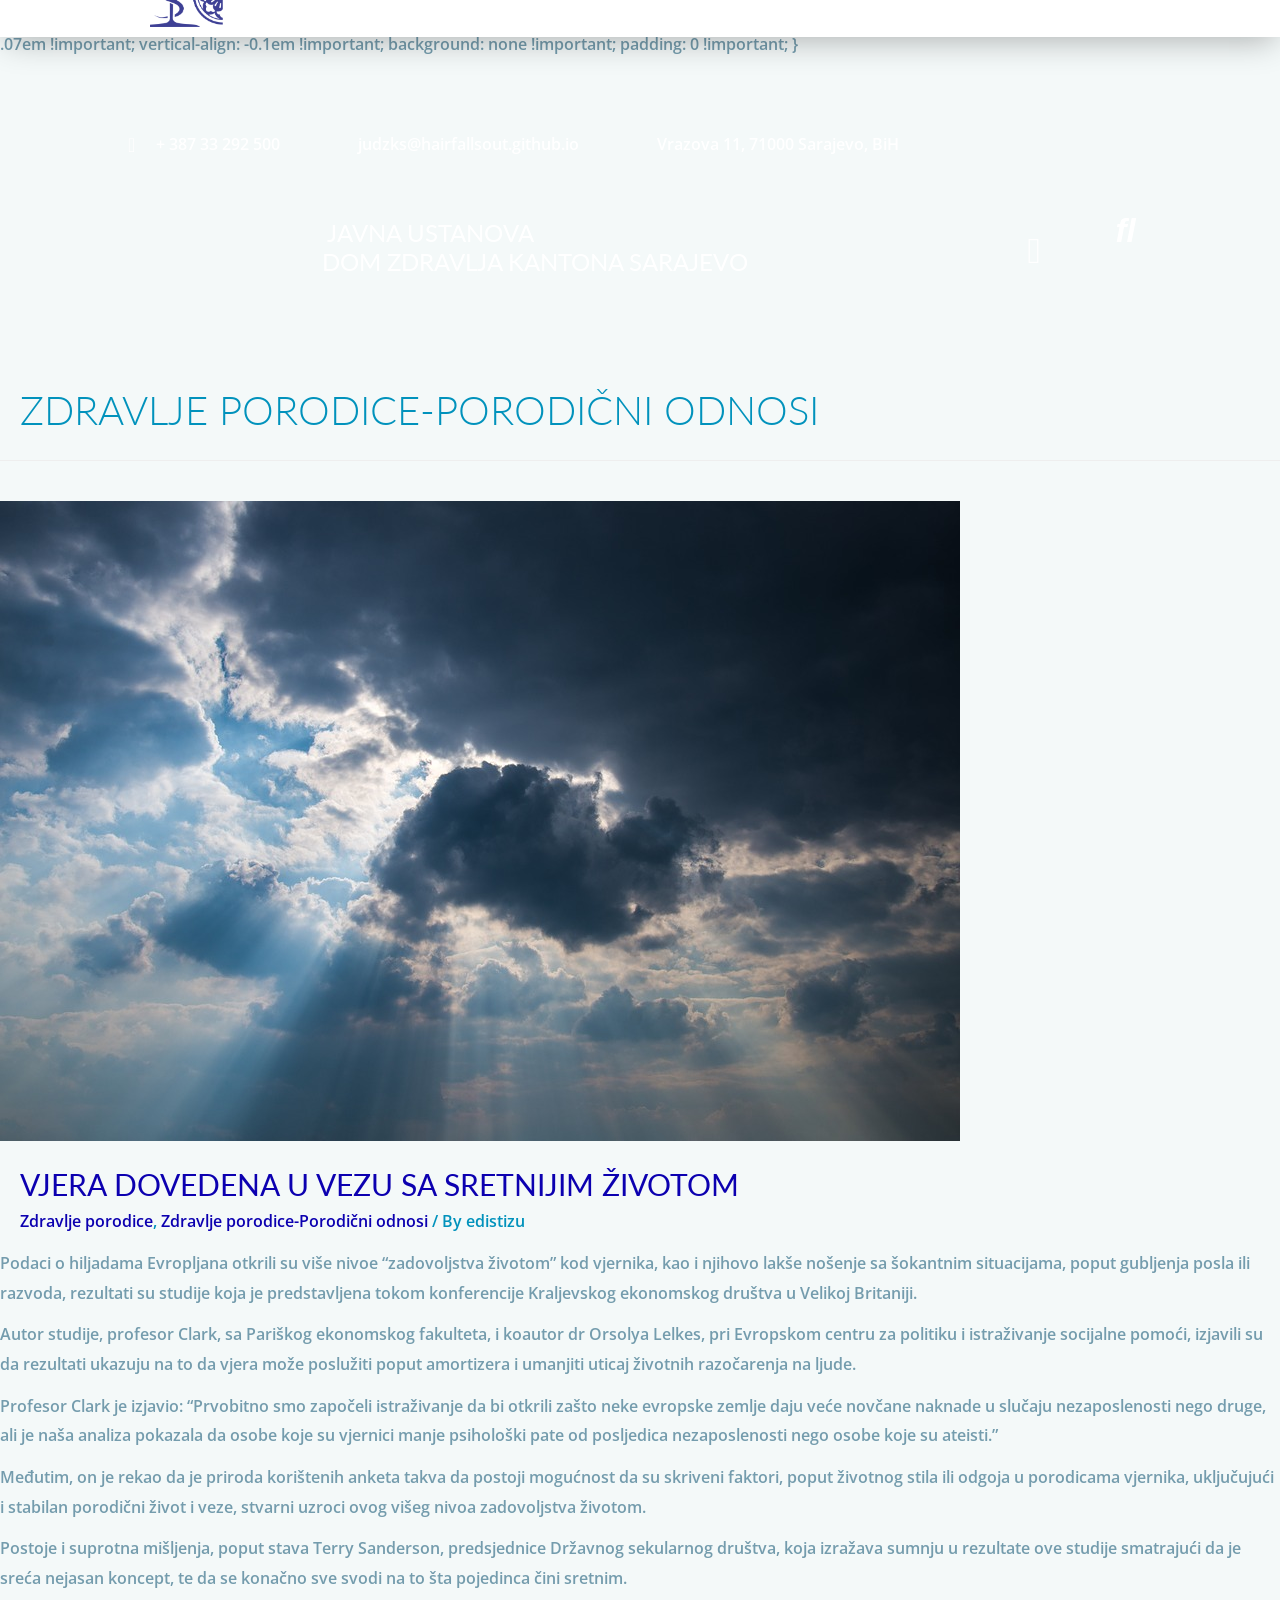
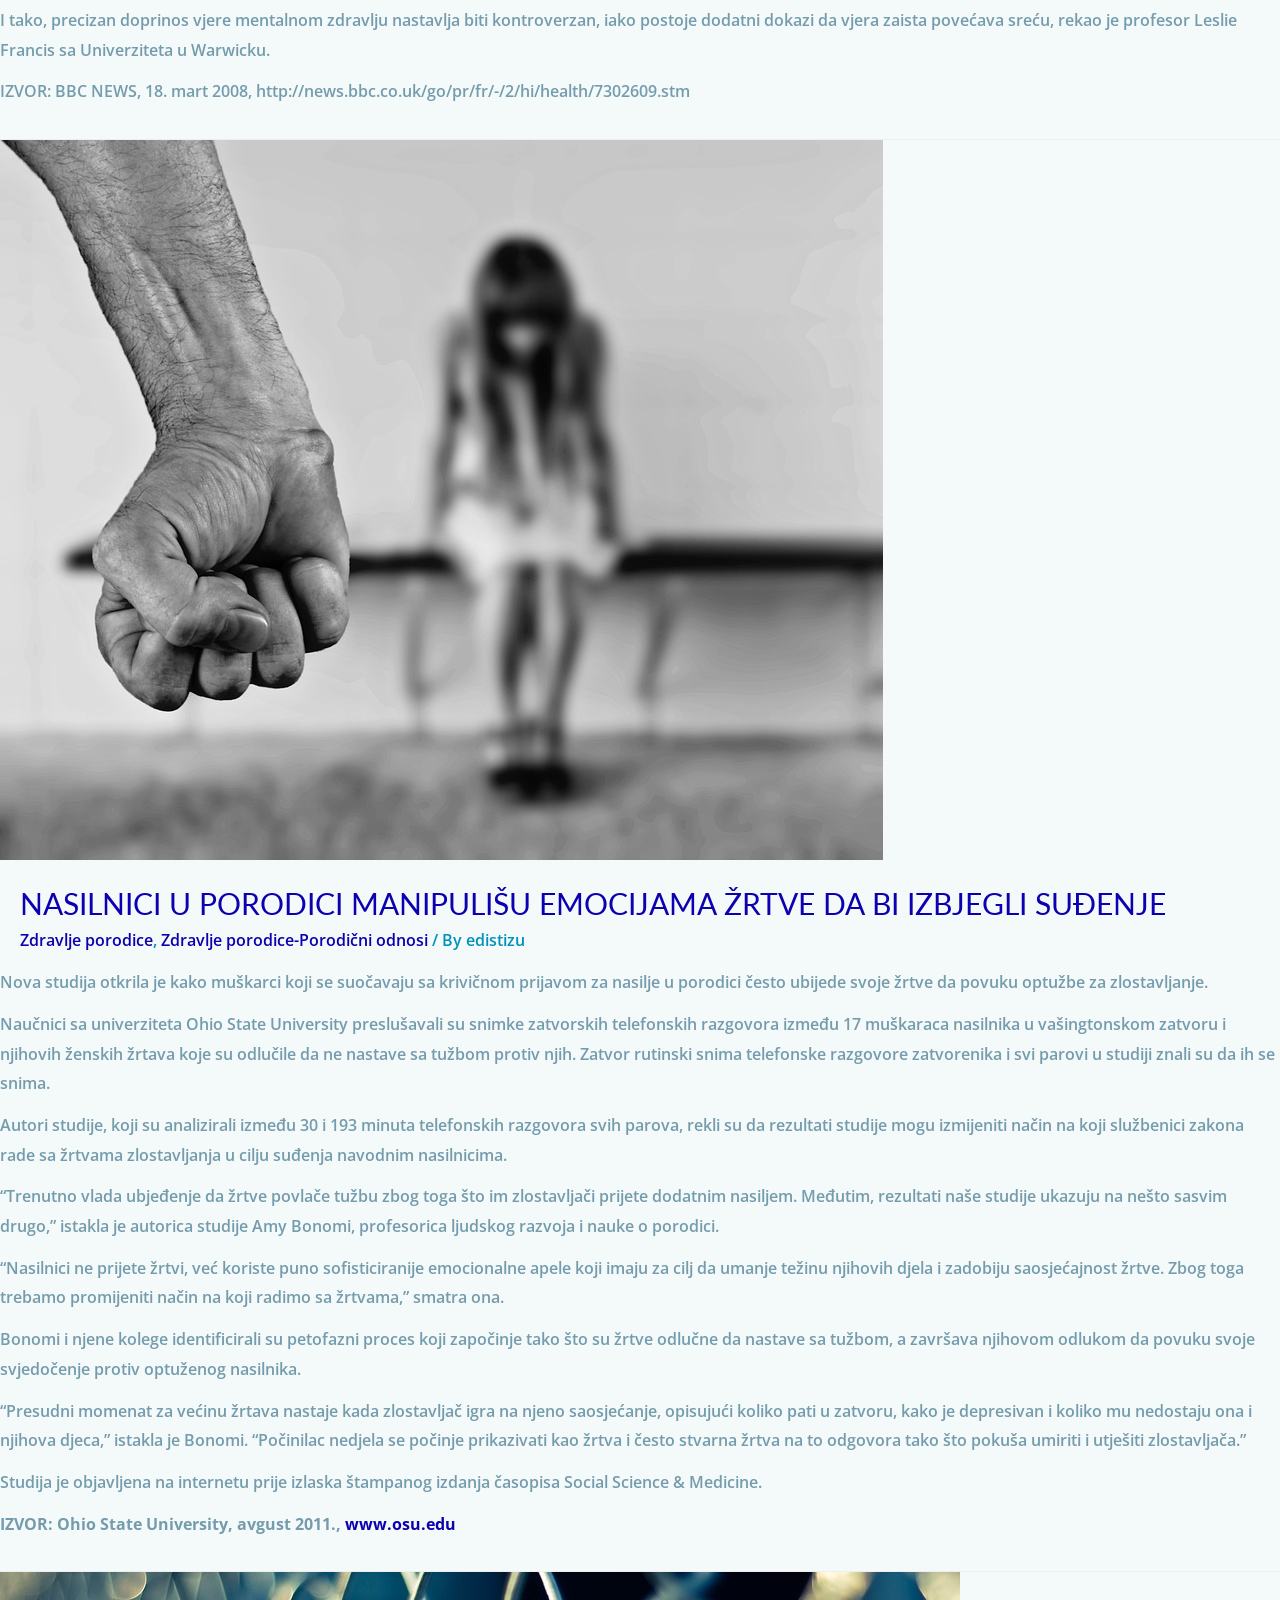
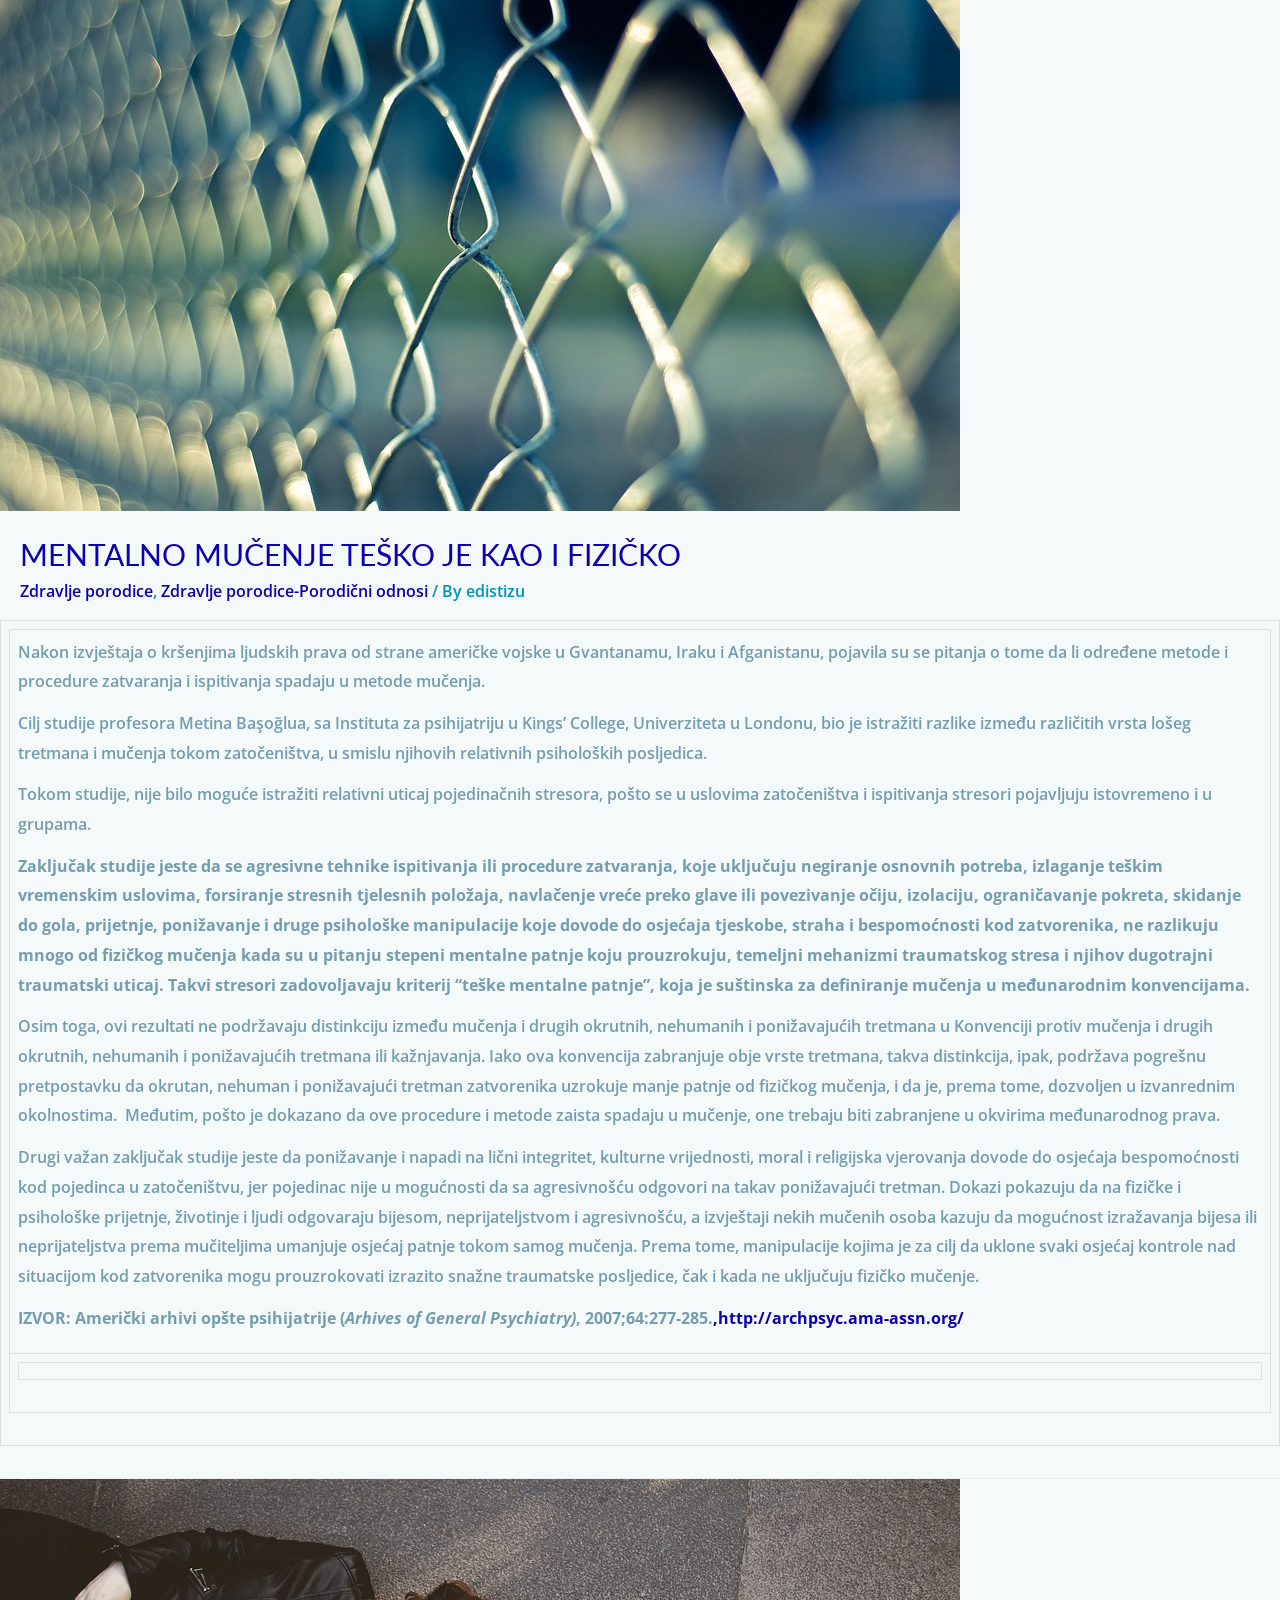
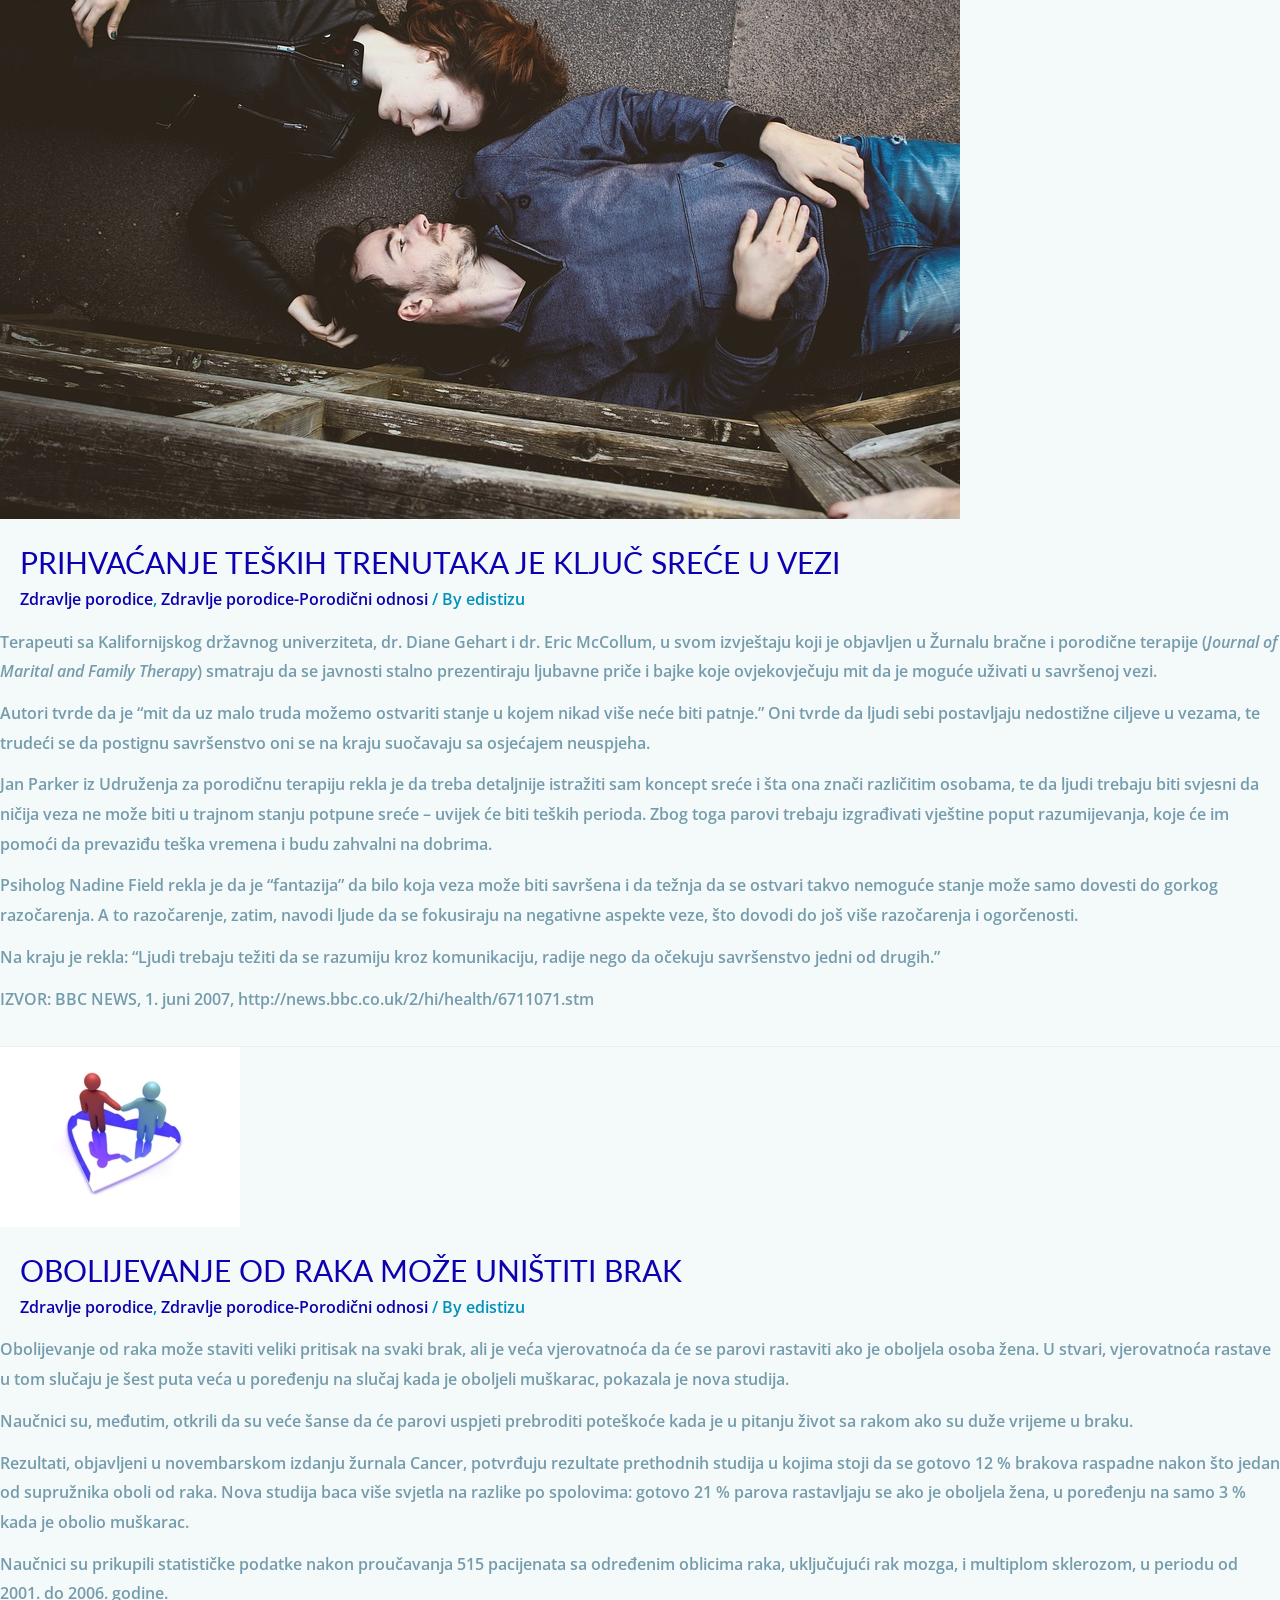
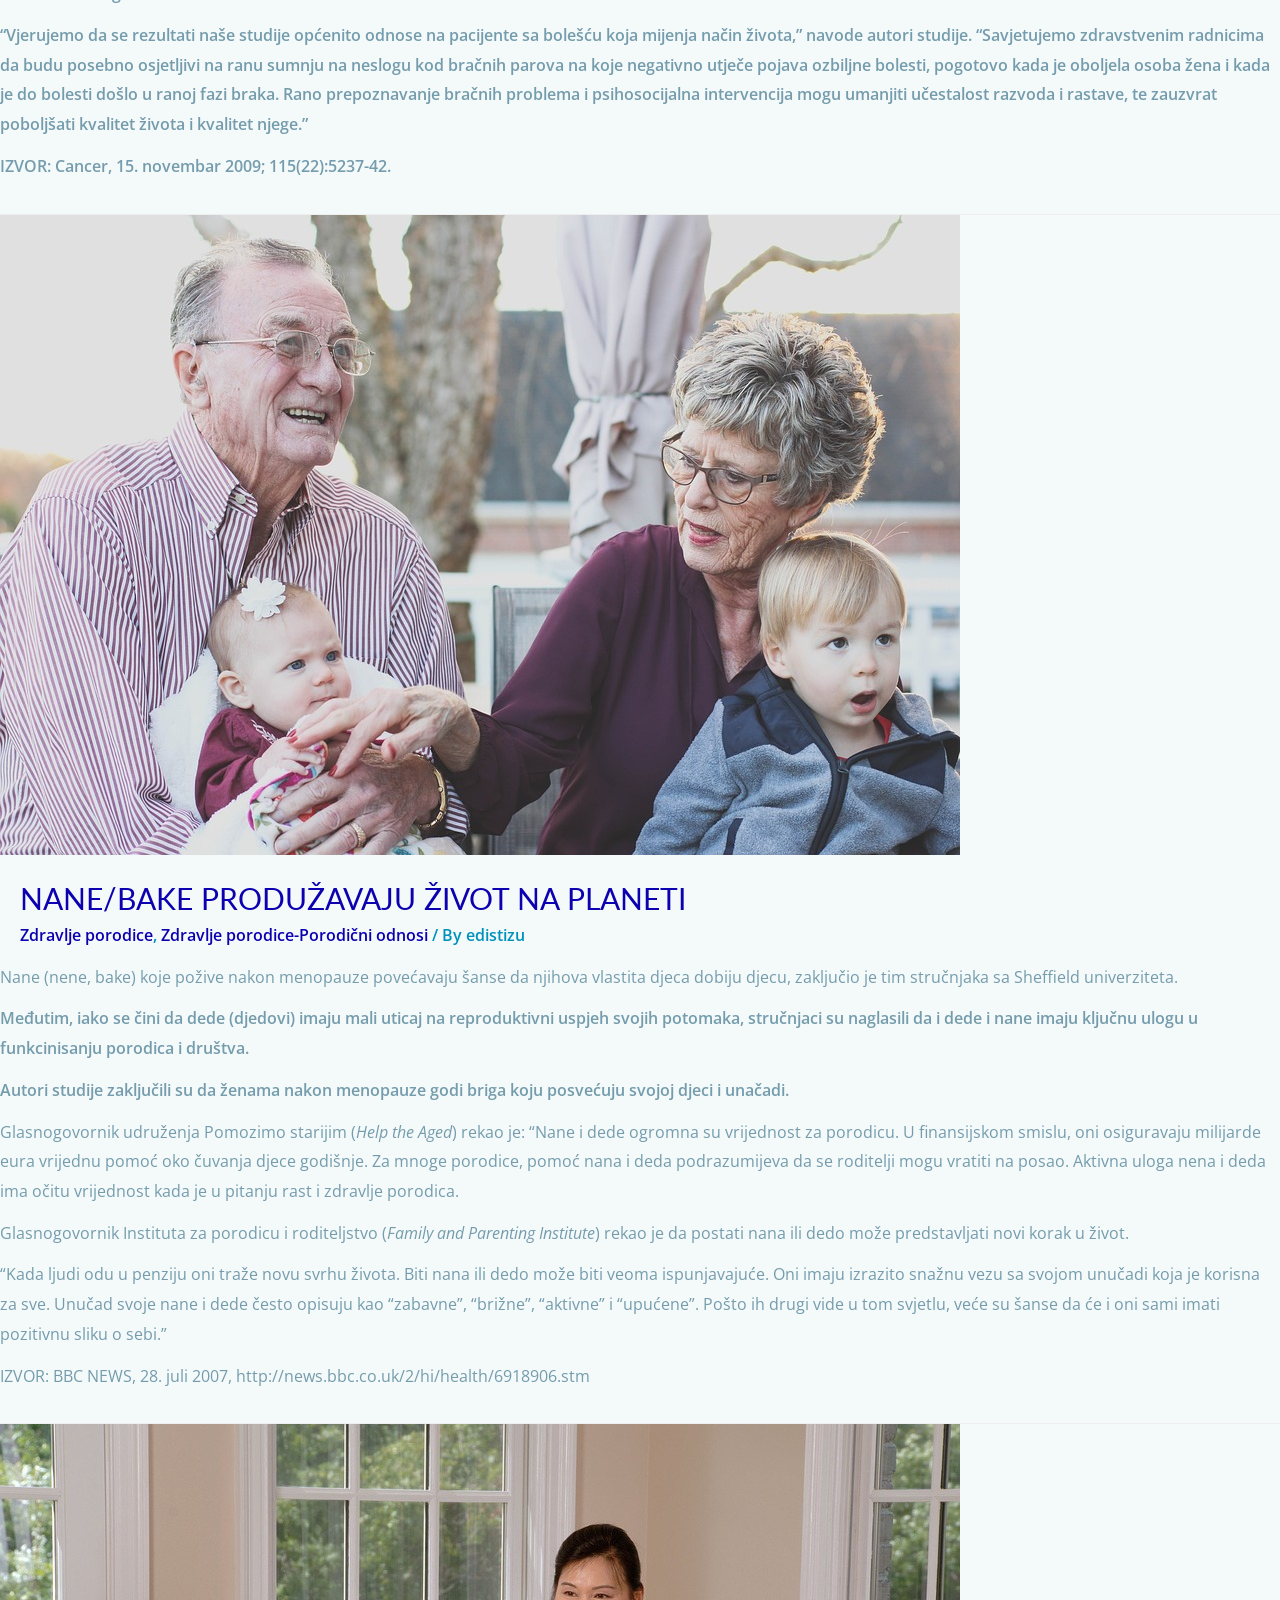
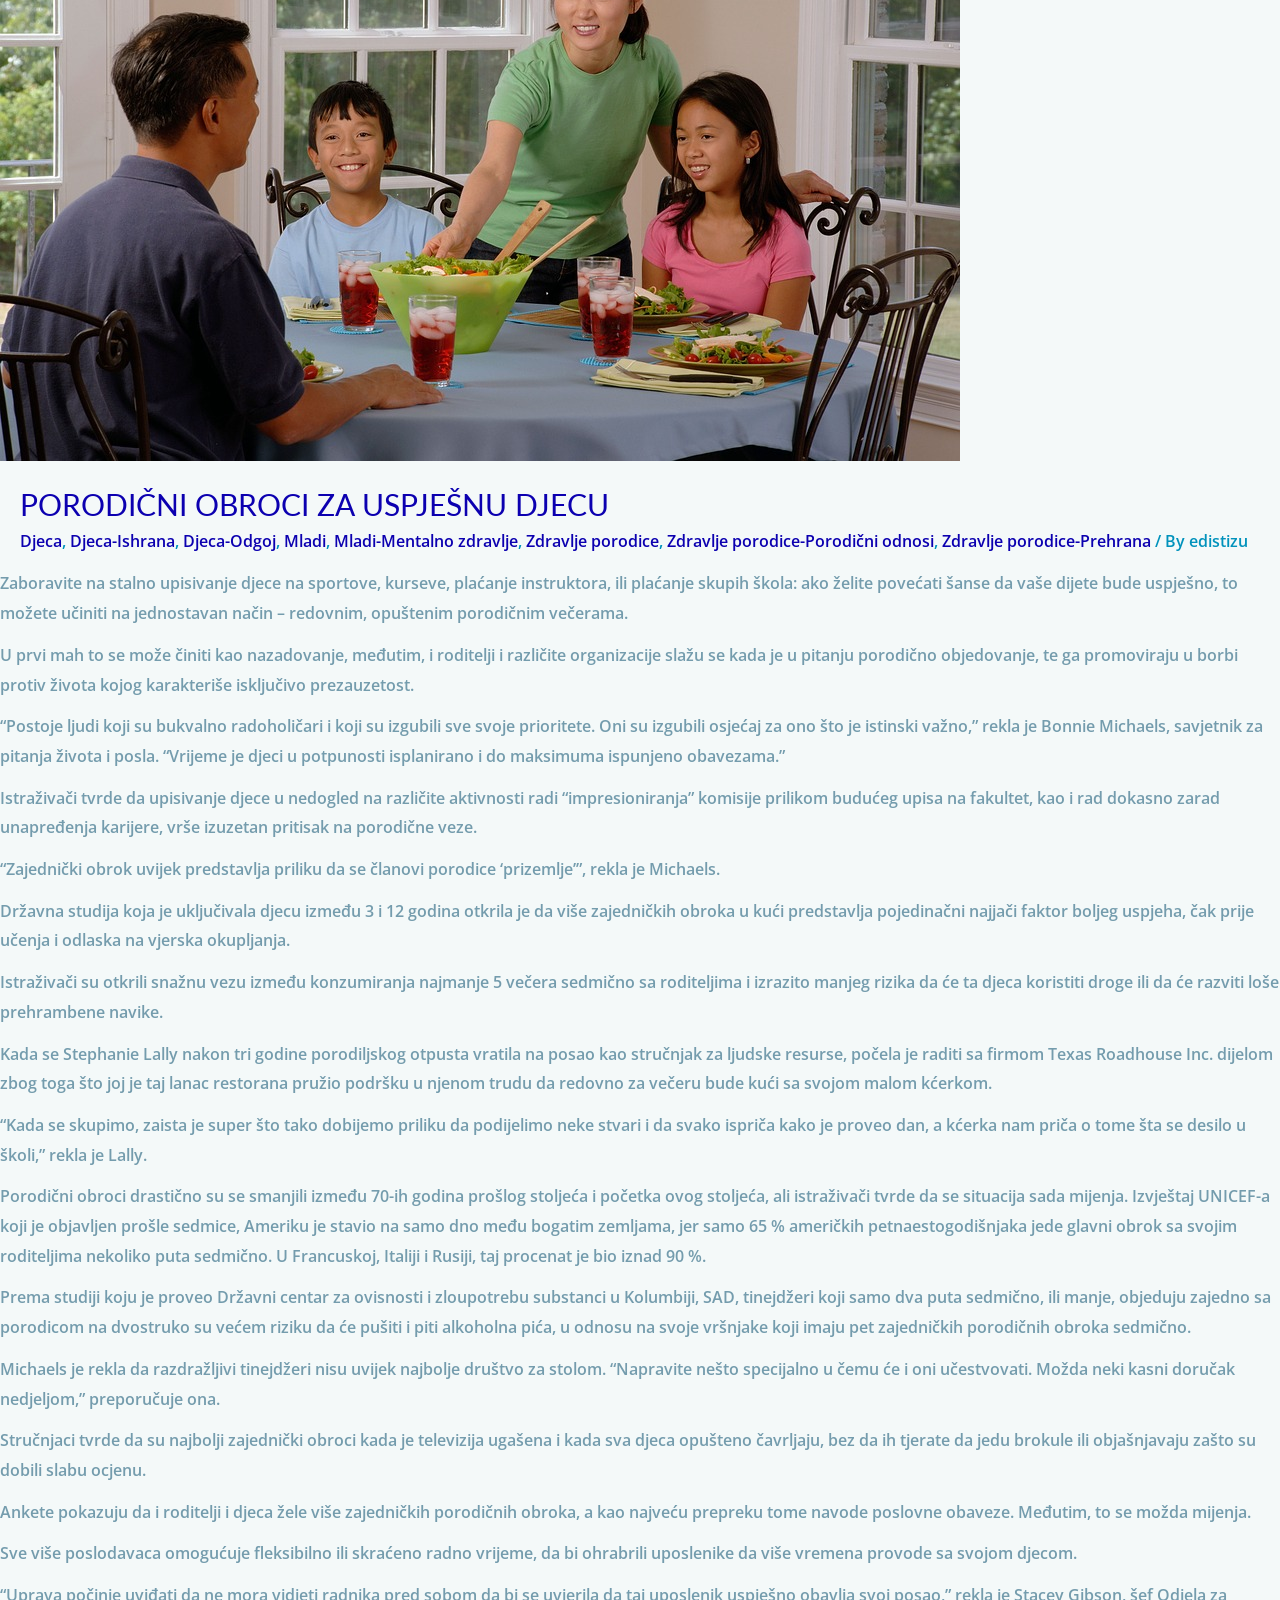
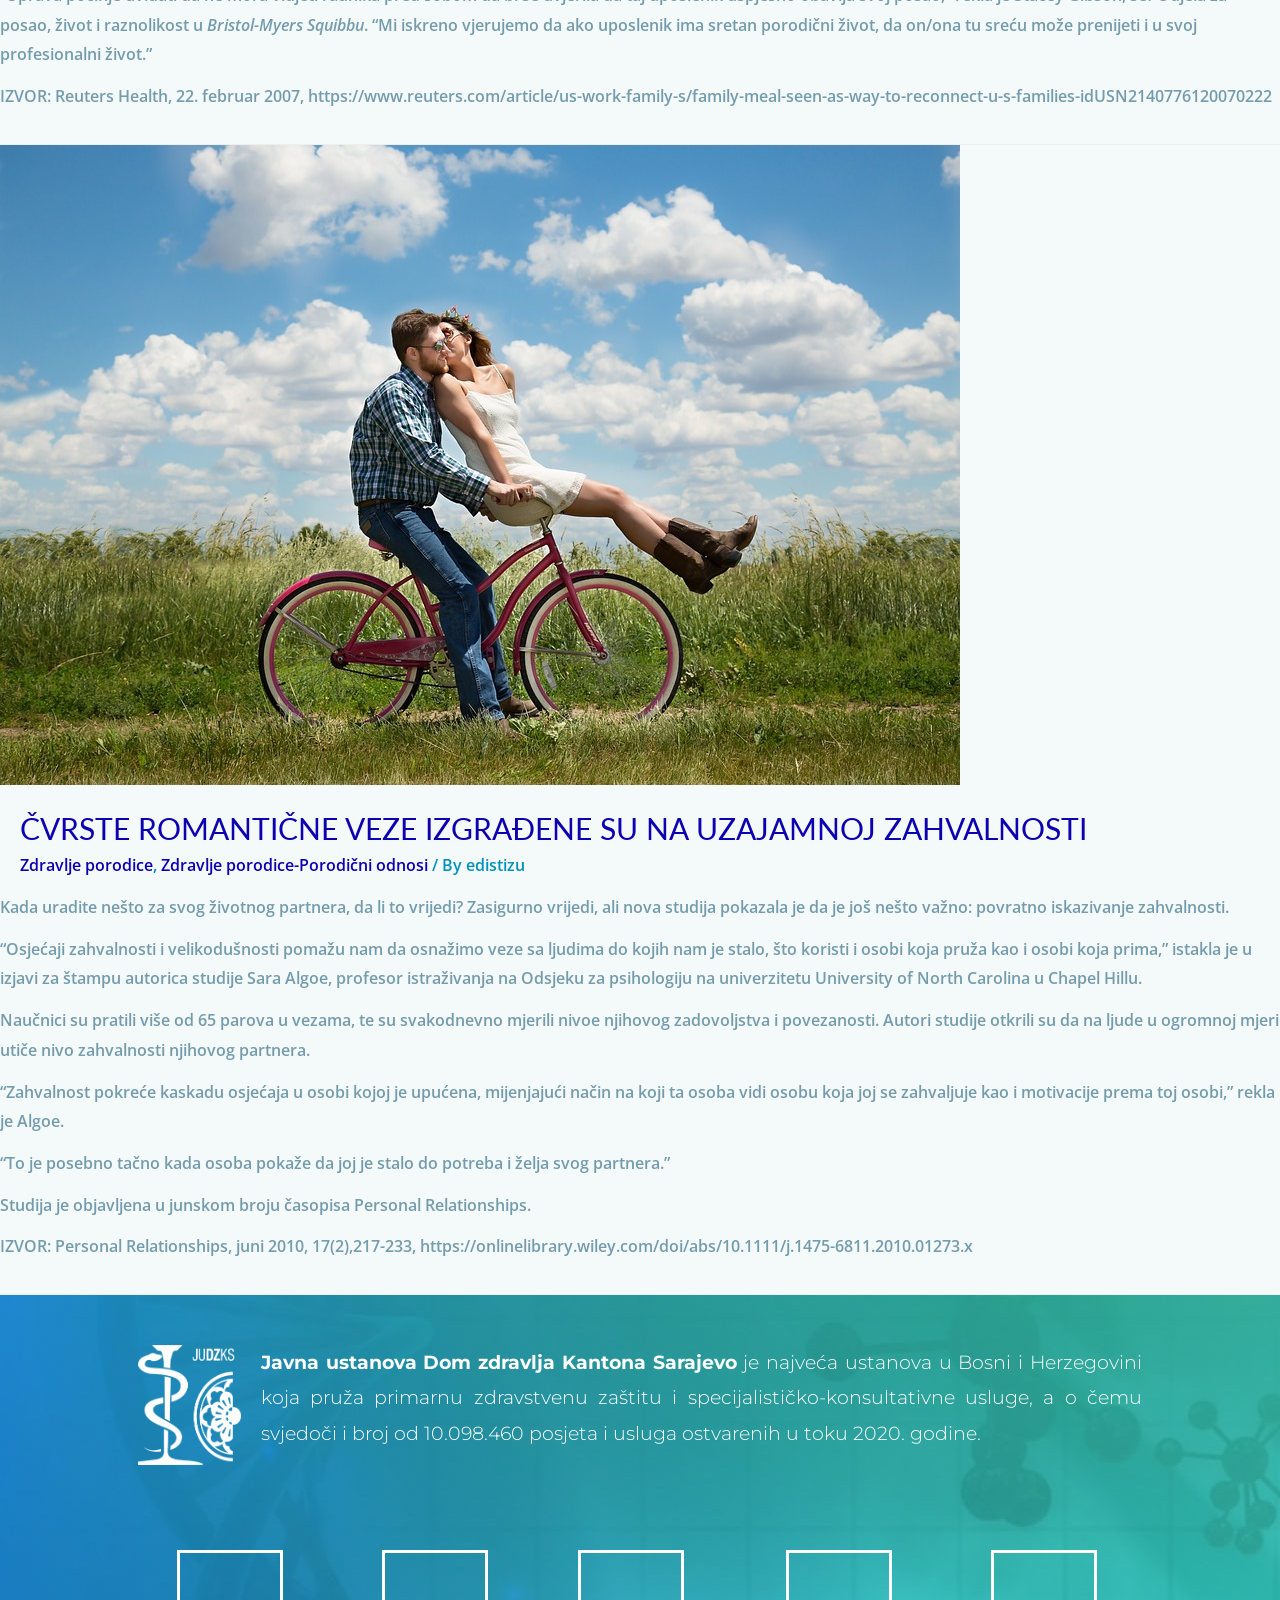
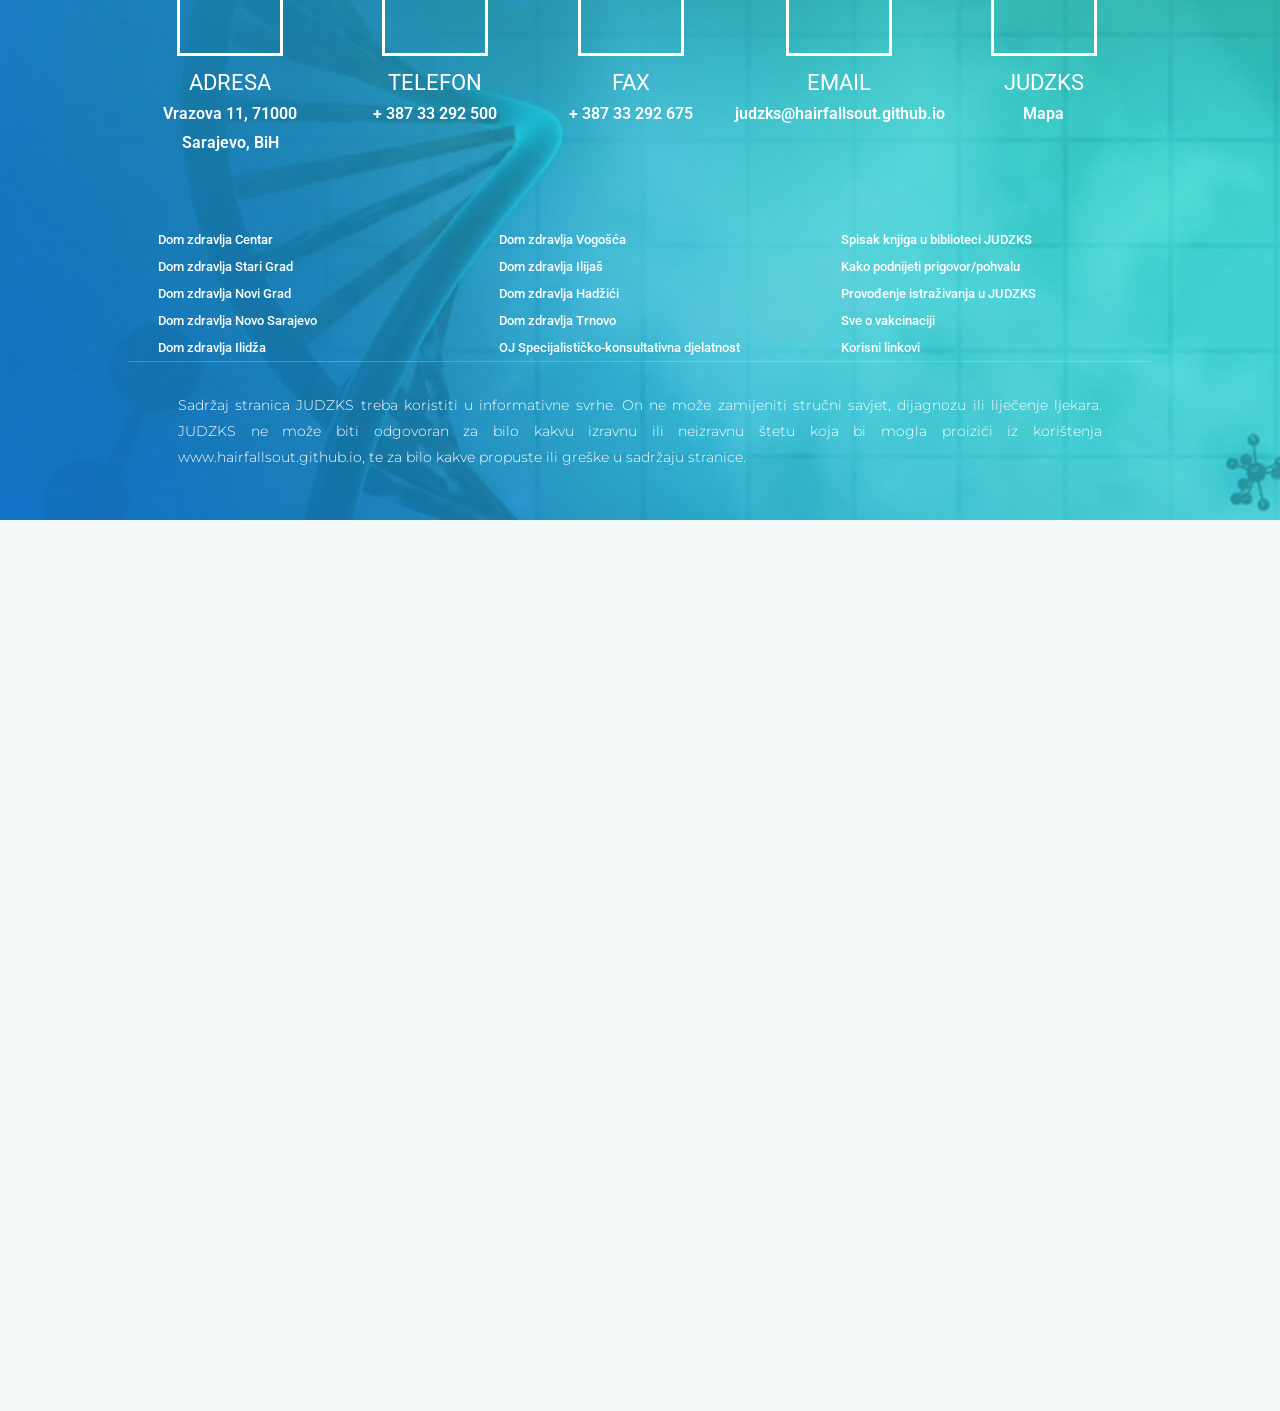
==== index.html @ 9be39f25 "фввув" ====
<!DOCTYPE html>
<html lang="en-US">
<head>
<meta charset="UTF-8">
<meta name="viewport" content="width=device-width, initial-scale=1">
<link rel="profile" href="https://gmpg.org/xfn/11">

<title>Zdravlje porodice-Porodični odnosi &#8211; JUDZKS</title>


<!-- Google Tag Manager -->
<script>(function(w,d,s,l,i){w[l]=w[l]||[];w[l].push({'gtm.start':
	new Date().getTime(),event:'gtm.js'});var f=d.getElementsByTagName(s)[0],
	j=d.createElement(s),dl=l!='dataLayer'?'&l='+l:'';j.async=true;j.src=
	'https://www.googletagmanager.com/gtm.js?id='+i+dl;f.parentNode.insertBefore(j,f);
	})(window,document,'script','dataLayer','GTM-5VSQB4K');</script>
	<!-- End Google Tag Manager -->

<meta name='robots' content='max-image-preview:large' />
<link rel='dns-prefetch' href='https://fonts.googleapis.com/' />
<link rel='dns-prefetch' href='https://s.w.org/' />
<link rel="alternate" type="application/rss+xml" title="JUDZKS &raquo; Feed" href="https://hairfallsout.github.io/feed/" />
<link rel="alternate" type="application/rss+xml" title="JUDZKS &raquo; Comments Feed" href="https://hairfallsout.github.io/comments/feed/" />
<link rel="alternate" type="application/rss+xml" title="JUDZKS &raquo; Zdravlje porodice-Porodični odnosi Category Feed" href="feed/index.html" />
		<!-- <script>
			window._wpemojiSettings = {"baseUrl":"https:\/\/s.w.org\/images\/core\/emoji\/13.1.0\/72x72\/","ext":".png","svgUrl":"https:\/\/s.w.org\/images\/core\/emoji\/13.1.0\/svg\/","svgExt":".svg","source":{"concatemoji":"https:\/\/hairfallsout.github.io\/wp-includes\/js\/wp-emoji-release.min.js?ver=5.8.2"}};
			!function(e,a,t){var n,r,o,i=a.createElement("canvas"),p=i.getContext&&i.getContext("2d");function s(e,t){var a=String.fromCharCode;p.clearRect(0,0,i.width,i.height),p.fillText(a.apply(this,e),0,0);e=i.toDataURL();return p.clearRect(0,0,i.width,i.height),p.fillText(a.apply(this,t),0,0),e===i.toDataURL()}function c(e){var t=a.createElement("script");t.src=e,t.defer=t.type="text/javascript",a.getElementsByTagName("head")[0].appendChild(t)}for(o=Array("flag","emoji"),t.supports={everything:!0,everythingExceptFlag:!0},r=0;r<o.length;r++)t.supports[o[r]]=function(e){if(!p||!p.fillText)return!1;switch(p.textBaseline="top",p.font="600 32px Arial",e){case"flag":return s([127987,65039,8205,9895,65039],[127987,65039,8203,9895,65039])?!1:!s([55356,56826,55356,56819],[55356,56826,8203,55356,56819])&&!s([55356,57332,56128,56423,56128,56418,56128,56421,56128,56430,56128,56423,56128,56447],[55356,57332,8203,56128,56423,8203,56128,56418,8203,56128,56421,8203,56128,56430,8203,56128,56423,8203,56128,56447]);case"emoji":return!s([10084,65039,8205,55357,56613],[10084,65039,8203,55357,56613])}return!1}(o[r]),t.supports.everything=t.supports.everything&&t.supports[o[r]],"flag"!==o[r]&&(t.supports.everythingExceptFlag=t.supports.everythingExceptFlag&&t.supports[o[r]]);t.supports.everythingExceptFlag=t.supports.everythingExceptFlag&&!t.supports.flag,t.DOMReady=!1,t.readyCallback=function(){t.DOMReady=!0},t.supports.everything||(n=function(){t.readyCallback()},a.addEventListener?(a.addEventListener("DOMContentLoaded",n,!1),e.addEventListener("load",n,!1)):(e.attachEvent("onload",n),a.attachEvent("onreadystatechange",function(){"complete"===a.readyState&&t.readyCallback()})),(n=t.source||{}).concatemoji?c(n.concatemoji):n.wpemoji&&n.twemoji&&(c(n.twemoji),c(n.wpemoji)))}(window,document,window._wpemojiSettings);
		</script>
		<style> -->
img.wp-smiley,
img.emoji {
	display: inline !important;
	border: none !important;
	box-shadow: none !important;
	height: 1em !important;
	width: 1em !important;
	margin: 0 .07em !important;
	vertical-align: -0.1em !important;
	background: none !important;
	padding: 0 !important;
}
</style>
	<link rel='stylesheet' id='astra-theme-css-css'  href='css/minified/style.min.css@ver=3.7.2.css' media='all' />
<style id='astra-theme-css-inline-css'>
html{font-size:100%;}a,.page-title{color:#0192bc;}a:hover,a:focus{color:#0192bc;}body,button,input,select,textarea,.ast-button,.ast-custom-button{font-family:'Open Sans',sans-serif;font-weight:600;font-size:16px;font-size:1rem;}blockquote{color:#295162;}p,.entry-content p{margin-bottom:0.75em;}h1,.entry-content h1,.entry-content h1 a,h2,.entry-content h2,.entry-content h2 a,h3,.entry-content h3,.entry-content h3 a,h4,.entry-content h4,.entry-content h4 a,h5,.entry-content h5,.entry-content h5 a,h6,.entry-content h6,.entry-content h6 a,.site-title,.site-title a{font-family:'Lato',sans-serif;font-weight:400;text-transform:uppercase;}.site-title{font-size:35px;font-size:2.1875rem;display:none;}header .custom-logo-link img{max-width:260px;}.astra-logo-svg{width:260px;}.ast-archive-description .ast-archive-title{font-size:40px;font-size:2.5rem;}.site-header .site-description{font-size:15px;font-size:0.9375rem;display:none;}.entry-title{font-size:30px;font-size:1.875rem;}h1,.entry-content h1,.entry-content h1 a{font-size:70px;font-size:4.375rem;font-weight:700;font-family:'Lato',sans-serif;text-transform:uppercase;}h2,.entry-content h2,.entry-content h2 a{font-size:50px;font-size:3.125rem;font-weight:400;font-family:'Lato',sans-serif;text-transform:uppercase;}h3,.entry-content h3,.entry-content h3 a{font-size:30px;font-size:1.875rem;font-weight:400;font-family:'Lato',sans-serif;text-transform:none;}h4,.entry-content h4,.entry-content h4 a{font-size:22px;font-size:1.375rem;font-weight:400;font-family:'Lato',sans-serif;text-transform:uppercase;}h5,.entry-content h5,.entry-content h5 a{font-size:16px;font-size:1rem;font-weight:400;font-family:'Lato',sans-serif;text-transform:uppercase;}h6,.entry-content h6,.entry-content h6 a{font-size:15px;font-size:0.9375rem;font-weight:400;font-family:'Lato',sans-serif;text-transform:none;}.ast-single-post .entry-title,.page-title{font-size:30px;font-size:1.875rem;}::selection{background-color:#0192bc;color:#ffffff;}body,h1,.entry-title a,.entry-content h1,.entry-content h1 a,h2,.entry-content h2,.entry-content h2 a,h3,.entry-content h3,.entry-content h3 a,h4,.entry-content h4,.entry-content h4 a,h5,.entry-content h5,.entry-content h5 a,h6,.entry-content h6,.entry-content h6 a{color:#749cad;}.tagcloud a:hover,.tagcloud a:focus,.tagcloud a.current-item{color:#ffffff;border-color:#0192bc;background-color:#0192bc;}input:focus,input[type="text"]:focus,input[type="email"]:focus,input[type="url"]:focus,input[type="password"]:focus,input[type="reset"]:focus,input[type="search"]:focus,textarea:focus{border-color:#0192bc;}input[type="radio"]:checked,input[type=reset],input[type="checkbox"]:checked,input[type="checkbox"]:hover:checked,input[type="checkbox"]:focus:checked,input[type=range]::-webkit-slider-thumb{border-color:#0192bc;background-color:#0192bc;box-shadow:none;}.site-footer a:hover + .post-count,.site-footer a:focus + .post-count{background:#0192bc;border-color:#0192bc;}.single .nav-links .nav-previous,.single .nav-links .nav-next{color:#0192bc;}.entry-meta,.entry-meta *{line-height:1.45;color:#0192bc;}.entry-meta a:hover,.entry-meta a:hover *,.entry-meta a:focus,.entry-meta a:focus *,.page-links > .page-link,.page-links .page-link:hover,.post-navigation a:hover{color:#0192bc;}#cat option,.secondary .calendar_wrap thead a,.secondary .calendar_wrap thead a:visited{color:#0192bc;}.secondary .calendar_wrap #today,.ast-progress-val span{background:#0192bc;}.secondary a:hover + .post-count,.secondary a:focus + .post-count{background:#0192bc;border-color:#0192bc;}.calendar_wrap #today > a{color:#ffffff;}.page-links .page-link,.single .post-navigation a{color:#0192bc;}.widget-title{font-size:22px;font-size:1.375rem;color:#749cad;}.main-header-menu .menu-link,.ast-header-custom-item a{color:#749cad;}.main-header-menu .menu-item:hover > .menu-link,.main-header-menu .menu-item:hover > .ast-menu-toggle,.main-header-menu .ast-masthead-custom-menu-items a:hover,.main-header-menu .menu-item.focus > .menu-link,.main-header-menu .menu-item.focus > .ast-menu-toggle,.main-header-menu .current-menu-item > .menu-link,.main-header-menu .current-menu-ancestor > .menu-link,.main-header-menu .current-menu-item > .ast-menu-toggle,.main-header-menu .current-menu-ancestor > .ast-menu-toggle{color:#0192bc;}.header-main-layout-3 .ast-main-header-bar-alignment{margin-right:auto;}.header-main-layout-2 .site-header-section-left .ast-site-identity{text-align:left;}.site-logo-img img{ transition:all 0.2s linear;}.ast-header-break-point .ast-mobile-menu-buttons-minimal.menu-toggle{background:transparent;color:rgba(1,146,188,0.84);}.ast-header-break-point .ast-mobile-menu-buttons-outline.menu-toggle{background:transparent;border:1px solid rgba(1,146,188,0.84);color:rgba(1,146,188,0.84);}.ast-header-break-point .ast-mobile-menu-buttons-fill.menu-toggle{background:rgba(1,146,188,0.84);color:#ffffff;}.ast-page-builder-template .hentry {margin: 0;}.ast-page-builder-template .site-content > .ast-container {max-width: 100%;padding: 0;}.ast-page-builder-template .site-content #primary {padding: 0;margin: 0;}.ast-page-builder-template .no-results {text-align: center;margin: 4em auto;}.ast-page-builder-template .ast-pagination {padding: 2em;} .ast-page-builder-template .entry-header.ast-no-title.ast-no-thumbnail {margin-top: 0;}.ast-page-builder-template .entry-header.ast-header-without-markup {margin-top: 0;margin-bottom: 0;}.ast-page-builder-template .entry-header.ast-no-title.ast-no-meta {margin-bottom: 0;}.ast-page-builder-template.single .post-navigation {padding-bottom: 2em;}.ast-page-builder-template.single-post .site-content > .ast-container {max-width: 100%;}.ast-page-builder-template.single-post .site-content > .ast-container {max-width: 100%;}.ast-page-builder-template .entry-header {margin-top: 4em;margin-left: auto;margin-right: auto;padding-left: 20px;padding-right: 20px;}.ast-page-builder-template .ast-archive-description {margin-top: 4em;margin-left: auto;margin-right: auto;padding-left: 20px;padding-right: 20px;}.ast-page-builder-template.ast-no-sidebar .entry-content .alignwide {margin-left: 0;margin-right: 0;}.single.ast-page-builder-template .entry-header {padding-left: 20px;padding-right: 20px;}.ast-page-builder-template.ast-no-sidebar .entry-content .alignwide {margin-left: 0;margin-right: 0;}.ast-small-footer{color:#749cad;}.ast-small-footer > .ast-footer-overlay{background-color:#f3f9fc;;}.ast-small-footer a{color:#138fc7;}.ast-small-footer a:hover{color:#000000;}.footer-adv .footer-adv-overlay{border-top-style:solid;border-top-color:#7a7a7a;}.wp-block-buttons.aligncenter{justify-content:center;}@media (max-width:782px){.entry-content .wp-block-columns .wp-block-column{margin-left:0px;}}@media (max-width:921px){.ast-separate-container .ast-article-post,.ast-separate-container .ast-article-single{padding:1.5em 2.14em;}.ast-separate-container #primary,.ast-separate-container #secondary{padding:1.5em 0;}#primary,#secondary{padding:1.5em 0;margin:0;}.ast-left-sidebar #content > .ast-container{display:flex;flex-direction:column-reverse;width:100%;}.ast-author-box img.avatar{margin:20px 0 0 0;}}@media (min-width:922px){.ast-separate-container.ast-right-sidebar #primary,.ast-separate-container.ast-left-sidebar #primary{border:0;}.search-no-results.ast-separate-container #primary{margin-bottom:4em;}}.elementor-button-wrapper .elementor-button{border-style:solid;text-decoration:none;border-top-width:0;border-right-width:0;border-left-width:0;border-bottom-width:0;}body .elementor-button.elementor-size-sm,body .elementor-button.elementor-size-xs,body .elementor-button.elementor-size-md,body .elementor-button.elementor-size-lg,body .elementor-button.elementor-size-xl,body .elementor-button{border-radius:10px;padding-top:14px;padding-right:30px;padding-bottom:14px;padding-left:30px;}.elementor-button-wrapper .elementor-button{border-color:rgba(1,146,188,0.84);background-color:rgba(1,146,188,0.84);}.elementor-button-wrapper .elementor-button:hover,.elementor-button-wrapper .elementor-button:focus{color:#ffffff;background-color:#0192bc;border-color:#0192bc;}.wp-block-button .wp-block-button__link,.elementor-button-wrapper .elementor-button,.elementor-button-wrapper .elementor-button:visited{color:#ffffff;}.elementor-button-wrapper .elementor-button{font-family:'Open Sans',sans-serif;font-weight:700;line-height:1;text-transform:uppercase;}body .elementor-button.elementor-size-sm,body .elementor-button.elementor-size-xs,body .elementor-button.elementor-size-md,body .elementor-button.elementor-size-lg,body .elementor-button.elementor-size-xl,body .elementor-button{font-size:15px;font-size:0.9375rem;}.wp-block-button .wp-block-button__link:hover,.wp-block-button .wp-block-button__link:focus{color:#ffffff;background-color:#0192bc;border-color:#0192bc;}.wp-block-button .wp-block-button__link{border-style:solid;border-top-width:0;border-right-width:0;border-left-width:0;border-bottom-width:0;border-color:rgba(1,146,188,0.84);background-color:rgba(1,146,188,0.84);color:#ffffff;font-family:'Open Sans',sans-serif;font-weight:700;line-height:1;text-transform:uppercase;font-size:15px;font-size:0.9375rem;border-radius:10px;padding-top:14px;padding-right:30px;padding-bottom:14px;padding-left:30px;}.menu-toggle,button,.ast-button,.ast-custom-button,.button,input#submit,input[type="button"],input[type="submit"],input[type="reset"]{border-style:solid;border-top-width:0;border-right-width:0;border-left-width:0;border-bottom-width:0;color:#ffffff;border-color:rgba(1,146,188,0.84);background-color:rgba(1,146,188,0.84);border-radius:10px;padding-top:14px;padding-right:30px;padding-bottom:14px;padding-left:30px;font-family:'Open Sans',sans-serif;font-weight:700;font-size:15px;font-size:0.9375rem;line-height:1;text-transform:uppercase;}button:focus,.menu-toggle:hover,button:hover,.ast-button:hover,.ast-custom-button:hover .button:hover,.ast-custom-button:hover ,input[type=reset]:hover,input[type=reset]:focus,input#submit:hover,input#submit:focus,input[type="button"]:hover,input[type="button"]:focus,input[type="submit"]:hover,input[type="submit"]:focus{color:#ffffff;background-color:#0192bc;border-color:#0192bc;}@media (min-width:544px){.ast-container{max-width:100%;}}@media (max-width:544px){.ast-separate-container .ast-article-post,.ast-separate-container .ast-article-single,.ast-separate-container .comments-title,.ast-separate-container .ast-archive-description{padding:1.5em 1em;}.ast-separate-container #content .ast-container{padding-left:0.54em;padding-right:0.54em;}.ast-separate-container .ast-comment-list li.depth-1{padding:1.5em 1em;margin-bottom:1.5em;}.ast-separate-container .ast-comment-list .bypostauthor{padding:.5em;}.ast-search-menu-icon.ast-dropdown-active .search-field{width:170px;}.site-branding img,.site-header .site-logo-img .custom-logo-link img{max-width:100%;}}@media (max-width:921px){.ast-mobile-header-stack .main-header-bar .ast-search-menu-icon{display:inline-block;}.ast-header-break-point.ast-header-custom-item-outside .ast-mobile-header-stack .main-header-bar .ast-search-icon{margin:0;}.ast-comment-avatar-wrap img{max-width:2.5em;}.ast-separate-container .ast-comment-list li.depth-1{padding:1.5em 2.14em;}.ast-separate-container .comment-respond{padding:2em 2.14em;}.ast-comment-meta{padding:0 1.8888em 1.3333em;}}@media (min-width:545px){.ast-page-builder-template .comments-area,.single.ast-page-builder-template .entry-header,.single.ast-page-builder-template .post-navigation,.single.ast-page-builder-template .ast-single-related-posts-container{max-width:1240px;margin-left:auto;margin-right:auto;}}body,.ast-separate-container{background-color:#f4f9f9;;}@media (max-width:921px){.site-title{display:none;}.ast-archive-description .ast-archive-title{font-size:40px;}.site-header .site-description{display:none;}.entry-title{font-size:30px;}h1,.entry-content h1,.entry-content h1 a{font-size:45px;}h2,.entry-content h2,.entry-content h2 a{font-size:30px;}h3,.entry-content h3,.entry-content h3 a{font-size:20px;}.ast-single-post .entry-title,.page-title{font-size:30px;}.astra-logo-svg{width:158px;}header .custom-logo-link img,.ast-header-break-point .site-logo-img .custom-mobile-logo-link img{max-width:158px;}}@media (max-width:544px){.site-title{display:none;}.ast-archive-description .ast-archive-title{font-size:40px;}.site-header .site-description{display:none;}.entry-title{font-size:30px;}h1,.entry-content h1,.entry-content h1 a{font-size:32px;}h2,.entry-content h2,.entry-content h2 a{font-size:30px;}h3,.entry-content h3,.entry-content h3 a{font-size:20px;}h4,.entry-content h4,.entry-content h4 a{font-size:16px;font-size:1rem;}h5,.entry-content h5,.entry-content h5 a{font-size:14px;font-size:0.875rem;}.ast-single-post .entry-title,.page-title{font-size:30px;}header .custom-logo-link img,.ast-header-break-point .site-branding img,.ast-header-break-point .custom-logo-link img{max-width:150px;}.astra-logo-svg{width:150px;}.ast-header-break-point .site-logo-img .custom-mobile-logo-link img{max-width:150px;}}@media (max-width:921px){html{font-size:91.2%;}}@media (max-width:544px){html{font-size:91.2%;}}@media (min-width:922px){.ast-container{max-width:1240px;}}@font-face {font-family: "Astra";src: url(fonts/astra.woff) format("woff"),url(fonts/astra.ttf) format("truetype"),url(fonts/astra.svg) format("svg");font-weight: normal;font-style: normal;font-display: fallback;}@media (max-width:796px) {.main-header-bar .main-header-bar-navigation{display:none;}}.ast-desktop .main-header-menu.submenu-with-border .sub-menu,.ast-desktop .main-header-menu.submenu-with-border .astra-full-megamenu-wrapper{border-color:#eaeaea;}.ast-desktop .main-header-menu.submenu-with-border .sub-menu{border-top-width:1px;border-right-width:1px;border-left-width:1px;border-bottom-width:1px;border-style:solid;}.ast-desktop .main-header-menu.submenu-with-border .sub-menu .sub-menu{top:-1px;}.ast-desktop .main-header-menu.submenu-with-border .sub-menu .menu-link,.ast-desktop .main-header-menu.submenu-with-border .children .menu-link{border-bottom-width:1px;border-style:solid;border-color:#eaeaea;}@media (min-width:922px){.main-header-menu .sub-menu .menu-item.ast-left-align-sub-menu:hover > .sub-menu,.main-header-menu .sub-menu .menu-item.ast-left-align-sub-menu.focus > .sub-menu{margin-left:-2px;}}.ast-small-footer{border-top-style:solid;border-top-width:0;border-top-color:#7a7a7a;}.ast-header-break-point.ast-header-custom-item-inside .main-header-bar .main-header-bar-navigation .ast-search-icon {display: none;}.ast-header-break-point.ast-header-custom-item-inside .main-header-bar .ast-search-menu-icon .search-form {padding: 0;display: block;overflow: hidden;}.ast-header-break-point .ast-header-custom-item .widget:last-child {margin-bottom: 1em;}.ast-header-custom-item .widget {margin: 0.5em;display: inline-block;vertical-align: middle;}.ast-header-custom-item .widget p {margin-bottom: 0;}.ast-header-custom-item .widget li {width: auto;}.ast-header-custom-item-inside .button-custom-menu-item .menu-link {display: none;}.ast-header-custom-item-inside.ast-header-break-point .button-custom-menu-item .ast-custom-button-link {display: none;}.ast-header-custom-item-inside.ast-header-break-point .button-custom-menu-item .menu-link {display: block;}.ast-header-break-point.ast-header-custom-item-outside .main-header-bar .ast-search-icon {margin-right: 1em;}.ast-header-break-point.ast-header-custom-item-inside .main-header-bar .ast-search-menu-icon .search-field,.ast-header-break-point.ast-header-custom-item-inside .main-header-bar .ast-search-menu-icon.ast-inline-search .search-field {width: 100%;padding-right: 5.5em;}.ast-header-break-point.ast-header-custom-item-inside .main-header-bar .ast-search-menu-icon .search-submit {display: block;position: absolute;height: 100%;top: 0;right: 0;padding: 0 1em;border-radius: 0;}.ast-header-break-point .ast-header-custom-item .ast-masthead-custom-menu-items {padding-left: 20px;padding-right: 20px;margin-bottom: 1em;margin-top: 1em;}.ast-header-custom-item-inside.ast-header-break-point .button-custom-menu-item {padding-left: 0;padding-right: 0;margin-top: 0;margin-bottom: 0;}.astra-icon-down_arrow::after {content: "\e900";font-family: Astra;}.astra-icon-close::after {content: "\e5cd";font-family: Astra;}.astra-icon-drag_handle::after {content: "\e25d";font-family: Astra;}.astra-icon-format_align_justify::after {content: "\e235";font-family: Astra;}.astra-icon-menu::after {content: "\e5d2";font-family: Astra;}.astra-icon-reorder::after {content: "\e8fe";font-family: Astra;}.astra-icon-search::after {content: "\e8b6";font-family: Astra;}.astra-icon-zoom_in::after {content: "\e56b";font-family: Astra;}.astra-icon-check-circle::after {content: "\e901";font-family: Astra;}.astra-icon-shopping-cart::after {content: "\f07a";font-family: Astra;}.astra-icon-shopping-bag::after {content: "\f290";font-family: Astra;}.astra-icon-shopping-basket::after {content: "\f291";font-family: Astra;}.astra-icon-circle-o::after {content: "\e903";font-family: Astra;}.astra-icon-certificate::after {content: "\e902";font-family: Astra;}:root .has-ast-global-color-0-color{color:var(--ast-global-color-0);}:root .has-ast-global-color-0-background-color{background-color:var(--ast-global-color-0);}:root .wp-block-button .has-ast-global-color-0-color{color:var(--ast-global-color-0);}:root .wp-block-button .has-ast-global-color-0-background-color{background-color:var(--ast-global-color-0);}:root .has-ast-global-color-1-color{color:var(--ast-global-color-1);}:root .has-ast-global-color-1-background-color{background-color:var(--ast-global-color-1);}:root .wp-block-button .has-ast-global-color-1-color{color:var(--ast-global-color-1);}:root .wp-block-button .has-ast-global-color-1-background-color{background-color:var(--ast-global-color-1);}:root .has-ast-global-color-2-color{color:var(--ast-global-color-2);}:root .has-ast-global-color-2-background-color{background-color:var(--ast-global-color-2);}:root .wp-block-button .has-ast-global-color-2-color{color:var(--ast-global-color-2);}:root .wp-block-button .has-ast-global-color-2-background-color{background-color:var(--ast-global-color-2);}:root .has-ast-global-color-3-color{color:var(--ast-global-color-3);}:root .has-ast-global-color-3-background-color{background-color:var(--ast-global-color-3);}:root .wp-block-button .has-ast-global-color-3-color{color:var(--ast-global-color-3);}:root .wp-block-button .has-ast-global-color-3-background-color{background-color:var(--ast-global-color-3);}:root .has-ast-global-color-4-color{color:var(--ast-global-color-4);}:root .has-ast-global-color-4-background-color{background-color:var(--ast-global-color-4);}:root .wp-block-button .has-ast-global-color-4-color{color:var(--ast-global-color-4);}:root .wp-block-button .has-ast-global-color-4-background-color{background-color:var(--ast-global-color-4);}:root .has-ast-global-color-5-color{color:var(--ast-global-color-5);}:root .has-ast-global-color-5-background-color{background-color:var(--ast-global-color-5);}:root .wp-block-button .has-ast-global-color-5-color{color:var(--ast-global-color-5);}:root .wp-block-button .has-ast-global-color-5-background-color{background-color:var(--ast-global-color-5);}:root .has-ast-global-color-6-color{color:var(--ast-global-color-6);}:root .has-ast-global-color-6-background-color{background-color:var(--ast-global-color-6);}:root .wp-block-button .has-ast-global-color-6-color{color:var(--ast-global-color-6);}:root .wp-block-button .has-ast-global-color-6-background-color{background-color:var(--ast-global-color-6);}:root .has-ast-global-color-7-color{color:var(--ast-global-color-7);}:root .has-ast-global-color-7-background-color{background-color:var(--ast-global-color-7);}:root .wp-block-button .has-ast-global-color-7-color{color:var(--ast-global-color-7);}:root .wp-block-button .has-ast-global-color-7-background-color{background-color:var(--ast-global-color-7);}:root .has-ast-global-color-8-color{color:var(--ast-global-color-8);}:root .has-ast-global-color-8-background-color{background-color:var(--ast-global-color-8);}:root .wp-block-button .has-ast-global-color-8-color{color:var(--ast-global-color-8);}:root .wp-block-button .has-ast-global-color-8-background-color{background-color:var(--ast-global-color-8);}:root{--ast-global-color-0:#0274be;--ast-global-color-1:#3a3a3a;--ast-global-color-2:#3a3a3a;--ast-global-color-3:#4B4F58;--ast-global-color-4:#F5F5F5;--ast-global-color-5:#FFFFFF;--ast-global-color-6:#F2F5F7;--ast-global-color-7:#424242;--ast-global-color-8:#000000;}#masthead .ast-container,.ast-header-breadcrumb .ast-container{max-width:100%;padding-left:35px;padding-right:35px;}@media (max-width:796px){#masthead .ast-container,.ast-header-breadcrumb .ast-container{padding-left:20px;padding-right:20px;}}.ast-header-break-point.ast-header-custom-item-inside .main-header-bar .main-header-bar-navigation .ast-search-icon {display: none;}.ast-header-break-point.ast-header-custom-item-inside .main-header-bar .ast-search-menu-icon .search-form {padding: 0;display: block;overflow: hidden;}.ast-header-break-point .ast-header-custom-item .widget:last-child {margin-bottom: 1em;}.ast-header-custom-item .widget {margin: 0.5em;display: inline-block;vertical-align: middle;}.ast-header-custom-item .widget p {margin-bottom: 0;}.ast-header-custom-item .widget li {width: auto;}.ast-header-custom-item-inside .button-custom-menu-item .menu-link {display: none;}.ast-header-custom-item-inside.ast-header-break-point .button-custom-menu-item .ast-custom-button-link {display: none;}.ast-header-custom-item-inside.ast-header-break-point .button-custom-menu-item .menu-link {display: block;}.ast-header-break-point.ast-header-custom-item-outside .main-header-bar .ast-search-icon {margin-right: 1em;}.ast-header-break-point.ast-header-custom-item-inside .main-header-bar .ast-search-menu-icon .search-field,.ast-header-break-point.ast-header-custom-item-inside .main-header-bar .ast-search-menu-icon.ast-inline-search .search-field {width: 100%;padding-right: 5.5em;}.ast-header-break-point.ast-header-custom-item-inside .main-header-bar .ast-search-menu-icon .search-submit {display: block;position: absolute;height: 100%;top: 0;right: 0;padding: 0 1em;border-radius: 0;}.ast-header-break-point .ast-header-custom-item .ast-masthead-custom-menu-items {padding-left: 20px;padding-right: 20px;margin-bottom: 1em;margin-top: 1em;}.ast-header-custom-item-inside.ast-header-break-point .button-custom-menu-item {padding-left: 0;padding-right: 0;margin-top: 0;margin-bottom: 0;}.astra-icon-down_arrow::after {content: "\e900";font-family: Astra;}.astra-icon-close::after {content: "\e5cd";font-family: Astra;}.astra-icon-drag_handle::after {content: "\e25d";font-family: Astra;}.astra-icon-format_align_justify::after {content: "\e235";font-family: Astra;}.astra-icon-menu::after {content: "\e5d2";font-family: Astra;}.astra-icon-reorder::after {content: "\e8fe";font-family: Astra;}.astra-icon-search::after {content: "\e8b6";font-family: Astra;}.astra-icon-zoom_in::after {content: "\e56b";font-family: Astra;}.astra-icon-check-circle::after {content: "\e901";font-family: Astra;}.astra-icon-shopping-cart::after {content: "\f07a";font-family: Astra;}.astra-icon-shopping-bag::after {content: "\f290";font-family: Astra;}.astra-icon-shopping-basket::after {content: "\f291";font-family: Astra;}.astra-icon-circle-o::after {content: "\e903";font-family: Astra;}.astra-icon-certificate::after {content: "\e902";font-family: Astra;}:root .has-ast-global-color-0-color{color:var(--ast-global-color-0);}:root .has-ast-global-color-0-background-color{background-color:var(--ast-global-color-0);}:root .wp-block-button .has-ast-global-color-0-color{color:var(--ast-global-color-0);}:root .wp-block-button .has-ast-global-color-0-background-color{background-color:var(--ast-global-color-0);}:root .has-ast-global-color-1-color{color:var(--ast-global-color-1);}:root .has-ast-global-color-1-background-color{background-color:var(--ast-global-color-1);}:root .wp-block-button .has-ast-global-color-1-color{color:var(--ast-global-color-1);}:root .wp-block-button .has-ast-global-color-1-background-color{background-color:var(--ast-global-color-1);}:root .has-ast-global-color-2-color{color:var(--ast-global-color-2);}:root .has-ast-global-color-2-background-color{background-color:var(--ast-global-color-2);}:root .wp-block-button .has-ast-global-color-2-color{color:var(--ast-global-color-2);}:root .wp-block-button .has-ast-global-color-2-background-color{background-color:var(--ast-global-color-2);}:root .has-ast-global-color-3-color{color:var(--ast-global-color-3);}:root .has-ast-global-color-3-background-color{background-color:var(--ast-global-color-3);}:root .wp-block-button .has-ast-global-color-3-color{color:var(--ast-global-color-3);}:root .wp-block-button .has-ast-global-color-3-background-color{background-color:var(--ast-global-color-3);}:root .has-ast-global-color-4-color{color:var(--ast-global-color-4);}:root .has-ast-global-color-4-background-color{background-color:var(--ast-global-color-4);}:root .wp-block-button .has-ast-global-color-4-color{color:var(--ast-global-color-4);}:root .wp-block-button .has-ast-global-color-4-background-color{background-color:var(--ast-global-color-4);}:root .has-ast-global-color-5-color{color:var(--ast-global-color-5);}:root .has-ast-global-color-5-background-color{background-color:var(--ast-global-color-5);}:root .wp-block-button .has-ast-global-color-5-color{color:var(--ast-global-color-5);}:root .wp-block-button .has-ast-global-color-5-background-color{background-color:var(--ast-global-color-5);}:root .has-ast-global-color-6-color{color:var(--ast-global-color-6);}:root .has-ast-global-color-6-background-color{background-color:var(--ast-global-color-6);}:root .wp-block-button .has-ast-global-color-6-color{color:var(--ast-global-color-6);}:root .wp-block-button .has-ast-global-color-6-background-color{background-color:var(--ast-global-color-6);}:root .has-ast-global-color-7-color{color:var(--ast-global-color-7);}:root .has-ast-global-color-7-background-color{background-color:var(--ast-global-color-7);}:root .wp-block-button .has-ast-global-color-7-color{color:var(--ast-global-color-7);}:root .wp-block-button .has-ast-global-color-7-background-color{background-color:var(--ast-global-color-7);}:root .has-ast-global-color-8-color{color:var(--ast-global-color-8);}:root .has-ast-global-color-8-background-color{background-color:var(--ast-global-color-8);}:root .wp-block-button .has-ast-global-color-8-color{color:var(--ast-global-color-8);}:root .wp-block-button .has-ast-global-color-8-background-color{background-color:var(--ast-global-color-8);}:root{--ast-global-color-0:#0274be;--ast-global-color-1:#3a3a3a;--ast-global-color-2:#3a3a3a;--ast-global-color-3:#4B4F58;--ast-global-color-4:#F5F5F5;--ast-global-color-5:#FFFFFF;--ast-global-color-6:#F2F5F7;--ast-global-color-7:#424242;--ast-global-color-8:#000000;}#masthead .ast-container,.ast-header-breadcrumb .ast-container{max-width:100%;padding-left:35px;padding-right:35px;}@media (max-width:796px){#masthead .ast-container,.ast-header-breadcrumb .ast-container{padding-left:20px;padding-right:20px;}}.ast-breadcrumbs .trail-browse,.ast-breadcrumbs .trail-items,.ast-breadcrumbs .trail-items li{display:inline-block;margin:0;padding:0;border:none;background:inherit;text-indent:0;}.ast-breadcrumbs .trail-browse{font-size:inherit;font-style:inherit;font-weight:inherit;color:inherit;}.ast-breadcrumbs .trail-items{list-style:none;}.trail-items li::after{padding:0 0.3em;content:"\00bb";}.trail-items li:last-of-type::after{display:none;}h1,.entry-content h1,h2,.entry-content h2,h3,.entry-content h3,h4,.entry-content h4,h5,.entry-content h5,h6,.entry-content h6{color:#0192bc;}.elementor-template-full-width .ast-container{display:block;}@media (max-width:544px){.elementor-element .elementor-wc-products .woocommerce[class*="columns-"] ul.products li.product{width:auto;margin:0;}.elementor-element .woocommerce .woocommerce-result-count{float:none;}}.ast-header-break-point .main-header-bar{border-bottom-width:0;}@media (min-width:922px){.main-header-bar{border-bottom-width:0;}}.ast-flex{-webkit-align-content:center;-ms-flex-line-pack:center;align-content:center;-webkit-box-align:center;-webkit-align-items:center;-moz-box-align:center;-ms-flex-align:center;align-items:center;}.main-header-bar{padding:1em 0;}.ast-site-identity{padding:0;}.header-main-layout-1 .ast-flex.main-header-container, .header-main-layout-3 .ast-flex.main-header-container{-webkit-align-content:center;-ms-flex-line-pack:center;align-content:center;-webkit-box-align:center;-webkit-align-items:center;-moz-box-align:center;-ms-flex-align:center;align-items:center;}.header-main-layout-1 .ast-flex.main-header-container, .header-main-layout-3 .ast-flex.main-header-container{-webkit-align-content:center;-ms-flex-line-pack:center;align-content:center;-webkit-box-align:center;-webkit-align-items:center;-moz-box-align:center;-ms-flex-align:center;align-items:center;}.main-header-menu .sub-menu .menu-item.menu-item-has-children > .menu-link:after{position:absolute;right:1em;top:50%;transform:translate(0,-50%) rotate(270deg);}.ast-header-break-point .main-header-bar .main-header-bar-navigation .page_item_has_children > .ast-menu-toggle::before, .ast-header-break-point .main-header-bar .main-header-bar-navigation .menu-item-has-children > .ast-menu-toggle::before, .ast-mobile-popup-drawer .main-header-bar-navigation .menu-item-has-children>.ast-menu-toggle::before, .ast-header-break-point .ast-mobile-header-wrap .main-header-bar-navigation .menu-item-has-children > .ast-menu-toggle::before{font-weight:bold;content:"\e900";font-family:Astra;text-decoration:inherit;display:inline-block;}.ast-header-break-point .main-navigation ul.sub-menu .menu-item .menu-link:before{content:"\e900";font-family:Astra;font-size:.65em;text-decoration:inherit;display:inline-block;transform:translate(0, -2px) rotateZ(270deg);margin-right:5px;}.widget_search .search-form:after{font-family:Astra;font-size:1.2em;font-weight:normal;content:"\e8b6";position:absolute;top:50%;right:15px;transform:translate(0, -50%);}.astra-search-icon::before{content:"\e8b6";font-family:Astra;font-style:normal;font-weight:normal;text-decoration:inherit;text-align:center;-webkit-font-smoothing:antialiased;-moz-osx-font-smoothing:grayscale;}.main-header-bar .main-header-bar-navigation .page_item_has_children > a:after, .main-header-bar .main-header-bar-navigation .menu-item-has-children > a:after, .site-header-focus-item .main-header-bar-navigation .menu-item-has-children > .menu-link:after{content:"\e900";display:inline-block;font-family:Astra;font-size:.6rem;font-weight:bold;text-rendering:auto;-webkit-font-smoothing:antialiased;-moz-osx-font-smoothing:grayscale;margin-left:10px;line-height:normal;}.ast-mobile-popup-drawer .main-header-bar-navigation .ast-submenu-expanded>.ast-menu-toggle::before{transform:rotateX(180deg);}.ast-header-break-point .main-header-bar-navigation .menu-item-has-children > .menu-link:after{display:none;}.ast-separate-container .blog-layout-1, .ast-separate-container .blog-layout-2, .ast-separate-container .blog-layout-3{background-color:transparent;background-image:none;}.ast-separate-container .ast-article-post{background-color:#ffffff;;}.ast-separate-container .ast-article-single:not(.ast-related-post), .ast-separate-container .comments-area .comment-respond,.ast-separate-container .comments-area .ast-comment-list li, .ast-separate-container .ast-woocommerce-container, .ast-separate-container .error-404, .ast-separate-container .no-results, .single.ast-separate-container .ast-author-meta, .ast-separate-container .related-posts-title-wrapper, .ast-separate-container.ast-two-container #secondary .widget,.ast-separate-container .comments-count-wrapper, .ast-box-layout.ast-plain-container .site-content,.ast-padded-layout.ast-plain-container .site-content, .ast-separate-container .comments-area .comments-title{background-color:#ffffff;;}:root{--e-global-color-astglobalcolor0:#0274be;--e-global-color-astglobalcolor1:#3a3a3a;--e-global-color-astglobalcolor2:#3a3a3a;--e-global-color-astglobalcolor3:#4B4F58;--e-global-color-astglobalcolor4:#F5F5F5;--e-global-color-astglobalcolor5:#FFFFFF;--e-global-color-astglobalcolor6:#F2F5F7;--e-global-color-astglobalcolor7:#424242;--e-global-color-astglobalcolor8:#000000;}
</style>
<link rel='stylesheet' id='astra-google-fonts-css'  href='https://fonts.googleapis.com/css?family=Open+Sans%3A600%2C700%7CLato%3A400%2C&#038;display=fallback&#038;ver=3.7.2' media='all' />
<link rel='stylesheet' id='dashicons-css'  href='dashicons.min.css@ver=5.8.2.css' media='all' />
<link rel='stylesheet' id='elusive-css'  href='codeinwp/icon-picker/css/types/elusive.min.css@ver=2.0.css' media='all' />
<link rel='stylesheet' id='font-awesome-css'  href='codeinwp/icon-picker/css/types/font-awesome.min.css@ver=4.7.0.css' media='all' />
<link rel='stylesheet' id='foundation-icons-css'  href='codeinwp/icon-picker/css/types/foundation-icons.min.css@ver=3.0.css' media='all' />
<link rel='stylesheet' id='genericons-css'  href='codeinwp/icon-picker/css/types/genericons.min.css@ver=3.4.css' media='all' />
<link rel='stylesheet' id='menu-icons-extra-css'  href='extra.min.css@ver=0.12.9.css' media='all' />
<link rel='stylesheet' id='wp-block-library-css'  href='style.min.css@ver=5.8.2.css' media='all' />
<link rel='stylesheet' id='donmhico-insert-giphy-block-css'  href='style.css@ver=1636558718.css' media='all' />
<style id='global-styles-inline-css'>
body{--wp--preset--color--black: #000000;--wp--preset--color--cyan-bluish-gray: #abb8c3;--wp--preset--color--white: #ffffff;--wp--preset--color--pale-pink: #f78da7;--wp--preset--color--vivid-red: #cf2e2e;--wp--preset--color--luminous-vivid-orange: #ff6900;--wp--preset--color--luminous-vivid-amber: #fcb900;--wp--preset--color--light-green-cyan: #7bdcb5;--wp--preset--color--vivid-green-cyan: #00d084;--wp--preset--color--pale-cyan-blue: #8ed1fc;--wp--preset--color--vivid-cyan-blue: #0693e3;--wp--preset--color--vivid-purple: #9b51e0;--wp--preset--color--ast-global-color-0: var(--ast-global-color-0);--wp--preset--color--ast-global-color-1: var(--ast-global-color-1);--wp--preset--color--ast-global-color-2: var(--ast-global-color-2);--wp--preset--color--ast-global-color-3: var(--ast-global-color-3);--wp--preset--color--ast-global-color-4: var(--ast-global-color-4);--wp--preset--color--ast-global-color-5: var(--ast-global-color-5);--wp--preset--color--ast-global-color-6: var(--ast-global-color-6);--wp--preset--color--ast-global-color-7: var(--ast-global-color-7);--wp--preset--color--ast-global-color-8: var(--ast-global-color-8);--wp--preset--gradient--vivid-cyan-blue-to-vivid-purple: linear-gradient(135deg,rgba(6,147,227,1) 0%,rgb(155,81,224) 100%);--wp--preset--gradient--light-green-cyan-to-vivid-green-cyan: linear-gradient(135deg,rgb(122,220,180) 0%,rgb(0,208,130) 100%);--wp--preset--gradient--luminous-vivid-amber-to-luminous-vivid-orange: linear-gradient(135deg,rgba(252,185,0,1) 0%,rgba(255,105,0,1) 100%);--wp--preset--gradient--luminous-vivid-orange-to-vivid-red: linear-gradient(135deg,rgba(255,105,0,1) 0%,rgb(207,46,46) 100%);--wp--preset--gradient--very-light-gray-to-cyan-bluish-gray: linear-gradient(135deg,rgb(238,238,238) 0%,rgb(169,184,195) 100%);--wp--preset--gradient--cool-to-warm-spectrum: linear-gradient(135deg,rgb(74,234,220) 0%,rgb(151,120,209) 20%,rgb(207,42,186) 40%,rgb(238,44,130) 60%,rgb(251,105,98) 80%,rgb(254,248,76) 100%);--wp--preset--gradient--blush-light-purple: linear-gradient(135deg,rgb(255,206,236) 0%,rgb(152,150,240) 100%);--wp--preset--gradient--blush-bordeaux: linear-gradient(135deg,rgb(254,205,165) 0%,rgb(254,45,45) 50%,rgb(107,0,62) 100%);--wp--preset--gradient--luminous-dusk: linear-gradient(135deg,rgb(255,203,112) 0%,rgb(199,81,192) 50%,rgb(65,88,208) 100%);--wp--preset--gradient--pale-ocean: linear-gradient(135deg,rgb(255,245,203) 0%,rgb(182,227,212) 50%,rgb(51,167,181) 100%);--wp--preset--gradient--electric-grass: linear-gradient(135deg,rgb(202,248,128) 0%,rgb(113,206,126) 100%);--wp--preset--gradient--midnight: linear-gradient(135deg,rgb(2,3,129) 0%,rgb(40,116,252) 100%);--wp--preset--font-size--small: 13px;--wp--preset--font-size--normal: 16px;--wp--preset--font-size--medium: 20px;--wp--preset--font-size--large: 36px;--wp--preset--font-size--huge: 42px;}.has-black-color{color: var(--wp--preset--color--black) !important;}.has-cyan-bluish-gray-color{color: var(--wp--preset--color--cyan-bluish-gray) !important;}.has-white-color{color: var(--wp--preset--color--white) !important;}.has-pale-pink-color{color: var(--wp--preset--color--pale-pink) !important;}.has-vivid-red-color{color: var(--wp--preset--color--vivid-red) !important;}.has-luminous-vivid-orange-color{color: var(--wp--preset--color--luminous-vivid-orange) !important;}.has-luminous-vivid-amber-color{color: var(--wp--preset--color--luminous-vivid-amber) !important;}.has-light-green-cyan-color{color: var(--wp--preset--color--light-green-cyan) !important;}.has-vivid-green-cyan-color{color: var(--wp--preset--color--vivid-green-cyan) !important;}.has-pale-cyan-blue-color{color: var(--wp--preset--color--pale-cyan-blue) !important;}.has-vivid-cyan-blue-color{color: var(--wp--preset--color--vivid-cyan-blue) !important;}.has-vivid-purple-color{color: var(--wp--preset--color--vivid-purple) !important;}.has-ast-global-color-0-color{color: var(--wp--preset--color--ast-global-color-0) !important;}.has-ast-global-color-1-color{color: var(--wp--preset--color--ast-global-color-1) !important;}.has-ast-global-color-2-color{color: var(--wp--preset--color--ast-global-color-2) !important;}.has-ast-global-color-3-color{color: var(--wp--preset--color--ast-global-color-3) !important;}.has-ast-global-color-4-color{color: var(--wp--preset--color--ast-global-color-4) !important;}.has-ast-global-color-5-color{color: var(--wp--preset--color--ast-global-color-5) !important;}.has-ast-global-color-6-color{color: var(--wp--preset--color--ast-global-color-6) !important;}.has-ast-global-color-7-color{color: var(--wp--preset--color--ast-global-color-7) !important;}.has-ast-global-color-8-color{color: var(--wp--preset--color--ast-global-color-8) !important;}.has-black-background-color{background-color: var(--wp--preset--color--black) !important;}.has-cyan-bluish-gray-background-color{background-color: var(--wp--preset--color--cyan-bluish-gray) !important;}.has-white-background-color{background-color: var(--wp--preset--color--white) !important;}.has-pale-pink-background-color{background-color: var(--wp--preset--color--pale-pink) !important;}.has-vivid-red-background-color{background-color: var(--wp--preset--color--vivid-red) !important;}.has-luminous-vivid-orange-background-color{background-color: var(--wp--preset--color--luminous-vivid-orange) !important;}.has-luminous-vivid-amber-background-color{background-color: var(--wp--preset--color--luminous-vivid-amber) !important;}.has-light-green-cyan-background-color{background-color: var(--wp--preset--color--light-green-cyan) !important;}.has-vivid-green-cyan-background-color{background-color: var(--wp--preset--color--vivid-green-cyan) !important;}.has-pale-cyan-blue-background-color{background-color: var(--wp--preset--color--pale-cyan-blue) !important;}.has-vivid-cyan-blue-background-color{background-color: var(--wp--preset--color--vivid-cyan-blue) !important;}.has-vivid-purple-background-color{background-color: var(--wp--preset--color--vivid-purple) !important;}.has-ast-global-color-0-background-color{background-color: var(--wp--preset--color--ast-global-color-0) !important;}.has-ast-global-color-1-background-color{background-color: var(--wp--preset--color--ast-global-color-1) !important;}.has-ast-global-color-2-background-color{background-color: var(--wp--preset--color--ast-global-color-2) !important;}.has-ast-global-color-3-background-color{background-color: var(--wp--preset--color--ast-global-color-3) !important;}.has-ast-global-color-4-background-color{background-color: var(--wp--preset--color--ast-global-color-4) !important;}.has-ast-global-color-5-background-color{background-color: var(--wp--preset--color--ast-global-color-5) !important;}.has-ast-global-color-6-background-color{background-color: var(--wp--preset--color--ast-global-color-6) !important;}.has-ast-global-color-7-background-color{background-color: var(--wp--preset--color--ast-global-color-7) !important;}.has-ast-global-color-8-background-color{background-color: var(--wp--preset--color--ast-global-color-8) !important;}.has-vivid-cyan-blue-to-vivid-purple-gradient-background{background: var(--wp--preset--gradient--vivid-cyan-blue-to-vivid-purple) !important;}.has-light-green-cyan-to-vivid-green-cyan-gradient-background{background: var(--wp--preset--gradient--light-green-cyan-to-vivid-green-cyan) !important;}.has-luminous-vivid-amber-to-luminous-vivid-orange-gradient-background{background: var(--wp--preset--gradient--luminous-vivid-amber-to-luminous-vivid-orange) !important;}.has-luminous-vivid-orange-to-vivid-red-gradient-background{background: var(--wp--preset--gradient--luminous-vivid-orange-to-vivid-red) !important;}.has-very-light-gray-to-cyan-bluish-gray-gradient-background{background: var(--wp--preset--gradient--very-light-gray-to-cyan-bluish-gray) !important;}.has-cool-to-warm-spectrum-gradient-background{background: var(--wp--preset--gradient--cool-to-warm-spectrum) !important;}.has-blush-light-purple-gradient-background{background: var(--wp--preset--gradient--blush-light-purple) !important;}.has-blush-bordeaux-gradient-background{background: var(--wp--preset--gradient--blush-bordeaux) !important;}.has-luminous-dusk-gradient-background{background: var(--wp--preset--gradient--luminous-dusk) !important;}.has-pale-ocean-gradient-background{background: var(--wp--preset--gradient--pale-ocean) !important;}.has-electric-grass-gradient-background{background: var(--wp--preset--gradient--electric-grass) !important;}.has-midnight-gradient-background{background: var(--wp--preset--gradient--midnight) !important;}.has-small-font-size{font-size: var(--wp--preset--font-size--small) !important;}.has-normal-font-size{font-size: var(--wp--preset--font-size--normal) !important;}.has-medium-font-size{font-size: var(--wp--preset--font-size--medium) !important;}.has-large-font-size{font-size: var(--wp--preset--font-size--large) !important;}.has-huge-font-size{font-size: var(--wp--preset--font-size--huge) !important;}
</style>
<link rel='stylesheet' id='graphina-charts-for-elementor-public-css'  href='css/graphina-charts-for-elementor-public.css@ver=1.5.6.css' media='all' />
<link rel='stylesheet' id='graphina-charts-pro-requirement-css'  href='css/graphina-charts-for-elementor-pro.css@ver=1.5.6.css' media='all' />
<link rel='stylesheet' id='exad-main-style-css'  href='css/exad-styles.min.css@ver=5.8.2.css' media='all' />
<link rel='stylesheet' id='elementor-icons-css'  href='lib/eicons/css/elementor-icons.min.css@ver=5.12.0.css' media='all' />
<link rel='stylesheet' id='elementor-frontend-legacy-css'  href='css/frontend-legacy.min.css@ver=3.4.4.css' media='all' />
<link rel='stylesheet' id='elementor-frontend-css'  href='custom-frontend.min.css@ver=1632736853.css' media='all' />
<style id='elementor-frontend-inline-css'>
@font-face{font-family:eicons;src:url(lib/eicons/fonts/eicons.eot@5.10.0);src:url(lib/eicons/fonts/eicons.eot@5.10.0) format("embedded-opentype"),url(lib/eicons/fonts/eicons.woff2@5.10.0) format("woff2"),url(lib/eicons/fonts/eicons.woff@5.10.0) format("woff"),url(lib/eicons/fonts/eicons.ttf@5.10.0) format("truetype"),url(lib/eicons/fonts/eicons.svg@5.10.0) format("svg");font-weight:400;font-style:normal}
</style>
<link rel='stylesheet' id='elementor-post-15906-css'  href='post-15906.css@ver=1632736853.css' media='all' />
<link rel='stylesheet' id='elementor-pro-css'  href='custom-pro-frontend.min.css@ver=1632736853.css' media='all' />
<link rel='stylesheet' id='font-awesome-5-all-css'  href='lib/font-awesome/css/all.min.css@ver=3.4.4.css' media='all' />
<link rel='stylesheet' id='font-awesome-4-shim-css'  href='lib/font-awesome/css/v4-shims.min.css@ver=3.4.4.css' media='all' />
<link rel='stylesheet' id='elementor-post-16292-css'  href='post-16292.css@ver=1632736853.css' media='all' />
<link rel='stylesheet' id='elementor-post-16771-css'  href='post-16771.css@ver=1632736853.css' media='all' />
<link rel='stylesheet' id='ecs-styles-css'  href='css/ecs-style.css@ver=3.1.3.css' media='all' />
<link rel='stylesheet' id='elementor-post-17069-css'  href='post-17069.css@ver=1631529623.css' media='all' />
<link rel='stylesheet' id='elementor-post-18479-css'  href='post-18479.css@ver=1631218178.css' media='all' />
<link rel='stylesheet' id='google-fonts-1-css'  href='https://fonts.googleapis.com/css?family=Roboto%3A100%2C100italic%2C200%2C200italic%2C300%2C300italic%2C400%2C400italic%2C500%2C500italic%2C600%2C600italic%2C700%2C700italic%2C800%2C800italic%2C900%2C900italic%7CRoboto+Slab%3A100%2C100italic%2C200%2C200italic%2C300%2C300italic%2C400%2C400italic%2C500%2C500italic%2C600%2C600italic%2C700%2C700italic%2C800%2C800italic%2C900%2C900italic%7CMontserrat%3A100%2C100italic%2C200%2C200italic%2C300%2C300italic%2C400%2C400italic%2C500%2C500italic%2C600%2C600italic%2C700%2C700italic%2C800%2C800italic%2C900%2C900italic&#038;display=auto&#038;ver=5.8.2' media='all' />
<link rel='stylesheet' id='elementor-icons-shared-2-css'  href='fonts/remix-icon/remixicon.min.css@ver=2.4.62.css' media='all' />
<link rel='stylesheet' id='elementor-icons-remix-icons-css'  href='fonts/remix-icon/remixicon.min.css@ver=2.4.62.css' media='all' />
<link rel='stylesheet' id='elementor-icons-shared-0-css'  href='lib/font-awesome/css/fontawesome.min.css@ver=5.15.3.css' media='all' />
<link rel='stylesheet' id='elementor-icons-fa-solid-css'  href='lib/font-awesome/css/solid.min.css@ver=5.15.3.css' media='all' />
<link rel='stylesheet' id='elementor-icons-fa-brands-css'  href='lib/font-awesome/css/brands.min.css@ver=5.15.3.css' media='all' />
<!--[if IE]>
<script src='https://hairfallsout.github.io/wp-content/themes/astra/assets/js/minified/flexibility.min.js?ver=3.7.2' id='astra-flexibility-js'></script>
<script id='astra-flexibility-js-after'>
flexibility(document.documentElement);
</script>
<![endif]-->
<script src='jquery.min.js@ver=3.6.0' id='jquery-core-js'></script>
<script src='jquery-migrate.min.js@ver=3.3.2' id='jquery-migrate-js'></script>
<script id='graphina-charts-for-elementor-public-js-extra'>
var graphina_localize = {"ajaxurl":"https:\/\/hairfallsout.github.io\/wp-admin\/admin-ajax.php","nonce":"377bb879e0","graphinaAllGraphs":[],"graphinaAllGraphsOptions":[],"graphinaBlockCharts":[]};
</script>
<script src='js/graphina-charts-for-elementor-public.js@ver=1.5.6' id='graphina-charts-for-elementor-public-js'></script>
<script src='lib/font-awesome/js/v4-shims.min.js@ver=3.4.4' id='font-awesome-4-shim-js'></script>
<script id='ecs_ajax_load-js-extra'>
var ecs_ajax_params = {"ajaxurl":"https:\/\/hairfallsout.github.io\/wp-admin\/admin-ajax.php","posts":"{\"category_name\":\"zdravlje-porodice-porodicni-odnosi\",\"error\":\"\",\"m\":\"\",\"p\":0,\"post_parent\":\"\",\"subpost\":\"\",\"subpost_id\":\"\",\"attachment\":\"\",\"attachment_id\":0,\"name\":\"\",\"pagename\":\"\",\"page_id\":0,\"second\":\"\",\"minute\":\"\",\"hour\":\"\",\"day\":0,\"monthnum\":0,\"year\":0,\"w\":0,\"tag\":\"\",\"cat\":46,\"tag_id\":\"\",\"author\":\"\",\"author_name\":\"\",\"feed\":\"\",\"tb\":\"\",\"paged\":0,\"meta_key\":\"\",\"meta_value\":\"\",\"preview\":\"\",\"s\":\"\",\"sentence\":\"\",\"title\":\"\",\"fields\":\"\",\"menu_order\":\"\",\"embed\":\"\",\"category__in\":[],\"category__not_in\":[],\"category__and\":[],\"post__in\":[],\"post__not_in\":[],\"post_name__in\":[],\"tag__in\":[],\"tag__not_in\":[],\"tag__and\":[],\"tag_slug__in\":[],\"tag_slug__and\":[],\"post_parent__in\":[],\"post_parent__not_in\":[],\"author__in\":[],\"author__not_in\":[],\"ignore_sticky_posts\":false,\"suppress_filters\":false,\"cache_results\":true,\"update_post_term_cache\":true,\"lazy_load_term_meta\":true,\"update_post_meta_cache\":true,\"post_type\":\"\",\"posts_per_page\":12,\"nopaging\":false,\"comments_per_page\":\"20\",\"no_found_rows\":false,\"order\":\"DESC\"}"};
</script>
<script src='js/ecs_ajax_pagination.js@ver=3.1.3' id='ecs_ajax_load-js'></script>
<script src='js/ecs.js@ver=3.1.3' id='ecs-script-js'></script>
<link rel="https://api.w.org/" href="https://hairfallsout.github.io/wp-json/" /><link rel="alternate" type="application/json" href="https://hairfallsout.github.io/wp-json/wp/v2/categories/46" /><link rel="EditURI" type="application/rsd+xml" title="RSD" href="https://hairfallsout.github.io/xmlrpc.php?rsd" />
<link rel="wlwmanifest" type="application/wlwmanifest+xml" href="https://hairfallsout.github.io/wp-includes/wlwmanifest.xml" /> 
<meta name="generator" content="WordPress 5.8.2" />
        <script type="text/javascript">
            ( function () {
                window.lae_fs = { can_use_premium_code: false};
            } )();
        </script>
        <style>.recentcomments a{display:inline !important;padding:0 !important;margin:0 !important;}</style>


<link rel="apple-touch-icon" href="https://hairfallsout.github.io/wp-content/uploads/2020/02/logo-final_bez_JUDZKS.png" />
<meta name="msapplication-TileImage" content="https://hairfallsout.github.io/wp-content/uploads/2020/02/logo-final_bez_JUDZKS.png" />
		<style id="wp-custom-css">
			/* Slide In From The Top Option */

.header-2 {
 transform: translatey(-160px);
 -moz-transition: all .3s ease!important;
 -webkit-transition: all .3s ease!important;
 transition: all .3s ease!important;
}


.elementor-sticky--effects.header-2  {
 height: auto!important;
 transform: translatey(0px);
}

.elementor-sticky--effects.header-1 {
 display: none!important;

}

/* End Of Slide In From The Top Option */

/** Start Template Kit CSS: Modern Clinic (css/customizer.css) **/

/* Envato Custom CSS for elementor Template Kit 130 */
/* Illustrations by http://undraw.co */

.envato-kit-130-editor .alignleft {
	float: left;
	margin: 0 15px 15px 0
}

/* Button group - using inner section
 * - override default inner section center alignment
 */
.envato-kit-130-buttongroup-left .elementor-container {
	margin-left: 0;
}

/** End Template Kit CSS: Modern Clinic (css/customizer.css) **/



/** Start Block Kit CSS: 143-3-7969bb877702491bc5ca272e536ada9d **/

.envato-block__preview{overflow: visible;}
/* Material Button Click Effect */
.envato-kit-140-material-hit .menu-item a,
.envato-kit-140-material-button .elementor-button{
  background-position: center;
  transition: background 0.8s;
}
.envato-kit-140-material-hit .menu-item a:hover,
.envato-kit-140-material-button .elementor-button:hover{
  background: radial-gradient(circle, transparent 1%, #fff 1%) center/15000%;
}
.envato-kit-140-material-hit .menu-item a:active,
.envato-kit-140-material-button .elementor-button:active{
  background-color: #FFF;
  background-size: 100%;
  transition: background 0s;
}

/* Field Shadow */
.envato-kit-140-big-shadow-form .elementor-field-textual{
	box-shadow: 0 20px 30px rgba(0,0,0, .05);
}

/* FAQ */
.envato-kit-140-faq .elementor-accordion .elementor-accordion-item{
	border-width: 0 0 1px !important;
}

/* Scrollable Columns */
.envato-kit-140-scrollable{
	 height: 100%;
   overflow: auto;
   overflow-x: hidden;
}

/* ImageBox: No Space */
.envato-kit-140-imagebox-nospace:hover{
	transform: scale(1.1);
	transition: all 0.3s;
}
.envato-kit-140-imagebox-nospace figure{
	line-height: 0;
}

.envato-kit-140-slide .elementor-slide-content{
	background: #FFF;
	margin-left: -60px;
	padding: 1em;
}
.envato-kit-140-carousel .slick-active:not(.slick-current)  img{
	padding: 20px !important;
	transition: all .9s;
}

/** End Block Kit CSS: 143-3-7969bb877702491bc5ca272e536ada9d **/



/** Start Block Kit CSS: 136-3-fc37602abad173a9d9d95d89bbe6bb80 **/

.envato-block__preview{overflow: visible !important;}

/** End Block Kit CSS: 136-3-fc37602abad173a9d9d95d89bbe6bb80 **/

@media only screen and (max-width: 600px) {
 
  .header-2 {
 transform: translatey(0px);
}

.header-1{
	visibility: none;
 -moz-transition: none;
 -webkit-transition: none;
 transition: none;
}
}		</style>
		</head>

<body itemtype='https://schema.org/Blog' itemscope='itemscope' class="archive category category-zdravlje-porodice-porodicni-odnosi category-46 wp-custom-logo exclusive-addons-elementor ast-desktop ast-page-builder-template ast-no-sidebar astra-3.7.2 ast-header-custom-item-inside ast-full-width-primary-header group-blog ast-replace-site-logo-transparent ast-inherit-site-logo-transparent elementor-default elementor-kit-15906">

	<!-- Google Tag Manager (noscript) -->
<noscript><iframe src="https://www.googletagmanager.com/ns.html?id=GTM-5VSQB4K"
	height="0" width="0" style="display:none;visibility:hidden"></iframe></noscript>
	<!-- End Google Tag Manager (noscript) -->

<div 
class="hfeed site" id="page">
	<a class="skip-link screen-reader-text" href="index.html#content">Skip to content</a>
			<div data-elementor-type="header" data-elementor-id="16292" class="elementor elementor-16292 elementor-location-header" data-elementor-settings="[]">
		<div class="elementor-section-wrap">
					<section class="elementor-section elementor-top-section elementor-element elementor-element-5d06380 header-2 elementor-section-boxed elementor-section-height-default elementor-section-height-default exad-glass-effect-no exad-sticky-section-no" data-id="5d06380" data-element_type="section" data-settings="{&quot;background_background&quot;:&quot;classic&quot;,&quot;sticky&quot;:&quot;top&quot;,&quot;sticky_effects_offset&quot;:850,&quot;sticky_on&quot;:[&quot;desktop&quot;,&quot;tablet&quot;,&quot;mobile&quot;],&quot;sticky_offset&quot;:0}">
						<div class="elementor-container elementor-column-gap-default">
							<div class="elementor-row">
					<div class="elementor-column elementor-col-100 elementor-top-column elementor-element elementor-element-33bd2f4 exad-glass-effect-no exad-sticky-section-no" data-id="33bd2f4" data-element_type="column">
			<div class="elementor-column-wrap elementor-element-populated">
							<div class="elementor-widget-wrap">
						<div class="elementor-element elementor-element-2c30956 elementor-icon-list--layout-inline elementor-align-left elementor-mobile-align-center elementor-list-item-link-full_width exad-sticky-section-no exad-glass-effect-no elementor-widget elementor-widget-icon-list" data-id="2c30956" data-element_type="widget" data-widget_type="icon-list.default">
				<div class="elementor-widget-container">
					<ul class="elementor-icon-list-items elementor-inline-items">
							<li class="elementor-icon-list-item elementor-inline-item">
											<a href="tel:+%20387%2033%20292%20500">

												<span class="elementor-icon-list-icon">
							<i aria-hidden="true" class="remixicon ri-phone-fill"></i>						</span>
										<span class="elementor-icon-list-text">+ 387 33 292 500</span>
											</a>
									</li>
								<li class="elementor-icon-list-item elementor-inline-item">
											<a href="mailto:judzks@hairfallsout.github.io%20">

												<span class="elementor-icon-list-icon">
							<i aria-hidden="true" class="fas fa-envelope"></i>						</span>
										<span class="elementor-icon-list-text">judzks@hairfallsout.github.io </span>
											</a>
									</li>
								<li class="elementor-icon-list-item elementor-inline-item">
											<span class="elementor-icon-list-icon">
							<i aria-hidden="true" class="fas fa-map-pin"></i>						</span>
										<span class="elementor-icon-list-text"> Vrazova 11, 71000 Sarajevo, BiH</span>
									</li>
						</ul>
				</div>
				</div>
				<section class="elementor-section elementor-inner-section elementor-element elementor-element-44c8455 elementor-section-content-middle elementor-section-boxed elementor-section-height-default elementor-section-height-default exad-glass-effect-no exad-sticky-section-no" data-id="44c8455" data-element_type="section">
						<div class="elementor-container elementor-column-gap-default">
							<div class="elementor-row">
					<div class="elementor-column elementor-col-33 elementor-inner-column elementor-element elementor-element-a9056e7 exad-glass-effect-no exad-sticky-section-no" data-id="a9056e7" data-element_type="column">
			<div class="elementor-column-wrap elementor-element-populated">
							<div class="elementor-widget-wrap">
						<div class="elementor-element elementor-element-8991d76 exad-sticky-section-no exad-glass-effect-no elementor-widget elementor-widget-image" data-id="8991d76" data-element_type="widget" data-widget_type="image.default">
				<div class="elementor-widget-container">
								<div class="elementor-image">
													<a href="https://hairfallsout.github.io/">
							<img width="1005" height="1024" src="logo-final_bez_JUDZKS-1005x1024.png" class="attachment-large size-large" alt="" loading="lazy"  />								</a>
														</div>
						</div>
				</div>
						</div>
					</div>
		</div>
				<div class="elementor-column elementor-col-33 elementor-inner-column elementor-element elementor-element-ea3b3a9 exad-glass-effect-no exad-sticky-section-no" data-id="ea3b3a9" data-element_type="column">
			<div class="elementor-column-wrap elementor-element-populated">
							<div class="elementor-widget-wrap">
						<div class="elementor-element elementor-element-6624efd exad-sticky-section-no exad-glass-effect-no elementor-widget elementor-widget-heading" data-id="6624efd" data-element_type="widget" data-widget_type="heading.default">
				<div class="elementor-widget-container">
			<h2 class="elementor-heading-title elementor-size-default">Javna Ustanova Dom Zdravlja Kantona Sarajevo</h2>		</div>
				</div>
				<div class="elementor-element elementor-element-3cc7107 elementor-nav-menu__align-left elementor-nav-menu--stretch elementor-nav-menu--dropdown-tablet elementor-nav-menu__text-align-aside elementor-nav-menu--toggle elementor-nav-menu--burger exad-sticky-section-no exad-glass-effect-no elementor-widget elementor-widget-nav-menu" data-id="3cc7107" data-element_type="widget" data-settings="{&quot;submenu_icon&quot;:{&quot;value&quot;:&quot;&lt;i class=\&quot;fas fa-angle-down\&quot;&gt;&lt;\/i&gt;&quot;,&quot;library&quot;:&quot;fa-solid&quot;},&quot;full_width&quot;:&quot;stretch&quot;,&quot;layout&quot;:&quot;horizontal&quot;,&quot;toggle&quot;:&quot;burger&quot;}" data-widget_type="nav-menu.default">
				<div class="elementor-widget-container">
						<nav migration_allowed="1" migrated="0" role="navigation" class="elementor-nav-menu--main elementor-nav-menu__container elementor-nav-menu--layout-horizontal e--pointer-none"><ul id="menu-1-3cc7107" class="elementor-nav-menu"><li class="menu-item menu-item-type-custom menu-item-object-custom menu-item-has-children menu-item-16442"><a class="elementor-item menu-link">O nama</a>
<ul class="sub-menu elementor-nav-menu--dropdown">
	<li class="menu-item menu-item-type-post_type menu-item-object-page menu-item-16186"><a href="https://hairfallsout.github.io/o-ustanovi/" class="elementor-sub-item menu-link">O Ustanovi</a></li>
	<li class="menu-item menu-item-type-custom menu-item-object-custom menu-item-16108"><a href="https://hairfallsout.github.io/o-ustanovi/#misija-i-vizija" class="elementor-sub-item elementor-item-anchor menu-link">Misija i vizija</a></li>
	<li class="menu-item menu-item-type-post_type menu-item-object-page menu-item-16400"><a href="https://hairfallsout.github.io/uprava/" class="elementor-sub-item menu-link">Uprava</a></li>
	<li class="menu-item menu-item-type-custom menu-item-object-custom menu-item-18374"><a href="https://hairfallsout.github.io/uprava/#nemedicinske-sluzbe" class="elementor-sub-item elementor-item-anchor menu-link">Nemedicinske službe</a></li>
	<li class="menu-item menu-item-type-post_type menu-item-object-page menu-item-16246"><a href="https://hairfallsout.github.io/eticki-komitet-judzks/" class="elementor-sub-item menu-link">Etički komitet JUDZKS</a></li>
	<li class="menu-item menu-item-type-custom menu-item-object-custom menu-item-has-children menu-item-15731"><a class="elementor-sub-item menu-link">Propisi i akti</a>
	<ul class="sub-menu elementor-nav-menu--dropdown">
		<li class="menu-item menu-item-type-post_type menu-item-object-page menu-item-15847"><a href="https://hairfallsout.github.io/statut/" class="elementor-sub-item menu-link">Statut</a></li>
		<li class="menu-item menu-item-type-post_type menu-item-object-page menu-item-15852"><a href="https://hairfallsout.github.io/izvjestaji/" class="elementor-sub-item menu-link">Izvještaji i planovi</a></li>
		<li class="menu-item menu-item-type-post_type menu-item-object-page menu-item-15849"><a href="https://hairfallsout.github.io/pravilnici/" class="elementor-sub-item menu-link">Pravilnici</a></li>
		<li class="menu-item menu-item-type-post_type menu-item-object-page menu-item-15848"><a href="https://hairfallsout.github.io/procedure/" class="elementor-sub-item menu-link">Procedure</a></li>
		<li class="menu-item menu-item-type-post_type menu-item-object-page menu-item-15851"><a href="https://hairfallsout.github.io/odluke-razno/" class="elementor-sub-item menu-link">Odluke i ostali dokumenti</a></li>
		<li class="menu-item menu-item-type-post_type menu-item-object-page menu-item-15853"><a href="https://hairfallsout.github.io/zastupnicke-inicijative-pitanja-i-odgovori/" class="elementor-sub-item menu-link">Zastupničke inicijative (Pitanja i Odgovori)</a></li>
	</ul>
</li>
	<li class="menu-item menu-item-type-post_type menu-item-object-page menu-item-18819"><a href="https://hairfallsout.github.io/lijecenje-u-ustanovi/" class="elementor-sub-item menu-link">Liječenje u Ustanovi</a></li>
	<li class="menu-item menu-item-type-post_type menu-item-object-page menu-item-15836"><a href="https://hairfallsout.github.io/organigram/" class="elementor-sub-item menu-link">Organigram</a></li>
</ul>
</li>
<li class="menu-item menu-item-type-custom menu-item-object-custom menu-item-has-children menu-item-15728"><a class="elementor-item menu-link">Domovi zdravlja</a>
<ul class="sub-menu elementor-nav-menu--dropdown">
	<li class="menu-item menu-item-type-post_type menu-item-object-page menu-item-18159"><a href="https://hairfallsout.github.io/organizacione-jedinice/" class="elementor-sub-item menu-link">Organizacione Jedinice</a></li>
	<li class="menu-item menu-item-type-post_type menu-item-object-page menu-item-15838"><a href="https://hairfallsout.github.io/medicinske-sluzbe/" class="elementor-sub-item menu-link">Medicinske službe</a></li>
</ul>
</li>
<li class="menu-item menu-item-type-post_type menu-item-object-page menu-item-15762"><a href="https://hairfallsout.github.io/vakcinacija/" class="elementor-item menu-link">Vakcinacija</a></li>
<li class="menu-item menu-item-type-custom menu-item-object-custom menu-item-has-children menu-item-15732"><a class="elementor-item menu-link">Aktuelno</a>
<ul class="sub-menu elementor-nav-menu--dropdown">
	<li class="menu-item menu-item-type-post_type menu-item-object-page menu-item-15855"><a href="https://hairfallsout.github.io/novosti/" class="elementor-sub-item menu-link">Novosti</a></li>
	<li class="menu-item menu-item-type-post_type menu-item-object-page menu-item-15854"><a href="https://hairfallsout.github.io/obavjestenja/" class="elementor-sub-item menu-link">Obavještenja</a></li>
	<li class="menu-item menu-item-type-post_type menu-item-object-page menu-item-15856"><a href="https://hairfallsout.github.io/dogadaji/" class="elementor-sub-item menu-link">Događaji</a></li>
</ul>
</li>
<li class="menu-item menu-item-type-custom menu-item-object-custom menu-item-has-children menu-item-15729"><a class="elementor-item menu-link">Centar za NNID</a>
<ul class="sub-menu elementor-nav-menu--dropdown">
	<li class="menu-item menu-item-type-post_type menu-item-object-page menu-item-16187"><a href="https://hairfallsout.github.io/o-cnnid-u-misija-i-vizija-novi/" class="elementor-sub-item menu-link">O CNNID-u – Misija i Vizija</a></li>
	<li class="menu-item menu-item-type-post_type menu-item-object-page menu-item-15841"><a href="https://hairfallsout.github.io/pllan-kontinuirane-medicinske-edukacije/" class="elementor-sub-item menu-link">Plan kontinuirane medicinske edukacije</a></li>
	<li class="menu-item menu-item-type-post_type menu-item-object-page menu-item-15842"><a href="https://hairfallsout.github.io/najave-edukacija/" class="elementor-sub-item menu-link">Novosti i najave</a></li>
	<li class="menu-item menu-item-type-post_type menu-item-object-page menu-item-15844"><a href="https://hairfallsout.github.io/provodjenje_istrazivanja/" class="elementor-sub-item menu-link">Provođenje istraživanja u JUDZKS</a></li>
	<li class="menu-item menu-item-type-post_type menu-item-object-page menu-item-15845"><a href="https://hairfallsout.github.io/obavljanje-ferijalne-prakse/" class="elementor-sub-item menu-link">Obavljanje ferijalne prakse</a></li>
	<li class="menu-item menu-item-type-post_type menu-item-object-page menu-item-15846"><a href="https://hairfallsout.github.io/strucno-osposobljavanje/" class="elementor-sub-item menu-link">Stručno osposobljavanje</a></li>
	<li class="menu-item menu-item-type-post_type menu-item-object-page menu-item-15843"><a href="https://hairfallsout.github.io/biblioteka/" class="elementor-sub-item menu-link">Biblioteka</a></li>
	<li class="menu-item menu-item-type-post_type menu-item-object-page menu-item-19152"><a href="https://hairfallsout.github.io/vodici-i-materijali/" class="elementor-sub-item menu-link">Vodiči i materijali</a></li>
	<li class="menu-item menu-item-type-post_type menu-item-object-page menu-item-18876"><a href="https://hairfallsout.github.io/kalendar-zdravlja-4/" class="elementor-sub-item menu-link">Kalendar zdravlja</a></li>
</ul>
</li>
<li class="menu-item menu-item-type-custom menu-item-object-custom menu-item-has-children menu-item-15733"><a class="elementor-item menu-link">Konkursi</a>
<ul class="sub-menu elementor-nav-menu--dropdown">
	<li class="menu-item menu-item-type-post_type menu-item-object-page menu-item-15858"><a href="https://hairfallsout.github.io/zaposljavanje/" class="elementor-sub-item menu-link">Zapošljavanje</a></li>
	<li class="menu-item menu-item-type-post_type menu-item-object-page menu-item-15859"><a href="https://hairfallsout.github.io/specijalizacije/" class="elementor-sub-item menu-link">Specijalizacije</a></li>
</ul>
</li>
<li class="menu-item menu-item-type-custom menu-item-object-custom menu-item-has-children menu-item-18956"><a class="elementor-item menu-link">Javne nabavke</a>
<ul class="sub-menu elementor-nav-menu--dropdown">
	<li class="menu-item menu-item-type-custom menu-item-object-custom menu-item-18955"><a href="https://hairfallsout.github.io/javne-nabavke/#javnenabavke" class="elementor-sub-item elementor-item-anchor menu-link">Javne nabavke</a></li>
	<li class="menu-item menu-item-type-custom menu-item-object-custom menu-item-18948"><a href="https://hairfallsout.github.io/javne-nabavke/#licitacije" class="elementor-sub-item elementor-item-anchor menu-link">Javne licitacije</a></li>
</ul>
</li>
<li class="menu-item menu-item-type-post_type menu-item-object-page menu-item-15874"><a href="https://hairfallsout.github.io/kontakti/" class="elementor-item menu-link">Kontakti</a></li>
</ul></nav>
					<div class="elementor-menu-toggle" role="button" tabindex="0" aria-label="Menu Toggle" aria-expanded="false">
			<i aria-hidden="true" role="presentation" class="eicon-menu-bar"></i>			<span class="elementor-screen-only">Menu</span>
		</div>
			<nav class="elementor-nav-menu--dropdown elementor-nav-menu__container" role="navigation" aria-hidden="true"><ul id="menu-2-3cc7107" class="elementor-nav-menu"><li class="menu-item menu-item-type-custom menu-item-object-custom menu-item-has-children menu-item-16442"><a class="elementor-item menu-link" tabindex="-1">O nama</a>
<ul class="sub-menu elementor-nav-menu--dropdown">
	<li class="menu-item menu-item-type-post_type menu-item-object-page menu-item-16186"><a href="https://hairfallsout.github.io/o-ustanovi/" class="elementor-sub-item menu-link" tabindex="-1">O Ustanovi</a></li>
	<li class="menu-item menu-item-type-custom menu-item-object-custom menu-item-16108"><a href="https://hairfallsout.github.io/o-ustanovi/#misija-i-vizija" class="elementor-sub-item elementor-item-anchor menu-link" tabindex="-1">Misija i vizija</a></li>
	<li class="menu-item menu-item-type-post_type menu-item-object-page menu-item-16400"><a href="https://hairfallsout.github.io/uprava/" class="elementor-sub-item menu-link" tabindex="-1">Uprava</a></li>
	<li class="menu-item menu-item-type-custom menu-item-object-custom menu-item-18374"><a href="https://hairfallsout.github.io/uprava/#nemedicinske-sluzbe" class="elementor-sub-item elementor-item-anchor menu-link" tabindex="-1">Nemedicinske službe</a></li>
	<li class="menu-item menu-item-type-post_type menu-item-object-page menu-item-16246"><a href="https://hairfallsout.github.io/eticki-komitet-judzks/" class="elementor-sub-item menu-link" tabindex="-1">Etički komitet JUDZKS</a></li>
	<li class="menu-item menu-item-type-custom menu-item-object-custom menu-item-has-children menu-item-15731"><a class="elementor-sub-item menu-link" tabindex="-1">Propisi i akti</a>
	<ul class="sub-menu elementor-nav-menu--dropdown">
		<li class="menu-item menu-item-type-post_type menu-item-object-page menu-item-15847"><a href="https://hairfallsout.github.io/statut/" class="elementor-sub-item menu-link" tabindex="-1">Statut</a></li>
		<li class="menu-item menu-item-type-post_type menu-item-object-page menu-item-15852"><a href="https://hairfallsout.github.io/izvjestaji/" class="elementor-sub-item menu-link" tabindex="-1">Izvještaji i planovi</a></li>
		<li class="menu-item menu-item-type-post_type menu-item-object-page menu-item-15849"><a href="https://hairfallsout.github.io/pravilnici/" class="elementor-sub-item menu-link" tabindex="-1">Pravilnici</a></li>
		<li class="menu-item menu-item-type-post_type menu-item-object-page menu-item-15848"><a href="https://hairfallsout.github.io/procedure/" class="elementor-sub-item menu-link" tabindex="-1">Procedure</a></li>
		<li class="menu-item menu-item-type-post_type menu-item-object-page menu-item-15851"><a href="https://hairfallsout.github.io/odluke-razno/" class="elementor-sub-item menu-link" tabindex="-1">Odluke i ostali dokumenti</a></li>
		<li class="menu-item menu-item-type-post_type menu-item-object-page menu-item-15853"><a href="https://hairfallsout.github.io/zastupnicke-inicijative-pitanja-i-odgovori/" class="elementor-sub-item menu-link" tabindex="-1">Zastupničke inicijative (Pitanja i Odgovori)</a></li>
	</ul>
</li>
	<li class="menu-item menu-item-type-post_type menu-item-object-page menu-item-18819"><a href="https://hairfallsout.github.io/lijecenje-u-ustanovi/" class="elementor-sub-item menu-link" tabindex="-1">Liječenje u Ustanovi</a></li>
	<li class="menu-item menu-item-type-post_type menu-item-object-page menu-item-15836"><a href="https://hairfallsout.github.io/organigram/" class="elementor-sub-item menu-link" tabindex="-1">Organigram</a></li>
</ul>
</li>
<li class="menu-item menu-item-type-custom menu-item-object-custom menu-item-has-children menu-item-15728"><a class="elementor-item menu-link" tabindex="-1">Domovi zdravlja</a>
<ul class="sub-menu elementor-nav-menu--dropdown">
	<li class="menu-item menu-item-type-post_type menu-item-object-page menu-item-18159"><a href="https://hairfallsout.github.io/organizacione-jedinice/" class="elementor-sub-item menu-link" tabindex="-1">Organizacione Jedinice</a></li>
	<li class="menu-item menu-item-type-post_type menu-item-object-page menu-item-15838"><a href="https://hairfallsout.github.io/medicinske-sluzbe/" class="elementor-sub-item menu-link" tabindex="-1">Medicinske službe</a></li>
</ul>
</li>
<li class="menu-item menu-item-type-post_type menu-item-object-page menu-item-15762"><a href="https://hairfallsout.github.io/vakcinacija/" class="elementor-item menu-link" tabindex="-1">Vakcinacija</a></li>
<li class="menu-item menu-item-type-custom menu-item-object-custom menu-item-has-children menu-item-15732"><a class="elementor-item menu-link" tabindex="-1">Aktuelno</a>
<ul class="sub-menu elementor-nav-menu--dropdown">
	<li class="menu-item menu-item-type-post_type menu-item-object-page menu-item-15855"><a href="https://hairfallsout.github.io/novosti/" class="elementor-sub-item menu-link" tabindex="-1">Novosti</a></li>
	<li class="menu-item menu-item-type-post_type menu-item-object-page menu-item-15854"><a href="https://hairfallsout.github.io/obavjestenja/" class="elementor-sub-item menu-link" tabindex="-1">Obavještenja</a></li>
	<li class="menu-item menu-item-type-post_type menu-item-object-page menu-item-15856"><a href="https://hairfallsout.github.io/dogadaji/" class="elementor-sub-item menu-link" tabindex="-1">Događaji</a></li>
</ul>
</li>
<li class="menu-item menu-item-type-custom menu-item-object-custom menu-item-has-children menu-item-15729"><a class="elementor-item menu-link" tabindex="-1">Centar za NNID</a>
<ul class="sub-menu elementor-nav-menu--dropdown">
	<li class="menu-item menu-item-type-post_type menu-item-object-page menu-item-16187"><a href="https://hairfallsout.github.io/o-cnnid-u-misija-i-vizija-novi/" class="elementor-sub-item menu-link" tabindex="-1">O CNNID-u – Misija i Vizija</a></li>
	<li class="menu-item menu-item-type-post_type menu-item-object-page menu-item-15841"><a href="https://hairfallsout.github.io/pllan-kontinuirane-medicinske-edukacije/" class="elementor-sub-item menu-link" tabindex="-1">Plan kontinuirane medicinske edukacije</a></li>
	<li class="menu-item menu-item-type-post_type menu-item-object-page menu-item-15842"><a href="https://hairfallsout.github.io/najave-edukacija/" class="elementor-sub-item menu-link" tabindex="-1">Novosti i najave</a></li>
	<li class="menu-item menu-item-type-post_type menu-item-object-page menu-item-15844"><a href="https://hairfallsout.github.io/provodjenje_istrazivanja/" class="elementor-sub-item menu-link" tabindex="-1">Provođenje istraživanja u JUDZKS</a></li>
	<li class="menu-item menu-item-type-post_type menu-item-object-page menu-item-15845"><a href="https://hairfallsout.github.io/obavljanje-ferijalne-prakse/" class="elementor-sub-item menu-link" tabindex="-1">Obavljanje ferijalne prakse</a></li>
	<li class="menu-item menu-item-type-post_type menu-item-object-page menu-item-15846"><a href="https://hairfallsout.github.io/strucno-osposobljavanje/" class="elementor-sub-item menu-link" tabindex="-1">Stručno osposobljavanje</a></li>
	<li class="menu-item menu-item-type-post_type menu-item-object-page menu-item-15843"><a href="https://hairfallsout.github.io/biblioteka/" class="elementor-sub-item menu-link" tabindex="-1">Biblioteka</a></li>
	<li class="menu-item menu-item-type-post_type menu-item-object-page menu-item-19152"><a href="https://hairfallsout.github.io/vodici-i-materijali/" class="elementor-sub-item menu-link" tabindex="-1">Vodiči i materijali</a></li>
	<li class="menu-item menu-item-type-post_type menu-item-object-page menu-item-18876"><a href="https://hairfallsout.github.io/kalendar-zdravlja-4/" class="elementor-sub-item menu-link" tabindex="-1">Kalendar zdravlja</a></li>
</ul>
</li>
<li class="menu-item menu-item-type-custom menu-item-object-custom menu-item-has-children menu-item-15733"><a class="elementor-item menu-link" tabindex="-1">Konkursi</a>
<ul class="sub-menu elementor-nav-menu--dropdown">
	<li class="menu-item menu-item-type-post_type menu-item-object-page menu-item-15858"><a href="https://hairfallsout.github.io/zaposljavanje/" class="elementor-sub-item menu-link" tabindex="-1">Zapošljavanje</a></li>
	<li class="menu-item menu-item-type-post_type menu-item-object-page menu-item-15859"><a href="https://hairfallsout.github.io/specijalizacije/" class="elementor-sub-item menu-link" tabindex="-1">Specijalizacije</a></li>
</ul>
</li>
<li class="menu-item menu-item-type-custom menu-item-object-custom menu-item-has-children menu-item-18956"><a class="elementor-item menu-link" tabindex="-1">Javne nabavke</a>
<ul class="sub-menu elementor-nav-menu--dropdown">
	<li class="menu-item menu-item-type-custom menu-item-object-custom menu-item-18955"><a href="https://hairfallsout.github.io/javne-nabavke/#javnenabavke" class="elementor-sub-item elementor-item-anchor menu-link" tabindex="-1">Javne nabavke</a></li>
	<li class="menu-item menu-item-type-custom menu-item-object-custom menu-item-18948"><a href="https://hairfallsout.github.io/javne-nabavke/#licitacije" class="elementor-sub-item elementor-item-anchor menu-link" tabindex="-1">Javne licitacije</a></li>
</ul>
</li>
<li class="menu-item menu-item-type-post_type menu-item-object-page menu-item-15874"><a href="https://hairfallsout.github.io/kontakti/" class="elementor-item menu-link" tabindex="-1">Kontakti</a></li>
</ul></nav>
				</div>
				</div>
						</div>
					</div>
		</div>
				<div class="elementor-column elementor-col-33 elementor-inner-column elementor-element elementor-element-21f828f exad-glass-effect-no exad-sticky-section-no" data-id="21f828f" data-element_type="column">
			<div class="elementor-column-wrap elementor-element-populated">
							<div class="elementor-widget-wrap">
						<div class="elementor-element elementor-element-db9c1d8 elementor-search-form--skin-full_screen exad-sticky-section-no exad-glass-effect-no elementor-widget elementor-widget-search-form" data-id="db9c1d8" data-element_type="widget" data-settings="{&quot;skin&quot;:&quot;full_screen&quot;}" data-widget_type="search-form.default">
				<div class="elementor-widget-container">
					<form class="elementor-search-form" role="search" action="https://hairfallsout.github.io" method="get">
									<div class="elementor-search-form__toggle">
				<i aria-hidden="true" class="fas fa-search"></i>				<span class="elementor-screen-only">Search</span>
			</div>
						<div class="elementor-search-form__container">
								<input placeholder="Pretraga..." class="elementor-search-form__input" type="search" name="s" title="Search" value="">
																<div class="dialog-lightbox-close-button dialog-close-button">
					<i aria-hidden="true" class="eicon-close"></i>					<span class="elementor-screen-only">Close</span>
				</div>
							</div>
		</form>
				</div>
				</div>
						</div>
					</div>
		</div>
								</div>
					</div>
		</section>
						</div>
					</div>
		</div>
								</div>
					</div>
		</section>
				<section class="elementor-section elementor-top-section elementor-element elementor-element-88efa2b header-1 elementor-hidden-phone elementor-section-boxed elementor-section-height-default elementor-section-height-default exad-glass-effect-no exad-sticky-section-no" data-id="88efa2b" data-element_type="section" data-settings="{&quot;background_background&quot;:&quot;classic&quot;}">
							<div class="elementor-background-overlay"></div>
							<div class="elementor-container elementor-column-gap-default">
							<div class="elementor-row">
					<div class="elementor-column elementor-col-100 elementor-top-column elementor-element elementor-element-5daab66 exad-glass-effect-no exad-sticky-section-no" data-id="5daab66" data-element_type="column" data-settings="{&quot;background_background&quot;:&quot;classic&quot;}">
			<div class="elementor-column-wrap elementor-element-populated">
					<div class="elementor-background-overlay"></div>
							<div class="elementor-widget-wrap">
						<div class="elementor-element elementor-element-cb478bd elementor-icon-list--layout-inline elementor-align-left elementor-list-item-link-full_width exad-sticky-section-no exad-glass-effect-no elementor-widget elementor-widget-icon-list" data-id="cb478bd" data-element_type="widget" data-widget_type="icon-list.default">
				<div class="elementor-widget-container">
					<ul class="elementor-icon-list-items elementor-inline-items">
							<li class="elementor-icon-list-item elementor-inline-item">
											<a href="tel:+%20387%2033%20292%20500">

												<span class="elementor-icon-list-icon">
							<i aria-hidden="true" class="remixicon ri-phone-fill"></i>						</span>
										<span class="elementor-icon-list-text">+ 387 33 292 500</span>
											</a>
									</li>
								<li class="elementor-icon-list-item elementor-inline-item">
											<a href="mailto:judzks@hairfallsout.github.io%20">

												<span class="elementor-icon-list-icon">
							<i aria-hidden="true" class="fas fa-envelope"></i>						</span>
										<span class="elementor-icon-list-text">judzks@hairfallsout.github.io </span>
											</a>
									</li>
								<li class="elementor-icon-list-item elementor-inline-item">
											<span class="elementor-icon-list-icon">
							<i aria-hidden="true" class="fas fa-map-pin"></i>						</span>
										<span class="elementor-icon-list-text"> Vrazova 11, 71000 Sarajevo, BiH</span>
									</li>
						</ul>
				</div>
				</div>
				<section class="elementor-section elementor-inner-section elementor-element elementor-element-af0983a elementor-section-content-middle elementor-section-boxed elementor-section-height-default elementor-section-height-default exad-glass-effect-no exad-sticky-section-no" data-id="af0983a" data-element_type="section" data-settings="{&quot;background_background&quot;:&quot;classic&quot;}">
						<div class="elementor-container elementor-column-gap-default">
							<div class="elementor-row">
					<div class="elementor-column elementor-col-33 elementor-inner-column elementor-element elementor-element-ed5823e exad-glass-effect-no exad-sticky-section-no" data-id="ed5823e" data-element_type="column" data-settings="{&quot;background_background&quot;:&quot;classic&quot;}">
			<div class="elementor-column-wrap elementor-element-populated">
							<div class="elementor-widget-wrap">
						<div class="elementor-element elementor-element-4a012d0 exad-sticky-section-no exad-glass-effect-no elementor-widget elementor-widget-image" data-id="4a012d0" data-element_type="widget" data-widget_type="image.default">
				<div class="elementor-widget-container">
								<div class="elementor-image">
													<a href="http://hairfallsout.github.io/">
							<img width="1005" height="1024" src="white_logo-final_bez_JUDZKS-1005x1024.png" class="attachment-large size-large" alt="" loading="lazy" srcset="https://hairfallsout.github.io/wp-content/uploads/2021/08/white_logo-final_bez_JUDZKS-1005x1024.png 1005w, https://hairfallsout.github.io/wp-content/uploads/2021/08/white_logo-final_bez_JUDZKS-294x300.png 294w, https://hairfallsout.github.io/wp-content/uploads/2021/08/white_logo-final_bez_JUDZKS-768x783.png 768w, https://hairfallsout.github.io/wp-content/uploads/2021/08/white_logo-final_bez_JUDZKS.png 1164w" sizes="(max-width: 1005px) 100vw, 1005px" />								</a>
														</div>
						</div>
				</div>
						</div>
					</div>
		</div>
				<div class="elementor-column elementor-col-33 elementor-inner-column elementor-element elementor-element-1a7774b exad-glass-effect-no exad-sticky-section-no" data-id="1a7774b" data-element_type="column" data-settings="{&quot;background_background&quot;:&quot;classic&quot;}">
			<div class="elementor-column-wrap elementor-element-populated">
							<div class="elementor-widget-wrap">
						<div class="elementor-element elementor-element-25d2488 exad-sticky-section-no exad-glass-effect-no elementor-widget elementor-widget-heading" data-id="25d2488" data-element_type="widget" data-widget_type="heading.default">
				<div class="elementor-widget-container">
			<h2 class="elementor-heading-title elementor-size-default">Javna Ustanova</h2>		</div>
				</div>
				<div class="elementor-element elementor-element-badb45e exad-sticky-section-no exad-glass-effect-no elementor-widget elementor-widget-heading" data-id="badb45e" data-element_type="widget" data-widget_type="heading.default">
				<div class="elementor-widget-container">
			<h2 class="elementor-heading-title elementor-size-default">Dom Zdravlja Kantona Sarajevo</h2>		</div>
				</div>
				<div class="elementor-element elementor-element-79a4c37 elementor-nav-menu__align-left elementor-nav-menu--stretch elementor-nav-menu--dropdown-tablet elementor-nav-menu__text-align-aside elementor-nav-menu--toggle elementor-nav-menu--burger exad-sticky-section-no exad-glass-effect-no elementor-widget elementor-widget-nav-menu" data-id="79a4c37" data-element_type="widget" data-settings="{&quot;submenu_icon&quot;:{&quot;value&quot;:&quot;&lt;i class=\&quot;fas fa-angle-down\&quot;&gt;&lt;\/i&gt;&quot;,&quot;library&quot;:&quot;fa-solid&quot;},&quot;full_width&quot;:&quot;stretch&quot;,&quot;layout&quot;:&quot;horizontal&quot;,&quot;toggle&quot;:&quot;burger&quot;}" data-widget_type="nav-menu.default">
				<div class="elementor-widget-container">
						<nav migration_allowed="1" migrated="0" role="navigation" class="elementor-nav-menu--main elementor-nav-menu__container elementor-nav-menu--layout-horizontal e--pointer-none"><ul id="menu-1-79a4c37" class="elementor-nav-menu"><li class="menu-item menu-item-type-custom menu-item-object-custom menu-item-has-children menu-item-16442"><a class="elementor-item menu-link">O nama</a>
<ul class="sub-menu elementor-nav-menu--dropdown">
	<li class="menu-item menu-item-type-post_type menu-item-object-page menu-item-16186"><a href="https://hairfallsout.github.io/o-ustanovi/" class="elementor-sub-item menu-link">O Ustanovi</a></li>
	<li class="menu-item menu-item-type-custom menu-item-object-custom menu-item-16108"><a href="https://hairfallsout.github.io/o-ustanovi/#misija-i-vizija" class="elementor-sub-item elementor-item-anchor menu-link">Misija i vizija</a></li>
	<li class="menu-item menu-item-type-post_type menu-item-object-page menu-item-16400"><a href="https://hairfallsout.github.io/uprava/" class="elementor-sub-item menu-link">Uprava</a></li>
	<li class="menu-item menu-item-type-custom menu-item-object-custom menu-item-18374"><a href="https://hairfallsout.github.io/uprava/#nemedicinske-sluzbe" class="elementor-sub-item elementor-item-anchor menu-link">Nemedicinske službe</a></li>
	<li class="menu-item menu-item-type-post_type menu-item-object-page menu-item-16246"><a href="https://hairfallsout.github.io/eticki-komitet-judzks/" class="elementor-sub-item menu-link">Etički komitet JUDZKS</a></li>
	<li class="menu-item menu-item-type-custom menu-item-object-custom menu-item-has-children menu-item-15731"><a class="elementor-sub-item menu-link">Propisi i akti</a>
	<ul class="sub-menu elementor-nav-menu--dropdown">
		<li class="menu-item menu-item-type-post_type menu-item-object-page menu-item-15847"><a href="https://hairfallsout.github.io/statut/" class="elementor-sub-item menu-link">Statut</a></li>
		<li class="menu-item menu-item-type-post_type menu-item-object-page menu-item-15852"><a href="https://hairfallsout.github.io/izvjestaji/" class="elementor-sub-item menu-link">Izvještaji i planovi</a></li>
		<li class="menu-item menu-item-type-post_type menu-item-object-page menu-item-15849"><a href="https://hairfallsout.github.io/pravilnici/" class="elementor-sub-item menu-link">Pravilnici</a></li>
		<li class="menu-item menu-item-type-post_type menu-item-object-page menu-item-15848"><a href="https://hairfallsout.github.io/procedure/" class="elementor-sub-item menu-link">Procedure</a></li>
		<li class="menu-item menu-item-type-post_type menu-item-object-page menu-item-15851"><a href="https://hairfallsout.github.io/odluke-razno/" class="elementor-sub-item menu-link">Odluke i ostali dokumenti</a></li>
		<li class="menu-item menu-item-type-post_type menu-item-object-page menu-item-15853"><a href="https://hairfallsout.github.io/zastupnicke-inicijative-pitanja-i-odgovori/" class="elementor-sub-item menu-link">Zastupničke inicijative (Pitanja i Odgovori)</a></li>
	</ul>
</li>
	<li class="menu-item menu-item-type-post_type menu-item-object-page menu-item-18819"><a href="https://hairfallsout.github.io/lijecenje-u-ustanovi/" class="elementor-sub-item menu-link">Liječenje u Ustanovi</a></li>
	<li class="menu-item menu-item-type-post_type menu-item-object-page menu-item-15836"><a href="https://hairfallsout.github.io/organigram/" class="elementor-sub-item menu-link">Organigram</a></li>
</ul>
</li>
<li class="menu-item menu-item-type-custom menu-item-object-custom menu-item-has-children menu-item-15728"><a class="elementor-item menu-link">Domovi zdravlja</a>
<ul class="sub-menu elementor-nav-menu--dropdown">
	<li class="menu-item menu-item-type-post_type menu-item-object-page menu-item-18159"><a href="https://hairfallsout.github.io/organizacione-jedinice/" class="elementor-sub-item menu-link">Organizacione Jedinice</a></li>
	<li class="menu-item menu-item-type-post_type menu-item-object-page menu-item-15838"><a href="https://hairfallsout.github.io/medicinske-sluzbe/" class="elementor-sub-item menu-link">Medicinske službe</a></li>
</ul>
</li>
<li class="menu-item menu-item-type-post_type menu-item-object-page menu-item-15762"><a href="https://hairfallsout.github.io/vakcinacija/" class="elementor-item menu-link">Vakcinacija</a></li>
<li class="menu-item menu-item-type-custom menu-item-object-custom menu-item-has-children menu-item-15732"><a class="elementor-item menu-link">Aktuelno</a>
<ul class="sub-menu elementor-nav-menu--dropdown">
	<li class="menu-item menu-item-type-post_type menu-item-object-page menu-item-15855"><a href="https://hairfallsout.github.io/novosti/" class="elementor-sub-item menu-link">Novosti</a></li>
	<li class="menu-item menu-item-type-post_type menu-item-object-page menu-item-15854"><a href="https://hairfallsout.github.io/obavjestenja/" class="elementor-sub-item menu-link">Obavještenja</a></li>
	<li class="menu-item menu-item-type-post_type menu-item-object-page menu-item-15856"><a href="https://hairfallsout.github.io/dogadaji/" class="elementor-sub-item menu-link">Događaji</a></li>
</ul>
</li>
<li class="menu-item menu-item-type-custom menu-item-object-custom menu-item-has-children menu-item-15729"><a class="elementor-item menu-link">Centar za NNID</a>
<ul class="sub-menu elementor-nav-menu--dropdown">
	<li class="menu-item menu-item-type-post_type menu-item-object-page menu-item-16187"><a href="https://hairfallsout.github.io/o-cnnid-u-misija-i-vizija-novi/" class="elementor-sub-item menu-link">O CNNID-u – Misija i Vizija</a></li>
	<li class="menu-item menu-item-type-post_type menu-item-object-page menu-item-15841"><a href="https://hairfallsout.github.io/pllan-kontinuirane-medicinske-edukacije/" class="elementor-sub-item menu-link">Plan kontinuirane medicinske edukacije</a></li>
	<li class="menu-item menu-item-type-post_type menu-item-object-page menu-item-15842"><a href="https://hairfallsout.github.io/najave-edukacija/" class="elementor-sub-item menu-link">Novosti i najave</a></li>
	<li class="menu-item menu-item-type-post_type menu-item-object-page menu-item-15844"><a href="https://hairfallsout.github.io/provodjenje_istrazivanja/" class="elementor-sub-item menu-link">Provođenje istraživanja u JUDZKS</a></li>
	<li class="menu-item menu-item-type-post_type menu-item-object-page menu-item-15845"><a href="https://hairfallsout.github.io/obavljanje-ferijalne-prakse/" class="elementor-sub-item menu-link">Obavljanje ferijalne prakse</a></li>
	<li class="menu-item menu-item-type-post_type menu-item-object-page menu-item-15846"><a href="https://hairfallsout.github.io/strucno-osposobljavanje/" class="elementor-sub-item menu-link">Stručno osposobljavanje</a></li>
	<li class="menu-item menu-item-type-post_type menu-item-object-page menu-item-15843"><a href="https://hairfallsout.github.io/biblioteka/" class="elementor-sub-item menu-link">Biblioteka</a></li>
	<li class="menu-item menu-item-type-post_type menu-item-object-page menu-item-19152"><a href="https://hairfallsout.github.io/vodici-i-materijali/" class="elementor-sub-item menu-link">Vodiči i materijali</a></li>
	<li class="menu-item menu-item-type-post_type menu-item-object-page menu-item-18876"><a href="https://hairfallsout.github.io/kalendar-zdravlja-4/" class="elementor-sub-item menu-link">Kalendar zdravlja</a></li>
</ul>
</li>
<li class="menu-item menu-item-type-custom menu-item-object-custom menu-item-has-children menu-item-15733"><a class="elementor-item menu-link">Konkursi</a>
<ul class="sub-menu elementor-nav-menu--dropdown">
	<li class="menu-item menu-item-type-post_type menu-item-object-page menu-item-15858"><a href="https://hairfallsout.github.io/zaposljavanje/" class="elementor-sub-item menu-link">Zapošljavanje</a></li>
	<li class="menu-item menu-item-type-post_type menu-item-object-page menu-item-15859"><a href="https://hairfallsout.github.io/specijalizacije/" class="elementor-sub-item menu-link">Specijalizacije</a></li>
</ul>
</li>
<li class="menu-item menu-item-type-custom menu-item-object-custom menu-item-has-children menu-item-18956"><a class="elementor-item menu-link">Javne nabavke</a>
<ul class="sub-menu elementor-nav-menu--dropdown">
	<li class="menu-item menu-item-type-custom menu-item-object-custom menu-item-18955"><a href="https://hairfallsout.github.io/javne-nabavke/#javnenabavke" class="elementor-sub-item elementor-item-anchor menu-link">Javne nabavke</a></li>
	<li class="menu-item menu-item-type-custom menu-item-object-custom menu-item-18948"><a href="https://hairfallsout.github.io/javne-nabavke/#licitacije" class="elementor-sub-item elementor-item-anchor menu-link">Javne licitacije</a></li>
</ul>
</li>
<li class="menu-item menu-item-type-post_type menu-item-object-page menu-item-15874"><a href="https://hairfallsout.github.io/kontakti/" class="elementor-item menu-link">Kontakti</a></li>
</ul></nav>
					<div class="elementor-menu-toggle" role="button" tabindex="0" aria-label="Menu Toggle" aria-expanded="false">
			<i aria-hidden="true" role="presentation" class="eicon-menu-bar"></i>			<span class="elementor-screen-only">Menu</span>
		</div>
			<nav class="elementor-nav-menu--dropdown elementor-nav-menu__container" role="navigation" aria-hidden="true"><ul id="menu-2-79a4c37" class="elementor-nav-menu"><li class="menu-item menu-item-type-custom menu-item-object-custom menu-item-has-children menu-item-16442"><a class="elementor-item menu-link" tabindex="-1">O nama</a>
<ul class="sub-menu elementor-nav-menu--dropdown">
	<li class="menu-item menu-item-type-post_type menu-item-object-page menu-item-16186"><a href="https://hairfallsout.github.io/o-ustanovi/" class="elementor-sub-item menu-link" tabindex="-1">O Ustanovi</a></li>
	<li class="menu-item menu-item-type-custom menu-item-object-custom menu-item-16108"><a href="https://hairfallsout.github.io/o-ustanovi/#misija-i-vizija" class="elementor-sub-item elementor-item-anchor menu-link" tabindex="-1">Misija i vizija</a></li>
	<li class="menu-item menu-item-type-post_type menu-item-object-page menu-item-16400"><a href="https://hairfallsout.github.io/uprava/" class="elementor-sub-item menu-link" tabindex="-1">Uprava</a></li>
	<li class="menu-item menu-item-type-custom menu-item-object-custom menu-item-18374"><a href="https://hairfallsout.github.io/uprava/#nemedicinske-sluzbe" class="elementor-sub-item elementor-item-anchor menu-link" tabindex="-1">Nemedicinske službe</a></li>
	<li class="menu-item menu-item-type-post_type menu-item-object-page menu-item-16246"><a href="https://hairfallsout.github.io/eticki-komitet-judzks/" class="elementor-sub-item menu-link" tabindex="-1">Etički komitet JUDZKS</a></li>
	<li class="menu-item menu-item-type-custom menu-item-object-custom menu-item-has-children menu-item-15731"><a class="elementor-sub-item menu-link" tabindex="-1">Propisi i akti</a>
	<ul class="sub-menu elementor-nav-menu--dropdown">
		<li class="menu-item menu-item-type-post_type menu-item-object-page menu-item-15847"><a href="https://hairfallsout.github.io/statut/" class="elementor-sub-item menu-link" tabindex="-1">Statut</a></li>
		<li class="menu-item menu-item-type-post_type menu-item-object-page menu-item-15852"><a href="https://hairfallsout.github.io/izvjestaji/" class="elementor-sub-item menu-link" tabindex="-1">Izvještaji i planovi</a></li>
		<li class="menu-item menu-item-type-post_type menu-item-object-page menu-item-15849"><a href="https://hairfallsout.github.io/pravilnici/" class="elementor-sub-item menu-link" tabindex="-1">Pravilnici</a></li>
		<li class="menu-item menu-item-type-post_type menu-item-object-page menu-item-15848"><a href="https://hairfallsout.github.io/procedure/" class="elementor-sub-item menu-link" tabindex="-1">Procedure</a></li>
		<li class="menu-item menu-item-type-post_type menu-item-object-page menu-item-15851"><a href="https://hairfallsout.github.io/odluke-razno/" class="elementor-sub-item menu-link" tabindex="-1">Odluke i ostali dokumenti</a></li>
		<li class="menu-item menu-item-type-post_type menu-item-object-page menu-item-15853"><a href="https://hairfallsout.github.io/zastupnicke-inicijative-pitanja-i-odgovori/" class="elementor-sub-item menu-link" tabindex="-1">Zastupničke inicijative (Pitanja i Odgovori)</a></li>
	</ul>
</li>
	<li class="menu-item menu-item-type-post_type menu-item-object-page menu-item-18819"><a href="https://hairfallsout.github.io/lijecenje-u-ustanovi/" class="elementor-sub-item menu-link" tabindex="-1">Liječenje u Ustanovi</a></li>
	<li class="menu-item menu-item-type-post_type menu-item-object-page menu-item-15836"><a href="https://hairfallsout.github.io/organigram/" class="elementor-sub-item menu-link" tabindex="-1">Organigram</a></li>
</ul>
</li>
<li class="menu-item menu-item-type-custom menu-item-object-custom menu-item-has-children menu-item-15728"><a class="elementor-item menu-link" tabindex="-1">Domovi zdravlja</a>
<ul class="sub-menu elementor-nav-menu--dropdown">
	<li class="menu-item menu-item-type-post_type menu-item-object-page menu-item-18159"><a href="https://hairfallsout.github.io/organizacione-jedinice/" class="elementor-sub-item menu-link" tabindex="-1">Organizacione Jedinice</a></li>
	<li class="menu-item menu-item-type-post_type menu-item-object-page menu-item-15838"><a href="https://hairfallsout.github.io/medicinske-sluzbe/" class="elementor-sub-item menu-link" tabindex="-1">Medicinske službe</a></li>
</ul>
</li>
<li class="menu-item menu-item-type-post_type menu-item-object-page menu-item-15762"><a href="https://hairfallsout.github.io/vakcinacija/" class="elementor-item menu-link" tabindex="-1">Vakcinacija</a></li>
<li class="menu-item menu-item-type-custom menu-item-object-custom menu-item-has-children menu-item-15732"><a class="elementor-item menu-link" tabindex="-1">Aktuelno</a>
<ul class="sub-menu elementor-nav-menu--dropdown">
	<li class="menu-item menu-item-type-post_type menu-item-object-page menu-item-15855"><a href="https://hairfallsout.github.io/novosti/" class="elementor-sub-item menu-link" tabindex="-1">Novosti</a></li>
	<li class="menu-item menu-item-type-post_type menu-item-object-page menu-item-15854"><a href="https://hairfallsout.github.io/obavjestenja/" class="elementor-sub-item menu-link" tabindex="-1">Obavještenja</a></li>
	<li class="menu-item menu-item-type-post_type menu-item-object-page menu-item-15856"><a href="https://hairfallsout.github.io/dogadaji/" class="elementor-sub-item menu-link" tabindex="-1">Događaji</a></li>
</ul>
</li>
<li class="menu-item menu-item-type-custom menu-item-object-custom menu-item-has-children menu-item-15729"><a class="elementor-item menu-link" tabindex="-1">Centar za NNID</a>
<ul class="sub-menu elementor-nav-menu--dropdown">
	<li class="menu-item menu-item-type-post_type menu-item-object-page menu-item-16187"><a href="https://hairfallsout.github.io/o-cnnid-u-misija-i-vizija-novi/" class="elementor-sub-item menu-link" tabindex="-1">O CNNID-u – Misija i Vizija</a></li>
	<li class="menu-item menu-item-type-post_type menu-item-object-page menu-item-15841"><a href="https://hairfallsout.github.io/pllan-kontinuirane-medicinske-edukacije/" class="elementor-sub-item menu-link" tabindex="-1">Plan kontinuirane medicinske edukacije</a></li>
	<li class="menu-item menu-item-type-post_type menu-item-object-page menu-item-15842"><a href="https://hairfallsout.github.io/najave-edukacija/" class="elementor-sub-item menu-link" tabindex="-1">Novosti i najave</a></li>
	<li class="menu-item menu-item-type-post_type menu-item-object-page menu-item-15844"><a href="https://hairfallsout.github.io/provodjenje_istrazivanja/" class="elementor-sub-item menu-link" tabindex="-1">Provođenje istraživanja u JUDZKS</a></li>
	<li class="menu-item menu-item-type-post_type menu-item-object-page menu-item-15845"><a href="https://hairfallsout.github.io/obavljanje-ferijalne-prakse/" class="elementor-sub-item menu-link" tabindex="-1">Obavljanje ferijalne prakse</a></li>
	<li class="menu-item menu-item-type-post_type menu-item-object-page menu-item-15846"><a href="https://hairfallsout.github.io/strucno-osposobljavanje/" class="elementor-sub-item menu-link" tabindex="-1">Stručno osposobljavanje</a></li>
	<li class="menu-item menu-item-type-post_type menu-item-object-page menu-item-15843"><a href="https://hairfallsout.github.io/biblioteka/" class="elementor-sub-item menu-link" tabindex="-1">Biblioteka</a></li>
	<li class="menu-item menu-item-type-post_type menu-item-object-page menu-item-19152"><a href="https://hairfallsout.github.io/vodici-i-materijali/" class="elementor-sub-item menu-link" tabindex="-1">Vodiči i materijali</a></li>
	<li class="menu-item menu-item-type-post_type menu-item-object-page menu-item-18876"><a href="https://hairfallsout.github.io/kalendar-zdravlja-4/" class="elementor-sub-item menu-link" tabindex="-1">Kalendar zdravlja</a></li>
</ul>
</li>
<li class="menu-item menu-item-type-custom menu-item-object-custom menu-item-has-children menu-item-15733"><a class="elementor-item menu-link" tabindex="-1">Konkursi</a>
<ul class="sub-menu elementor-nav-menu--dropdown">
	<li class="menu-item menu-item-type-post_type menu-item-object-page menu-item-15858"><a href="https://hairfallsout.github.io/zaposljavanje/" class="elementor-sub-item menu-link" tabindex="-1">Zapošljavanje</a></li>
	<li class="menu-item menu-item-type-post_type menu-item-object-page menu-item-15859"><a href="https://hairfallsout.github.io/specijalizacije/" class="elementor-sub-item menu-link" tabindex="-1">Specijalizacije</a></li>
</ul>
</li>
<li class="menu-item menu-item-type-custom menu-item-object-custom menu-item-has-children menu-item-18956"><a class="elementor-item menu-link" tabindex="-1">Javne nabavke</a>
<ul class="sub-menu elementor-nav-menu--dropdown">
	<li class="menu-item menu-item-type-custom menu-item-object-custom menu-item-18955"><a href="https://hairfallsout.github.io/javne-nabavke/#javnenabavke" class="elementor-sub-item elementor-item-anchor menu-link" tabindex="-1">Javne nabavke</a></li>
	<li class="menu-item menu-item-type-custom menu-item-object-custom menu-item-18948"><a href="https://hairfallsout.github.io/javne-nabavke/#licitacije" class="elementor-sub-item elementor-item-anchor menu-link" tabindex="-1">Javne licitacije</a></li>
</ul>
</li>
<li class="menu-item menu-item-type-post_type menu-item-object-page menu-item-15874"><a href="https://hairfallsout.github.io/kontakti/" class="elementor-item menu-link" tabindex="-1">Kontakti</a></li>
</ul></nav>
				</div>
				</div>
						</div>
					</div>
		</div>
				<div class="elementor-column elementor-col-33 elementor-inner-column elementor-element elementor-element-39db3b7 exad-glass-effect-no exad-sticky-section-no" data-id="39db3b7" data-element_type="column" data-settings="{&quot;background_background&quot;:&quot;classic&quot;}">
			<div class="elementor-column-wrap elementor-element-populated">
							<div class="elementor-widget-wrap">
						<div class="elementor-element elementor-element-1b607b9 elementor-search-form--skin-full_screen exad-sticky-section-no exad-glass-effect-no elementor-widget elementor-widget-search-form" data-id="1b607b9" data-element_type="widget" data-settings="{&quot;skin&quot;:&quot;full_screen&quot;}" data-widget_type="search-form.default">
				<div class="elementor-widget-container">
					<form class="elementor-search-form" role="search" action="https://hairfallsout.github.io" method="get">
									<div class="elementor-search-form__toggle">
				<i aria-hidden="true" class="fas fa-search"></i>				<span class="elementor-screen-only">Search</span>
			</div>
						<div class="elementor-search-form__container">
								<input placeholder="Pretraga..." class="elementor-search-form__input" type="search" name="s" title="Search" value="">
																<div class="dialog-lightbox-close-button dialog-close-button">
					<i aria-hidden="true" class="eicon-close"></i>					<span class="elementor-screen-only">Close</span>
				</div>
							</div>
		</form>
				</div>
				</div>
						</div>
					</div>
		</div>
								</div>
					</div>
		</section>
						</div>
					</div>
		</div>
								</div>
					</div>
		</section>
				</div>
		</div>
			<div id="content" class="site-content">
		<div class="ast-container">
		

	<div id="primary" class="content-area primary">

		
		
				<section class="ast-archive-description">
										<h1 class="page-title ast-archive-title">Zdravlje porodice-Porodični odnosi</h1>
																			</section>

				
					<main id="main" class="site-main">
				<div class="ast-row"><article
class="post-2770 post type-post status-publish format-standard has-post-thumbnail hentry category-zdravlje-porodice category-zdravlje-porodice-porodicni-odnosi ast-col-sm-12 ast-article-post" id="post-2770" itemtype="https://schema.org/CreativeWork" itemscope="itemscope">
		<div class="ast-post-format- blog-layout-1">
	<div class="post-content ast-col-md-12" >
		<div class="ast-blog-featured-section post-thumb ast-col-md-12"><div class="post-thumb-img-content post-thumb"><a href="https://hairfallsout.github.io/vjera-dovedena-u-vezu-sa-sretnijim-zivotom-2/" ><img width="960" height="640" src="sky-1365325_960_720.jpg" class="attachment-large size-large wp-post-image" alt="" loading="lazy" itemprop="image"  /></a></div></div>		<header class="entry-header">
			<h2 class="entry-title" itemprop="headline"><a href="https://hairfallsout.github.io/vjera-dovedena-u-vezu-sa-sretnijim-zivotom-2/" rel="bookmark">Vjera dovedena u vezu sa sretnijim životom</a></h2>			<div class="entry-meta"><span class="cat-links"><a href="https://hairfallsout.github.io/category/savjeti-i-novosti-o-zdravlju/zdravlje-porodice/" rel="category tag">Zdravlje porodice</a>, <a href="index.html" rel="category tag">Zdravlje porodice-Porodični odnosi</a></span> / By <span class="posted-by vcard author" itemtype="https://schema.org/Person" itemscope="itemscope" itemprop="author">			<a title="View all posts by edistizu"
				href="https://hairfallsout.github.io/author/edistizu/" rel="author"
				class="url fn n" itemprop="url"				>
				<span
				class="author-name" itemprop="name"				>edistizu</span>
			</a>
		</span>

		</div>		</header><!-- .entry-header -->
				<div class="entry-content clear" 
		itemprop="text"		>
			<p>Podaci o hiljadama Evropljana otkrili su više nivoe “zadovoljstva životom” kod vjernika, kao i njihovo lakše nošenje sa šokantnim situacijama, poput gubljenja posla ili razvoda, rezultati su studije koja je predstavljena tokom konferencije Kraljevskog ekonomskog društva u Velikoj Britaniji.</p>
<p>Autor studije, profesor Clark, sa Pariškog ekonomskog fakulteta, i koautor dr Orsolya Lelkes, pri Evropskom centru za politiku i istraživanje socijalne pomoći, izjavili su da rezultati ukazuju na to da vjera može poslužiti poput amortizera i umanjiti uticaj životnih razočarenja na ljude.</p>
<p>Profesor Clark je izjavio: “Prvobitno smo započeli istraživanje da bi otkrili zašto neke evropske zemlje daju veće novčane naknade u slučaju nezaposlenosti nego druge, ali je naša analiza pokazala da osobe koje su vjernici manje psihološki pate od posljedica nezaposlenosti nego osobe koje su ateisti.”</p>
<p>Međutim, on je rekao da je priroda korištenih anketa takva da postoji mogućnost da su skriveni faktori, poput životnog stila ili odgoja u porodicama vjernika, uključujući i stabilan porodični život i veze, stvarni uzroci ovog višeg nivoa zadovoljstva životom.</p>
<p>Postoje i suprotna mišljenja, poput stava Terry Sanderson, predsjednice Državnog sekularnog društva, koja izražava sumnju u rezultate ove studije smatrajući da je sreća nejasan koncept, te da se konačno sve svodi na to šta pojedinca čini sretnim.</p>
<p>I tako, precizan doprinos vjere mentalnom zdravlju nastavlja biti kontroverzan, iako postoje dodatni dokazi da vjera zaista povećava sreću, rekao je profesor Leslie Francis sa Univerziteta u Warwicku.</p>
<p>IZVOR: BBC NEWS, 18. mart 2008, http://news.bbc.co.uk/go/pr/fr/-/2/hi/health/7302609.stm</p>
		</div><!-- .entry-content .clear -->
	</div><!-- .post-content -->
</div> <!-- .blog-layout-1 -->
	</article><!-- #post-## -->
<article
class="post-2767 post type-post status-publish format-standard has-post-thumbnail hentry category-zdravlje-porodice category-zdravlje-porodice-porodicni-odnosi ast-col-sm-12 ast-article-post" id="post-2767" itemtype="https://schema.org/CreativeWork" itemscope="itemscope">
		<div class="ast-post-format- blog-layout-1">
	<div class="post-content ast-col-md-12" >
		<div class="ast-blog-featured-section post-thumb ast-col-md-12"><div class="post-thumb-img-content post-thumb"><a href="https://hairfallsout.github.io/nasilnici-u-porodici-manipulisu-emocijama-zrtve-da-bi-izbjegli-sudenje/" ><img width="883" height="720" src="stop-1131143_960_720.jpg" class="attachment-large size-large wp-post-image" alt="" loading="lazy" itemprop="image"  /></a></div></div>		<header class="entry-header">
			<h2 class="entry-title" itemprop="headline"><a href="https://hairfallsout.github.io/nasilnici-u-porodici-manipulisu-emocijama-zrtve-da-bi-izbjegli-sudenje/" rel="bookmark">Nasilnici u porodici manipulišu emocijama žrtve da bi izbjegli suđenje</a></h2>			<div class="entry-meta"><span class="cat-links"><a href="https://hairfallsout.github.io/category/savjeti-i-novosti-o-zdravlju/zdravlje-porodice/" rel="category tag">Zdravlje porodice</a>, <a href="index.html" rel="category tag">Zdravlje porodice-Porodični odnosi</a></span> / By <span class="posted-by vcard author" itemtype="https://schema.org/Person" itemscope="itemscope" itemprop="author">			<a title="View all posts by edistizu"
				href="https://hairfallsout.github.io/author/edistizu/" rel="author"
				class="url fn n" itemprop="url"				>
				<span
				class="author-name" itemprop="name"				>edistizu</span>
			</a>
		</span>

		</div>		</header><!-- .entry-header -->
				<div class="entry-content clear" 
		itemprop="text"		>
			<p>Nova studija otkrila je kako muškarci koji se suočavaju sa krivičnom prijavom za nasilje u porodici često ubijede svoje žrtve da povuku optužbe za zlostavljanje.</p>
<p>Naučnici sa univerziteta Ohio State University preslušavali su snimke zatvorskih telefonskih razgovora između 17 muškaraca nasilnika u vašingtonskom zatvoru i njihovih ženskih žrtava koje su odlučile da ne nastave sa tužbom protiv njih. Zatvor rutinski snima telefonske razgovore zatvorenika i svi parovi u studiji znali su da ih se snima.</p>
<p>Autori studije, koji su analizirali između 30 i 193 minuta telefonskih razgovora svih parova, rekli su da rezultati studije mogu izmijeniti način na koji službenici zakona rade sa žrtvama zlostavljanja u cilju suđenja navodnim nasilnicima.</p>
<p>“Trenutno vlada ubjeđenje da žrtve povlače tužbu zbog toga što im zlostavljači prijete dodatnim nasiljem. Međutim, rezultati naše studije ukazuju na nešto sasvim drugo,” istakla je autorica studije Amy Bonomi, profesorica ljudskog razvoja i nauke o porodici.</p>
<p>“Nasilnici ne prijete žrtvi, već koriste puno sofisticiranije emocionalne apele koji imaju za cilj da umanje težinu njihovih djela i zadobiju saosjećajnost žrtve. Zbog toga trebamo promijeniti način na koji radimo sa žrtvama,” smatra ona.</p>
<p>Bonomi i njene kolege identificirali su petofazni proces koji započinje tako što su žrtve odlučne da nastave sa tužbom, a završava njihovom odlukom da povuku svoje svjedočenje protiv optuženog nasilnika.</p>
<p>“Presudni momenat za većinu žrtava nastaje kada zlostavljač igra na njeno saosjećanje, opisujući koliko pati u zatvoru, kako je depresivan i koliko mu nedostaju ona i njihova djeca,” istakla je Bonomi. “Počinilac nedjela se počinje prikazivati kao žrtva i često stvarna žrtva na to odgovora tako što pokuša umiriti i utješiti zlostavljača.”</p>
<p>Studija je objavljena na internetu prije izlaska štampanog izdanja časopisa Social Science &amp; Medicine.</p>
<p><strong>IZVOR: Ohio State University, avgust 2011., </strong><strong><a href="http://www.osu.edu/">www.osu.edu</a>  </strong></p>
		</div><!-- .entry-content .clear -->
	</div><!-- .post-content -->
</div> <!-- .blog-layout-1 -->
	</article><!-- #post-## -->
<article
class="post-2764 post type-post status-publish format-standard has-post-thumbnail hentry category-zdravlje-porodice category-zdravlje-porodice-porodicni-odnosi ast-col-sm-12 ast-article-post" id="post-2764" itemtype="https://schema.org/CreativeWork" itemscope="itemscope">
		<div class="ast-post-format- blog-layout-1">
	<div class="post-content ast-col-md-12" >
		<div class="ast-blog-featured-section post-thumb ast-col-md-12"><div class="post-thumb-img-content post-thumb"><a href="https://hairfallsout.github.io/mentalno-mucenje-tesko-je-kao-i-fizicko/" ><img width="960" height="539" src="chainlink-690503_960_720.jpg" class="attachment-large size-large wp-post-image" alt="" loading="lazy" itemprop="image" /></a></div></div>		<header class="entry-header">
			<h2 class="entry-title" itemprop="headline"><a href="https://hairfallsout.github.io/mentalno-mucenje-tesko-je-kao-i-fizicko/" rel="bookmark">Mentalno mučenje teško je kao i fizičko</a></h2>			<div class="entry-meta"><span class="cat-links"><a href="https://hairfallsout.github.io/category/savjeti-i-novosti-o-zdravlju/zdravlje-porodice/" rel="category tag">Zdravlje porodice</a>, <a href="index.html" rel="category tag">Zdravlje porodice-Porodični odnosi</a></span> / By <span class="posted-by vcard author" itemtype="https://schema.org/Person" itemscope="itemscope" itemprop="author">			<a title="View all posts by edistizu"
				href="https://hairfallsout.github.io/author/edistizu/" rel="author"
				class="url fn n" itemprop="url"				>
				<span
				class="author-name" itemprop="name"				>edistizu</span>
			</a>
		</span>

		</div>		</header><!-- .entry-header -->
				<div class="entry-content clear" 
		itemprop="text"		>
			<table border="0" cellspacing="0" cellpadding="0">
<tbody>
<tr>
<td>
<table border="0" cellspacing="0" cellpadding="0">
<tbody>
<tr>
<td id="dnn_ctr630_ContentPane" class="DNNAlignleft" valign="top">
<div id="dnn_ctr630_ModuleContent" class="DNNModuleContent ModDNNHTMLC">
<div id="dnn_ctr630_HtmlModule_lblContent" class="Normal">
<p>Nakon izvještaja o kršenjima ljudskih prava od strane američke vojske u Gvantanamu, Iraku i Afganistanu, pojavila su se pitanja o tome da li određene metode i procedure zatvaranja i ispitivanja spadaju u metode mučenja.</p>
<p>Cilj studije profesora Metina Başoğlua, sa Instituta za psihijatriju u Kings’ College, Univerziteta u Londonu, bio je istražiti razlike između različitih vrsta lošeg tretmana i mučenja tokom zatočeništva, u smislu njihovih relativnih psiholoških posljedica.</p>
<p>Tokom studije, nije bilo moguće istražiti relativni uticaj pojedinačnih stresora, pošto se u uslovima zatočeništva i ispitivanja stresori pojavljuju istovremeno i u grupama.</p>
<p><strong>Zaključak studije jeste da se agresivne tehnike ispitivanja ili procedure zatvaranja, koje uključuju negiranje osnovnih potreba, izlaganje teškim vremenskim uslovima, forsiranje stresnih tjelesnih položaja, navlačenje vreće preko glave ili povezivanje očiju, izolaciju, ograničavanje pokreta, skidanje do gola, prijetnje, ponižavanje i druge psihološke manipulacije koje dovode do osjećaja tjeskobe, straha i bespomoćnosti kod zatvorenika, ne razlikuju mnogo od fizičkog mučenja kada su u pitanju stepeni mentalne patnje koju prouzrokuju, temeljni mehanizmi traumatskog stresa i njihov dugotrajni traumatski uticaj. Takvi stresori zadovoljavaju kriterij “teške mentalne patnje”, koja je suštinska za definiranje mučenja u međunarodnim konvencijama.</strong></p>
<p>Osim toga, ovi rezultati ne podržavaju distinkciju između mučenja i drugih okrutnih, nehumanih i ponižavajućih tretmana u Konvenciji protiv mučenja i drugih okrutnih, nehumanih i ponižavajućih tretmana ili kažnjavanja. Iako ova konvencija zabranjuje obje vrste tretmana, takva distinkcija, ipak, podržava pogrešnu pretpostavku da okrutan, nehuman i ponižavajući tretman zatvorenika uzrokuje manje patnje od fizičkog mučenja, i da je, prema tome, dozvoljen u izvanrednim okolnostima.  Međutim, pošto je dokazano da ove procedure i metode zaista spadaju u mučenje, one trebaju biti zabranjene u okvirima međunarodnog prava.</p>
<p>Drugi važan zaključak studije jeste da ponižavanje i napadi na lični integritet, kulturne vrijednosti, moral i religijska vjerovanja dovode do osjećaja bespomoćnosti kod pojedinca u zatočeništvu, jer pojedinac nije u mogućnosti da sa agresivnošću odgovori na takav ponižavajući tretman. Dokazi pokazuju da na fizičke i psihološke prijetnje, životinje i ljudi odgovaraju bijesom, neprijateljstvom i agresivnošću, a izvještaji nekih mučenih osoba kazuju da mogućnost izražavanja bijesa ili neprijateljstva prema mučiteljima umanjuje osjećaj patnje tokom samog mučenja. Prema tome, manipulacije kojima je za cilj da uklone svaki osjećaj kontrole nad situacijom kod zatvorenika mogu prouzrokovati izrazito snažne traumatske posljedice, čak i kada ne uključuju fizičko mučenje.</p>
<p><strong>IZVOR: Američki arhivi opšte psihijatrije (<em>Arhives of General Psychiatry)</em>, 2007;64:277-285.</strong><strong><a href="http://archpsyc.ama-assn.org/">,http://archpsyc.ama-assn.org/</a></strong></p>
</div>
</div>
</td>
</tr>
<tr>
<td>
<table border="0" cellspacing="0" cellpadding="0">
<tbody>
<tr>
<td valign="middle"></td>
</tr>
</tbody>
</table>
</td>
</tr>
</tbody>
</table>
</td>
</tr>
</tbody>
</table>
		</div><!-- .entry-content .clear -->
	</div><!-- .post-content -->
</div> <!-- .blog-layout-1 -->
	</article><!-- #post-## -->
<article
class="post-2761 post type-post status-publish format-standard has-post-thumbnail hentry category-zdravlje-porodice category-zdravlje-porodice-porodicni-odnosi ast-col-sm-12 ast-article-post" id="post-2761" itemtype="https://schema.org/CreativeWork" itemscope="itemscope">
		<div class="ast-post-format- blog-layout-1">
	<div class="post-content ast-col-md-12" >
		<div class="ast-blog-featured-section post-thumb ast-col-md-12"><div class="post-thumb-img-content post-thumb"><a href="https://hairfallsout.github.io/prihvacanje-teskih-trenutaka-je-kljuc-srece-u-vezi-2/" ><img width="960" height="640" src="people-2603521_960_720.jpg" class="attachment-large size-large wp-post-image" alt="" loading="lazy" itemprop="image"  /></a></div></div>		<header class="entry-header">
			<h2 class="entry-title" itemprop="headline"><a href="https://hairfallsout.github.io/prihvacanje-teskih-trenutaka-je-kljuc-srece-u-vezi-2/" rel="bookmark">Prihvaćanje teških trenutaka je ključ sreće u vezi</a></h2>			<div class="entry-meta"><span class="cat-links"><a href="https://hairfallsout.github.io/category/savjeti-i-novosti-o-zdravlju/zdravlje-porodice/" rel="category tag">Zdravlje porodice</a>, <a href="index.html" rel="category tag">Zdravlje porodice-Porodični odnosi</a></span> / By <span class="posted-by vcard author" itemtype="https://schema.org/Person" itemscope="itemscope" itemprop="author">			<a title="View all posts by edistizu"
				href="https://hairfallsout.github.io/author/edistizu/" rel="author"
				class="url fn n" itemprop="url"				>
				<span
				class="author-name" itemprop="name"				>edistizu</span>
			</a>
		</span>

		</div>		</header><!-- .entry-header -->
				<div class="entry-content clear" 
		itemprop="text"		>
			<p>Terapeuti sa Kalifornijskog državnog univerziteta, dr. Diane Gehart i dr. Eric McCollum, u svom izvještaju koji je objavljen u Žurnalu bračne i porodične terapije (<em>Journal of Marital and Family Therapy</em>) smatraju da se javnosti stalno prezentiraju ljubavne priče i bajke koje ovjekovječuju mit da je moguće uživati u savršenoj vezi.</p>
<p>Autori tvrde da je &#8220;mit da uz malo truda možemo ostvariti stanje u kojem nikad više neće biti patnje.&#8221; Oni tvrde da ljudi sebi postavljaju nedostižne ciljeve u vezama, te trudeći se da postignu savršenstvo oni se na kraju suočavaju sa osjećajem neuspjeha.</p>
<p>Jan Parker iz Udruženja za porodičnu terapiju rekla je da treba detaljnije istražiti sam koncept sreće i šta ona znači različitim osobama, te da ljudi trebaju biti svjesni da ničija veza ne može biti u trajnom stanju potpune sreće – uvijek će biti teških perioda. Zbog toga parovi trebaju izgrađivati vještine poput razumijevanja, koje će im pomoći da prevaziđu teška vremena i budu zahvalni na dobrima.</p>
<p>Psiholog Nadine Field rekla je da je “fantazija” da bilo koja veza može biti savršena i da težnja da se ostvari takvo nemoguće stanje može samo dovesti do gorkog razočarenja. A to razočarenje, zatim, navodi ljude da se fokusiraju na negativne aspekte veze, što dovodi do još više razočarenja i ogorčenosti.</p>
<p>Na kraju je rekla: &#8220;Ljudi trebaju težiti da se razumiju kroz komunikaciju, radije nego da očekuju savršenstvo jedni od drugih.&#8221;</p>
<p>IZVOR: BBC NEWS, 1. juni 2007, http://news.bbc.co.uk/2/hi/health/6711071.stm</p>
		</div><!-- .entry-content .clear -->
	</div><!-- .post-content -->
</div> <!-- .blog-layout-1 -->
	</article><!-- #post-## -->
<article
class="post-2758 post type-post status-publish format-standard has-post-thumbnail hentry category-zdravlje-porodice category-zdravlje-porodice-porodicni-odnosi ast-col-sm-12 ast-article-post" id="post-2758" itemtype="https://schema.org/CreativeWork" itemscope="itemscope">
		<div class="ast-post-format- blog-layout-1">
	<div class="post-content ast-col-md-12" >
		<div class="ast-blog-featured-section post-thumb ast-col-md-12"><div class="post-thumb-img-content post-thumb"><a href="https://hairfallsout.github.io/obolijevanje-od-raka-moze-unistiti-brak/" ><img width="240" height="180" src="par.jpg" class="attachment-large size-large wp-post-image" alt="" loading="lazy" itemprop="image" /></a></div></div>		<header class="entry-header">
			<h2 class="entry-title" itemprop="headline"><a href="https://hairfallsout.github.io/obolijevanje-od-raka-moze-unistiti-brak/" rel="bookmark">Obolijevanje od raka može uništiti brak</a></h2>			<div class="entry-meta"><span class="cat-links"><a href="https://hairfallsout.github.io/category/savjeti-i-novosti-o-zdravlju/zdravlje-porodice/" rel="category tag">Zdravlje porodice</a>, <a href="index.html" rel="category tag">Zdravlje porodice-Porodični odnosi</a></span> / By <span class="posted-by vcard author" itemtype="https://schema.org/Person" itemscope="itemscope" itemprop="author">			<a title="View all posts by edistizu"
				href="https://hairfallsout.github.io/author/edistizu/" rel="author"
				class="url fn n" itemprop="url"				>
				<span
				class="author-name" itemprop="name"				>edistizu</span>
			</a>
		</span>

		</div>		</header><!-- .entry-header -->
				<div class="entry-content clear" 
		itemprop="text"		>
			<p>Obolijevanje od raka može staviti veliki pritisak na svaki brak, ali je veća vjerovatnoća da će se parovi rastaviti ako je oboljela osoba žena. U stvari, vjerovatnoća rastave u tom slučaju je šest puta veća u poređenju na slučaj kada je oboljeli muškarac, pokazala je nova studija.</p>
<p>Naučnici su, međutim, otkrili da su veće šanse da će parovi uspjeti prebroditi poteškoće kada je u pitanju život sa rakom ako su duže vrijeme u braku.</p>
<p>Rezultati, objavljeni u novembarskom izdanju žurnala Cancer, potvrđuju rezultate prethodnih studija u kojima stoji da se gotovo 12 % brakova raspadne nakon što jedan od supružnika oboli od raka. Nova studija baca više svjetla na razlike po spolovima: gotovo 21 % parova rastavljaju se ako je oboljela žena, u poređenju na samo 3 % kada je obolio muškarac.</p>
<p>Naučnici su prikupili statističke podatke nakon proučavanja 515 pacijenata sa određenim oblicima raka, uključujući rak mozga, i multiplom sklerozom, u periodu od 2001. do 2006. godine.</p>
<p>“Vjerujemo da se rezultati naše studije općenito odnose na pacijente sa bolešću koja mijenja način života,” navode autori studije. “Savjetujemo zdravstvenim radnicima da budu posebno osjetljivi na ranu sumnju na neslogu kod bračnih parova na koje negativno utječe pojava ozbiljne bolesti, pogotovo kada je oboljela osoba žena i kada je do bolesti došlo u ranoj fazi braka. Rano prepoznavanje bračnih problema i psihosocijalna intervencija mogu umanjiti učestalost razvoda i rastave, te zauzvrat poboljšati kvalitet života i kvalitet njege.”</p>
<p>IZVOR: <span role="menubar">Cancer, 15. novembar 2009</span>; 115(22):5237-42.</p>
		</div><!-- .entry-content .clear -->
	</div><!-- .post-content -->
</div> <!-- .blog-layout-1 -->
	</article><!-- #post-## -->
<article
class="post-2755 post type-post status-publish format-standard has-post-thumbnail hentry category-zdravlje-porodice category-zdravlje-porodice-porodicni-odnosi ast-col-sm-12 ast-article-post" id="post-2755" itemtype="https://schema.org/CreativeWork" itemscope="itemscope">
		<div class="ast-post-format- blog-layout-1">
	<div class="post-content ast-col-md-12" >
		<div class="ast-blog-featured-section post-thumb ast-col-md-12"><div class="post-thumb-img-content post-thumb"><a href="https://hairfallsout.github.io/nane-bake-produzavaju-zivot-na-planeti-2/" ><img width="960" height="640" src="grandparents-1969824_960_720.jpg" class="attachment-large size-large wp-post-image" alt="" loading="lazy" itemprop="image"  /></a></div></div>		<header class="entry-header">
			<h2 class="entry-title" itemprop="headline"><a href="https://hairfallsout.github.io/nane-bake-produzavaju-zivot-na-planeti-2/" rel="bookmark">Nane/bake produžavaju život na planeti</a></h2>			<div class="entry-meta"><span class="cat-links"><a href="https://hairfallsout.github.io/category/savjeti-i-novosti-o-zdravlju/zdravlje-porodice/" rel="category tag">Zdravlje porodice</a>, <a href="index.html" rel="category tag">Zdravlje porodice-Porodični odnosi</a></span> / By <span class="posted-by vcard author" itemtype="https://schema.org/Person" itemscope="itemscope" itemprop="author">			<a title="View all posts by edistizu"
				href="https://hairfallsout.github.io/author/edistizu/" rel="author"
				class="url fn n" itemprop="url"				>
				<span
				class="author-name" itemprop="name"				>edistizu</span>
			</a>
		</span>

		</div>		</header><!-- .entry-header -->
				<div class="entry-content clear" 
		itemprop="text"		>
			<p style="font-weight: 400;">Nane (nene, bake) koje požive nakon menopauze povećavaju šanse da njihova vlastita djeca dobiju djecu, zaključio je tim stručnjaka sa Sheffield univerziteta.</p>
<p>Međutim, iako se čini da dede (djedovi) imaju mali uticaj na reproduktivni uspjeh svojih potomaka, stručnjaci su naglasili da i dede i nane imaju ključnu ulogu u funkcinisanju porodica i društva.</p>
<p>Autori studije zaključili su da ženama nakon menopauze godi briga koju posvećuju svojoj djeci i unačadi.</p>
<p style="font-weight: 400;">Glasnogovornik udruženja Pomozimo starijim (<em>Help the Aged</em>) rekao je: &#8220;Nane i dede ogromna su vrijednost za porodicu. U finansijskom smislu, oni osiguravaju milijarde eura vrijednu pomoć oko čuvanja djece godišnje. Za mnoge porodice, pomoć nana i deda podrazumijeva da se roditelji mogu vratiti na posao. Aktivna uloga nena i deda ima očitu vrijednost kada je u pitanju rast i zdravlje porodica.</p>
<p style="font-weight: 400;">Glasnogovornik Instituta za porodicu i roditeljstvo (<em>Family and Parenting Institute</em>) rekao je da postati nana ili dedo može predstavljati novi korak u život.</p>
<p style="font-weight: 400;">&#8220;Kada ljudi odu u penziju oni traže novu svrhu života. Biti nana ili dedo može biti veoma ispunjavajuće. Oni imaju izrazito snažnu vezu sa svojom unučadi koja je korisna za sve. Unučad svoje nane i dede često opisuju kao &#8220;zabavne&#8221;, &#8220;brižne&#8221;, &#8220;aktivne&#8221; i &#8220;upućene&#8221;. Pošto ih drugi vide u tom svjetlu, veće su šanse da će i oni sami imati pozitivnu sliku o sebi.&#8221;</p>
<p style="font-weight: 400;">IZVOR: BBC NEWS, 28. juli 2007, http://news.bbc.co.uk/2/hi/health/6918906.stm</p>
		</div><!-- .entry-content .clear -->
	</div><!-- .post-content -->
</div> <!-- .blog-layout-1 -->
	</article><!-- #post-## -->
<article
class="post-2752 post type-post status-publish format-standard has-post-thumbnail hentry category-djeca category-djeca-ishrana category-djeca-odgoj category-mladi category-mladi-mentalno-zdravlje category-zdravlje-porodice category-zdravlje-porodice-porodicni-odnosi category-zdravlje-porodice-prehrana ast-col-sm-12 ast-article-post" id="post-2752" itemtype="https://schema.org/CreativeWork" itemscope="itemscope">
		<div class="ast-post-format- blog-layout-1">
	<div class="post-content ast-col-md-12" >
		<div class="ast-blog-featured-section post-thumb ast-col-md-12"><div class="post-thumb-img-content post-thumb"><a href="https://hairfallsout.github.io/porodicni-obroci-za-uspjesnu-djecu-2/" ><img width="960" height="637" src="family-eating-at-the-table-619142_960_720.jpg" class="attachment-large size-large wp-post-image" alt="" loading="lazy" itemprop="image"  /></a></div></div>		<header class="entry-header">
			<h2 class="entry-title" itemprop="headline"><a href="https://hairfallsout.github.io/porodicni-obroci-za-uspjesnu-djecu-2/" rel="bookmark">Porodični obroci za uspješnu djecu</a></h2>			<div class="entry-meta"><span class="cat-links"><a href="https://hairfallsout.github.io/category/savjeti-i-novosti-o-zdravlju/djeca/" rel="category tag">Djeca</a>, <a href="https://hairfallsout.github.io/category/savjeti-i-novosti-o-zdravlju/djeca/djeca-ishrana/" rel="category tag">Djeca-Ishrana</a>, <a href="https://hairfallsout.github.io/category/savjeti-i-novosti-o-zdravlju/djeca/djeca-odgoj/" rel="category tag">Djeca-Odgoj</a>, <a href="https://hairfallsout.github.io/category/savjeti-i-novosti-o-zdravlju/mladi/" rel="category tag">Mladi</a>, <a href="https://hairfallsout.github.io/category/savjeti-i-novosti-o-zdravlju/mladi/mladi-mentalno-zdravlje/" rel="category tag">Mladi-Mentalno zdravlje</a>, <a href="https://hairfallsout.github.io/category/savjeti-i-novosti-o-zdravlju/zdravlje-porodice/" rel="category tag">Zdravlje porodice</a>, <a href="index.html" rel="category tag">Zdravlje porodice-Porodični odnosi</a>, <a href="https://hairfallsout.github.io/category/savjeti-i-novosti-o-zdravlju/zdravlje-porodice/zdravlje-porodice-prehrana/" rel="category tag">Zdravlje porodice-Prehrana</a></span> / By <span class="posted-by vcard author" itemtype="https://schema.org/Person" itemscope="itemscope" itemprop="author">			<a title="View all posts by edistizu"
				href="https://hairfallsout.github.io/author/edistizu/" rel="author"
				class="url fn n" itemprop="url"				>
				<span
				class="author-name" itemprop="name"				>edistizu</span>
			</a>
		</span>

		</div>		</header><!-- .entry-header -->
				<div class="entry-content clear" 
		itemprop="text"		>
			<p>Zaboravite na stalno upisivanje djece na sportove, kurseve, plaćanje instruktora, ili plaćanje skupih škola: ako želite povećati šanse da vaše dijete bude uspješno, to možete učiniti na jednostavan način &#8211; redovnim, opuštenim porodičnim večerama.</p>
<p>U prvi mah to se može činiti kao nazadovanje, međutim, i roditelji i različite organizacije slažu se kada je u pitanju porodično objedovanje, te ga promoviraju u borbi protiv života kojog karakteriše isključivo prezauzetost.</p>
<p>&#8220;Postoje ljudi koji su bukvalno radoholičari i koji su izgubili sve svoje prioritete. Oni su izgubili osjećaj za ono što je istinski važno,&#8221; rekla je Bonnie Michaels, savjetnik za pitanja života i posla. &#8220;Vrijeme je djeci u potpunosti isplanirano i do maksimuma ispunjeno obavezama.&#8221;</p>
<p>Istraživači tvrde da upisivanje djece u nedogled na različite aktivnosti radi “impresioniranja” komisije prilikom budućeg upisa na fakultet, kao i rad dokasno zarad unapređenja karijere, vrše izuzetan pritisak na porodične veze.</p>
<p>&#8220;Zajednički obrok uvijek predstavlja priliku da se članovi porodice ‘prizemlje’”, rekla je Michaels.</p>
<p>Državna studija koja je uključivala djecu između 3 i 12 godina otkrila je da više zajedničkih obroka u kući predstavlja pojedinačni najjači faktor boljeg uspjeha, čak prije učenja i odlaska na vjerska okupljanja.</p>
<p>Istraživači su otkrili snažnu vezu između konzumiranja najmanje 5 večera sedmično sa roditeljima i izrazito manjeg rizika da će ta djeca koristiti droge ili da će razviti loše prehrambene navike.</p>
<p>Kada se Stephanie Lally nakon tri godine porodiljskog otpusta vratila na posao kao stručnjak za ljudske resurse, počela je raditi sa firmom Texas Roadhouse Inc. dijelom zbog toga što joj je taj lanac restorana pružio podršku u njenom trudu da redovno za večeru bude kući sa svojom malom kćerkom.</p>
<p>&#8220;Kada se skupimo, zaista je super što tako dobijemo priliku da podijelimo neke stvari i da svako ispriča kako je proveo dan, a kćerka nam priča o tome šta se desilo u školi,&#8221; rekla je Lally.</p>
<p>Porodični obroci drastično su se smanjili između 70-ih godina prošlog stoljeća i početka ovog stoljeća, ali istraživači tvrde da se situacija sada mijenja. Izvještaj UNICEF-a koji je objavljen prošle sedmice, Ameriku je stavio na samo dno među bogatim zemljama, jer samo 65 % američkih petnaestogodišnjaka jede glavni obrok sa svojim roditeljima nekoliko puta sedmično. U Francuskoj, Italiji i Rusiji, taj procenat je bio iznad 90 %.</p>
<p>Prema studiji koju je proveo Državni centar za ovisnosti i zloupotrebu substanci u Kolumbiji, SAD, tinejdžeri koji samo dva puta sedmično, ili manje, objeduju zajedno sa porodicom na dvostruko su većem riziku da će pušiti i piti alkoholna pića, u odnosu na svoje vršnjake koji imaju pet zajedničkih porodičnih obroka sedmično.</p>
<p>Michaels je rekla da razdražljivi tinejdžeri nisu uvijek najbolje društvo za stolom. “Napravite nešto specijalno u čemu će i oni učestvovati. Možda neki kasni doručak nedjeljom,&#8221; preporučuje ona.</p>
<p>Stručnjaci tvrde da su najbolji zajednički obroci kada je televizija ugašena i kada sva djeca opušteno čavrljaju, bez da ih tjerate da jedu brokule ili objašnjavaju zašto su dobili slabu ocjenu.</p>
<p>Ankete pokazuju da i roditelji i djeca žele više zajedničkih porodičnih obroka, a kao najveću prepreku tome navode poslovne obaveze. Međutim, to se možda mijenja.</p>
<p>Sve više poslodavaca omogućuje fleksibilno ili skraćeno radno vrijeme, da bi ohrabrili uposlenike da više vremena provode sa svojom djecom.</p>
<p>&#8220;Uprava počinje uviđati da ne mora vidjeti radnika pred sobom da bi se uvjerila da taj uposlenik uspješno obavlja svoj posao,&#8221; rekla je Stacey Gibson, šef Odjela za posao, život i raznolikost u&nbsp;<em>Bristol-Myers Squibbu</em>. &#8220;Mi iskreno vjerujemo da ako uposlenik ima sretan porodični život, da on/ona tu sreću može prenijeti i&nbsp;u svoj profesionalni život.&#8221;</p>
<p>IZVOR: Reuters Health, 22. februar 2007, https://www.reuters.com/article/us-work-family-s/family-meal-seen-as-way-to-reconnect-u-s-families-idUSN2140776120070222</p>
		</div><!-- .entry-content .clear -->
	</div><!-- .post-content -->
</div> <!-- .blog-layout-1 -->
	</article><!-- #post-## -->
<article
class="post-2749 post type-post status-publish format-standard has-post-thumbnail hentry category-zdravlje-porodice category-zdravlje-porodice-porodicni-odnosi ast-col-sm-12 ast-article-post" id="post-2749" itemtype="https://schema.org/CreativeWork" itemscope="itemscope">
		<div class="ast-post-format- blog-layout-1">
	<div class="post-content ast-col-md-12" >
		<div class="ast-blog-featured-section post-thumb ast-col-md-12"><div class="post-thumb-img-content post-thumb"><a href="https://hairfallsout.github.io/cvrste-romanticne-veze-izgradene-su-na-uzajamnoj-zahvalnosti/" ><img width="960" height="640" src="engagement-1718244_960_720.jpg" class="attachment-large size-large wp-post-image" alt="" loading="lazy" itemprop="image"  /></a></div></div>		<header class="entry-header">
			<h2 class="entry-title" itemprop="headline"><a href="https://hairfallsout.github.io/cvrste-romanticne-veze-izgradene-su-na-uzajamnoj-zahvalnosti/" rel="bookmark">Čvrste romantične veze izgrađene su na uzajamnoj zahvalnosti</a></h2>			<div class="entry-meta"><span class="cat-links"><a href="https://hairfallsout.github.io/category/savjeti-i-novosti-o-zdravlju/zdravlje-porodice/" rel="category tag">Zdravlje porodice</a>, <a href="index.html" rel="category tag">Zdravlje porodice-Porodični odnosi</a></span> / By <span class="posted-by vcard author" itemtype="https://schema.org/Person" itemscope="itemscope" itemprop="author">			<a title="View all posts by edistizu"
				href="https://hairfallsout.github.io/author/edistizu/" rel="author"
				class="url fn n" itemprop="url"				>
				<span
				class="author-name" itemprop="name"				>edistizu</span>
			</a>
		</span>

		</div>		</header><!-- .entry-header -->
				<div class="entry-content clear" 
		itemprop="text"		>
			<p>Kada uradite nešto za svog životnog partnera, da li to vrijedi? Zasigurno vrijedi, ali nova studija pokazala je da je još nešto važno: povratno iskazivanje zahvalnosti.</p>
<p>“Osjećaji zahvalnosti i velikodušnosti pomažu nam da osnažimo veze sa ljudima do kojih nam je stalo, što koristi i osobi koja pruža kao i osobi koja prima,” istakla je u izjavi za štampu autorica studije Sara Algoe, profesor istraživanja na Odsjeku za psihologiju na univerzitetu University of North Carolina u Chapel Hillu.</p>
<p>Naučnici su pratili više od 65 parova u vezama, te su svakodnevno mjerili nivoe njihovog zadovoljstva i povezanosti. Autori studije otkrili su da na ljude u ogromnoj mjeri utiče nivo zahvalnosti njihovog partnera.</p>
<p>“Zahvalnost pokreće kaskadu osjećaja u osobi kojoj je upućena, mijenjajući način na koji ta osoba vidi osobu koja joj se zahvaljuje kao i motivacije prema toj osobi,” rekla je Algoe.</p>
<p>“To je posebno tačno kada osoba pokaže da joj je stalo do potreba i želja svog partnera.”</p>
<p>Studija je objavljena u junskom broju časopisa Personal Relationships.</p>
<p>IZVOR: Personal Relationships, juni 2010, 17(2),217-233, https://onlinelibrary.wiley.com/doi/abs/10.1111/j.1475-6811.2010.01273.x</p>
		</div><!-- .entry-content .clear -->
	</div><!-- .post-content -->
</div> <!-- .blog-layout-1 -->
	</article><!-- #post-## -->
</div>			</main><!-- #main -->
			
		
		
	</div><!-- #primary -->


	</div> <!-- ast-container -->
	</div><!-- #content -->
		<div data-elementor-type="footer" data-elementor-id="16771" class="elementor elementor-16771 elementor-location-footer" data-elementor-settings="[]">
		<div class="elementor-section-wrap">
					<section class="elementor-section elementor-top-section elementor-element elementor-element-ad5e6ac elementor-section-boxed elementor-section-height-default elementor-section-height-default exad-glass-effect-no exad-sticky-section-no" data-id="ad5e6ac" data-element_type="section" data-settings="{&quot;background_background&quot;:&quot;classic&quot;}">
						<div class="elementor-container elementor-column-gap-default">
							<div class="elementor-row">
					<div class="elementor-column elementor-col-100 elementor-top-column elementor-element elementor-element-600b90e0 exad-glass-effect-no exad-sticky-section-no" data-id="600b90e0" data-element_type="column">
			<div class="elementor-column-wrap elementor-element-populated">
							<div class="elementor-widget-wrap">
						<section class="elementor-section elementor-inner-section elementor-element elementor-element-99319c6 elementor-section-boxed elementor-section-height-default elementor-section-height-default exad-glass-effect-no exad-sticky-section-no" data-id="99319c6" data-element_type="section">
						<div class="elementor-container elementor-column-gap-default">
							<div class="elementor-row">
					<div class="elementor-column elementor-col-50 elementor-inner-column elementor-element elementor-element-d110db1 exad-glass-effect-no exad-sticky-section-no" data-id="d110db1" data-element_type="column">
			<div class="elementor-column-wrap elementor-element-populated">
							<div class="elementor-widget-wrap">
						<div class="elementor-element elementor-element-4e3fc52 exad-sticky-section-no exad-glass-effect-no elementor-widget elementor-widget-image" data-id="4e3fc52" data-element_type="widget" data-widget_type="image.default">
				<div class="elementor-widget-container">
								<div class="elementor-image">
												<img width="1005" height="1024" src="white_logo-final_bez_JUDZKS-1005x1024.png" class="attachment-large size-large" alt="" loading="lazy"  />														</div>
						</div>
				</div>
				<div class="elementor-element elementor-element-598e08b3 elementor-icon-list--layout-inline elementor-align-center elementor-tablet-align-center elementor-list-item-link-full_width exad-sticky-section-no exad-glass-effect-no elementor-widget elementor-widget-icon-list" data-id="598e08b3" data-element_type="widget" data-widget_type="icon-list.default">
				<div class="elementor-widget-container">
					<ul class="elementor-icon-list-items elementor-inline-items">
							
								<li class="elementor-icon-list-item elementor-inline-item">
											<span class="elementor-icon-list-icon">
							<i aria-hidden="true" class="fab fa-twitter"></i>						</span>
										<span class="elementor-icon-list-text"></span>
									</li>
								<li class="elementor-icon-list-item elementor-inline-item">
											<span class="elementor-icon-list-icon">
							<i aria-hidden="true" class="fab fa-linkedin-in"></i>						</span>
										<span class="elementor-icon-list-text"></span>
									</li>
						</ul>
				</div>
				</div>
						</div>
					</div>
		</div>
				<div class="elementor-column elementor-col-50 elementor-inner-column elementor-element elementor-element-e61d8ed exad-glass-effect-no exad-sticky-section-no" data-id="e61d8ed" data-element_type="column">
			<div class="elementor-column-wrap elementor-element-populated">
							<div class="elementor-widget-wrap">
						<div class="elementor-element elementor-element-7b4088d4 exad-sticky-section-no exad-glass-effect-no elementor-widget elementor-widget-text-editor" data-id="7b4088d4" data-element_type="widget" data-widget_type="text-editor.default">
				<div class="elementor-widget-container">
								<div class="elementor-text-editor elementor-clearfix">
				<p><strong>Javna ustanova Dom zdravlja Kantona</strong> <strong>Sarajevo</strong> je najveća ustanova u Bosni i Herzegovini koja pruža primarnu zdravstvenu zaštitu i specijalističko-konsultativne usluge, a o čemu svjedoči i broj od 10.098.460 posjeta i usluga ostvarenih u toku 2020. godine.</p>					</div>
						</div>
				</div>
						</div>
					</div>
		</div>
								</div>
					</div>
		</section>
				<section class="elementor-section elementor-inner-section elementor-element elementor-element-3318729 elementor-section-boxed elementor-section-height-default elementor-section-height-default exad-glass-effect-no exad-sticky-section-no" data-id="3318729" data-element_type="section">
						<div class="elementor-container elementor-column-gap-default">
							<div class="elementor-row">
					<div class="elementor-column elementor-col-20 elementor-inner-column elementor-element elementor-element-ed1e598 exad-glass-effect-no exad-sticky-section-no" data-id="ed1e598" data-element_type="column">
			<div class="elementor-column-wrap elementor-element-populated">
							<div class="elementor-widget-wrap">
						<div class="elementor-element elementor-element-881c9ea elementor-view-framed elementor-shape-square elementor-position-top elementor-vertical-align-top exad-sticky-section-no exad-glass-effect-no elementor-widget elementor-widget-icon-box" data-id="881c9ea" data-element_type="widget" data-widget_type="icon-box.default">
				<div class="elementor-widget-container">
					<div class="elementor-icon-box-wrapper">
						<div class="elementor-icon-box-icon">
				<span class="elementor-icon elementor-animation-float" >
				<i aria-hidden="true" class="fas fa-map-marker-alt"></i>				</span>
			</div>
						<div class="elementor-icon-box-content">
				<h4 class="elementor-icon-box-title">
					<span  >
						ADRESA					</span>
				</h4>
									<p class="elementor-icon-box-description">
						Vrazova 11, 71000 Sarajevo, BiH					</p>
							</div>
		</div>
				</div>
				</div>
						</div>
					</div>
		</div>
				<div class="elementor-column elementor-col-20 elementor-inner-column elementor-element elementor-element-513b986 exad-glass-effect-no exad-sticky-section-no" data-id="513b986" data-element_type="column">
			<div class="elementor-column-wrap elementor-element-populated">
							<div class="elementor-widget-wrap">
						<div class="elementor-element elementor-element-ba9d3ec elementor-view-framed elementor-shape-square elementor-position-top elementor-vertical-align-top exad-sticky-section-no exad-glass-effect-no elementor-widget elementor-widget-icon-box" data-id="ba9d3ec" data-element_type="widget" data-widget_type="icon-box.default">
				<div class="elementor-widget-container">
					<div class="elementor-icon-box-wrapper">
						<div class="elementor-icon-box-icon">
				<a class="elementor-icon elementor-animation-float" href="tel:+%20387%2033%20292%20500">
				<i aria-hidden="true" class="fas fa-phone"></i>				</a>
			</div>
						<div class="elementor-icon-box-content">
				<h4 class="elementor-icon-box-title">
					<a href="tel:+%20387%2033%20292%20500" >
						TELEFON					</a>
				</h4>
									<p class="elementor-icon-box-description">
						+ 387 33 292 500					</p>
							</div>
		</div>
				</div>
				</div>
						</div>
					</div>
		</div>
				<div class="elementor-column elementor-col-20 elementor-inner-column elementor-element elementor-element-4641595 exad-glass-effect-no exad-sticky-section-no" data-id="4641595" data-element_type="column">
			<div class="elementor-column-wrap elementor-element-populated">
							<div class="elementor-widget-wrap">
						<div class="elementor-element elementor-element-baf7d48 elementor-view-framed elementor-shape-square elementor-position-top elementor-vertical-align-top exad-sticky-section-no exad-glass-effect-no elementor-widget elementor-widget-icon-box" data-id="baf7d48" data-element_type="widget" data-widget_type="icon-box.default">
				<div class="elementor-widget-container">
					<div class="elementor-icon-box-wrapper">
						<div class="elementor-icon-box-icon">
				<a class="elementor-icon elementor-animation-float" href="fax:+%20387%2033%20292%20675">
				<i aria-hidden="true" class="fas fa-fax"></i>				</a>
			</div>
						<div class="elementor-icon-box-content">
				<h4 class="elementor-icon-box-title">
					<a href="fax:+%20387%2033%20292%20675" >
						FAX					</a>
				</h4>
									<p class="elementor-icon-box-description">
						+ 387 33 292 675					</p>
							</div>
		</div>
				</div>
				</div>
						</div>
					</div>
		</div>
				<div class="elementor-column elementor-col-20 elementor-inner-column elementor-element elementor-element-9df326c exad-glass-effect-no exad-sticky-section-no" data-id="9df326c" data-element_type="column">
			<div class="elementor-column-wrap elementor-element-populated">
							<div class="elementor-widget-wrap">
						<div class="elementor-element elementor-element-c31627c elementor-view-framed elementor-shape-square elementor-position-top elementor-vertical-align-top exad-sticky-section-no exad-glass-effect-no elementor-widget elementor-widget-icon-box" data-id="c31627c" data-element_type="widget" data-widget_type="icon-box.default">
				<div class="elementor-widget-container">
					<div class="elementor-icon-box-wrapper">
						<div class="elementor-icon-box-icon">
				<a class="elementor-icon elementor-animation-float" href="mailto:judzks@hairfallsout.github.io%20">
				<i aria-hidden="true" class="fas fa-envelope"></i>				</a>
			</div>
						<div class="elementor-icon-box-content">
				<h4 class="elementor-icon-box-title">
					<a href="mailto:judzks@hairfallsout.github.io%20" >
						EMAIL					</a>
				</h4>
									<p class="elementor-icon-box-description">
						judzks@hairfallsout.github.io 					</p>
							</div>
		</div>
				</div>
				</div>
						</div>
					</div>
		</div>
				<div class="elementor-column elementor-col-20 elementor-inner-column elementor-element elementor-element-b8192bc exad-glass-effect-no exad-sticky-section-no" data-id="b8192bc" data-element_type="column">
			<div class="elementor-column-wrap elementor-element-populated">
							<div class="elementor-widget-wrap">
						<div class="elementor-element elementor-element-4aeafc6 elementor-view-framed elementor-shape-square elementor-position-top elementor-vertical-align-top exad-sticky-section-no exad-glass-effect-no elementor-widget elementor-widget-icon-box" data-id="4aeafc6" data-element_type="widget" data-widget_type="icon-box.default">
				<div class="elementor-widget-container">
					<div class="elementor-icon-box-wrapper">
						<div class="elementor-icon-box-icon">
				<a class="elementor-icon elementor-animation-float" href="https://hairfallsout.github.io/mapa-domova-zdravlja/">
				<i aria-hidden="true" class="fas fa-map-marked-alt"></i>				</a>
			</div>
						<div class="elementor-icon-box-content">
				<h4 class="elementor-icon-box-title">
					<a href="https://hairfallsout.github.io/mapa-domova-zdravlja/" >
						JUDZKS					</a>
				</h4>
									<p class="elementor-icon-box-description">
						Mapa					</p>
							</div>
		</div>
				</div>
				</div>
						</div>
					</div>
		</div>
								</div>
					</div>
		</section>
				<section class="elementor-section elementor-inner-section elementor-element elementor-element-5a3ce4db elementor-section-boxed elementor-section-height-default elementor-section-height-default exad-glass-effect-no exad-sticky-section-no" data-id="5a3ce4db" data-element_type="section">
						<div class="elementor-container elementor-column-gap-default">
							<div class="elementor-row">
					<div class="elementor-column elementor-col-33 elementor-inner-column elementor-element elementor-element-24724b6d exad-glass-effect-no exad-sticky-section-no" data-id="24724b6d" data-element_type="column">
			<div class="elementor-column-wrap elementor-element-populated">
							<div class="elementor-widget-wrap">
						<div class="elementor-element elementor-element-4f15048 elementor-align-left elementor-icon-list--layout-traditional elementor-list-item-link-full_width exad-sticky-section-no exad-glass-effect-no elementor-widget elementor-widget-icon-list" data-id="4f15048" data-element_type="widget" data-widget_type="icon-list.default">
				<div class="elementor-widget-container">
					<ul class="elementor-icon-list-items">
							<li class="elementor-icon-list-item">
											<a href="https://hairfallsout.github.io/organizacione-jedinice/#centar">

											<span class="elementor-icon-list-text">Dom zdravlja Centar</span>
											</a>
									</li>
								<li class="elementor-icon-list-item">
											<a href="https://hairfallsout.github.io/organizacione-jedinice/#starigrad">

											<span class="elementor-icon-list-text">Dom zdravlja Stari Grad</span>
											</a>
									</li>
								<li class="elementor-icon-list-item">
											<a href="https://hairfallsout.github.io/organizacione-jedinice/#novigrad">

											<span class="elementor-icon-list-text">Dom zdravlja Novi Grad</span>
											</a>
									</li>
								<li class="elementor-icon-list-item">
											<a href="https://hairfallsout.github.io/organizacione-jedinice/#novosarajevo">

											<span class="elementor-icon-list-text">Dom zdravlja Novo Sarajevo</span>
											</a>
									</li>
								<li class="elementor-icon-list-item">
											<a href="https://hairfallsout.github.io/organizacione-jedinice/#ilidza">

											<span class="elementor-icon-list-text">Dom zdravlja Ilidža</span>
											</a>
									</li>
						</ul>
				</div>
				</div>
						</div>
					</div>
		</div>
				<div class="elementor-column elementor-col-33 elementor-inner-column elementor-element elementor-element-c6a633f exad-glass-effect-no exad-sticky-section-no" data-id="c6a633f" data-element_type="column">
			<div class="elementor-column-wrap elementor-element-populated">
							<div class="elementor-widget-wrap">
						<div class="elementor-element elementor-element-b1d1708 elementor-align-left elementor-icon-list--layout-traditional elementor-list-item-link-full_width exad-sticky-section-no exad-glass-effect-no elementor-widget elementor-widget-icon-list" data-id="b1d1708" data-element_type="widget" data-widget_type="icon-list.default">
				<div class="elementor-widget-container">
					<ul class="elementor-icon-list-items">
							<li class="elementor-icon-list-item">
											<a href="https://hairfallsout.github.io/organizacione-jedinice/#vogosca">

											<span class="elementor-icon-list-text">Dom zdravlja Vogošća</span>
											</a>
									</li>
								<li class="elementor-icon-list-item">
											<a href="https://hairfallsout.github.io/organizacione-jedinice/#ilijas">

											<span class="elementor-icon-list-text">Dom zdravlja Ilijaš</span>
											</a>
									</li>
								<li class="elementor-icon-list-item">
											<a href="https://hairfallsout.github.io/organizacione-jedinice/#hadzici">

											<span class="elementor-icon-list-text">Dom zdravlja Hadžići</span>
											</a>
									</li>
								<li class="elementor-icon-list-item">
											<a href="https://hairfallsout.github.io/organizacione-jedinice/#trnovo">

											<span class="elementor-icon-list-text">Dom zdravlja Trnovo</span>
											</a>
									</li>
								<li class="elementor-icon-list-item">
											<a href="https://hairfallsout.github.io/organizacione-jedinice/#spec">

											<span class="elementor-icon-list-text">OJ Specijalističko-konsultativna djelatnost</span>
											</a>
									</li>
						</ul>
				</div>
				</div>
						</div>
					</div>
		</div>
				<div class="elementor-column elementor-col-33 elementor-inner-column elementor-element elementor-element-d514ff7 exad-glass-effect-no exad-sticky-section-no" data-id="d514ff7" data-element_type="column">
			<div class="elementor-column-wrap elementor-element-populated">
							<div class="elementor-widget-wrap">
						<div class="elementor-element elementor-element-bbd0a95 elementor-align-left elementor-icon-list--layout-traditional elementor-list-item-link-full_width exad-sticky-section-no exad-glass-effect-no elementor-widget elementor-widget-icon-list" data-id="bbd0a95" data-element_type="widget" data-widget_type="icon-list.default">
				<div class="elementor-widget-container">
					<ul class="elementor-icon-list-items">
							<li class="elementor-icon-list-item">
											<a href="https://hairfallsout.github.io/biblioteka/">

											<span class="elementor-icon-list-text">Spisak knjiga u biblioteci JUDZKS</span>
											</a>
									</li>
								<li class="elementor-icon-list-item">
											<a href="https://hairfallsout.github.io/kako_podnijeti_prigovor/">

											<span class="elementor-icon-list-text">Kako podnijeti prigovor/pohvalu</span>
											</a>
									</li>
								<li class="elementor-icon-list-item">
											<a href="https://hairfallsout.github.io/provodjenje_istrazivanja/">

											<span class="elementor-icon-list-text">Provođenje istraživanja u JUDZKS</span>
											</a>
									</li>
								<li class="elementor-icon-list-item">
											<a href="https://hairfallsout.github.io/vakcinacija/">

											<span class="elementor-icon-list-text">Sve o vakcinaciji</span>
											</a>
									</li>
								<li class="elementor-icon-list-item">
											<a href="https://hairfallsout.github.io/korisni_linkovi/">

											<span class="elementor-icon-list-text">Korisni linkovi</span>
											</a>
									</li>
						</ul>
				</div>
				</div>
						</div>
					</div>
		</div>
								</div>
					</div>
		</section>
				<section class="elementor-section elementor-inner-section elementor-element elementor-element-27b192b9 elementor-section-boxed elementor-section-height-default elementor-section-height-default exad-glass-effect-no exad-sticky-section-no" data-id="27b192b9" data-element_type="section">
						<div class="elementor-container elementor-column-gap-default">
							<div class="elementor-row">
					<div class="elementor-column elementor-col-100 elementor-inner-column elementor-element elementor-element-e733776 exad-glass-effect-no exad-sticky-section-no" data-id="e733776" data-element_type="column">
			<div class="elementor-column-wrap elementor-element-populated">
							<div class="elementor-widget-wrap">
						<div class="elementor-element elementor-element-15ec793 exad-sticky-section-no exad-glass-effect-no elementor-widget elementor-widget-text-editor" data-id="15ec793" data-element_type="widget" data-widget_type="text-editor.default">
				<div class="elementor-widget-container">
								<div class="elementor-text-editor elementor-clearfix">
				<p>Sadržaj stranica JUDZKS treba koristiti u informativne svrhe. On ne može zamijeniti stručni savjet, dijagnozu ili liječenje ljekara. JUDZKS ne može biti odgovoran za bilo kakvu izravnu ili neizravnu štetu koja bi mogla proizići iz korištenja www.hairfallsout.github.io, te za bilo kakve propuste ili greške u sadržaju stranice.</p>					</div>
						</div>
				</div>
				<div class="elementor-element elementor-element-6d30f82 exad-sticky-section-no exad-glass-effect-no elementor-widget elementor-widget-heading" data-id="6d30f82" data-element_type="widget" data-widget_type="heading.default">
				<div class="elementor-widget-container">
				
		
		</div>
				</div>
						</div>
					</div>
		</div>
								</div>
					</div>
		</section>
						</div>
					</div>
		</div>
								</div>
					</div>
		</section>
				</div>
		</div>
			</div><!-- #page -->
<script>
              (function(e){
                  var el = document.createElement('script');
                  el.setAttribute('data-account', 'jv3BV5qdow');
                  el.setAttribute('src', 'https://cdn.userway.org/widget.js');
                  document.body.appendChild(el);
                })();
              </script><link rel='stylesheet' id='wpda_org_chart_front_css-css'  href='css/front_css.css@ver=10.0.css' media='all' />
<link rel='stylesheet' id='wpda_org_chart_front_popup_effects-css'  href='css/popup_effects.css@ver=10.0.css' media='all' />
<link rel='stylesheet' id='akismet.css-css'  href='style.css@ver=5.8.2.css' media='all' />
<link rel='stylesheet' id='e-animations-css'  href='lib/animations/animations.min.css@ver=3.4.4.css' media='all' />
<script id='astra-theme-js-js-extra'>
var astra = {"break_point":"796","isRtl":""};
</script>
<script src='js/minified/style.min.js@ver=3.7.2' id='astra-theme-js-js'></script>
<script src='vendor/js/jquery.sticky-sidebar.js@ver=2.4.62' id='exad-sticky-jquery-js'></script>
<script id='exad-main-script-js-extra'>
var exad_ajax_object = {"ajax_url":"https:\/\/hairfallsout.github.io\/wp-admin\/admin-ajax.php","nonce":"9c108d22b1"};
</script>
<script src='js/exad-scripts.min.js@ver=2.4.62' id='exad-main-script-js'></script>
<script src='wp-embed.min.js@ver=5.8.2' id='wp-embed-js'></script>
<script src='js/front_js.js@ver=10.0' id='wpda_org_chart_front_js-js'></script>
<script id='wpda_org_chart_front_popup_js-js-extra'>
var wpda_org_chart_responsive_sizes = {"tablet":"1000","mobile":"450"};
</script>
<script src='js/front_popup.js@ver=10.0' id='wpda_org_chart_front_popup_js-js'></script>
<script src='lib/smartmenus/jquery.smartmenus.min.js@ver=1.0.1' id='smartmenus-js'></script>
<script src='js/webpack-pro.runtime.min.js@ver=3.4.1' id='elementor-pro-webpack-runtime-js'></script>
<script src='js/webpack.runtime.min.js@ver=3.4.4' id='elementor-webpack-runtime-js'></script>
<script src='js/frontend-modules.min.js@ver=3.4.4' id='elementor-frontend-modules-js'></script>
<script id='elementor-pro-frontend-js-before'>
var ElementorProFrontendConfig = {"ajaxurl":"https:\/\/hairfallsout.github.io\/wp-admin\/admin-ajax.php","nonce":"bf1feee781","urls":{"assets":"https:\/\/hairfallsout.github.io\/wp-content\/plugins\/elementor-pro\/assets\/","rest":"https:\/\/hairfallsout.github.io\/wp-json\/"},"i18n":{"toc_no_headings_found":"No headings were found on this page."},"shareButtonsNetworks":{"facebook":{"title":"Facebook","has_counter":true},"twitter":{"title":"Twitter"},"google":{"title":"Google+","has_counter":true},"linkedin":{"title":"LinkedIn","has_counter":true},"pinterest":{"title":"Pinterest","has_counter":true},"reddit":{"title":"Reddit","has_counter":true},"vk":{"title":"VK","has_counter":true},"odnoklassniki":{"title":"OK","has_counter":true},"tumblr":{"title":"Tumblr"},"digg":{"title":"Digg"},"skype":{"title":"Skype"},"stumbleupon":{"title":"StumbleUpon","has_counter":true},"mix":{"title":"Mix"},"telegram":{"title":"Telegram"},"pocket":{"title":"Pocket","has_counter":true},"xing":{"title":"XING","has_counter":true},"whatsapp":{"title":"WhatsApp"},"email":{"title":"Email"},"print":{"title":"Print"}},"facebook_sdk":{"lang":"en_US","app_id":""},"lottie":{"defaultAnimationUrl":"https:\/\/hairfallsout.github.io\/wp-content\/plugins\/elementor-pro\/modules\/lottie\/assets\/animations\/default.json"}};
</script>
<script src='js/frontend.min.js@ver=3.4.1' id='elementor-pro-frontend-js'></script>
<script src='lib/waypoints/waypoints.min.js@ver=4.0.2' id='elementor-waypoints-js'></script>
<script src='core.min.js@ver=1.12.1' id='jquery-ui-core-js'></script>
<script src='lib/swiper/swiper.min.js@ver=5.3.6' id='swiper-js'></script>
<script src='lib/share-link/share-link.min.js@ver=3.4.4' id='share-link-js'></script>
<script src='lib/dialog/dialog.min.js@ver=4.8.1' id='elementor-dialog-js'></script>
<script id='elementor-frontend-js-before'>
var elementorFrontendConfig = {"environmentMode":{"edit":false,"wpPreview":false,"isScriptDebug":false},"i18n":{"shareOnFacebook":"Share on Facebook","shareOnTwitter":"Share on Twitter","pinIt":"Pin it","download":"Download","downloadImage":"Download image","fullscreen":"Fullscreen","zoom":"Zoom","share":"Share","playVideo":"Play Video","previous":"Previous","next":"Next","close":"Close"},"is_rtl":false,"breakpoints":{"xs":0,"sm":480,"md":801,"lg":1301,"xl":1440,"xxl":1600},"responsive":{"breakpoints":{"mobile":{"label":"Mobile","value":800,"default_value":767,"direction":"max","is_enabled":true},"mobile_extra":{"label":"Mobile Extra","value":880,"default_value":880,"direction":"max","is_enabled":false},"tablet":{"label":"Tablet","value":1300,"default_value":1024,"direction":"max","is_enabled":true},"tablet_extra":{"label":"Tablet Extra","value":1200,"default_value":1200,"direction":"max","is_enabled":false},"laptop":{"label":"Laptop","value":1366,"default_value":1366,"direction":"max","is_enabled":false},"widescreen":{"label":"Widescreen","value":2400,"default_value":2400,"direction":"min","is_enabled":false}}},"version":"3.4.4","is_static":false,"experimentalFeatures":{"e_import_export":true,"landing-pages":true,"elements-color-picker":true,"admin-top-bar":true,"form-submissions":true},"urls":{"assets":"https:\/\/hairfallsout.github.io\/wp-content\/plugins\/elementor\/assets\/"},"settings":{"editorPreferences":[]},"kit":{"viewport_mobile":800,"viewport_tablet":1300,"active_breakpoints":["viewport_mobile","viewport_tablet"],"global_image_lightbox":"yes","lightbox_enable_counter":"yes","lightbox_enable_fullscreen":"yes","lightbox_enable_zoom":"yes","lightbox_enable_share":"yes","lightbox_title_src":"title","lightbox_description_src":"description"},"post":{"id":0,"title":"Zdravlje porodice-Porodi\u010dni odnosi &#8211; JUDZKS","excerpt":""}};
</script>
<script src='js/frontend.min.js@ver=3.4.4' id='elementor-frontend-js'></script>
<script src='js/preloaded-elements-handlers.min.js@ver=3.4.1' id='pro-preloaded-elements-handlers-js'></script>
<script src='js/preloaded-modules.min.js@ver=3.4.4' id='preloaded-modules-js'></script>
<script src='lib/sticky/jquery.sticky.min.js@ver=3.4.1' id='e-sticky-js'></script>
			<script>
			/(trident|msie)/i.test(navigator.userAgent)&&document.getElementById&&window.addEventListener&&window.addEventListener("hashchange",function(){var t,e=location.hash.substring(1);/^[A-z0-9_-]+$/.test(e)&&(t=document.getElementById(e))&&(/^(?:a|select|input|button|textarea)$/i.test(t.tagName)||(t.tabIndex=-1),t.focus())},!1);
			</script>
				</body>
</html>

<!-- Cache served by breeze CACHE - Last modified: Fri, 31 Dec 2021 23:01:06 GMT -->
---- css/minified/style.min.css@ver=3.7.2.css ----
@charset "UTF-8";a,abbr,acronym,address,applet,big,blockquote,body,caption,cite,code,dd,del,dfn,div,dl,dt,em,fieldset,font,form,h1,h2,h3,h4,h5,h6,html,iframe,ins,kbd,label,legend,li,object,ol,p,pre,q,s,samp,small,span,strike,strong,sub,sup,table,tbody,td,tfoot,th,thead,tr,tt,ul,var{border:0;font-size:100%;font-style:inherit;font-weight:inherit;margin:0;outline:0;padding:0;vertical-align:baseline}html{-webkit-text-size-adjust:100%;-ms-text-size-adjust:100%}body{margin:0}article,aside,details,figcaption,figure,footer,header,main,menu,nav,section,summary{display:block}audio,canvas,progress,video{display:inline-block;vertical-align:baseline}audio:not([controls]){display:none;height:0}[hidden],template{display:none}a{background-color:transparent}a:active{outline:0}a,a:focus,a:hover,a:visited{text-decoration:none}abbr[title]{border-bottom:1px dotted}b,strong{font-weight:700}dfn{font-style:italic}mark{background:#ff0;color:#000}small{font-size:80%}sub,sup{font-size:75%;line-height:0;position:relative;vertical-align:baseline}sup{top:-.5em}sub{bottom:-.25em}img{border:0}svg:not(:root){overflow:hidden}figure{margin:0}hr{box-sizing:content-box;height:0}pre{overflow:auto}code,kbd,pre,samp{font-size:1em}button,input,optgroup,select,textarea{color:inherit;font:inherit;margin:0}button{overflow:visible}button,select{text-transform:none}button,html input[type=button],input[type=reset],input[type=submit]{-webkit-appearance:button;cursor:pointer}button[disabled],html input[disabled]{cursor:default}button::-moz-focus-inner,input::-moz-focus-inner{border:0;padding:0}input{line-height:normal}input[type=checkbox],input[type=radio]{box-sizing:border-box;padding:0}input[type=number]::-webkit-inner-spin-button,input[type=number]::-webkit-outer-spin-button{height:auto}input[type=search]{-webkit-appearance:textfield;box-sizing:content-box}#comments .submit,.search .search-submit{padding:10px 15px;border-radius:2px;line-height:1.85714285714286;border:0}.search .site-main .ast-search-submit{display:none}input[type=search]::-webkit-search-cancel-button,input[type=search]::-webkit-search-decoration{-webkit-appearance:none}fieldset{border:1px solid #eaeaea;margin:0 0;padding:.35em .625em .75em}legend{border:0;padding:0}fieldset legend{margin-bottom:1.5em;padding:0 .5em}textarea{overflow:auto}optgroup{font-weight:700}table{border-collapse:collapse;border-spacing:0}td,th{padding:0}/*!
 * Bootstrap v4.0.0-alpha.2 (https://getbootstrap.com)
 */@media (min-width:544px){.ast-container{max-width:100%}}@media (min-width:768px){.ast-container{max-width:100%}}@media (min-width:992px){.ast-container{max-width:100%}}@media (min-width:1200px){.ast-container{max-width:100%}}.ast-container,.ast-container-fluid{margin-left:auto;margin-right:auto;padding-left:20px;padding-right:20px}.ast-container-fluid::after,.ast-container::after{content:"";display:table;clear:both}.ast-row{margin-left:-20px;margin-right:-20px}.ast-row::after{content:"";display:table;clear:both}.ast-col-lg-1,.ast-col-lg-10,.ast-col-lg-11,.ast-col-lg-12,.ast-col-lg-2,.ast-col-lg-3,.ast-col-lg-4,.ast-col-lg-5,.ast-col-lg-6,.ast-col-lg-7,.ast-col-lg-8,.ast-col-lg-9,.ast-col-md-1,.ast-col-md-10,.ast-col-md-11,.ast-col-md-12,.ast-col-md-2,.ast-col-md-3,.ast-col-md-4,.ast-col-md-5,.ast-col-md-6,.ast-col-md-7,.ast-col-md-8,.ast-col-md-9,.ast-col-sm-1,.ast-col-sm-10,.ast-col-sm-11,.ast-col-sm-12,.ast-col-sm-2,.ast-col-sm-3,.ast-col-sm-4,.ast-col-sm-5,.ast-col-sm-6,.ast-col-sm-7,.ast-col-sm-8,.ast-col-sm-9,.ast-col-xl-1,.ast-col-xl-10,.ast-col-xl-11,.ast-col-xl-12,.ast-col-xl-2,.ast-col-xl-3,.ast-col-xl-4,.ast-col-xl-5,.ast-col-xl-6,.ast-col-xl-7,.ast-col-xl-8,.ast-col-xl-9,.ast-col-xs-1,.ast-col-xs-10,.ast-col-xs-11,.ast-col-xs-12,.ast-col-xs-2,.ast-col-xs-3,.ast-col-xs-4,.ast-col-xs-5,.ast-col-xs-6,.ast-col-xs-7,.ast-col-xs-8,.ast-col-xs-9{position:relative;min-height:1px;padding-left:20px;padding-right:20px}.ast-col-xs-1,.ast-col-xs-10,.ast-col-xs-11,.ast-col-xs-12,.ast-col-xs-2,.ast-col-xs-3,.ast-col-xs-4,.ast-col-xs-5,.ast-col-xs-6,.ast-col-xs-7,.ast-col-xs-8,.ast-col-xs-9{float:left}.ast-col-xs-1{width:8.3333333333%}.ast-col-xs-2{width:16.6666666667%}.ast-col-xs-3{width:25%}.ast-col-xs-4{width:33.3333333333%}.ast-col-xs-5{width:41.6666666667%}.ast-col-xs-6{width:50%}.ast-col-xs-7{width:58.3333333333%}.ast-col-xs-8{width:66.6666666667%}.ast-col-xs-9{width:75%}.ast-col-xs-10{width:83.3333333333%}.ast-col-xs-11{width:91.6666666667%}.ast-col-xs-12{width:100%}.ast-col-xs-pull-0{right:auto}.ast-col-xs-pull-1{right:8.3333333333%}.ast-col-xs-pull-2{right:16.6666666667%}.ast-col-xs-pull-3{right:25%}.ast-col-xs-pull-4{right:33.3333333333%}.ast-col-xs-pull-5{right:41.6666666667%}.ast-col-xs-pull-6{right:50%}.ast-col-xs-pull-7{right:58.3333333333%}.ast-col-xs-pull-8{right:66.6666666667%}.ast-col-xs-pull-9{right:75%}.ast-col-xs-pull-10{right:83.3333333333%}.ast-col-xs-pull-11{right:91.6666666667%}.ast-col-xs-pull-12{right:100%}.ast-col-xs-push-0{left:auto}.ast-col-xs-push-1{left:8.3333333333%}.ast-col-xs-push-2{left:16.6666666667%}.ast-col-xs-push-3{left:25%}.ast-col-xs-push-4{left:33.3333333333%}.ast-col-xs-push-5{left:41.6666666667%}.ast-col-xs-push-6{left:50%}.ast-col-xs-push-7{left:58.3333333333%}.ast-col-xs-push-8{left:66.6666666667%}.ast-col-xs-push-9{left:75%}.ast-col-xs-push-10{left:83.3333333333%}.ast-col-xs-push-11{left:91.6666666667%}.ast-col-xs-push-12{left:100%}.ast-col-xs-offset-0{margin-left:0}.ast-col-xs-offset-1{margin-left:8.3333333333%}.ast-col-xs-offset-2{margin-left:16.6666666667%}.ast-col-xs-offset-3{margin-left:25%}.ast-col-xs-offset-4{margin-left:33.3333333333%}.ast-col-xs-offset-5{margin-left:41.6666666667%}.ast-col-xs-offset-6{margin-left:50%}.ast-col-xs-offset-7{margin-left:58.3333333333%}.ast-col-xs-offset-8{margin-left:66.6666666667%}.ast-col-xs-offset-9{margin-left:75%}.ast-col-xs-offset-10{margin-left:83.3333333333%}.ast-col-xs-offset-11{margin-left:91.6666666667%}.ast-col-xs-offset-12{margin-left:100%}@media (min-width:544px){.ast-col-sm-1,.ast-col-sm-10,.ast-col-sm-11,.ast-col-sm-12,.ast-col-sm-2,.ast-col-sm-3,.ast-col-sm-4,.ast-col-sm-5,.ast-col-sm-6,.ast-col-sm-7,.ast-col-sm-8,.ast-col-sm-9{float:left}.ast-col-sm-1{width:8.3333333333%}.ast-col-sm-2{width:16.6666666667%}.ast-col-sm-3{width:25%}.ast-col-sm-4{width:33.3333333333%}.ast-col-sm-5{width:41.6666666667%}.ast-col-sm-6{width:50%}.ast-col-sm-7{width:58.3333333333%}.ast-col-sm-8{width:66.6666666667%}.ast-col-sm-9{width:75%}.ast-col-sm-10{width:83.3333333333%}.ast-col-sm-11{width:91.6666666667%}.ast-col-sm-12{width:100%}.ast-col-sm-pull-0{right:auto}.ast-col-sm-pull-1{right:8.3333333333%}.ast-col-sm-pull-2{right:16.6666666667%}.ast-col-sm-pull-3{right:25%}.ast-col-sm-pull-4{right:33.3333333333%}.ast-col-sm-pull-5{right:41.6666666667%}.ast-col-sm-pull-6{right:50%}.ast-col-sm-pull-7{right:58.3333333333%}.ast-col-sm-pull-8{right:66.6666666667%}.ast-col-sm-pull-9{right:75%}.ast-col-sm-pull-10{right:83.3333333333%}.ast-col-sm-pull-11{right:91.6666666667%}.ast-col-sm-pull-12{right:100%}.ast-col-sm-push-0{left:auto}.ast-col-sm-push-1{left:8.3333333333%}.ast-col-sm-push-2{left:16.6666666667%}.ast-col-sm-push-3{left:25%}.ast-col-sm-push-4{left:33.3333333333%}.ast-col-sm-push-5{left:41.6666666667%}.ast-col-sm-push-6{left:50%}.ast-col-sm-push-7{left:58.3333333333%}.ast-col-sm-push-8{left:66.6666666667%}.ast-col-sm-push-9{left:75%}.ast-col-sm-push-10{left:83.3333333333%}.ast-col-sm-push-11{left:91.6666666667%}.ast-col-sm-push-12{left:100%}.ast-col-sm-offset-0{margin-left:0}.ast-col-sm-offset-1{margin-left:8.3333333333%}.ast-col-sm-offset-2{margin-left:16.6666666667%}.ast-col-sm-offset-3{margin-left:25%}.ast-col-sm-offset-4{margin-left:33.3333333333%}.ast-col-sm-offset-5{margin-left:41.6666666667%}.ast-col-sm-offset-6{margin-left:50%}.ast-col-sm-offset-7{margin-left:58.3333333333%}.ast-col-sm-offset-8{margin-left:66.6666666667%}.ast-col-sm-offset-9{margin-left:75%}.ast-col-sm-offset-10{margin-left:83.3333333333%}.ast-col-sm-offset-11{margin-left:91.6666666667%}.ast-col-sm-offset-12{margin-left:100%}}@media (min-width:768px){.ast-col-md-1,.ast-col-md-10,.ast-col-md-11,.ast-col-md-12,.ast-col-md-2,.ast-col-md-3,.ast-col-md-4,.ast-col-md-5,.ast-col-md-6,.ast-col-md-7,.ast-col-md-8,.ast-col-md-9{float:left}.ast-col-md-1{width:8.3333333333%}.ast-col-md-2{width:16.6666666667%}.ast-col-md-3{width:25%}.ast-col-md-4{width:33.3333333333%}.ast-col-md-5{width:41.6666666667%}.ast-col-md-6{width:50%}.ast-col-md-7{width:58.3333333333%}.ast-col-md-8{width:66.6666666667%}.ast-col-md-9{width:75%}.ast-col-md-10{width:83.3333333333%}.ast-col-md-11{width:91.6666666667%}.ast-col-md-12{width:100%}.ast-col-md-pull-0{right:auto}.ast-col-md-pull-1{right:8.3333333333%}.ast-col-md-pull-2{right:16.6666666667%}.ast-col-md-pull-3{right:25%}.ast-col-md-pull-4{right:33.3333333333%}.ast-col-md-pull-5{right:41.6666666667%}.ast-col-md-pull-6{right:50%}.ast-col-md-pull-7{right:58.3333333333%}.ast-col-md-pull-8{right:66.6666666667%}.ast-col-md-pull-9{right:75%}.ast-col-md-pull-10{right:83.3333333333%}.ast-col-md-pull-11{right:91.6666666667%}.ast-col-md-pull-12{right:100%}.ast-col-md-push-0{left:auto}.ast-col-md-push-1{left:8.3333333333%}.ast-col-md-push-2{left:16.6666666667%}.ast-col-md-push-3{left:25%}.ast-col-md-push-4{left:33.3333333333%}.ast-col-md-push-5{left:41.6666666667%}.ast-col-md-push-6{left:50%}.ast-col-md-push-7{left:58.3333333333%}.ast-col-md-push-8{left:66.6666666667%}.ast-col-md-push-9{left:75%}.ast-col-md-push-10{left:83.3333333333%}.ast-col-md-push-11{left:91.6666666667%}.ast-col-md-push-12{left:100%}.ast-col-md-offset-0{margin-left:0}.ast-col-md-offset-1{margin-left:8.3333333333%}.ast-col-md-offset-2{margin-left:16.6666666667%}.ast-col-md-offset-3{margin-left:25%}.ast-col-md-offset-4{margin-left:33.3333333333%}.ast-col-md-offset-5{margin-left:41.6666666667%}.ast-col-md-offset-6{margin-left:50%}.ast-col-md-offset-7{margin-left:58.3333333333%}.ast-col-md-offset-8{margin-left:66.6666666667%}.ast-col-md-offset-9{margin-left:75%}.ast-col-md-offset-10{margin-left:83.3333333333%}.ast-col-md-offset-11{margin-left:91.6666666667%}.ast-col-md-offset-12{margin-left:100%}}@media (min-width:992px){.ast-col-lg-1,.ast-col-lg-10,.ast-col-lg-11,.ast-col-lg-12,.ast-col-lg-2,.ast-col-lg-3,.ast-col-lg-4,.ast-col-lg-5,.ast-col-lg-6,.ast-col-lg-7,.ast-col-lg-8,.ast-col-lg-9{float:left}.ast-col-lg-1{width:8.3333333333%}.ast-col-lg-2{width:16.6666666667%}.ast-col-lg-3{width:25%}.ast-col-lg-4{width:33.3333333333%}.ast-col-lg-5{width:41.6666666667%}.ast-col-lg-6{width:50%}.ast-col-lg-7{width:58.3333333333%}.ast-col-lg-8{width:66.6666666667%}.ast-col-lg-9{width:75%}.ast-col-lg-10{width:83.3333333333%}.ast-col-lg-11{width:91.6666666667%}.ast-col-lg-12{width:100%}.ast-col-lg-pull-0{right:auto}.ast-col-lg-pull-1{right:8.3333333333%}.ast-col-lg-pull-2{right:16.6666666667%}.ast-col-lg-pull-3{right:25%}.ast-col-lg-pull-4{right:33.3333333333%}.ast-col-lg-pull-5{right:41.6666666667%}.ast-col-lg-pull-6{right:50%}.ast-col-lg-pull-7{right:58.3333333333%}.ast-col-lg-pull-8{right:66.6666666667%}.ast-col-lg-pull-9{right:75%}.ast-col-lg-pull-10{right:83.3333333333%}.ast-col-lg-pull-11{right:91.6666666667%}.ast-col-lg-pull-12{right:100%}.ast-col-lg-push-0{left:auto}.ast-col-lg-push-1{left:8.3333333333%}.ast-col-lg-push-2{left:16.6666666667%}.ast-col-lg-push-3{left:25%}.ast-col-lg-push-4{left:33.3333333333%}.ast-col-lg-push-5{left:41.6666666667%}.ast-col-lg-push-6{left:50%}.ast-col-lg-push-7{left:58.3333333333%}.ast-col-lg-push-8{left:66.6666666667%}.ast-col-lg-push-9{left:75%}.ast-col-lg-push-10{left:83.3333333333%}.ast-col-lg-push-11{left:91.6666666667%}.ast-col-lg-push-12{left:100%}.ast-col-lg-offset-0{margin-left:0}.ast-col-lg-offset-1{margin-left:8.3333333333%}.ast-col-lg-offset-2{margin-left:16.6666666667%}.ast-col-lg-offset-3{margin-left:25%}.ast-col-lg-offset-4{margin-left:33.3333333333%}.ast-col-lg-offset-5{margin-left:41.6666666667%}.ast-col-lg-offset-6{margin-left:50%}.ast-col-lg-offset-7{margin-left:58.3333333333%}.ast-col-lg-offset-8{margin-left:66.6666666667%}.ast-col-lg-offset-9{margin-left:75%}.ast-col-lg-offset-10{margin-left:83.3333333333%}.ast-col-lg-offset-11{margin-left:91.6666666667%}.ast-col-lg-offset-12{margin-left:100%}}@media (min-width:1200px){.ast-col-xl-1,.ast-col-xl-10,.ast-col-xl-11,.ast-col-xl-12,.ast-col-xl-2,.ast-col-xl-3,.ast-col-xl-4,.ast-col-xl-5,.ast-col-xl-6,.ast-col-xl-7,.ast-col-xl-8,.ast-col-xl-9{float:left}.ast-col-xl-1{width:8.3333333333%}.ast-col-xl-2{width:16.6666666667%}.ast-col-xl-3{width:25%}.ast-col-xl-4{width:33.3333333333%}.ast-col-xl-5{width:41.6666666667%}.ast-col-xl-6{width:50%}.ast-col-xl-7{width:58.3333333333%}.ast-col-xl-8{width:66.6666666667%}.ast-col-xl-9{width:75%}.ast-col-xl-10{width:83.3333333333%}.ast-col-xl-11{width:91.6666666667%}.ast-col-xl-12{width:100%}.ast-col-xl-pull-0{right:auto}.ast-col-xl-pull-1{right:8.3333333333%}.ast-col-xl-pull-2{right:16.6666666667%}.ast-col-xl-pull-3{right:25%}.ast-col-xl-pull-4{right:33.3333333333%}.ast-col-xl-pull-5{right:41.6666666667%}.ast-col-xl-pull-6{right:50%}.ast-col-xl-pull-7{right:58.3333333333%}.ast-col-xl-pull-8{right:66.6666666667%}.ast-col-xl-pull-9{right:75%}.ast-col-xl-pull-10{right:83.3333333333%}.ast-col-xl-pull-11{right:91.6666666667%}.ast-col-xl-pull-12{right:100%}.ast-col-xl-push-0{left:auto}.ast-col-xl-push-1{left:8.3333333333%}.ast-col-xl-push-2{left:16.6666666667%}.ast-col-xl-push-3{left:25%}.ast-col-xl-push-4{left:33.3333333333%}.ast-col-xl-push-5{left:41.6666666667%}.ast-col-xl-push-6{left:50%}.ast-col-xl-push-7{left:58.3333333333%}.ast-col-xl-push-8{left:66.6666666667%}.ast-col-xl-push-9{left:75%}.ast-col-xl-push-10{left:83.3333333333%}.ast-col-xl-push-11{left:91.6666666667%}.ast-col-xl-push-12{left:100%}.ast-col-xl-offset-0{margin-left:0}.ast-col-xl-offset-1{margin-left:8.3333333333%}.ast-col-xl-offset-2{margin-left:16.6666666667%}.ast-col-xl-offset-3{margin-left:25%}.ast-col-xl-offset-4{margin-left:33.3333333333%}.ast-col-xl-offset-5{margin-left:41.6666666667%}.ast-col-xl-offset-6{margin-left:50%}.ast-col-xl-offset-7{margin-left:58.3333333333%}.ast-col-xl-offset-8{margin-left:66.6666666667%}.ast-col-xl-offset-9{margin-left:75%}.ast-col-xl-offset-10{margin-left:83.3333333333%}.ast-col-xl-offset-11{margin-left:91.6666666667%}.ast-col-xl-offset-12{margin-left:100%}}h1,h2,h3,h4,h5,h6{clear:both}.entry-content h1,h1{color:#808285;font-size:2em;line-height:1.2}.entry-content h2,h2{color:#808285;font-size:1.7em;line-height:1.3}.entry-content h3,h3{color:#808285;font-size:1.5em;line-height:1.4}.entry-content h4,h4{color:#808285;line-height:1.5;font-size:1.3em}.entry-content h5,h5{color:#808285;line-height:1.6;font-size:1.2em}.entry-content h6,h6{color:#808285;line-height:1.7;font-size:1.1em}html{box-sizing:border-box}*,:after,:before{box-sizing:inherit}body{color:#808285;background:#fff;font-style:normal}ol,ul{margin:0 0 1.5em 3em}ul{list-style:disc}ol{list-style:decimal}li>ol,li>ul{margin-bottom:0;margin-left:1.5em}dt{font-weight:700}dd{margin:0 1.5em 1.5em}b,strong{font-weight:700}cite,dfn,em,i{font-style:italic}blockquote,q{quotes:"" ""}blockquote:after,blockquote:before,q:after,q:before{content:""}blockquote{border-left:5px solid rgba(0,0,0,.05);padding:20px;font-size:1.2em;font-style:italic;margin:0 0 1.5em;position:relative}blockquote p:last-child{margin:0}address{margin:0 0 1.5em}abbr,acronym{border-bottom:1px dotted #666;cursor:help}pre{background:#eee;font-family:"Courier 10 Pitch",Courier,monospace;margin-bottom:1.6em;overflow:auto;max-width:100%;padding:1.6em}code,kbd,tt,var{font:15px Monaco,Consolas,"Andale Mono","DejaVu Sans Mono",monospace}img{height:auto;max-width:100%}hr{background-color:#ccc;border:0;height:1px;margin-bottom:1.5em}.ast-button,.button,button,input,select,textarea{color:#808285;font-weight:400;font-size:100%;margin:0;vertical-align:baseline}button,input{line-height:normal}big{font-size:125%}ins,mark{background:0 0;text-decoration:none}table,td,th{border:1px solid rgba(0,0,0,.1)}table{border-collapse:separate;border-spacing:0;border-width:1px 0 0 1px;margin:0 0 1.5em;width:100%}th{font-weight:700}td,th{padding:8px;text-align:left;border-width:0 1px 1px 0}.ast-button,.button,button,input[type=button],input[type=reset],input[type=submit]{border:1px solid;border-color:#eaeaea;border-radius:2px;background:#e6e6e6;padding:.6em 1em .4em;color:#fff}.ast-button:focus,.ast-button:hover,.button:focus,.button:hover,button:focus,button:hover,input[type=button]:focus,input[type=button]:hover,input[type=reset]:focus,input[type=reset]:hover,input[type=submit]:focus,input[type=submit]:hover{color:#fff;border-color:#eaeaea}.ast-button:active,.ast-button:focus,.button:active,.button:focus,button:active,button:focus,input[type=button]:active,input[type=button]:focus,input[type=reset]:active,input[type=reset]:focus,input[type=submit]:active,input[type=submit]:focus{border-color:#eaeaea;outline:0}input[type=email],input[type=password],input[type=search],input[type=tel],input[type=text],input[type=url],textarea{color:#666;border:1px solid #ccc;border-radius:2px;-webkit-appearance:none}input[type=email]:focus,input[type=password]:focus,input[type=search]:focus,input[type=tel]:focus,input[type=text]:focus,input[type=url]:focus,textarea:focus{color:#111}textarea{padding-left:3px;width:100%}a{color:#4169e1}a:focus,a:hover{color:#191970}a:focus{outline:thin dotted}a:hover{outline:0}.screen-reader-text{border:0;clip:rect(1px,1px,1px,1px);height:1px;margin:-1px;overflow:hidden;padding:0;position:absolute;width:1px;word-wrap:normal!important}.screen-reader-text:focus{background-color:#f1f1f1;border-radius:2px;box-shadow:0 0 2px 2px rgba(0,0,0,.6);clip:auto!important;color:#21759b;display:block;font-size:12.25px;font-size:.875rem;height:auto;left:5px;line-height:normal;padding:15px 23px 14px;text-decoration:none;top:5px;width:auto;z-index:100000}.alignleft{display:inline;float:left;margin-right:1.5em}.alignright{display:inline;float:right;margin-left:1.5em}.aligncenter{clear:both;text-align:center;display:block;margin-left:auto;margin-right:auto}#primary:after,#primary:before,#secondary:after,#secondary:before,.ast-container:after,.ast-container:before,.ast-row:after,.ast-row:before,.clear:after,.clear:before,.sidebar-main:after,.sidebar-main:before,.site-content:after,.site-content:before,.site-footer:after,.site-footer:before,.site-header:after,.site-header:before,.site-main:after,.site-main:before{content:"";display:table}#primary:after,#secondary:after,.ast-container:after,.ast-row:after,.clear:after,.sidebar-main:after,.site-content:after,.site-footer:after,.site-header:after,.site-main:after{clear:both}embed,iframe,object{max-width:100%}.wp-caption{margin-bottom:1.5em;max-width:100%}.wp-caption img[class*=wp-image-]{display:block;margin-left:auto;margin-right:auto}.wp-caption .wp-caption-text{margin:.8075em 0}.wp-caption-text{text-align:center}::selection{color:#fff;background:#0274be}body{-webkit-font-smoothing:antialiased;-moz-osx-font-smoothing:grayscale}body:not(.logged-in){position:relative}#page{position:relative}a,a:focus{text-decoration:none}.secondary a *,.site-footer a *,.site-header a *,a{transition:all .2s linear}.capitalize{text-transform:uppercase}img{vertical-align:middle}.entry-content h1,.entry-content h2,.entry-content h3,.entry-content h4,.entry-content h5,.entry-content h6{margin-bottom:20px}p{margin-bottom:1.75em}blockquote{margin:1.5em 1em 1.5em 3em;padding:1.2em;font-size:1.1em;line-height:inherit;position:relative}.ast-button,.button,input[type=button],input[type=submit]{border-radius:0;padding:18px 30px;border:0;box-shadow:none;text-shadow:none}.ast-button:hover,.button:hover,input[type=button]:hover,input[type=submit]:hover{box-shadow:none}.ast-button:active,.ast-button:focus,.button:active,.button:focus,input[type=button]:active,input[type=button]:focus,input[type=submit]:active,input[type=submit]:focus{box-shadow:none}.site-title{font-weight:400}.site-description,.site-title{margin-bottom:0}.site-description a,.site-description:focus a,.site-description:hover a,.site-title a,.site-title:focus a,.site-title:hover a{transition:all .2s linear}.site-title a,.site-title a:focus,.site-title a:hover,.site-title a:visited{color:#222}.site-description a,.site-description a:focus,.site-description a:hover,.site-description a:visited{color:#999}.search-form .search-field{outline:0}.ast-search-menu-icon{position:relative;z-index:3}.site .skip-link{background-color:#f1f1f1;box-shadow:0 0 1px 1px rgba(0,0,0,.2);color:#21759b;display:block;font-family:Montserrat,"Helvetica Neue",sans-serif;font-size:14px;font-weight:700;left:-9999em;outline:0;padding:15px 23px 14px;text-decoration:none;text-transform:none;top:-9999em}.site .skip-link:focus{clip:auto;height:auto;left:6px;top:7px;width:auto;z-index:100000;outline:thin dotted}.logged-in .site .skip-link{box-shadow:0 0 2px 2px rgba(0,0,0,.2);font-family:"Open Sans",sans-serif}input,select{line-height:1}.ast-button,.ast-custom-button,body,button,input[type=button],input[type=submit],textarea{line-height:1.85714285714286}.site-title a{line-height:1.2}.site-header .site-description{line-height:1.5}.ast-single-post .entry-title,.ast-single-post .entry-title a{line-height:1.2}.entry-title,.entry-title a{font-weight:400}.ast-oembed-container{position:relative;padding-top:56.25%;height:0;overflow:hidden;max-width:100%;height:auto}.ast-oembed-container embed,.ast-oembed-container iframe,.ast-oembed-container object{position:absolute;top:0;left:0;width:100%;height:100%}body .ast-oembed-container *{position:absolute;top:0;left:0;width:100%;height:100%}.ast-hidden{display:none!important}body{background-color:#fff}#page{display:block}#primary,#secondary{display:block;position:relative;float:left;width:100%}#primary{margin:4em 0}.ast-separate-container{background-color:#f5f5f5}.ast-separate-container #primary{padding:4em 0;margin:0;border:0}.ast-separate-container .site-main>.ast-row{margin-left:0;margin-right:0}.ast-separate-container .ast-article-post,.ast-separate-container .ast-article-single:not(.ast-related-post){background-color:#fff}.ast-separate-container .ast-article-post,.ast-separate-container .ast-article-single{border-bottom:1px solid #eee;margin:0;padding:5.34em 6.67em}.ast-separate-container .blog-layout-1{padding:0;border-bottom:0}.ast-separate-container .ast-article-single{border-bottom:0}@media (max-width:1200px){.ast-separate-container .ast-article-post,.ast-separate-container .ast-article-single{margin:0;padding:3.34em 2.4em}}.ast-page-builder-template .hentry{margin:0}.ast-page-builder-template .site-content>.ast-container{max-width:100%;padding:0}.ast-page-builder-template .site-content #primary{padding:0;margin:0}.ast-page-builder-template .no-results{text-align:center;margin:4em auto}.ast-page-builder-template .entry-header{margin-top:4em;margin-left:auto;margin-right:auto;padding-left:20px;padding-right:20px}.ast-page-builder-template .entry-header.ast-no-title.ast-no-thumbnail{margin-top:0}.ast-page-builder-template .entry-header.ast-header-without-markup{margin-top:0;margin-bottom:0}.ast-page-builder-template .entry-header.ast-no-title.ast-no-meta{margin-bottom:0}.ast-page-builder-template.single .post-navigation{padding-bottom:2em}.ast-page-builder-template .ast-archive-description{margin-top:4em;margin-left:auto;margin-right:auto;padding-left:20px;padding-right:20px}@media (min-width:993px){.ast-separate-container #primary,.ast-separate-container.ast-left-sidebar #primary,.ast-separate-container.ast-right-sidebar #primary{margin:4em 0;padding:0}.ast-right-sidebar #primary{padding-right:60px}.ast-left-sidebar #primary{padding-left:60px}}@media (max-width:992px){.ast-separate-container #primary,.ast-separate-container.ast-left-sidebar #primary,.ast-separate-container.ast-right-sidebar #primary{padding-left:0;padding-right:0}.ast-right-sidebar #primary{padding-right:30px}.ast-left-sidebar #primary{padding-left:30px}}.ast-search-icon .astra-search-icon{font-size:1.3em}.main-navigation{height:100%;-js-display:inline-flex;display:inline-flex}.main-navigation ul{list-style:none;margin:0;padding-left:0;position:relative}.main-header-menu .menu-link,.main-header-menu>a{text-decoration:none;padding:0 1em;display:inline-block;transition:all .2s linear}.main-header-menu .menu-item{position:relative}.main-header-menu .menu-item.focus>.sub-menu,.main-header-menu .menu-item:hover>.sub-menu{right:auto;left:0}.main-header-menu .ast-left-align-sub-menu.focus>.sub-menu,.main-header-menu .ast-left-align-sub-menu:hover>.sub-menu{right:0;left:auto}@media (min-width:769px){.main-header-menu .ast-sub-menu-goes-outside.focus>.sub-menu,.main-header-menu .ast-sub-menu-goes-outside:hover>.sub-menu{left:-100%}.main-header-menu .ast-left-align-sub-menu .sub-menu .menu-item.focus>.sub-menu,.main-header-menu .ast-left-align-sub-menu .sub-menu .menu-item:hover>.sub-menu{left:-100%}}.main-header-menu .sub-menu{width:240px;background:#fff;left:-999em;position:absolute;top:100%;z-index:99999}@media (min-width:769px){.main-header-menu .sub-menu .menu-item.focus>.sub-menu,.main-header-menu .sub-menu .menu-item:hover>.sub-menu{left:100%;right:auto}.main-header-menu .sub-menu .ast-left-align-sub-menu.focus>.sub-menu,.main-header-menu .sub-menu .ast-left-align-sub-menu:focus * .sub-menu,.main-header-menu .sub-menu .ast-left-align-sub-menu:hover * .sub-menu,.main-header-menu .sub-menu .ast-left-align-sub-menu:hover>.sub-menu{left:-100%}.main-header-menu .sub-menu .main-header-menu .ast-sub-menu-goes-outside.focus>.sub-menu,.main-header-menu .sub-menu .main-header-menu .ast-sub-menu-goes-outside:hover>.sub-menu{left:-100%}}.main-header-menu .sub-menu .menu-link{padding:.9em 1em;display:block;word-wrap:break-word}.main-header-menu .sub-menu .menu-item:not(.menu-item-has-children) .menu-link .icon-arrow:first-of-type{display:none}#ast-desktop-header .main-header-menu .sub-menu .menu-item.menu-item-has-children>.menu-link .icon-arrow svg{position:absolute;right:.6em;top:50%;transform:translate(0,-50%) rotate(270deg)}.main-header-menu .sub-menu .sub-menu{top:0}.submenu-with-border .sub-menu{border-width:1px;border-style:solid}.submenu-with-border .sub-menu .menu-link{border-width:0 0 1px;border-style:solid}.submenu-with-border .sub-menu .sub-menu{top:-1px}.ast-desktop .submenu-with-border .sub-menu>.menu-item:last-child>.menu-link{border-bottom-width:0}.ast-header-break-point .main-navigation{padding-left:0}.ast-header-break-point .main-navigation ul .menu-item .menu-link{padding:0 20px;display:inline-block;width:100%;border:0;border-bottom-width:1px;border-style:solid;border-color:#eaeaea}.ast-header-break-point .main-navigation ul .menu-item .menu-link .icon-arrow:first-of-type{margin-right:5px}.ast-header-break-point .main-navigation ul .sub-menu .menu-item:not(.menu-item-has-children) .menu-link .icon-arrow:first-of-type{display:inline}.ast-header-break-point .main-navigation .sub-menu .menu-item .menu-link{padding-left:30px}.ast-header-break-point .main-navigation .sub-menu .menu-item .menu-item .menu-link{padding-left:40px}.ast-header-break-point .main-navigation .sub-menu .menu-item .menu-item .menu-item .menu-link{padding-left:50px}.ast-header-break-point .main-navigation .sub-menu .menu-item .menu-item .menu-item .menu-item .menu-link{padding-left:60px}.ast-header-break-point .main-header-menu{background-color:#f9f9f9;border-top-width:1px;border-style:solid;border-color:#eaeaea}.ast-header-break-point .main-header-menu .sub-menu{background-color:#f9f9f9;position:static;opacity:1;visibility:visible;border:0;width:auto}.ast-header-break-point .main-header-menu .sub-menu .ast-left-align-sub-menu.focus>.sub-menu,.ast-header-break-point .main-header-menu .sub-menu .ast-left-align-sub-menu:hover>.sub-menu{left:0}.ast-header-break-point .main-header-menu .ast-sub-menu-goes-outside.focus>.sub-menu,.ast-header-break-point .main-header-menu .ast-sub-menu-goes-outside:hover>.sub-menu{left:0}.ast-header-break-point .submenu-with-border .sub-menu{border:0}.ast-header-break-point .dropdown-menu-toggle{display:none}.ast-mobile-menu-buttons{display:none}.ast-button-wrap{display:inline-block}.ast-button-wrap button{box-shadow:none;border:none}.ast-button-wrap .menu-toggle{padding:0;width:2.2em;height:2.1em;font-size:1.5em;font-weight:400;border-radius:2px;-webkit-font-smoothing:antialiased;-moz-osx-font-smoothing:grayscale;border-radius:2px;vertical-align:middle;line-height:1.85714285714286}.ast-button-wrap .menu-toggle.main-header-menu-toggle{padding:0 .5em;width:auto;text-align:center}.ast-button-wrap .menu-toggle.main-header-menu-toggle .mobile-menu{font-size:15px;font-size:1rem;font-weight:600}.ast-button-wrap .menu-toggle .menu-toggle-icon{font-style:normal;display:inline-block;vertical-align:middle;line-height:2.05}.ast-button-wrap .menu-toggle .menu-toggle-icon:before{content:"\e5d2";font-family:Astra;text-decoration:inherit}.ast-button-wrap .menu-toggle .icon-menu-bars svg:nth-child(2){display:none}.ast-button-wrap .menu-toggle.toggled .menu-toggle-icon:before{content:"\e5cd"}.ast-button-wrap .menu-toggle.toggled .icon-menu-bars svg:nth-child(1){display:none}.ast-button-wrap .menu-toggle.toggled .icon-menu-bars svg:nth-child(2){display:block}.ast-button-wrap .menu-toggle .mobile-menu-wrap{display:inline-block}.ast-button-wrap .menu-toggle:focus{outline:thin dotted}.header-main-layout-1 .ast-main-header-bar-alignment{margin-left:auto}#site-navigation{height:100%}.site-header .menu-link *{transition:none}.ast-icon.icon-arrow svg{height:.6em;width:.6em;position:relative;margin-left:10px}.ast-icon.icon-search svg{height:1em;width:.9em;margin-top:3px;margin-right:2px}.ast-header-break-point .user-select{clear:both}.ast-header-break-point .ast-mobile-menu-buttons{display:block;align-self:center}.ast-header-break-point .main-header-bar-navigation{flex:auto}.ast-header-break-point .ast-main-header-bar-alignment{display:block;width:100%;flex:auto;order:4}.ast-header-break-point .ast-icon.icon-arrow svg{height:.85em;width:.95em;position:relative;margin-left:10px}.site-main .comment-navigation,.site-main .post-navigation,.site-main .posts-navigation{margin:0 0 1.5em;overflow:hidden}.comment-navigation .nav-next,.comment-navigation .nav-previous,.post-navigation .nav-next,.post-navigation .nav-previous,.posts-navigation .nav-next,.posts-navigation .nav-previous{width:50%;display:inline-block}.comment-navigation .nav-next,.post-navigation .nav-next,.posts-navigation .nav-next{text-align:right}.ast-icon svg{fill:currentColor}.post-navigation a{background:0 0;font-size:16px;font-size:1.06666rem;padding:0 1.5em;height:2.33333em;line-height:calc(2.33333em - 3px)}.main-header-bar{z-index:1}.header-main-layout-1.ast-primary-menu-disabled .ast-masthead-custom-menu-items{text-align:right}.header-main-layout-1 .main-header-bar-navigation{text-align:right}.header-main-layout-1 .main-header-bar-navigation .sub-menu{text-align:left}.header-main-layout-1 .main-navigation{padding-left:15px;vertical-align:top}.header-main-layout-1 .main-header-container{align-items:stretch}.header-main-layout-2 .main-header-container{display:block}.header-main-layout-2 .site-branding{text-align:center;padding-bottom:1em}.header-main-layout-2 .site-title{justify-content:center}.header-main-layout-2 .main-navigation ul{justify-content:center}.header-main-layout-2 .main-header-bar-navigation{text-align:center}.header-main-layout-2 .main-header-bar-navigation .sub-menu{text-align:left}.header-main-layout-2 .ast-header-custom-item{justify-content:center;line-height:1.85714285714286}.header-main-layout-2 .ast-masthead-custom-menu-items{position:relative}.header-main-layout-2 .widget{text-align:center}.ast-header-custom-item-outside .header-main-layout-2 .main-header-container{-js-display:flex;display:flex;justify-content:center}.ast-header-custom-item-outside .header-main-layout-2 .site-branding{flex:0 0 100%}.header-main-layout-3 .ast-site-identity{text-align:right}.header-main-layout-3 .main-header-container{flex-direction:row-reverse;align-items:stretch}.header-main-layout-3 .main-navigation{padding-right:15px}.header-main-layout-3 .main-navigation ul{justify-content:flex-start}.header-main-layout-3 .main-header-bar-navigation{text-align:left}.header-main-layout-3 .ast-header-custom-item{justify-content:flex-start}.header-main-layout-3 .ast-masthead-custom-menu-items{position:relative}.header-main-layout-3 li .ast-search-icon{padding-left:.5em}.header-main-layout-3 .ast-search-menu-icon{left:0;right:0}.header-main-layout-3 li .ast-search-menu-icon{left:1em;right:0}.header-main-layout-3 .main-header-bar .ast-search-menu-icon .search-form{padding:0 0 0 3em}.header-main-layout-3 .main-header-bar .ast-search-menu-icon.slide-search .search-form{left:-1em;right:auto}.ast-header-break-point .header-main-layout-1 .site-branding{padding-right:1em}.ast-header-break-point .header-main-layout-1 .main-header-bar-navigation{text-align:left}.ast-header-break-point .header-main-layout-1 .main-navigation{padding-left:0}.ast-header-break-point .ast-mobile-header-stack .ast-masthead-custom-menu-items{flex:1 1 100%}.ast-header-break-point .ast-mobile-header-stack .site-branding{padding-left:0;padding-right:0;padding-bottom:1em;flex:1 1 100%}.ast-header-break-point .ast-mobile-header-stack .ast-masthead-custom-menu-items,.ast-header-break-point .ast-mobile-header-stack .ast-site-identity,.ast-header-break-point .ast-mobile-header-stack .site-branding,.ast-header-break-point .ast-mobile-header-stack .site-title{justify-content:center;text-align:center}.ast-header-break-point .ast-mobile-header-stack.ast-logo-title-inline .site-title{text-align:left}.ast-header-break-point .ast-mobile-header-stack .ast-mobile-menu-buttons{flex:1 1 100%;text-align:center;justify-content:center}.ast-header-break-point .ast-mobile-header-stack.header-main-layout-3 .main-header-container{flex-direction:initial}.ast-header-break-point .header-main-layout-2 .ast-mobile-menu-buttons{-js-display:flex;display:flex;justify-content:center}.ast-header-break-point .header-main-layout-2 .main-header-bar-navigation,.ast-header-break-point .header-main-layout-2 .widget{text-align:left}.ast-header-break-point.ast-header-custom-item-outside .header-main-layout-3 .main-header-bar .ast-search-icon{margin-right:auto;margin-left:1em}.ast-header-break-point .header-main-layout-3 .main-header-bar .ast-search-menu-icon.slide-search .search-form{right:auto;left:0}.ast-header-break-point .header-main-layout-3.ast-mobile-header-inline .ast-mobile-menu-buttons{justify-content:flex-start}.ast-header-break-point .header-main-layout-3 li .ast-search-menu-icon{left:0}.ast-header-break-point .header-main-layout-3 .site-branding{padding-left:1em;justify-content:flex-end}.ast-header-break-point .header-main-layout-3 .main-navigation{padding-right:0}.ast-logo-title-inline .ast-site-identity{-js-display:inline-flex;display:inline-flex;vertical-align:middle;align-items:center;transition:all .2s linear}.ast-logo-title-inline .site-logo-img{padding-right:1em}.ast-logo-title-inline.header-main-layout-2 .site-logo-img+.ast-site-title-wrap .site-title{justify-content:flex-start}@media (max-width:544px){.ast-header-custom-item-outside .ast-mobile-header-stack .site-branding{padding-right:0}.ast-header-custom-item-outside .ast-mobile-header-stack .site-title{justify-content:center;text-align:center}.ast-header-break-point .ast-mobile-header-stack .ast-mobile-menu-buttons,.ast-header-break-point .ast-mobile-header-stack .site-branding{justify-content:center;text-align:center;padding-bottom:0}}.ast-header-break-point.ast-header-custom-item-outside .ast-mobile-header-inline .site-branding{text-align:left}.ast-header-break-point.ast-header-custom-item-outside .ast-mobile-header-inline .site-title{justify-content:left}.ast-header-break-point.ast-header-custom-item-outside .header-main-layout-2 .ast-mobile-menu-buttons{padding-bottom:1em}.ast-header-break-point .ast-mobile-header-inline .main-header-container,.ast-header-break-point .ast-mobile-header-stack .main-header-container{-js-display:flex;display:flex}.site-header{z-index:99;position:relative}.main-header-container{position:relative}.main-header-bar-wrap{position:relative}.main-header-bar{background-color:#fff;border-bottom-color:#eaeaea;border-bottom-style:solid}.ast-header-break-point .main-header-bar{border:0}.ast-header-break-point .main-header-bar{border-bottom-color:#eaeaea;border-bottom-style:solid}.main-header-bar{margin-left:auto;margin-right:auto}.ast-desktop .main-header-menu:not(#ast-hf-mobile-menu) .sub-menu{box-shadow:0 4px 10px -2px rgba(0,0,0,.1)}.ast-header-custom-item-inside .button-custom-menu-item .menu-link{display:none}.ast-header-custom-item-inside.ast-header-break-point .button-custom-menu-item{padding-left:0;padding-right:0;margin-top:0;margin-bottom:0}.ast-header-custom-item-inside.ast-header-break-point .button-custom-menu-item .ast-custom-button-link{display:none}.ast-header-custom-item-inside.ast-header-break-point .button-custom-menu-item .menu-link{display:block}.nav-style{display:block;padding:0 15px}.site-branding{line-height:1;align-self:center}.ast-no-menu-items .main-navigation{display:none}.ast-menu-toggle{display:none;background:0 0;color:inherit;border-style:dotted;border-color:transparent}.ast-menu-toggle:focus,.ast-menu-toggle:hover{background:0 0;border-color:inherit;color:inherit}.ast-menu-toggle:focus{outline:thin dotted}.ast-main-header-nav-open .main-header-bar{padding-bottom:0}.main-header-bar{z-index:4;position:relative;line-height:4}.main-header-bar .main-header-bar-navigation{height:100%}.main-header-bar .main-header-bar-navigation:empty{padding:0}.main-header-bar .main-header-bar-navigation .sub-menu{line-height:1.45}.main-header-bar .main-header-bar-navigation .menu-item-has-children>.menu-link:after{line-height:normal}.main-header-bar .main-header-bar-navigation .ast-search-icon{display:block;z-index:4;position:relative}.main-header-bar .ast-search-menu-icon .search-form{background-color:#fff}.ast-primary-menu-disabled .main-header-bar .main-header-bar-navigation.toggle-on{padding-top:0}.ast-flyout-menu-enable .main-header-bar .ast-masthead-custom-menu-items .ast-custom-button-link{border:none}.ast-header-break-point.ast-header-custom-item-inside .main-header-bar .ast-search-menu-icon .search-form{visibility:visible;opacity:1;position:relative;right:auto;top:auto;transform:none}.ast-above-header-section .user-select .ast-dropdown-active .slide-search.astra-search-icon,.ast-masthead-custom-menu-items .ast-dropdown-active .slide-search.astra-search-icon,.below-header-user-select .ast-dropdown-active .slide-search.astra-search-icon{color:#757575}.ast-search-menu-icon.slide-search .search-form{-webkit-backface-visibility:visible;backface-visibility:visible;visibility:hidden;opacity:0;transition:all .2s;position:absolute;z-index:3;right:-1em;top:50%;transform:translateY(-50%)}.ast-search-menu-icon.ast-dropdown-active.slide-search .search-form{visibility:visible;opacity:1}.ast-search-menu-icon .search-form{border:1px solid #e7e7e7;line-height:normal;padding:0 3em 0 0;border-radius:2px;display:inline-block;-webkit-backface-visibility:hidden;backface-visibility:hidden;position:relative;color:inherit;background-color:#fff}.ast-search-menu-icon .astra-search-icon{-js-display:flex;display:flex;line-height:normal}.ast-search-menu-icon .astra-search-icon:focus{outline:0}.ast-search-menu-icon .search-field{border:none;background-color:transparent;transition:width .2s;border-radius:inherit;color:inherit;font-size:inherit;width:0;color:#757575}.ast-search-menu-icon .search-submit{display:none;background:0 0;border:none;font-size:1.3em;color:#757575}.ast-search-menu-icon.ast-dropdown-active{visibility:visible;opacity:1;position:relative}.ast-search-menu-icon.ast-dropdown-active .search-field{width:235px}li.ast-masthead-custom-menu-items{padding:0 1em}li.ast-masthead-custom-menu-items a{padding-left:0;padding-right:0;vertical-align:middle}li.ast-masthead-custom-menu-items a,li.ast-masthead-custom-menu-items a:focus,li.ast-masthead-custom-menu-items a:hover{background:0 0}li.ast-masthead-custom-menu-items .ast-search-icon .astra-search-icon{line-height:1}.ast-search-icon{z-index:4;position:relative;line-height:normal}.ast-primary-menu-disabled.ast-mobile-header-inline .ast-masthead-custom-menu-items{text-align:right}.ast-primary-menu-disabled .ast-masthead-custom-menu-items{flex:1}.ast-primary-menu-disabled.header-main-layout-2 .ast-masthead-custom-menu-items{text-align:center}.ast-primary-menu-disabled.header-main-layout-3 .ast-masthead-custom-menu-items{text-align:left}.ast-masthead-custom-menu-items{padding:0 1em}.search-custom-menu-item{position:relative}.custom-mobile-logo-link{display:none}.ast-site-identity{padding:1em 0}.ast-header-break-point .ast-mobile-header-stack .site-description{text-align:center}.ast-header-break-point .ast-mobile-header-stack.ast-logo-title-inline .site-description{text-align:left}.ast-header-break-point.ast-header-custom-item-outside .ast-primary-menu-disabled .ast-mobile-menu-buttons{display:none}.ast-header-break-point .ast-hide-custom-menu-mobile .ast-masthead-custom-menu-items{display:none}.ast-header-break-point .ast-mobile-header-inline .site-branding{text-align:left;padding-bottom:0}.ast-header-break-point .ast-mobile-header-inline.header-main-layout-3 .site-branding{text-align:right}.ast-header-break-point .site-header .main-header-bar-wrap .site-branding{-js-display:flex;display:flex;flex:1;align-self:center}.ast-header-break-point ul li.ast-masthead-custom-menu-items a{padding:0;display:inline-block;width:auto;border:0}.ast-header-break-point li.ast-masthead-custom-menu-items{padding-left:20px;padding-right:20px;margin-bottom:1em;margin-top:1em}.ast-header-break-point .ast-site-identity{width:100%}.ast-header-break-point .main-header-bar-navigation .menu-item-has-children>.menu-link:after{display:none}.ast-header-break-point .main-header-bar{display:block;line-height:3}.ast-header-break-point .main-header-bar .main-header-bar-navigation{line-height:3;display:none}.ast-header-break-point .main-header-bar .main-header-bar-navigation .sub-menu{line-height:3}.ast-header-break-point .main-header-bar .main-header-bar-navigation .menu-item-has-children .sub-menu{display:none}.ast-header-break-point .main-header-bar .main-header-bar-navigation .menu-item-has-children>.ast-menu-toggle{display:inline-block;position:absolute;font-size:inherit;top:-1px;right:20px;cursor:pointer;-webkit-font-smoothing:antialiased;-moz-osx-font-smoothing:grayscale;padding:0 .907em;font-weight:400;line-height:inherit;transition:all .2s}.ast-header-break-point .main-header-bar .main-header-bar-navigation .ast-submenu-expanded>.ast-menu-toggle .icon-arrow svg,.ast-header-break-point .main-header-bar .main-header-bar-navigation .ast-submenu-expanded>.ast-menu-toggle::before{transform:rotateX(180deg)}.ast-header-break-point .main-header-bar .main-header-bar-navigation .main-header-menu{border-top-width:1px;border-style:solid;border-color:#eaeaea}.ast-header-break-point.ast-header-custom-item-inside .ast-search-menu-icon{position:relative;display:block;right:auto;transform:none}.ast-header-break-point .main-navigation{display:block;width:100%}.ast-header-break-point .main-navigation ul>.menu-item:first-child{border-top:0}.ast-header-break-point .main-navigation ul ul{left:auto;right:auto}.ast-header-break-point .main-navigation li{width:100%}.ast-header-break-point .main-navigation .widget{margin-bottom:1em}.ast-header-break-point .main-navigation .widget li{width:auto}.ast-header-break-point .main-navigation .widget:last-child{margin-bottom:0}.ast-header-break-point .main-header-bar-navigation{width:calc(100% + 40px);margin:0 -20px}.ast-header-break-point .main-header-menu ul ul{top:0}.ast-header-break-point .ast-has-mobile-header-logo .custom-logo-link{display:none}.ast-header-break-point .ast-has-mobile-header-logo .custom-mobile-logo-link{display:inline-block}.ast-header-break-point.ast-mobile-inherit-site-logo .ast-has-mobile-header-logo .astra-logo-svg,.ast-header-break-point.ast-mobile-inherit-site-logo .ast-has-mobile-header-logo .custom-logo-link{display:block}.ast-header-break-point.ast-header-custom-item-outside .ast-mobile-menu-buttons{order:2}.ast-header-break-point.ast-header-custom-item-outside .main-header-bar-navigation{order:3}.ast-header-break-point.ast-header-custom-item-outside .ast-masthead-custom-menu-items{order:1}.ast-header-break-point.ast-header-custom-item-outside .header-main-layout-2 .ast-masthead-custom-menu-items{text-align:center}.ast-header-break-point.ast-header-custom-item-outside .ast-mobile-header-inline .ast-mobile-menu-buttons,.ast-header-break-point.ast-header-custom-item-outside .ast-mobile-header-inline .site-branding{-js-display:flex;display:flex}.ast-header-break-point.ast-header-custom-item-outside.ast-header-custom-item-outside .header-main-layout-2 .ast-mobile-menu-buttons{padding-bottom:0}.ast-header-break-point.ast-header-custom-item-outside .ast-mobile-header-inline .ast-site-identity{width:100%}.ast-header-break-point.ast-header-custom-item-outside .ast-mobile-header-inline.header-main-layout-3 .ast-site-identity{width:auto}.ast-header-break-point.ast-header-custom-item-outside .ast-mobile-header-inline.header-main-layout-2 .site-branding{flex:1 1 auto}@media (max-width:544px){.ast-header-break-point .ast-mobile-header-stack .ast-mobile-menu-buttons{width:100%}.ast-header-break-point .ast-mobile-header-stack .ast-mobile-menu-buttons,.ast-header-break-point .ast-mobile-header-stack .site-branding{justify-content:center}.ast-header-break-point .ast-mobile-header-stack .main-header-bar-wrap .site-branding{flex:1 1 auto}.ast-header-break-point .ast-mobile-header-stack .ast-mobile-menu-buttons{padding-top:.8em}.ast-header-break-point .ast-mobile-header-stack.header-main-layout-2 .ast-mobile-menu-buttons{padding-top:.8em}.ast-header-break-point .ast-mobile-header-stack.header-main-layout-1 .site-branding{padding-bottom:0}.ast-header-custom-item-outside.ast-header-break-point .ast-mobile-header-stack .ast-masthead-custom-menu-items{padding:.8em 1em 0 1em;text-align:center;width:100%}.ast-header-custom-item-outside.ast-header-break-point .ast-mobile-header-stack.header-main-layout-3 .ast-masthead-custom-menu-items,.ast-header-custom-item-outside.ast-header-break-point .ast-mobile-header-stack.header-main-layout-3 .ast-mobile-menu-buttons{padding-top:.8em}}.customize-partial-edit-shortcut-blogname button.customize-partial-edit-shortcut-button{display:none}.ast-site-title-wrap:hover .customize-partial-edit-shortcut-blogname button.customize-partial-edit-shortcut-button{display:inline-block}.customize-partial-edit-shortcut-blogdescription button.customize-partial-edit-shortcut-button{display:none}.ast-site-title-wrap:hover .customize-partial-edit-shortcut-blogdescription button.customize-partial-edit-shortcut-button{display:inline-block}.customize-partial-edit-shortcut-astra-settings-display-site-title-responsive button.customize-partial-edit-shortcut-button{display:none}.customize-partial-edit-shortcut-astra-settings-display-site-tagline-responsive button.customize-partial-edit-shortcut-button{display:none}.customize-partial-edit-shortcut-custom_logo button.customize-partial-edit-shortcut-button{display:none}.site-logo-img:hover .customize-partial-edit-shortcut-custom_logo button.customize-partial-edit-shortcut-button{display:inline-block}.customize-partial-edit-shortcut-astra-settings-disable-primary-nav button.customize-partial-edit-shortcut-button{display:none}.main-navigation:hover .customize-partial-edit-shortcut-astra-settings-disable-primary-nav button.customize-partial-edit-shortcut-button{display:inline-block}.ast-primary-sticky-header-active .customize-partial-edit-shortcut-astra-settings-header-main-stick .customize-partial-edit-shortcut-button{left:100px}.ast-primary-sticky-header-active.ast-full-width-header .customize-partial-edit-shortcut-astra-settings-header-main-stick .customize-partial-edit-shortcut-button{left:5px}.customize-partial-edit-shortcut-astra-settings-disable-primary-nav .customize-partial-edit-shortcut-button{top:15px}.ast-masthead-custom-menu-items.search-custom-menu-item .customize-partial-edit-shortcut-astra-settings-header-main-rt-section .customize-partial-edit-shortcut-button{left:-30px;top:-7px;display:none}.ast-masthead-custom-menu-items.search-custom-menu-item:hover .customize-partial-edit-shortcut-astra-settings-header-main-rt-section .customize-partial-edit-shortcut-button{display:block}.ast-masthead-custom-menu-items.button-custom-menu-item .customize-partial-edit-shortcut-astra-settings-header-main-rt-section-button-text .customize-partial-edit-shortcut-button{top:-14px;display:none}.ast-masthead-custom-menu-items.button-custom-menu-item:hover .customize-partial-edit-shortcut-astra-settings-header-main-rt-section-button-text .customize-partial-edit-shortcut-button{display:block}.ast-masthead-custom-menu-items.text-html-custom-menu-item .customize-partial-edit-shortcut-astra-settings-header-main-rt-section-html .customize-partial-edit-shortcut-button{left:-30px;top:15px;display:none}.ast-masthead-custom-menu-items.text-html-custom-menu-item:hover .customize-partial-edit-shortcut-astra-settings-header-main-rt-section-html .customize-partial-edit-shortcut-button{display:block}.ast-masthead-custom-menu-items.widget-custom-menu-item{text-align:left}.ast-masthead-custom-menu-items.widget-custom-menu-item .customize-partial-edit-shortcut .customize-partial-edit-shortcut-button{left:-25px;top:-8px;display:none}.ast-masthead-custom-menu-items.widget-custom-menu-item:hover .customize-partial-edit-shortcut .customize-partial-edit-shortcut-button{display:block}.ast-masthead-custom-menu-items.woocommerce-custom-menu-item .customize-partial-edit-shortcut-astra-settings-header-main-rt-section .customize-partial-edit-shortcut-button{top:-20px;left:-25px;display:none}.ast-masthead-custom-menu-items.woocommerce-custom-menu-item:hover .customize-partial-edit-shortcut-astra-settings-header-main-rt-section .customize-partial-edit-shortcut-button{display:block}.ast-below-header .below-header-user-select .ast-search-menu-icon,.ast-below-header .below-header-user-select .ast-site-header-cart,.ast-below-header .below-header-user-select.below-header-widget{text-align:left}.ast-below-header .customize-partial-edit-shortcut{top:1em}.ast-above-header-section .user-select .ast-search-menu-icon{text-align:left}.ast-above-header .customize-partial-edit-shortcut{top:.3em}.ast-above-header-section-1 .ast-above-header-navigation .customize-partial-edit-shortcut-astra-settings-above-header-section-1 .customize-partial-edit-shortcut-button{left:-14px}.ast-above-header-section-1 .ast-search-menu-icon .customize-partial-edit-shortcut-astra-settings-above-header-section-1-search-box-type .customize-partial-edit-shortcut-button{left:-25px;top:-10px}.ast-above-header-section-1.woocommerce-above-header .customize-partial-edit-shortcut-astra-settings-above-header-section-1 .customize-partial-edit-shortcut-button{left:-25px;top:-15px}.ast-above-header-section-1 .customize-partial-edit-shortcut-astra-settings-above-header-section-1-html .customize-partial-edit-shortcut-button{left:-25px}.ast-above-header-section-2 .ast-above-header-navigation .customize-partial-edit-shortcut-astra-settings-above-header-section-2 .customize-partial-edit-shortcut-button{left:-14px}.ast-above-header-section-2 .ast-search-menu-icon .customize-partial-edit-shortcut-astra-settings-above-header-section-2-search-box-type .customize-partial-edit-shortcut-button{top:-10px;left:-25px}.ast-above-header-section-2.woocommerce-above-header .customize-partial-edit-shortcut-astra-settings-above-header-section-2 .customize-partial-edit-shortcut-button{left:-25px}.below-header-section-1.ast-below-header-navigation .customize-partial-edit-shortcut-astra-settings-below-header-section-1 .customize-partial-edit-shortcut-button{left:-14px}.below-header-section-1 .ast-search-menu-icon .customize-partial-edit-shortcut-astra-settings-below-header-section-1-search-box-type .customize-partial-edit-shortcut-button{top:-10px;left:-25px}.below-header-section-1 .ast-site-header-cart .customize-partial-edit-shortcut-astra-settings-below-header-section-1 .customize-partial-edit-shortcut-button{left:-25px}.below-header-section-1 .customize-partial-edit-shortcut-astra-settings-below-header-section-1-html .customize-partial-edit-shortcut-button{left:-25px}.below-header-section-2.ast-below-header-navigation .customize-partial-edit-shortcut-astra-settings-below-header-section-2 .customize-partial-edit-shortcut-button{left:-14px}.below-header-section-2 .ast-search-menu-icon .customize-partial-edit-shortcut-astra-settings-below-header-section-2-search-box-type .customize-partial-edit-shortcut-button{top:-10px;left:-25px}.below-header-section-2 .ast-site-header-cart .customize-partial-edit-shortcut-astra-settings-below-header-section-2 .customize-partial-edit-shortcut-button{left:-25px}.below-header-section-2 .customize-partial-edit-shortcut-astra-settings-below-header-section-2-html .customize-partial-edit-shortcut-button{left:-25px}.customize-partial-edit-shortcut-astra-settings-above-header-layout .customize-partial-edit-shortcut-button,.customize-partial-edit-shortcut-astra-settings-below-header-layout .customize-partial-edit-shortcut-button{left:-60px}.ast-header-break-point .ast-mobile-menu-buttons{text-align:right;-js-display:flex;display:flex;justify-content:flex-end}.ast-header-break-point .ast-mobile-menu-buttons .ast-button-wrap .ast-mobile-menu-buttons-minimal{font-size:1.7em}.sticky{display:block}.hentry{margin:0 0 1.5em}.byline,.updated:not(.published){display:none}.group-blog .byline,.single .byline{display:inline}.page-links{clear:both;margin-top:1em}.page-links a{display:inline-block}.page-links a .page-link{border-color:#eaeaea;background:0 0}.page-links .page-link{padding:0;margin:0 0 .3em .3em;border:2px solid #eaeaea;color:#000;background:0 0;font-size:.8em;width:2.5em;height:2.5em;line-height:calc( 2.5em - 4px);display:inline-block;text-align:center;transition:all .2s linear}.page-links .page-link:focus,.page-links .page-link:hover{color:#000}@media (max-width:768px){.page-links .page-link{margin-bottom:6px}}.entry-content>:last-child,.entry-summary>:last-child,.page-content>:last-child{margin-bottom:0}.bypostauthor{display:block}.ast-no-sidebar .entry-content .alignfull{margin-left:calc(-50vw + 50%);margin-right:calc(-50vw + 50%);max-width:100vw;width:100vw}.ast-no-sidebar .entry-content .alignfull .alignfull,.ast-no-sidebar .entry-content .alignfull .alignwide{width:100%;margin-left:auto;margin-right:auto}.ast-no-sidebar .entry-content .alignwide{margin-left:-100px;margin-right:-100px;max-width:unset;width:unset}.ast-no-sidebar .entry-content .alignwide .alignfull,.ast-no-sidebar .entry-content .alignwide .alignwide{width:100%;margin-left:auto;margin-right:auto}.ast-no-sidebar .entry-content .wp-block-column .alignfull,.ast-no-sidebar .entry-content .wp-block-column .alignwide{margin-left:auto;margin-right:auto;width:100%}.ast-no-sidebar.ast-separate-container .entry-content .alignfull{margin-left:-6.67em;margin-right:-6.67em;width:auto}@media (max-width:1200px){.ast-no-sidebar.ast-separate-container .entry-content .alignfull{margin-left:-2.4em;margin-right:-2.4em}}@media (max-width:768px){.ast-no-sidebar.ast-separate-container .entry-content .alignfull{margin-left:-2.14em;margin-right:-2.14em}}@media (max-width:544px){.ast-no-sidebar.ast-separate-container .entry-content .alignfull{margin-left:-1em;margin-right:-1em}}.ast-no-sidebar.ast-separate-container .entry-content .alignwide{margin-left:-20px;margin-right:-20px}.ast-no-sidebar.ast-separate-container .entry-content .wp-block-column .alignfull,.ast-no-sidebar.ast-separate-container .entry-content .wp-block-column .alignwide{margin-left:auto;margin-right:auto;width:100%}.blocks-gallery-grid,.wp-block-gallery{margin:0}.wp-block-separator{max-width:100px}.wp-block-separator.is-style-wide{max-width:none}.entry-content .has-2-columns .wp-block-column:first-child{padding-right:10px}.entry-content .has-2-columns .wp-block-column:last-child{padding-left:10px}@media (max-width:782px){.entry-content .wp-block-columns .wp-block-column{flex-basis:100%}.entry-content .has-2-columns .wp-block-column:first-child{padding-right:0}.entry-content .has-2-columns .wp-block-column:last-child{padding-left:0}}body{overflow-x:hidden}body .entry-content .wp-block-latest-posts{margin-left:0}body .entry-content .wp-block-latest-posts li{list-style:none}.ast-no-sidebar .ast-container .entry-content .wp-block-latest-posts{margin-left:0}.ast-header-break-point .entry-content .alignwide{margin-left:auto;margin-right:auto}.entry-content .blocks-gallery-item img{margin-bottom:auto}.wp-block-pullquote{border-top:4px solid #555d66;border-bottom:4px solid #555d66;color:#40464d}.widget-title{font-weight:400;margin-bottom:1em;line-height:1.5}.widget{margin:0 0 2.8em 0}.widget:last-child{margin-bottom:0}.widget select{max-width:100%}.widget ul{margin:0;list-style-type:none}.widget_nav_menu ul ul.sub-menu{margin-top:.25em}.widget_nav_menu ul ul.sub-menu li{padding-left:20px}.widget_nav_menu ul ul.sub-menu a:after{left:-20px}.widget_nav_menu ul ul.sub-menu ul a:after{left:-40px}.widget_nav_menu ul ul.sub-menu ul ul a:after{left:-60px}.widget_nav_menu li{transition:all .2s linear}.widget_search .search-form{position:relative;padding:0;background:initial;color:inherit}.widget_search .search-form>label{position:relative}.widget_search .search-form i{color:#3a3a3a}.widget_search .search-form button{position:absolute;top:0;right:15px;border:none;padding:0;cursor:pointer;background:0 0}.widget_search .search-form input[type=submit],.widget_search .search-form input[type=submit]:focus,.widget_search .search-form input[type=submit]:hover{padding:13px 20px;border-radius:2px;border:none;top:0;right:0;position:absolute;color:transparent;background:0 0;max-width:45px;z-index:2}.widget_search .search-form .search-field{background:#fafafa;border-width:1px;border-color:#eaeaea;border-radius:2px}.widget_search .search-field,.widget_search .search-field:focus{width:100%;padding:16px 45px 16px 15px}.widget_archive ul.children,.widget_categories ul.children,.widget_pages ul.children{position:relative;margin-top:5px;width:100%}.widget_archive ul.children li,.widget_categories ul.children li,.widget_pages ul.children li{padding-left:20px}.widget_archive li ul.children a:after,.widget_categories li ul.children a:after,.widget_pages li ul.children a:after{left:-20px}.widget_archive li ul.children ul a:after,.widget_categories li ul.children ul a:after,.widget_pages li ul.children ul a:after{left:-40px}.widget_tag_cloud .tagcloud{margin-top:10px;display:inline-block}.widget_tag_cloud .tagcloud a{border:1px solid #e2e2e2;padding:.5em .9em;display:inline-block;margin-bottom:4px;font-size:14px;margin-right:4px;line-height:1.5;transition:all .2s linear}.widget_calendar table,.widget_calendar td,.widget_calendar th{padding:0;text-align:center}.widget_calendar table,.widget_calendar th{border:none}.widget_calendar td{border-right:none;border-left:none}.widget_calendar caption{line-height:2.7em}.widget_calendar thead{line-height:2.5em}.widget_calendar thead a{color:#0274be;font-size:1rem;vertical-align:middle}.widget_calendar thead td{vertical-align:middle;font-weight:700}.widget_calendar thead>tr>th{line-height:2.5em;border-bottom:2px solid #eaeaea;border-top:2px solid #eaeaea}.widget_calendar tbody{line-height:2.1em;text-align:center}.widget_calendar tbody>tr>td{width:14.2857%}.widget_calendar tbody>tr:first-child>td{padding-top:3px}.widget_calendar #today{background:#0274be}.ast-footer-overlay{background-color:#3a3a3a;padding-top:2em;padding-bottom:2em}@media (min-width:769px){.ast-footer-overlay{padding-top:2.66666em;padding-bottom:2.66666em}}.ast-small-footer{line-height:1.85714285714286;position:relative}.ast-small-footer .nav-menu a{padding:0 .5em}.ast-small-footer .no-widget-text,.ast-small-footer .widget-title{margin-bottom:0}.ast-small-footer .widget{margin-bottom:1em}.ast-small-footer .widget ul{position:static;border:0;width:auto}.ast-small-footer .widget ul a{border:0}.ast-small-footer .widget:last-child{margin-bottom:0}@media (min-width:769px){.ast-small-footer .nav-menu li{margin:0}.ast-small-footer .nav-menu li:first-child a{padding-left:0}.ast-small-footer .nav-menu li:last-child a{padding-right:0}}.ast-footer-site-title .customize-partial-edit-shortcut-button{display:none}.footer-sml-layout-1{text-align:center}.footer-sml-layout-1 .ast-small-footer-section-2{margin-top:1em}.footer-sml-layout-2 .ast-small-footer-section-1,.footer-sml-layout-2 .ast-small-footer-section-2{text-align:center}@media (min-width:769px){.footer-sml-layout-2 .ast-small-footer-section-1{text-align:left}.footer-sml-layout-2 .ast-small-footer-section-1 .menu-item .menu-link{padding:0 1em 0 0}.footer-sml-layout-2 .ast-small-footer-section-2{text-align:right}.footer-sml-layout-2 .ast-small-footer-section-2 .menu-item .menu-link{padding:0 0 0 1em}}@media (max-width:768px){.ast-header-break-point .footer-sml-layout-2 .ast-small-footer-section-2{margin-top:1em}}@media screen and (min-color-index:0) and (-webkit-min-device-pixel-ratio:0){.ast-small-footer-wrap .ast-row:before{display:block}}.site-footer{color:#fff}.site-footer .widget-title{color:#eaeaea}.site-footer a{color:#eaeaea}.site-footer a:focus,.site-footer a:hover{color:#fff}.site-footer ul{margin:0;list-style-type:none}.site-footer .nav-menu li{display:inline-block}.footer-adv-overlay{background-color:#3a3a3a;padding-top:70px;padding-bottom:70px}.footer-adv p:last-child{margin-bottom:0}.footer-adv .widget_calendar table{margin-bottom:0}@media all and (max-width:768px){.footer-adv-widget-1 .widget:last-child{margin:0 0 2.8em}}.footer-adv .ast-no-widget-row .widget-title{text-transform:capitalize}@media all and (max-width:768px){.footer-adv-layout-4 .footer-adv-widget-2 .widget:last-child,.footer-adv-layout-4 .footer-adv-widget-3 .widget:last-child{margin:0 0 2.8em}}input[type=email],input[type=number],input[type=password],input[type=reset],input[type=search],input[type=tel],input[type=text],input[type=url],select,textarea{color:#666;padding:.75em;height:auto;border-width:1px;border-style:solid;border-color:#eaeaea;border-radius:2px;background:#fafafa;box-shadow:none;box-sizing:border-box;transition:all .2s linear}input[type=email]:focus,input[type=password]:focus,input[type=reset]:focus,input[type=search]:focus,input[type=tel]:focus,input[type=text]:focus,input[type=url]:focus,select:focus,textarea:focus{background-color:#fff;border-color:#eaeaea;box-shadow:none}input[type=button],input[type=button]:focus,input[type=button]:hover,input[type=reset],input[type=reset]:focus,input[type=reset]:hover,input[type=submit],input[type=submit]:focus,input[type=submit]:hover{box-shadow:none}textarea{width:100%}input[type=search]:focus{outline:thin dotted}input[type=range]{-webkit-appearance:none;width:100%;margin:5.7px 0;padding:0;border:none}input[type=range]:focus{outline:0}input[type=range]::-webkit-slider-runnable-track{width:100%;height:8.6px;cursor:pointer;box-shadow:2.6px 2.6px .4px #ccc,0 0 2.6px #d9d9d9;background:rgba(255,255,255,.2);border-radius:13.6px;border:0 solid #fff}input[type=range]::-webkit-slider-thumb{box-shadow:0 0 0 rgba(255,221,0,.37),0 0 0 rgba(255,224,26,.37);border:7.9px solid #0274be;height:20px;width:20px;border-radius:50px;background:#0274be;cursor:pointer;-webkit-appearance:none;margin-top:-5.7px}input[type=range]:focus::-webkit-slider-runnable-track{background:rgba(255,255,255,.2)}input[type=range]::-moz-range-track{width:100%;height:8.6px;cursor:pointer;box-shadow:2.6px 2.6px .4px #ccc,0 0 2.6px #d9d9d9;background:rgba(255,255,255,.2);border-radius:13.6px;border:0 solid #fff}input[type=range]::-moz-range-thumb{box-shadow:0 0 0 rgba(255,221,0,.37),0 0 0 rgba(255,224,26,.37);border:7.9px solid #0274be;height:20px;width:20px;border-radius:50px;background:#0274be;cursor:pointer}input[type=range]::-ms-track{width:100%;height:8.6px;cursor:pointer;background:0 0;border-color:transparent;color:transparent}input[type=range]::-ms-fill-lower{background:rgba(199,199,199,.2);border:0 solid #fff;border-radius:27.2px;box-shadow:2.6px 2.6px .4px #ccc,0 0 2.6px #d9d9d9}input[type=range]::-ms-fill-upper{background:rgba(255,255,255,.2);border:0 solid #fff;border-radius:27.2px;box-shadow:2.6px 2.6px .4px #ccc,0 0 2.6px #d9d9d9}input[type=range]::-ms-thumb{box-shadow:0 0 0 rgba(255,221,0,.37),0 0 0 rgba(255,224,26,.37);border:7.9px solid #0274be;height:20px;width:20px;border-radius:50px;background:#0274be;cursor:pointer;height:8.6px}input[type=range]:focus::-ms-fill-lower{background:rgba(255,255,255,.2)}input[type=range]:focus::-ms-fill-upper{background:rgba(255,255,255,.2)}input[type=color]{border:none;width:100px;padding:0;height:30px;cursor:pointer}input[type=color]::-webkit-color-swatch-wrapper{padding:0;border:none}input[type=color]::-webkit-color-swatch{border:none}.page .entry-header{margin-bottom:1.5em}.search .entry-header{margin-bottom:1em}.ast-single-post .entry-header.ast-header-without-markup,.ast-single-post .entry-header.ast-no-title.ast-no-thumbnail{margin-bottom:0}.entry-header{margin-bottom:1em;word-wrap:break-word}.entry-header+.ast-blog-featured-section{margin-top:.5em}.entry-content{word-wrap:break-word}.entry-content p{margin-bottom:1.6em}.read-more{margin-bottom:0}.read-more .ast-right-arrow{font-size:1em}.ast-no-thumb .ast-blog-featured-section{margin-bottom:0}.ast-no-thumb .entry-header+.ast-blog-featured-section{margin-top:0}.ast-blog-featured-section{margin-bottom:1.5em}.error404 .page-header{margin-bottom:1.5em}.error404 .page-header .page-title{margin-bottom:0}.archive .entry-title,.blog .entry-title,.search .entry-title{line-height:1.3}.archive .format-aside .entry-title,.archive .format-status .entry-title,.blog .format-aside .entry-title,.blog .format-status .entry-title{display:none}.page-title{margin-bottom:1em;font-weight:400}.entry-title{margin-bottom:.2em}.ast-article-post{margin-bottom:2.5em}.ast-article-post:last-child{margin-bottom:0;border-bottom:0}.search .site-content .content-area .search-form{margin-bottom:3em}.blog-layout-1 .post-thumb{padding-left:0;padding-right:0;position:relative}.blog .posted-on{z-index:1}.ast-blog-featured-section .posted-on{width:5.714285714em;height:5.714285714em;padding:.7em}.ast-blog-featured-section .posted-on .date-month,.ast-blog-featured-section .posted-on .date-year{font-size:.8571428571em;line-height:1em}.ast-blog-featured-section .posted-on .date-day{font-size:2.5em;line-height:.9em;font-weight:900;margin:.1em 0}.ast-author-box img.avatar{border-radius:50%;margin:0 0 0 20px}.ast-archive-description{margin-bottom:2.5em;padding-bottom:1.3333em;border-bottom:1px solid #eee}.ast-archive-description .ast-archive-title{margin-bottom:4px;font-size:40px;font-size:2.85714rem;font-weight:300}.ast-archive-description p{margin-bottom:0;font-size:20px;font-size:1.42857rem;line-height:1.65;font-weight:300}.ast-separate-container .ast-archive-description,.ast-separate-container .ast-author-box{background-color:#eee;padding-bottom:0;border-bottom:0}@media (max-width:1200px){.ast-separate-container .ast-archive-description{margin:0;padding:3.34em 2.4em}}@media (max-width:992px){.ast-separate-container .ast-archive-description{padding:2.14em}}@media (min-width:1201px){.ast-separate-container .ast-archive-description,.ast-separate-container .ast-author-box{margin:0;padding:5em 6.67em 3.33333em}}.single .entry-header{margin-bottom:2em}.single .post-navigation{margin:0;padding:2em 0 0;border-top:1px solid #eee}@media (max-width:768px){.single .post-navigation{padding-top:1.5em}}.single .post-navigation a{margin:2px;display:inline-block;text-align:center;color:#000}@media (min-width:421px){.single .post-navigation .nav-links{-js-display:flex;display:flex}.single .post-navigation .nav-next,.single .post-navigation .nav-previous{flex:auto}}@media (max-width:420px){.single .post-navigation .ast-left-arrow,.single .post-navigation .ast-right-arrow{display:none}.single .post-navigation .nav-next,.single .post-navigation .nav-previous{width:100%}.single .post-navigation .nav-next a,.single .post-navigation .nav-previous a{width:100%}.single .post-navigation .nav-previous{margin-bottom:1em}}.single .entry-header .ast-single-post-order+.post-thumb img{margin-top:2em;margin-bottom:0}.single .entry-header.ast-no-title .post-thumb+.ast-single-post-order{margin-top:0}.single .entry-header .post-thumb+.ast-single-post-order{margin-top:2em}.single .entry-header .post-thumb img{margin-top:0;margin-bottom:0}.page .has-post-thumbnail .post-thumb img{margin-bottom:1.5em}.post-password-form{text-align:center}@media (max-width:420px){.post-password-form input[type=password]{display:block;margin:10px auto}}.post-password-form input[type=submit]{padding:10px 20px;border-radius:2px}.ast-separate-container .post-navigation{border-top:0;padding-left:3.33333em;padding-right:3.33333em}@media (max-width:420px){.ast-separate-container .post-navigation{padding-left:0;padding-right:0}}@media (max-width:768px){.ast-separate-container .entry-header{margin-bottom:1em}}.ast-404-layout-1{text-align:center;margin:4em auto}.ast-404-layout-1 .page-sub-title{font-size:1.5rem;font-weight:700}.ast-404-layout-1 .widget_search{padding-top:.5em}.ast-404-search{margin-top:1.5em}.ast-404-search .widget_search{max-width:370px;margin:0 auto}.ast-separate-container .error-404,.ast-separate-container .no-results{background-color:#fff}@media (max-width:1200px){.ast-separate-container .ast-404-layout-1,.ast-separate-container .no-results{margin:0;padding:3.34em 2.4em}}@media (max-width:768px){.ast-separate-container .ast-404-layout-1,.ast-separate-container .no-results{padding:1.5em 2.14em}}@media (max-width:544px){.ast-separate-container .ast-404-layout-1,.ast-separate-container .no-results{padding:1.5em 1em}}@media (min-width:1201px){.ast-separate-container .ast-404-layout-1,.ast-separate-container .no-results{margin:0;padding:5.34em 6.67em}}.blog-layout-1{width:100%;display:inline-block;padding-bottom:2em;vertical-align:middle;border-bottom:1px solid #eee}.blog-layout-1 .posted-on{left:0}.blog-layout-1 .post-content,.blog-layout-1 .post-thumb{padding-left:0;padding-right:0}.ast-flex{-js-display:flex;display:flex;flex-wrap:wrap}.ast-flex-1{flex:1}.ast-flex-2{flex:2}.ast-flex-3{flex:3}.ast-flex-4{flex:4}.ast-flex-5{flex:5}.ast-inline-flex{-js-display:inline-flex;display:inline-flex;align-items:center;flex-wrap:wrap;align-content:center}.ast-flex-direction-row{flex-direction:row}.ast-flex-direction-row-reverse{flex-direction:row-reverse}.ast-flex-direction-column{flex-direction:column}.ast-flex-direction-column-reverse{flex-direction:column-reverse}.ast-flex-wrap-nowrap{flex-wrap:nowrap}.ast-flex-wrap-wrap{flex-wrap:wrap}.ast-flex-wrap-wrap-reverse{flex-wrap:wrap-reverse}.ast-justify-content-flex-start{justify-content:flex-start}.ast-justify-content-flex-end{justify-content:flex-end}.ast-justify-content-center{justify-content:center}.ast-justify-content-space-between{justify-content:space-between}.ast-justify-content-space-around{justify-content:space-around}.ast-align-items-flex-start{align-items:flex-start}.ast-align-items-flex-end{align-items:flex-end}.ast-align-items-center{align-items:center}.ast-align-items-baseline{align-items:baseline}.ast-align-items-stretch{align-items:stretch}.ast-align-content-flex-start{align-content:flex-start}.ast-align-content-flex-end{align-content:flex-end}.ast-align-content-center{align-content:center}.ast-align-content-space-between{align-content:space-between}.ast-align-content-space-around{align-content:space-around}.ast-align-content-stretch{align-content:stretch}.ast-order-1{order:1}.ast-order-2{order:2}.ast-order-3{order:3}.ast-order-4{order:4}.ast-order-5{order:5}.ast-flex-grow-1{flex-grow:1}.ast-flex-grow-2{flex-grow:2}.ast-flex-grow-3{flex-grow:3}.ast-flex-grow-4{flex-grow:4}.ast-flex-grow-5{flex-grow:5}.ast-flex-shrink-1{flex-shrink:1}.ast-flex-shrink-2{flex-shrink:2}.ast-flex-shrink-3{flex-shrink:3}.ast-flex-shrink-4{flex-shrink:4}.ast-flex-shrink-5{flex-shrink:5}.ast-align-self-auto{align-self:auto}.ast-align-self-flex-start{align-self:flex-start}.ast-align-self-flex-end{align-self:flex-end}.ast-align-self-center{align-self:center}.ast-align-self-baseline{align-self:baseline}.ast-align-self-stretch{align-self:stretch}
---- codeinwp/icon-picker/css/types/elusive.min.css@ver=2.0.css ----
@font-face{font-family:Elusive-Icons;src:url(Elusive-Icons.eot);src:url(Elusive-Icons.eot@) format('embedded-opentype'),url(Elusive-Icons.ttf) format('truetype'),url(Elusive-Icons.woff) format('woff'),url(Elusive-Icons.svg) format('svg');font-weight:400;font-style:normal}[class*=el-icon-]{font-family:Elusive-Icons;speak:none;font-style:normal;font-weight:400;font-variant:normal;text-transform:none;line-height:1;-webkit-font-smoothing:antialiased;-moz-osx-font-smoothing:grayscale}.el-icon-zoom-out:before{content:"\e600"}.el-icon-zoom-in:before{content:"\e601"}.el-icon-youtube:before{content:"\e602"}.el-icon-wrench-alt:before{content:"\e603"}.el-icon-wrench:before{content:"\e604"}.el-icon-wordpress:before{content:"\e605"}.el-icon-wheelchair:before{content:"\e606"}.el-icon-website-alt:before{content:"\e607"}.el-icon-website:before{content:"\e608"}.el-icon-warning-sign:before{content:"\e609"}.el-icon-w3c:before{content:"\e60a"}.el-icon-volume-up:before{content:"\e60b"}.el-icon-volume-off:before{content:"\e60c"}.el-icon-volume-down:before{content:"\e60d"}.el-icon-vkontakte:before{content:"\e60e"}.el-icon-vimeo:before{content:"\e60f"}.el-icon-view-mode:before{content:"\e610"}.el-icon-video-chat:before{content:"\e611"}.el-icon-video-alt:before{content:"\e612"}.el-icon-video:before{content:"\e613"}.el-icon-viadeo:before{content:"\e614"}.el-icon-user:before{content:"\e615"}.el-icon-usd:before{content:"\e616"}.el-icon-upload:before{content:"\e617"}.el-icon-unlock-alt:before{content:"\e618"}.el-icon-unlock:before{content:"\e619"}.el-icon-universal-access:before{content:"\e61a"}.el-icon-twitter:before{content:"\e61b"}.el-icon-tumblr:before{content:"\e61c"}.el-icon-trash-alt:before{content:"\e61d"}.el-icon-trash:before{content:"\e61e"}.el-icon-torso:before{content:"\e61f"}.el-icon-tint:before{content:"\e620"}.el-icon-time-alt:before{content:"\e621"}.el-icon-time:before{content:"\e622"}.el-icon-thumbs-up:before{content:"\e623"}.el-icon-thumbs-down:before{content:"\e624"}.el-icon-th-list:before{content:"\e625"}.el-icon-th-large:before{content:"\e626"}.el-icon-th:before{content:"\e627"}.el-icon-text-width:before{content:"\e628"}.el-icon-text-height:before{content:"\e629"}.el-icon-tasks:before{content:"\e62a"}.el-icon-tags:before{content:"\e62b"}.el-icon-tag:before{content:"\e62c"}.el-icon-stumbleupon:before{content:"\e62d"}.el-icon-stop-alt:before{content:"\e62e"}.el-icon-stop:before{content:"\e62f"}.el-icon-step-forward:before{content:"\e630"}.el-icon-step-backward:before{content:"\e631"}.el-icon-star-empty:before{content:"\e632"}.el-icon-star-alt:before{content:"\e633"}.el-icon-star:before{content:"\e634"}.el-icon-stackoverflow:before{content:"\e635"}.el-icon-spotify:before{content:"\e636"}.el-icon-speaker:before{content:"\e637"}.el-icon-soundcloud:before{content:"\e638"}.el-icon-smiley-alt:before{content:"\e639"}.el-icon-smiley:before{content:"\e63a"}.el-icon-slideshare:before{content:"\e63b"}.el-icon-skype:before{content:"\e63c"}.el-icon-signal:before{content:"\e63d"}.el-icon-shopping-cart-sign:before{content:"\e63e"}.el-icon-shopping-cart:before{content:"\e63f"}.el-icon-share-alt:before{content:"\e640"}.el-icon-share:before{content:"\e641"}.el-icon-search-alt:before{content:"\e642"}.el-icon-search:before{content:"\e643"}.el-icon-screenshot:before{content:"\e644"}.el-icon-screen-alt:before{content:"\e645"}.el-icon-screen:before{content:"\e646"}.el-icon-scissors:before{content:"\e647"}.el-icon-rss:before{content:"\e648"}.el-icon-road:before{content:"\e649"}.el-icon-reverse-alt:before{content:"\e64a"}.el-icon-retweet:before{content:"\e64b"}.el-icon-return-key:before{content:"\e64c"}.el-icon-resize-vertical:before{content:"\e64d"}.el-icon-resize-small:before{content:"\e64e"}.el-icon-resize-horizontal:before{content:"\e64f"}.el-icon-resize-full:before{content:"\e650"}.el-icon-repeat-alt:before{content:"\e651"}.el-icon-repeat:before{content:"\e652"}.el-icon-remove-sign:before{content:"\e653"}.el-icon-remove-circle:before{content:"\e654"}.el-icon-remove:before{content:"\e655"}.el-icon-refresh:before{content:"\e656"}.el-icon-reddit:before{content:"\e657"}.el-icon-record:before{content:"\e658"}.el-icon-random:before{content:"\e659"}.el-icon-quotes-alt:before{content:"\e65a"}.el-icon-quotes:before{content:"\e65b"}.el-icon-question-sign:before{content:"\e65c"}.el-icon-question:before{content:"\e65d"}.el-icon-qrcode:before{content:"\e65e"}.el-icon-puzzle:before{content:"\e65f"}.el-icon-print:before{content:"\e660"}.el-icon-podcast:before{content:"\e661"}.el-icon-plus-sign:before{content:"\e662"}.el-icon-plus:before{content:"\e663"}.el-icon-play-circle:before{content:"\e664"}.el-icon-play-alt:before{content:"\e665"}.el-icon-play:before{content:"\e666"}.el-icon-plane:before{content:"\e667"}.el-icon-pinterest:before{content:"\e668"}.el-icon-picture:before{content:"\e669"}.el-icon-picasa:before{content:"\e66a"}.el-icon-photo-alt:before{content:"\e66b"}.el-icon-photo:before{content:"\e66c"}.el-icon-phone-alt:before{content:"\e66d"}.el-icon-phone:before{content:"\e66e"}.el-icon-person:before{content:"\e66f"}.el-icon-pencil-alt:before{content:"\e670"}.el-icon-pencil:before{content:"\e671"}.el-icon-pause-alt:before{content:"\e672"}.el-icon-pause:before{content:"\e673"}.el-icon-path:before{content:"\e674"}.el-icon-paper-clip-alt:before{content:"\e675"}.el-icon-paper-clip:before{content:"\e676"}.el-icon-opensource:before{content:"\e677"}.el-icon-ok-sign:before{content:"\e678"}.el-icon-ok-circle:before{content:"\e679"}.el-icon-ok:before{content:"\e67a"}.el-icon-off:before{content:"\e67b"}.el-icon-network:before{content:"\e67c"}.el-icon-myspace:before{content:"\e67d"}.el-icon-music:before{content:"\e67e"}.el-icon-move:before{content:"\e67f"}.el-icon-minus-sign:before{content:"\e680"}.el-icon-minus:before{content:"\e681"}.el-icon-mic-alt:before{content:"\e682"}.el-icon-mic:before{content:"\e683"}.el-icon-map-marker-alt:before{content:"\e684"}.el-icon-map-marker:before{content:"\e685"}.el-icon-male:before{content:"\e686"}.el-icon-magnet:before{content:"\e687"}.el-icon-magic:before{content:"\e688"}.el-icon-lock-alt:before{content:"\e689"}.el-icon-lock:before{content:"\e68a"}.el-icon-livejournal:before{content:"\e68b"}.el-icon-list-alt:before{content:"\e68c"}.el-icon-list:before{content:"\e68d"}.el-icon-linkedin:before{content:"\e68e"}.el-icon-link:before{content:"\e68f"}.el-icon-lines:before{content:"\e690"}.el-icon-leaf:before{content:"\e691"}.el-icon-lastfm:before{content:"\e692"}.el-icon-laptop-alt:before{content:"\e693"}.el-icon-laptop:before{content:"\e694"}.el-icon-key:before{content:"\e695"}.el-icon-italic:before{content:"\e696"}.el-icon-iphone-home:before{content:"\e697"}.el-icon-instagram:before{content:"\e698"}.el-icon-info-sign:before{content:"\e699"}.el-icon-indent-right:before{content:"\e69a"}.el-icon-indent-left:before{content:"\e69b"}.el-icon-inbox-box:before{content:"\e69c"}.el-icon-inbox-alt:before{content:"\e69d"}.el-icon-inbox:before{content:"\e69e"}.el-icon-idea-alt:before{content:"\e69f"}.el-icon-idea:before{content:"\e6a0"}.el-icon-hourglass:before{content:"\e6a1"}.el-icon-home-alt:before{content:"\e6a2"}.el-icon-home:before{content:"\e6a3"}.el-icon-heart-empty:before{content:"\e6a4"}.el-icon-heart-alt:before{content:"\e6a5"}.el-icon-heart:before{content:"\e6a6"}.el-icon-hearing-impaired:before{content:"\e6a7"}.el-icon-headphones:before{content:"\e6a8"}.el-icon-hdd:before{content:"\e6a9"}.el-icon-hand-up:before{content:"\e6aa"}.el-icon-hand-right:before{content:"\e6ab"}.el-icon-hand-left:before{content:"\e6ac"}.el-icon-hand-down:before{content:"\e6ad"}.el-icon-guidedog:before{content:"\e6ae"}.el-icon-group-alt:before{content:"\e6af"}.el-icon-group:before{content:"\e6b0"}.el-icon-graph-alt:before{content:"\e6b1"}.el-icon-graph:before{content:"\e6b2"}.el-icon-googleplus:before{content:"\e6b3"}.el-icon-globe-alt:before{content:"\e6b4"}.el-icon-globe:before{content:"\e6b5"}.el-icon-glasses:before{content:"\e6b6"}.el-icon-glass:before{content:"\e6b7"}.el-icon-github-text:before{content:"\e6b8"}.el-icon-github:before{content:"\e6b9"}.el-icon-gift:before{content:"\e6ba"}.el-icon-gbp:before{content:"\e6bb"}.el-icon-fullscreen:before{content:"\e6bc"}.el-icon-friendfeed-rect:before{content:"\e6bd"}.el-icon-friendfeed:before{content:"\e6be"}.el-icon-foursquare:before{content:"\e6bf"}.el-icon-forward-alt:before{content:"\e6c0"}.el-icon-forward:before{content:"\e6c1"}.el-icon-fork:before{content:"\e6c2"}.el-icon-fontsize:before{content:"\e6c3"}.el-icon-font:before{content:"\e6c4"}.el-icon-folder-sign:before{content:"\e6c5"}.el-icon-folder-open:before{content:"\e6c6"}.el-icon-folder-close:before{content:"\e6c7"}.el-icon-folder:before{content:"\e6c8"}.el-icon-flickr:before{content:"\e6c9"}.el-icon-flag-alt:before{content:"\e6ca"}.el-icon-flag:before{content:"\e6cb"}.el-icon-fire:before{content:"\e6cc"}.el-icon-filter:before{content:"\e6cd"}.el-icon-film:before{content:"\e6ce"}.el-icon-file-new-alt:before{content:"\e6cf"}.el-icon-file-new:before{content:"\e6d0"}.el-icon-file-edit-alt:before{content:"\e6d1"}.el-icon-file-edit:before{content:"\e6d2"}.el-icon-file-alt:before{content:"\e6d3"}.el-icon-file:before{content:"\e6d4"}.el-icon-female:before{content:"\e6d5"}.el-icon-fast-forward:before{content:"\e6d6"}.el-icon-fast-backward:before{content:"\e6d7"}.el-icon-facetime-video:before{content:"\e6d8"}.el-icon-facebook:before{content:"\e6d9"}.el-icon-eye-open:before{content:"\e6da"}.el-icon-eye-close:before{content:"\e6db"}.el-icon-exclamation-sign:before{content:"\e6dc"}.el-icon-eur:before{content:"\e6dd"}.el-icon-error-alt:before{content:"\e6de"}.el-icon-error:before{content:"\e6df"}.el-icon-envelope-alt:before{content:"\e6e0"}.el-icon-envelope:before{content:"\e6e1"}.el-icon-eject:before{content:"\e6e2"}.el-icon-edit:before{content:"\e6e3"}.el-icon-dribbble:before{content:"\e6e4"}.el-icon-download-alt:before{content:"\e6e5"}.el-icon-download:before{content:"\e6e6"}.el-icon-digg:before{content:"\e6e7"}.el-icon-deviantart:before{content:"\e6e8"}.el-icon-delicious:before{content:"\e6e9"}.el-icon-dashboard:before{content:"\e6ea"}.el-icon-css:before{content:"\e6eb"}.el-icon-credit-card:before{content:"\e6ec"}.el-icon-compass-alt:before{content:"\e6ed"}.el-icon-compass:before{content:"\e6ee"}.el-icon-comment-alt:before{content:"\e6ef"}.el-icon-comment:before{content:"\e6f0"}.el-icon-cogs:before{content:"\e6f1"}.el-icon-cog-alt:before{content:"\e6f2"}.el-icon-cog:before{content:"\e6f3"}.el-icon-cloud-alt:before{content:"\e6f4"}.el-icon-cloud:before{content:"\e6f5"}.el-icon-circle-arrow-up:before{content:"\e6f6"}.el-icon-circle-arrow-right:before{content:"\e6f7"}.el-icon-circle-arrow-left:before{content:"\e6f8"}.el-icon-circle-arrow-down:before{content:"\e6f9"}.el-icon-child:before{content:"\e6fa"}.el-icon-chevron-up:before{content:"\e6fb"}.el-icon-chevron-right:before{content:"\e6fc"}.el-icon-chevron-left:before{content:"\e6fd"}.el-icon-chevron-down:before{content:"\e6fe"}.el-icon-check-empty:before{content:"\e6ff"}.el-icon-check:before{content:"\e700"}.el-icon-certificate:before{content:"\e701"}.el-icon-cc:before{content:"\e702"}.el-icon-caret-up:before{content:"\e703"}.el-icon-caret-right:before{content:"\e704"}.el-icon-caret-left:before{content:"\e705"}.el-icon-caret-down:before{content:"\e706"}.el-icon-car:before{content:"\e707"}.el-icon-camera:before{content:"\e708"}.el-icon-calendar-sign:before{content:"\e709"}.el-icon-calendar:before{content:"\e70a"}.el-icon-bullhorn:before{content:"\e70b"}.el-icon-bulb:before{content:"\e70c"}.el-icon-brush:before{content:"\e70d"}.el-icon-broom:before{content:"\e70e"}.el-icon-briefcase:before{content:"\e70f"}.el-icon-braille:before{content:"\e710"}.el-icon-bookmark-empty:before{content:"\e711"}.el-icon-bookmark:before{content:"\e712"}.el-icon-book:before{content:"\e713"}.el-icon-bold:before{content:"\e714"}.el-icon-blogger:before{content:"\e715"}.el-icon-blind:before{content:"\e716"}.el-icon-bell:before{content:"\e717"}.el-icon-behance:before{content:"\e718"}.el-icon-barcode:before{content:"\e719"}.el-icon-ban-circle:before{content:"\e71a"}.el-icon-backward:before{content:"\e71b"}.el-icon-asl:before{content:"\e71c"}.el-icon-arrow-up:before{content:"\e71d"}.el-icon-arrow-right:before{content:"\e71e"}.el-icon-arrow-left:before{content:"\e71f"}.el-icon-arrow-down:before{content:"\e720"}.el-icon-align-right:before{content:"\e721"}.el-icon-align-left:before{content:"\e722"}.el-icon-align-justify:before{content:"\e723"}.el-icon-align-center:before{content:"\e724"}.el-icon-adult:before{content:"\e725"}.el-icon-adjust-alt:before{content:"\e726"}.el-icon-adjust:before{content:"\e727"}.el-icon-address-book-alt:before{content:"\e728"}.el-icon-address-book:before{content:"\e729"}.el-icon-asterisk:before{content:"\e72a"}
---- codeinwp/icon-picker/css/types/genericons.min.css@ver=3.4.css ----
@font-face{font-family:Genericons;src:url(Genericons.eot@) format("embedded-opentype");font-weight:400;font-style:normal}@font-face{font-family:Genericons;src:url("[data-uri]") format("woff"),url(Genericons.ttf) format("truetype"),url(Genericons.svg) format("svg");font-weight:400;font-style:normal}@media screen and (-webkit-min-device-pixel-ratio:0){@font-face{font-family:Genericons;src:url(Genericons.svg) format("svg")}}.genericon{font-size:16px;vertical-align:top;text-align:center;-moz-transition:color .1s ease-in 0;-webkit-transition:color .1s ease-in 0;display:inline-block;font-family:Genericons;font-style:normal;font-weight:400;font-variant:normal;line-height:1;text-decoration:inherit;text-transform:none;-moz-osx-font-smoothing:grayscale;-webkit-font-smoothing:antialiased;speak:none}.genericon-rotate-90{-webkit-transform:rotate(90deg);-moz-transform:rotate(90deg);-ms-transform:rotate(90deg);-o-transform:rotate(90deg);transform:rotate(90deg);filter:progid:DXImageTransform.Microsoft.BasicImage(rotation=1)}.genericon-rotate-180{-webkit-transform:rotate(180deg);-moz-transform:rotate(180deg);-ms-transform:rotate(180deg);-o-transform:rotate(180deg);transform:rotate(180deg);filter:progid:DXImageTransform.Microsoft.BasicImage(rotation=2)}.genericon-rotate-270{-webkit-transform:rotate(270deg);-moz-transform:rotate(270deg);-ms-transform:rotate(270deg);-o-transform:rotate(270deg);transform:rotate(270deg);filter:progid:DXImageTransform.Microsoft.BasicImage(rotation=3)}.genericon-flip-horizontal{-webkit-transform:scale(-1,1);-moz-transform:scale(-1,1);-ms-transform:scale(-1,1);-o-transform:scale(-1,1);transform:scale(-1,1)}.genericon-flip-vertical{-webkit-transform:scale(1,-1);-moz-transform:scale(1,-1);-ms-transform:scale(1,-1);-o-transform:scale(1,-1);transform:scale(1,-1)}.genericon-404:before{content:"\f423"}.genericon-activity:before{content:"\f508"}.genericon-anchor:before{content:"\f509"}.genericon-aside:before{content:"\f101"}.genericon-attachment:before{content:"\f416"}.genericon-audio:before{content:"\f109"}.genericon-bold:before{content:"\f471"}.genericon-book:before{content:"\f444"}.genericon-bug:before{content:"\f50a"}.genericon-cart:before{content:"\f447"}.genericon-category:before{content:"\f301"}.genericon-chat:before{content:"\f108"}.genericon-checkmark:before{content:"\f418"}.genericon-close:before{content:"\f405"}.genericon-close-alt:before{content:"\f406"}.genericon-cloud:before{content:"\f426"}.genericon-cloud-download:before{content:"\f440"}.genericon-cloud-upload:before{content:"\f441"}.genericon-code:before{content:"\f462"}.genericon-codepen:before{content:"\f216"}.genericon-cog:before{content:"\f445"}.genericon-collapse:before{content:"\f432"}.genericon-comment:before{content:"\f300"}.genericon-day:before{content:"\f305"}.genericon-digg:before{content:"\f221"}.genericon-document:before{content:"\f443"}.genericon-dot:before{content:"\f428"}.genericon-downarrow:before{content:"\f502"}.genericon-download:before{content:"\f50b"}.genericon-draggable:before{content:"\f436"}.genericon-dribbble:before{content:"\f201"}.genericon-dropbox:before{content:"\f225"}.genericon-dropdown:before{content:"\f433"}.genericon-dropdown-left:before{content:"\f434"}.genericon-edit:before{content:"\f411"}.genericon-ellipsis:before{content:"\f476"}.genericon-expand:before{content:"\f431"}.genericon-external:before{content:"\f442"}.genericon-facebook:before{content:"\f203"}.genericon-facebook-alt:before{content:"\f204"}.genericon-fastforward:before{content:"\f458"}.genericon-feed:before{content:"\f413"}.genericon-flag:before{content:"\f468"}.genericon-flickr:before{content:"\f211"}.genericon-foursquare:before{content:"\f226"}.genericon-fullscreen:before{content:"\f474"}.genericon-gallery:before{content:"\f103"}.genericon-github:before{content:"\f200"}.genericon-googleplus:before{content:"\f206"}.genericon-googleplus-alt:before{content:"\f218"}.genericon-handset:before{content:"\f50c"}.genericon-heart:before{content:"\f461"}.genericon-help:before{content:"\f457"}.genericon-hide:before{content:"\f404"}.genericon-hierarchy:before{content:"\f505"}.genericon-home:before{content:"\f409"}.genericon-image:before{content:"\f102"}.genericon-info:before{content:"\f455"}.genericon-instagram:before{content:"\f215"}.genericon-italic:before{content:"\f472"}.genericon-key:before{content:"\f427"}.genericon-leftarrow:before{content:"\f503"}.genericon-link:before{content:"\f107"}.genericon-linkedin:before{content:"\f207"}.genericon-linkedin-alt:before{content:"\f208"}.genericon-location:before{content:"\f417"}.genericon-lock:before{content:"\f470"}.genericon-mail:before{content:"\f410"}.genericon-maximize:before{content:"\f422"}.genericon-menu:before{content:"\f419"}.genericon-microphone:before{content:"\f50d"}.genericon-minimize:before{content:"\f421"}.genericon-minus:before{content:"\f50e"}.genericon-month:before{content:"\f307"}.genericon-move:before{content:"\f50f"}.genericon-next:before{content:"\f429"}.genericon-notice:before{content:"\f456"}.genericon-paintbrush:before{content:"\f506"}.genericon-path:before{content:"\f219"}.genericon-pause:before{content:"\f448"}.genericon-phone:before{content:"\f437"}.genericon-picture:before{content:"\f473"}.genericon-pinned:before{content:"\f308"}.genericon-pinterest:before{content:"\f209"}.genericon-pinterest-alt:before{content:"\f210"}.genericon-play:before{content:"\f452"}.genericon-plugin:before{content:"\f439"}.genericon-plus:before{content:"\f510"}.genericon-pocket:before{content:"\f224"}.genericon-polldaddy:before{content:"\f217"}.genericon-portfolio:before{content:"\f460"}.genericon-previous:before{content:"\f430"}.genericon-print:before{content:"\f469"}.genericon-quote:before{content:"\f106"}.genericon-rating-empty:before{content:"\f511"}.genericon-rating-full:before{content:"\f512"}.genericon-rating-half:before{content:"\f513"}.genericon-reddit:before{content:"\f222"}.genericon-refresh:before{content:"\f420"}.genericon-reply:before{content:"\f412"}.genericon-reply-alt:before{content:"\f466"}.genericon-reply-single:before{content:"\f467"}.genericon-rewind:before{content:"\f459"}.genericon-rightarrow:before{content:"\f501"}.genericon-search:before{content:"\f400"}.genericon-send-to-phone:before{content:"\f438"}.genericon-send-to-tablet:before{content:"\f454"}.genericon-share:before{content:"\f415"}.genericon-show:before{content:"\f403"}.genericon-shuffle:before{content:"\f514"}.genericon-sitemap:before{content:"\f507"}.genericon-skip-ahead:before{content:"\f451"}.genericon-skip-back:before{content:"\f450"}.genericon-skype:before{content:"\f220"}.genericon-spam:before{content:"\f424"}.genericon-spotify:before{content:"\f515"}.genericon-standard:before{content:"\f100"}.genericon-star:before{content:"\f408"}.genericon-status:before{content:"\f105"}.genericon-stop:before{content:"\f449"}.genericon-stumbleupon:before{content:"\f223"}.genericon-subscribe:before{content:"\f463"}.genericon-subscribed:before{content:"\f465"}.genericon-summary:before{content:"\f425"}.genericon-tablet:before{content:"\f453"}.genericon-tag:before{content:"\f302"}.genericon-time:before{content:"\f303"}.genericon-top:before{content:"\f435"}.genericon-trash:before{content:"\f407"}.genericon-tumblr:before{content:"\f214"}.genericon-twitch:before{content:"\f516"}.genericon-twitter:before{content:"\f202"}.genericon-unapprove:before{content:"\f446"}.genericon-unsubscribe:before{content:"\f464"}.genericon-unzoom:before{content:"\f401"}.genericon-uparrow:before{content:"\f500"}.genericon-user:before{content:"\f304"}.genericon-video:before{content:"\f104"}.genericon-videocamera:before{content:"\f517"}.genericon-vimeo:before{content:"\f212"}.genericon-warning:before{content:"\f414"}.genericon-website:before{content:"\f475"}.genericon-week:before{content:"\f306"}.genericon-wordpress:before{content:"\f205"}.genericon-xpost:before{content:"\f504"}.genericon-youtube:before{content:"\f213"}.genericon-zoom:before{content:"\f402"}
---- style.css@ver=1636558718.css ----
/**
 * The following styles get applied both on the front of your site
 * and in the editor.
 *
 * Replace them with your own styles or remove the file completely.
 */

.wp-block-donmhico-insert-giphy-block {
	padding: 2px;
}

.wp-block-donmhico-insert-giphy-block.insert-giphy-block-front-end-container img {
	display: inline;
}
---- css/graphina-charts-for-elementor-public.css@ver=1.5.6.css ----
/**
 * All of the CSS for your public-facing functionality should be
 * included in this file.
 */

#chart, .chart-box {
    padding-top: 20px;
    padding-left: 10px;
    padding-right: 10px;
    background: #fff;
    border: 1px solid #ddd;
    box-shadow: 0 22px 35px -16px rgba(0, 0, 0, 0.1);
}

.chart-card {
    width: 100%;
    background-color: #fff;
    padding: 25px;
    border-radius: 4px;
}

.chart-card h4 {
    margin-top: 0;
}

select.flat-select {
    -moz-appearance: none;
    -webkit-appearance: none;
    appearance: none;
    background: #008FFB url("data:image/svg+xml;utf8,<svg xmlns=\'http://www.w3.org/2000/svg\' width=\'60px\' height=\'60px\'><polyline fill=\'white\' points=\'46.139,15.518 25.166,36.49 4.193,15.519\'/></svg>") no-repeat scroll right 2px top 9px / 16px 16px;
    border: 0 none;
    border-radius: 3px;
    color: #fff;
    font-family: arial, tahoma;
    font-size: 16px;
    font-weight: bold;
    outline: 0 none;
    height: 33px;
    padding: 5px 20px 5px 10px;
    text-align: center;
    text-indent: 0.01px;
    text-overflow: "";
    text-shadow: 0 -1px 0 rgba(0, 0, 0, 0.25);
    transition: all 0.3s ease 0s;
    width: auto;
    -webkit-transition: 0.3s ease all;
    -moz-transition: 0.3s ease all;
    -ms-transition: 0.3s ease all;
    -o-transition: 0.3s ease all;
    transition: 0.3s ease all;
}

select.flat-select:focus, select.flat-select:hover {
    border: 0;
    outline: 0;
}

.apexcharts-canvas {
    margin: 0 auto;
}

body div.chart-texture,
body div[class^="timeline-chart-"],
body div[class^="radial-chart-"],
body div[class^="polar-chart-"],
body div[class^="pie-chart-"],
body div[class^="line-chart-"],
body div[class^="heatmap-chart-"],
body div[class^="donut-chart-"],
body div[class^="column-chart-"],
body div[class^="candle-chart-"],
body div[class^="bubble-chart-"],
body div[class^="area-chart-"] {
    color: #38383b;
}

body div.chart-texture,
body div.nested_column-chart-one {
    min-height: 350px;
}

button.sample-download-btn {
    padding: 0 10px;
}
---- css/graphina-charts-for-elementor-pro.css@ver=1.5.6.css ----
.elementor-control.elementor-control-iq_line_section_5_2_1 .elementor-panel-heading-title.elementor-section-title,
.elementor-control.elementor-control-iq_line_section_5_2_1 .elementor-panel-heading-toggle,
.elementor-control.elementor-control-iq_area_section_5_2_1 .elementor-panel-heading-title.elementor-section-title,
.elementor-control.elementor-control-iq_area_section_5_2_1 .elementor-panel-heading-toggle,
.elementor-control.elementor-control-iq_bubble_section_5_2_1 .elementor-panel-heading-title.elementor-section-title,
.elementor-control.elementor-control-iq_bubble_section_5_2_1 .elementor-panel-heading-toggle,
.elementor-control.elementor-control-iq_column_section_5_2_1 .elementor-panel-heading-title.elementor-section-title,
.elementor-control.elementor-control-iq_column_section_5_2_1 .elementor-panel-heading-toggle,
.elementor-control.elementor-control-iq_candle_section_5_2_1 .elementor-panel-heading-title.elementor-section-title,
.elementor-control.elementor-control-iq_candle_section_5_2_1 .elementor-panel-heading-toggle,
.elementor-control.elementor-control-iq_donut_section_5_2_1 .elementor-panel-heading-title.elementor-section-title,
.elementor-control.elementor-control-iq_donut_section_5_2_1 .elementor-panel-heading-toggle,
.elementor-control.elementor-control-iq_heatmap_section_5_2_1 .elementor-panel-heading-title.elementor-section-title,
.elementor-control.elementor-control-iq_heatmap_section_5_2_1 .elementor-panel-heading-toggle,
.elementor-control.elementor-control-iq_pie_section_5_2_1 .elementor-panel-heading-title.elementor-section-title,
.elementor-control.elementor-control-iq_pie_section_5_2_1 .elementor-panel-heading-toggle,
.elementor-control.elementor-control-iq_polar_section_5_2_1 .elementor-panel-heading-title.elementor-section-title,
.elementor-control.elementor-control-iq_polar_section_5_2_1 .elementor-panel-heading-toggle,
.elementor-control.elementor-control-iq_radar_section_5_2_1 .elementor-panel-heading-title.elementor-section-title,
.elementor-control.elementor-control-iq_radar_section_5_2_1 .elementor-panel-heading-toggle,
.elementor-control.elementor-control-iq_radial_section_5_2_1 .elementor-panel-heading-title.elementor-section-title,
.elementor-control.elementor-control-iq_radial_section_5_2_1 .elementor-panel-heading-toggle,
.elementor-control.elementor-control-iq_timeline_section_5_2_1 .elementor-panel-heading-title.elementor-section-title,
.elementor-control.elementor-control-iq_timeline_section_5_2_1 .elementor-panel-heading-toggle,
.important-note{
    color: #93003c;
}
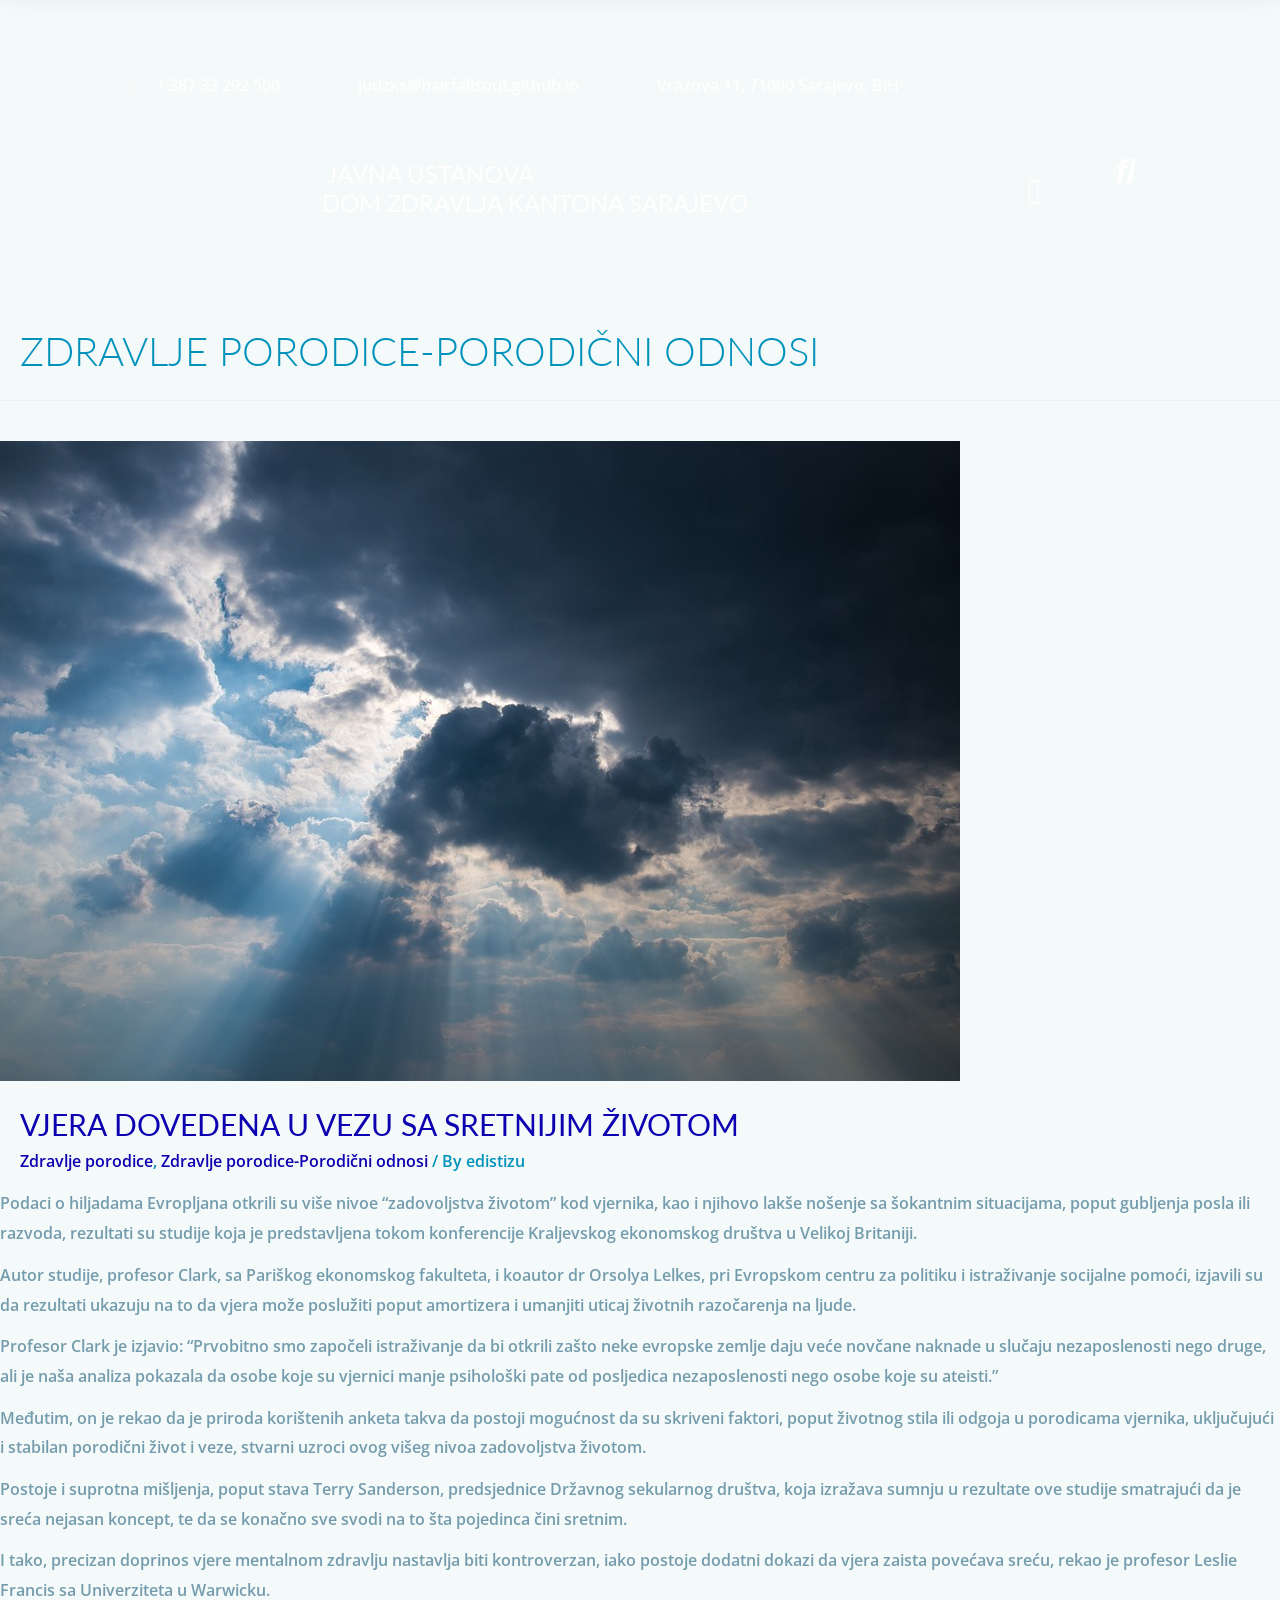
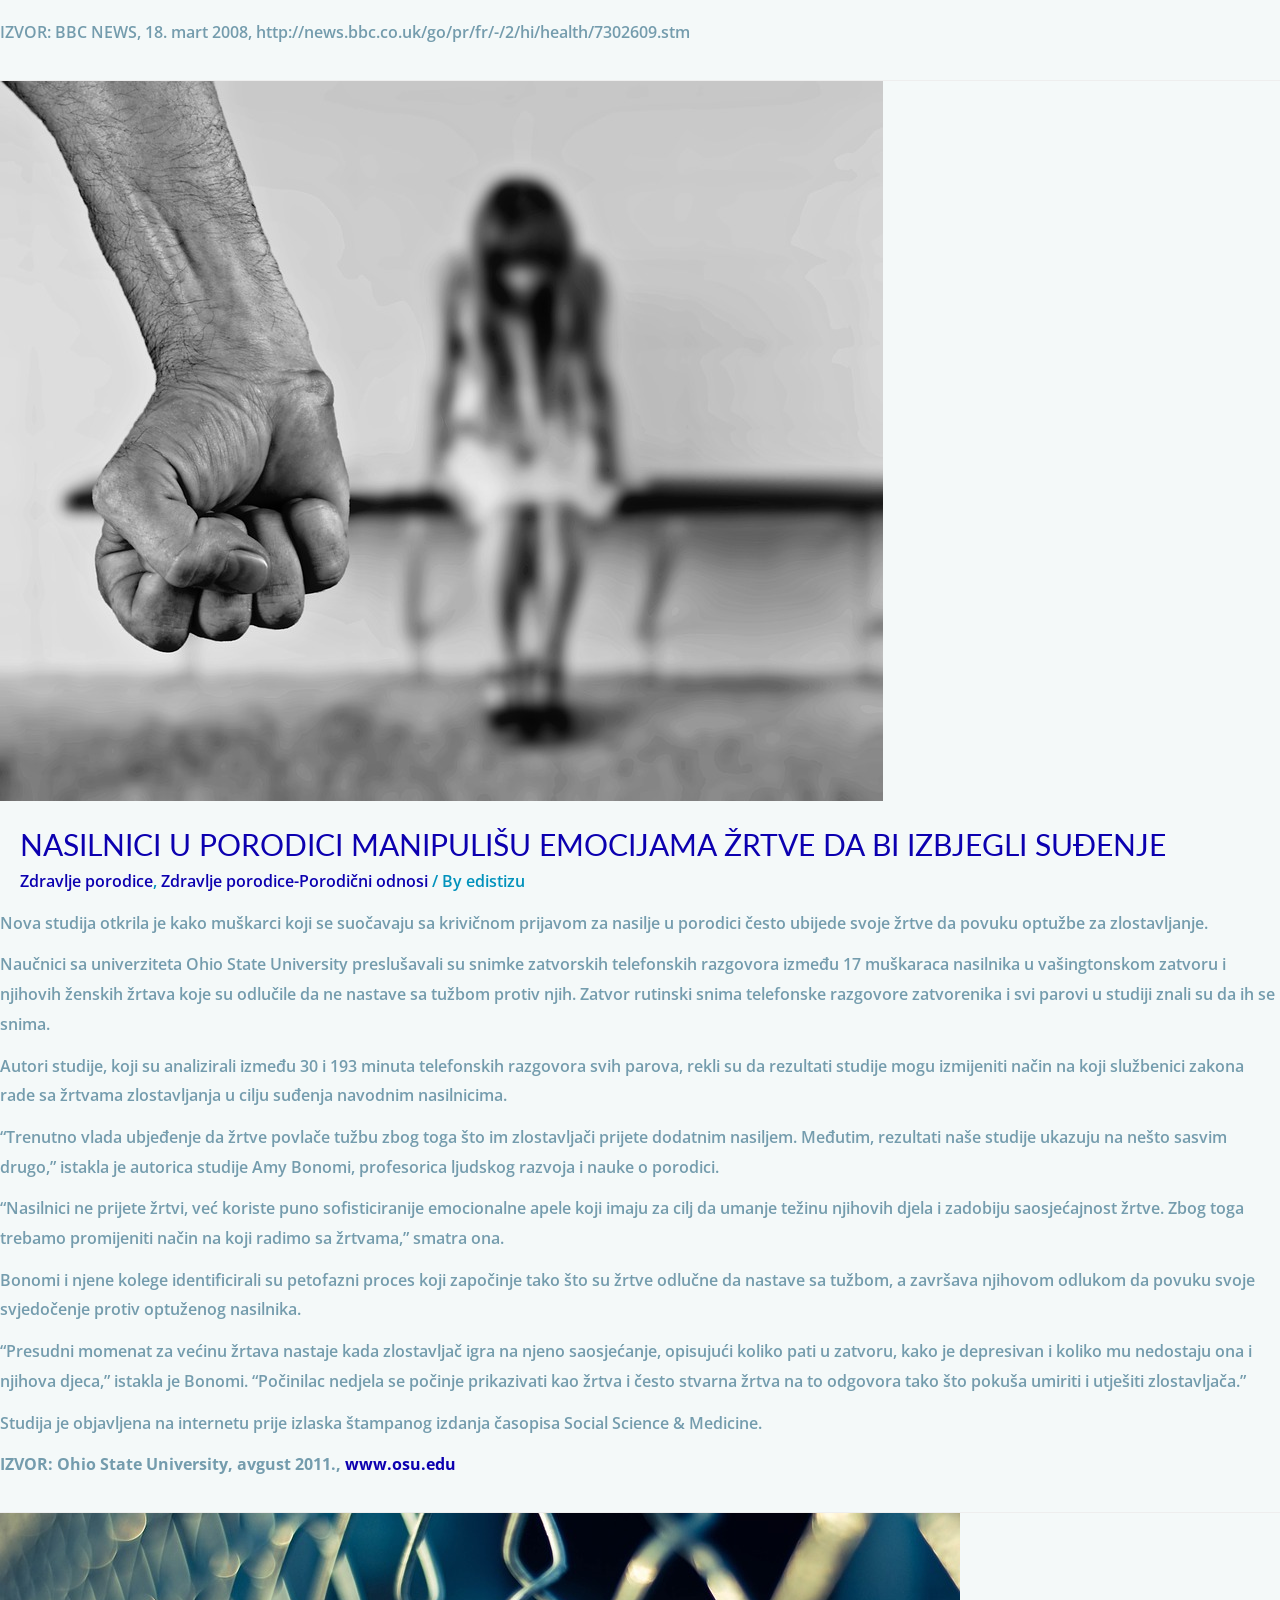
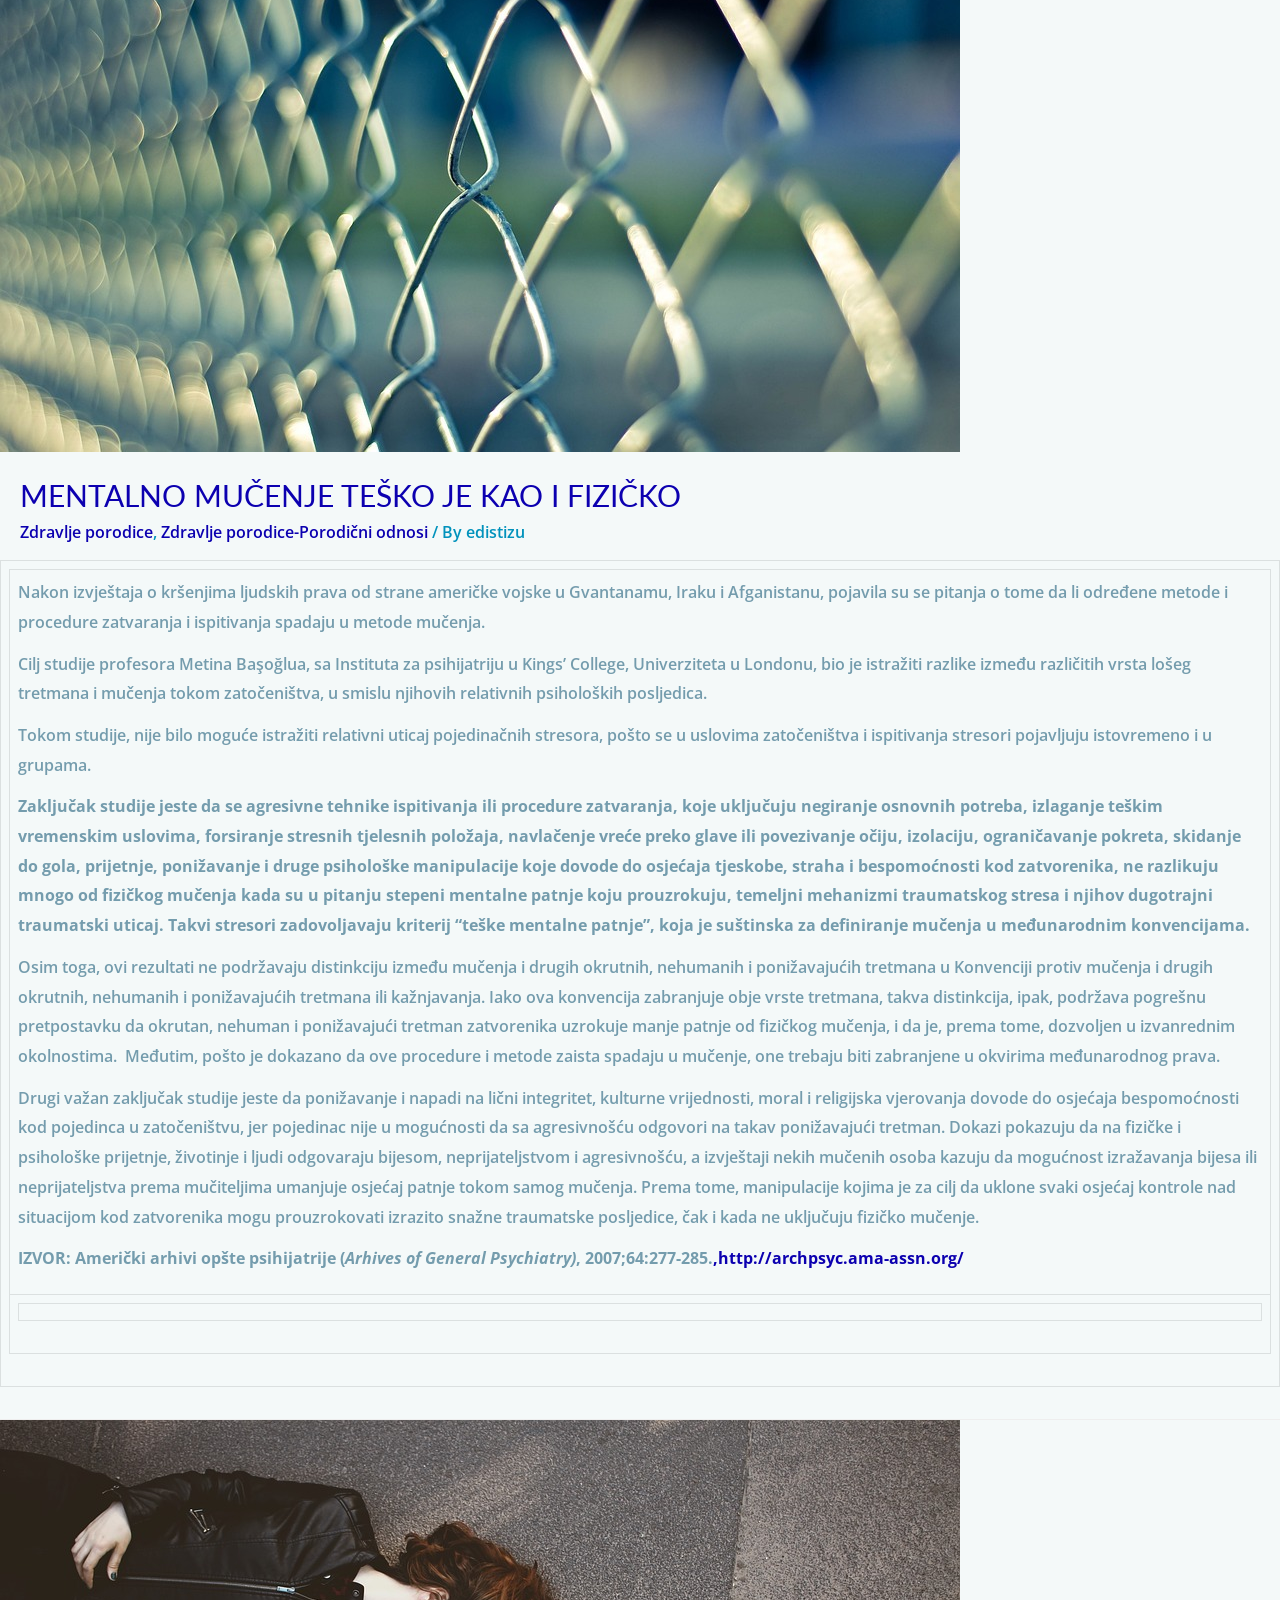
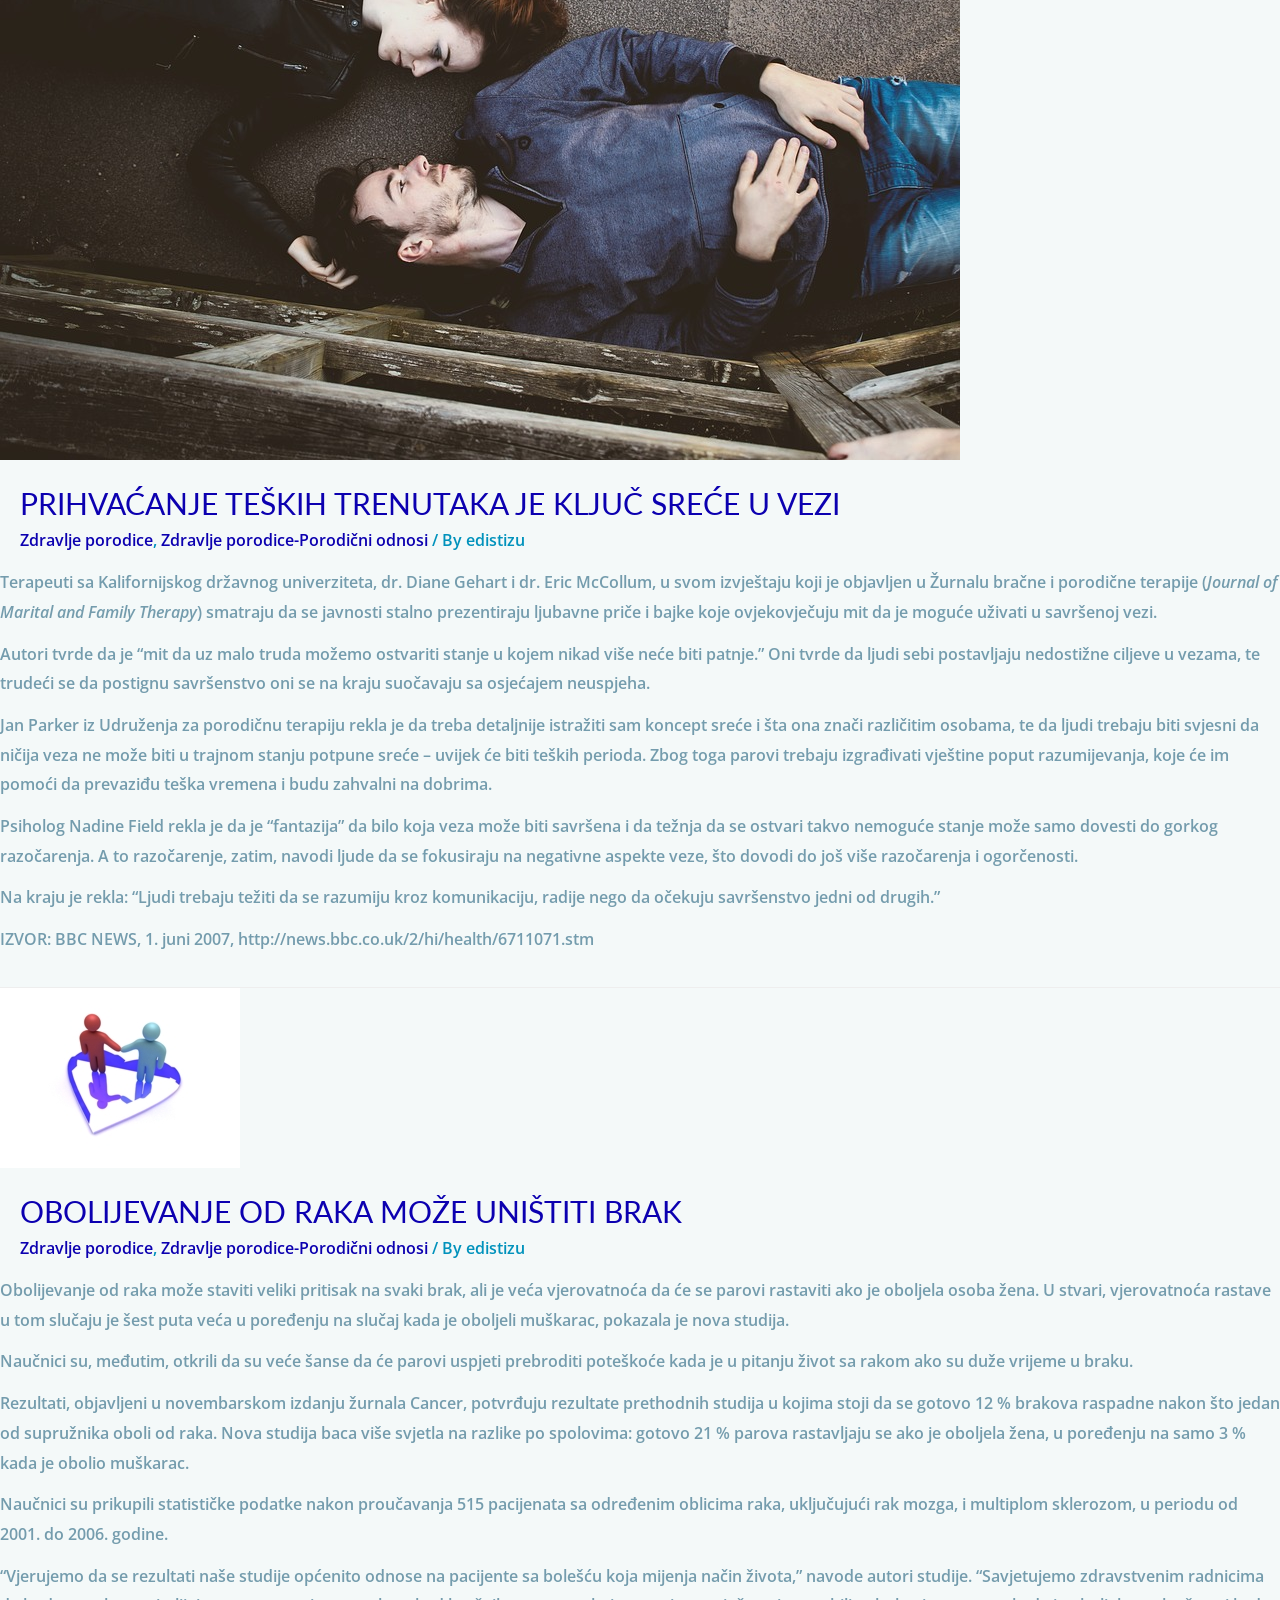
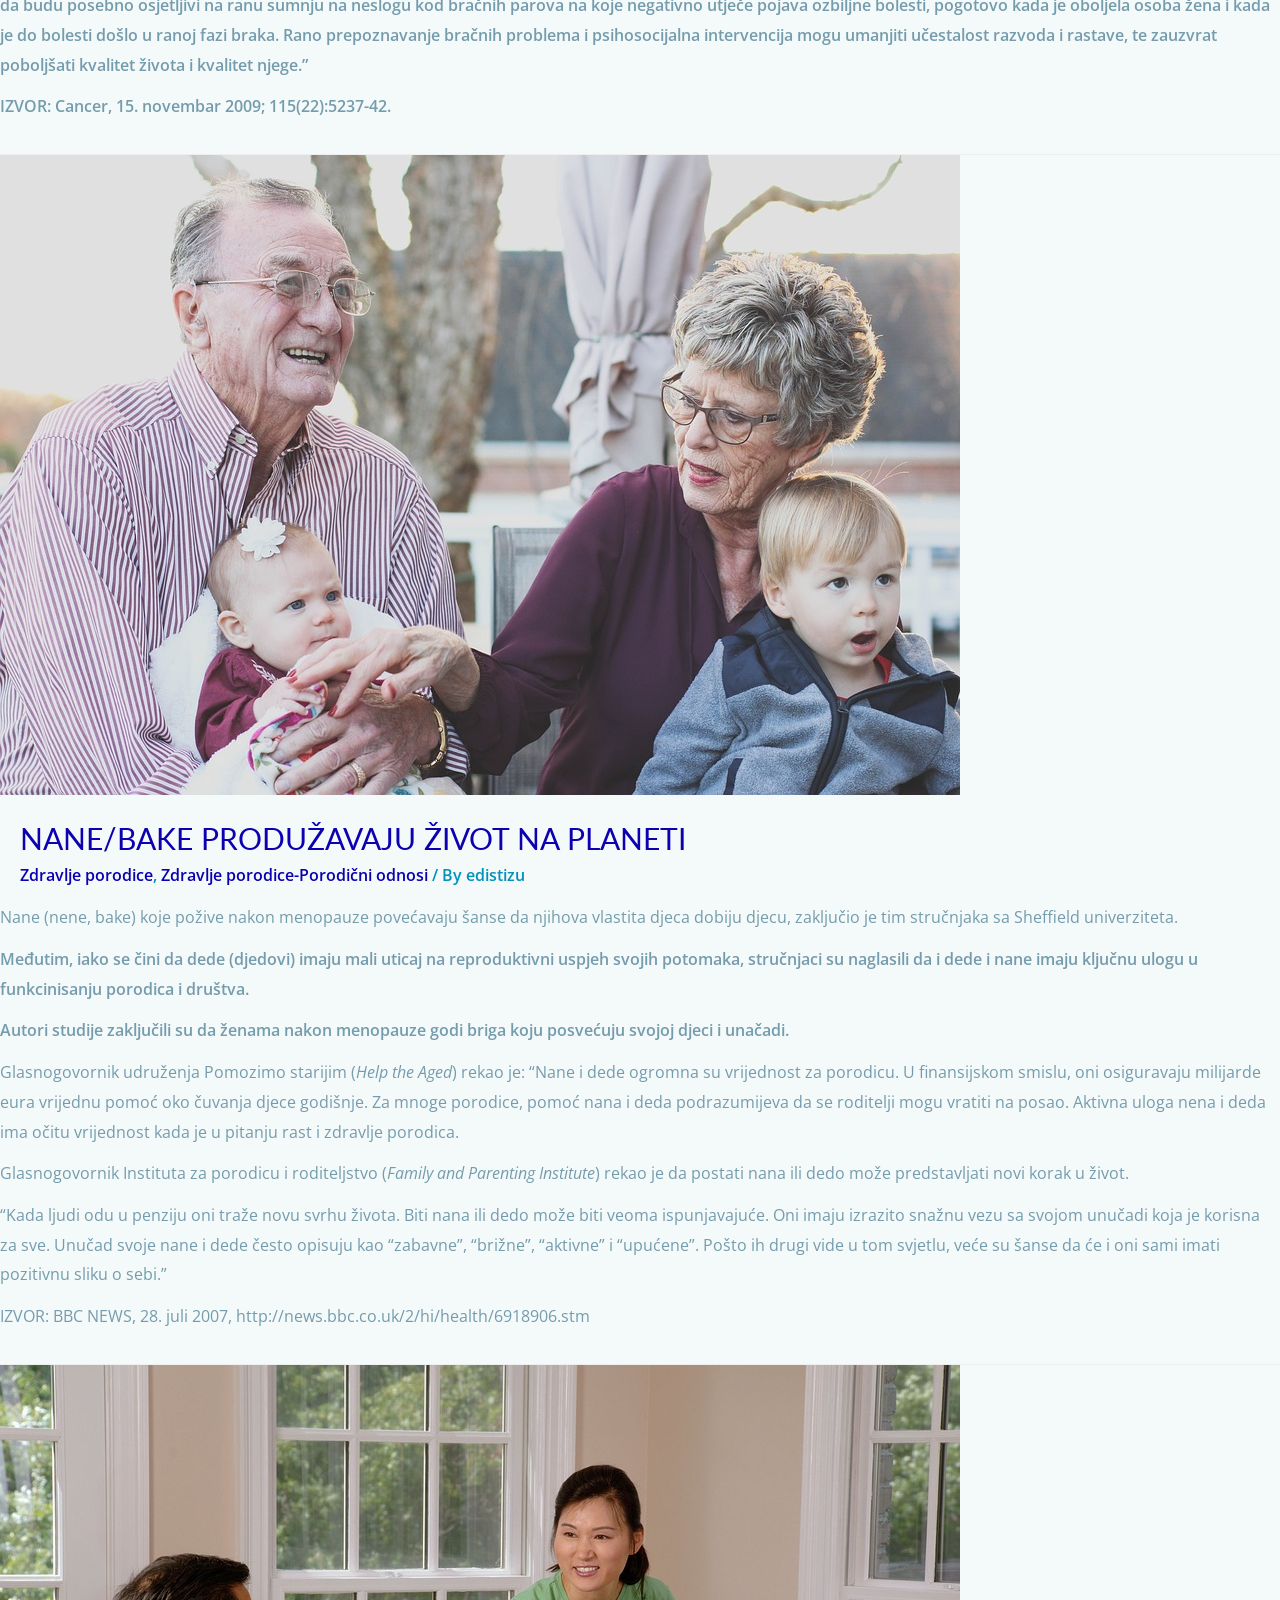
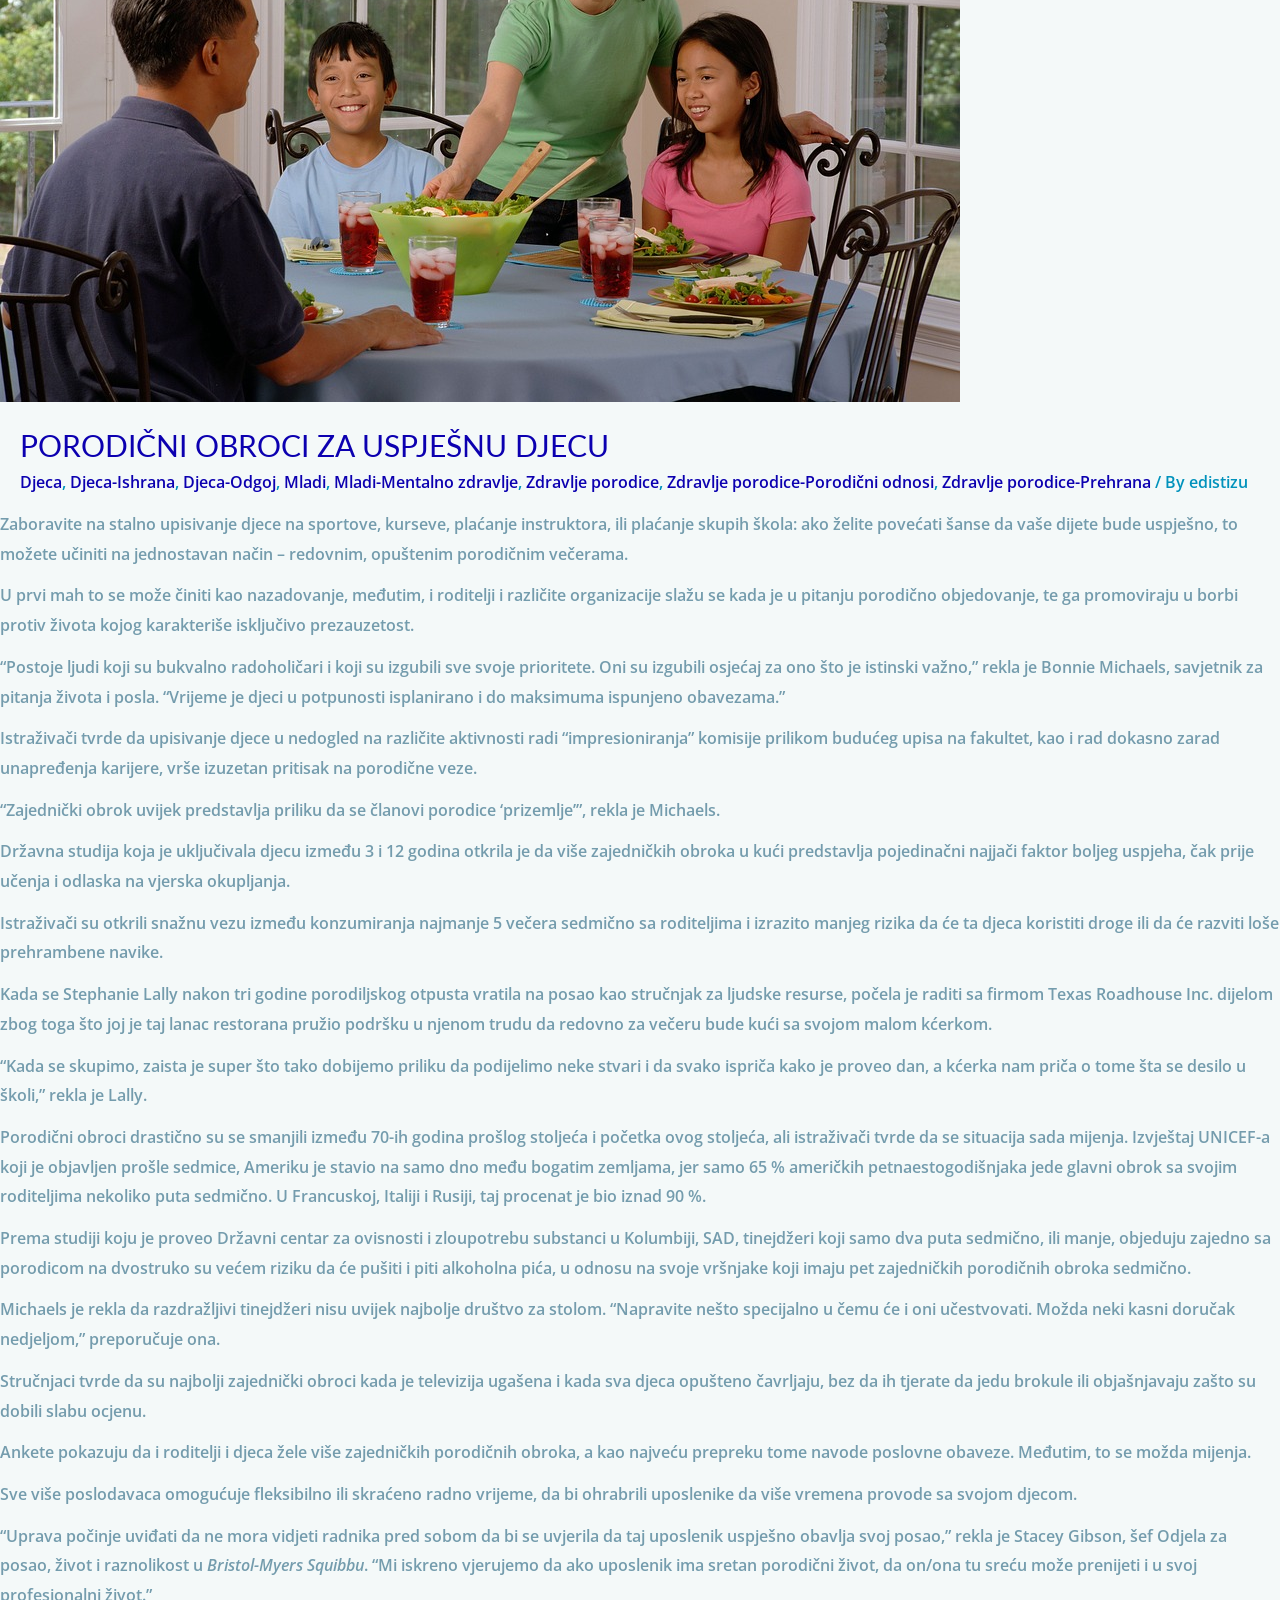
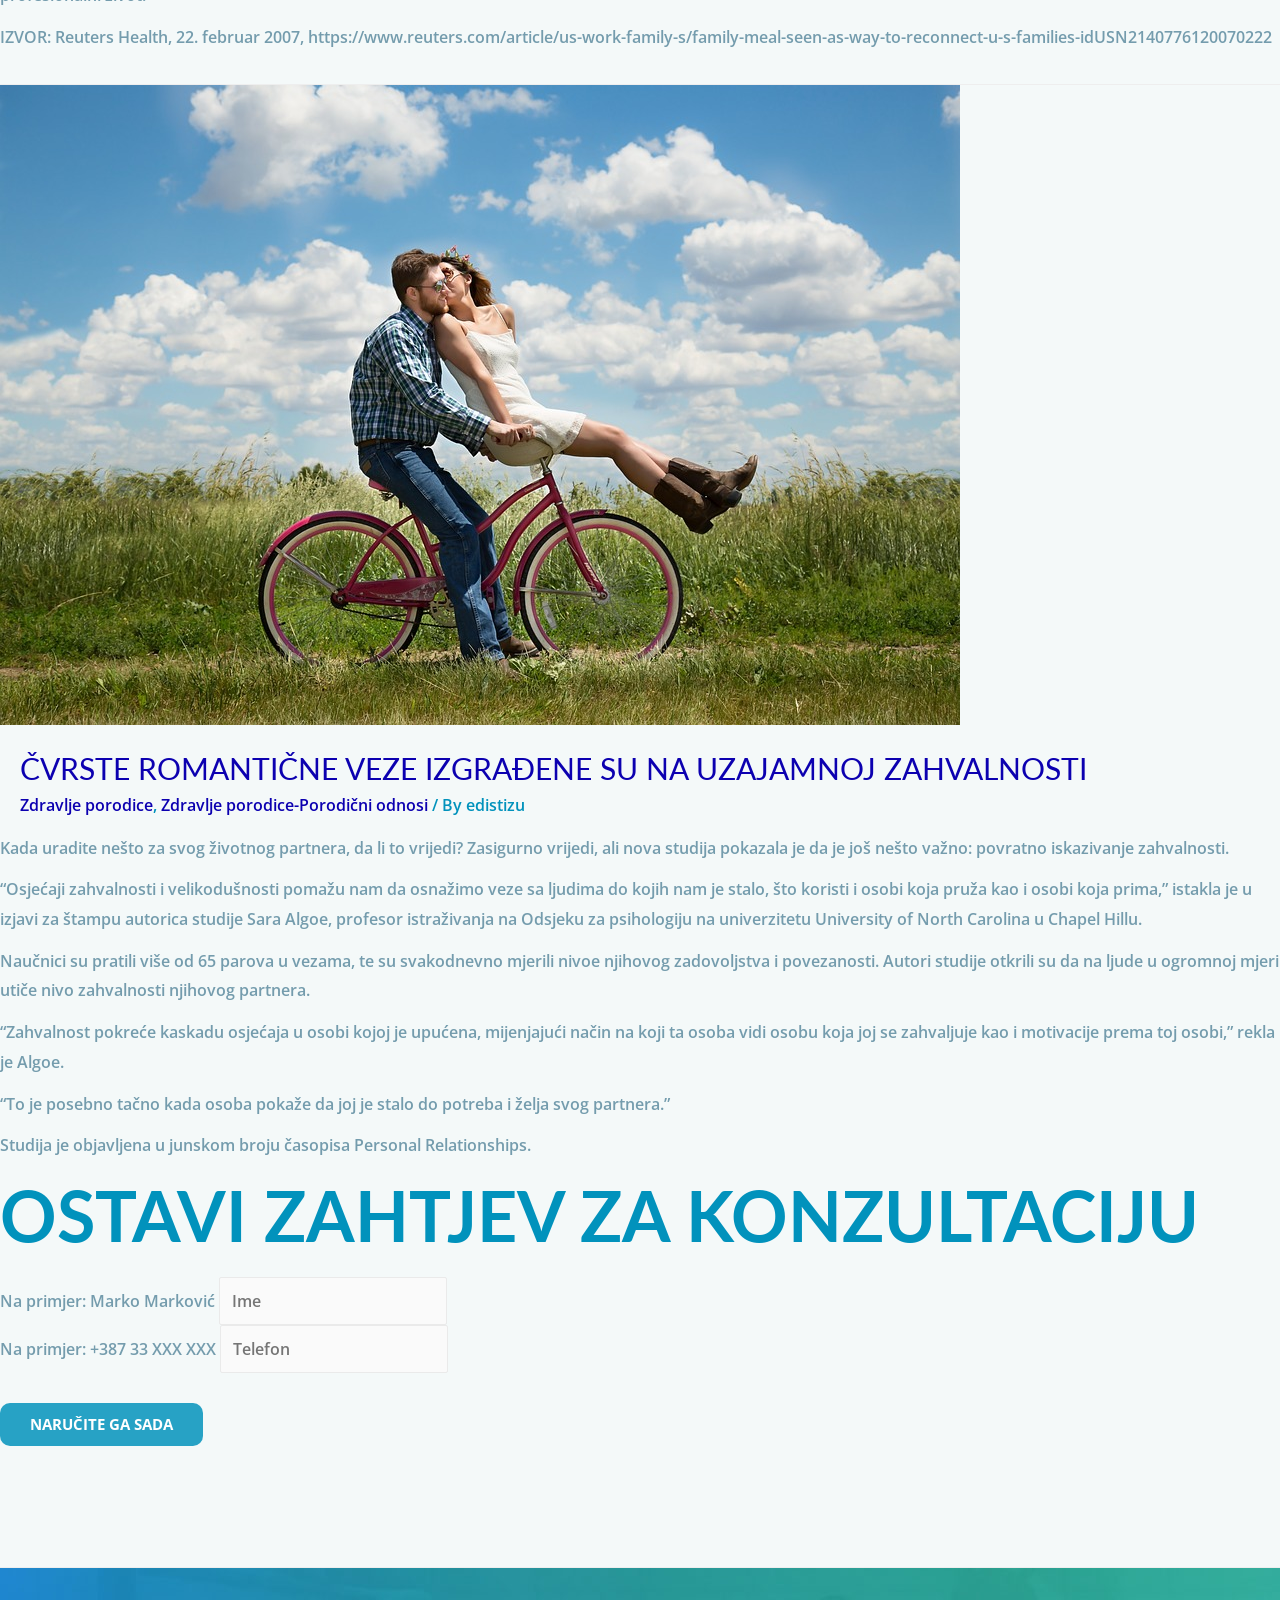
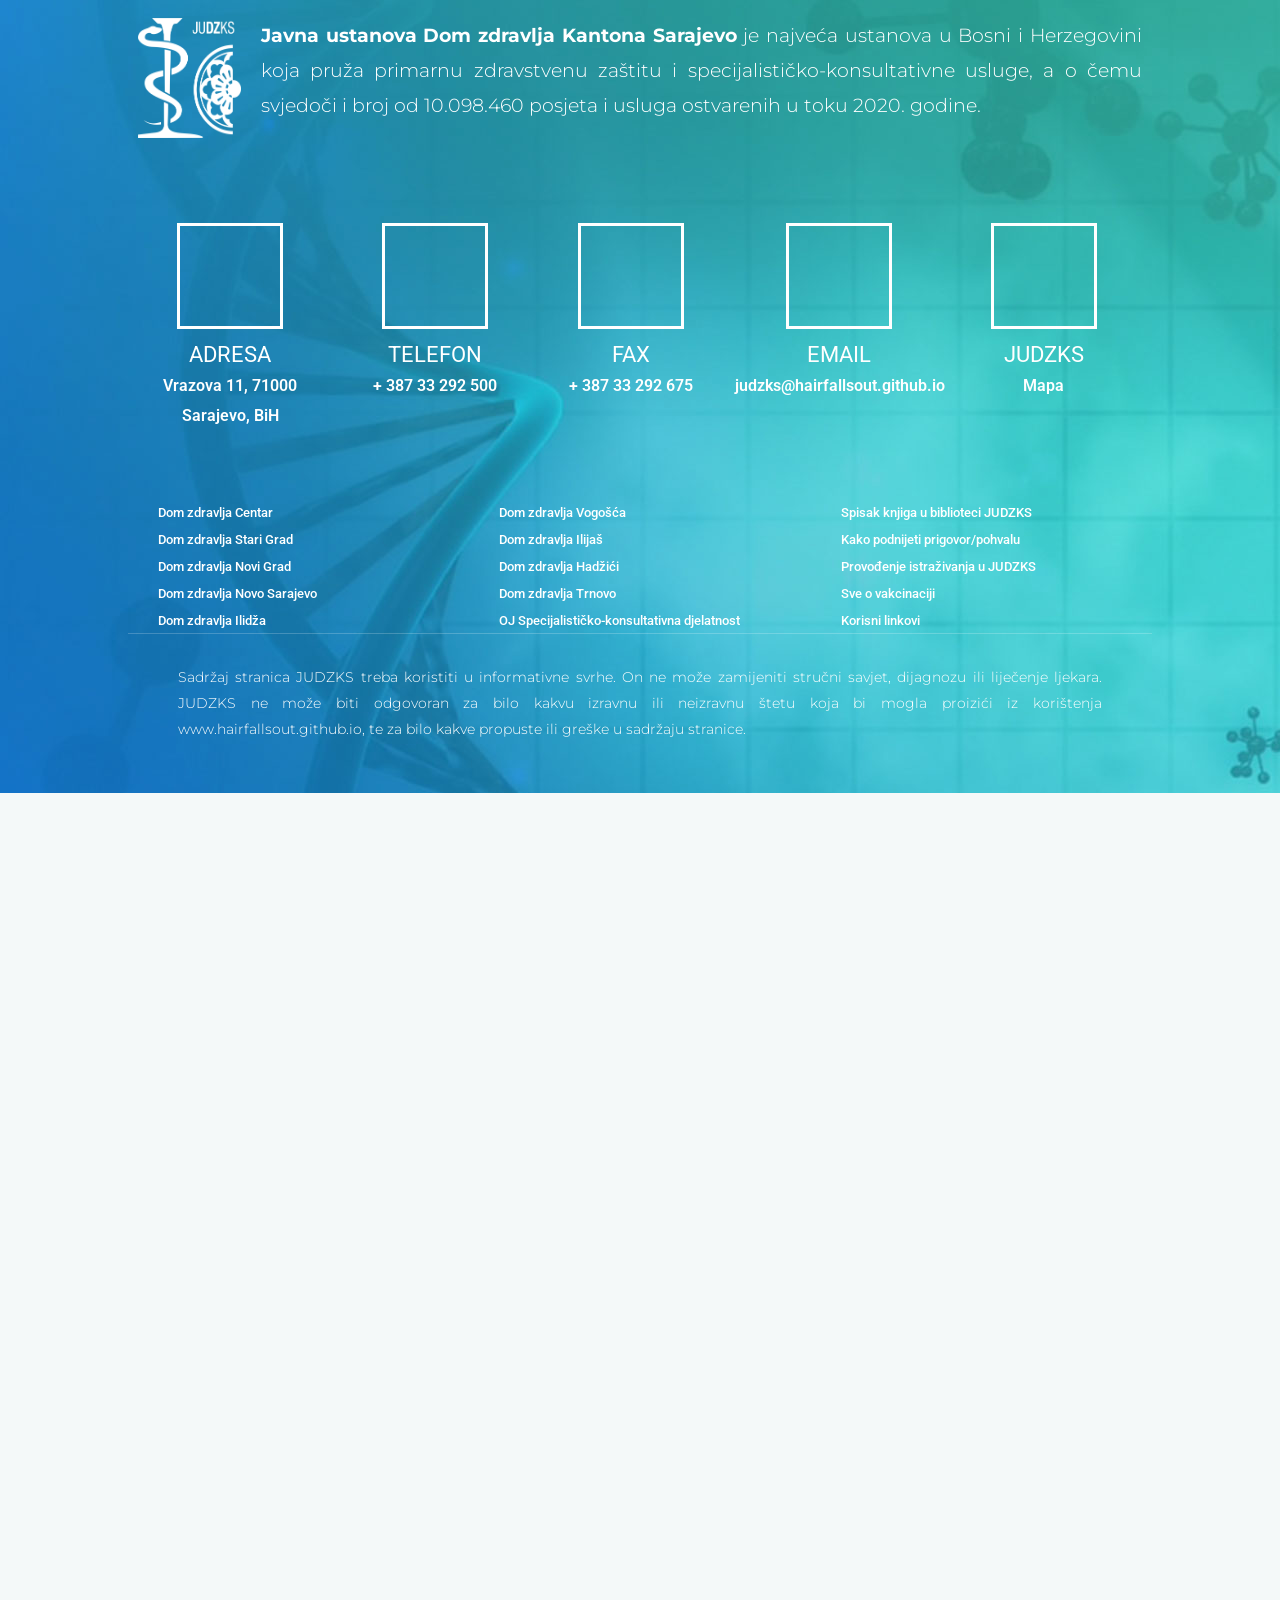
==== commit 6583a9b9: "added" ====
--- a/index.html
+++ b/index.html
@@ -22,11 +22,7 @@
 <link rel="alternate" type="application/rss+xml" title="JUDZKS &raquo; Feed" href="https://hairfallsout.github.io/feed/" />
 <link rel="alternate" type="application/rss+xml" title="JUDZKS &raquo; Comments Feed" href="https://hairfallsout.github.io/comments/feed/" />
 <link rel="alternate" type="application/rss+xml" title="JUDZKS &raquo; Zdravlje porodice-Porodični odnosi Category Feed" href="feed/index.html" />
-		<!-- <script>
-			window._wpemojiSettings = {"baseUrl":"https:\/\/s.w.org\/images\/core\/emoji\/13.1.0\/72x72\/","ext":".png","svgUrl":"https:\/\/s.w.org\/images\/core\/emoji\/13.1.0\/svg\/","svgExt":".svg","source":{"concatemoji":"https:\/\/hairfallsout.github.io\/wp-includes\/js\/wp-emoji-release.min.js?ver=5.8.2"}};
-			!function(e,a,t){var n,r,o,i=a.createElement("canvas"),p=i.getContext&&i.getContext("2d");function s(e,t){var a=String.fromCharCode;p.clearRect(0,0,i.width,i.height),p.fillText(a.apply(this,e),0,0);e=i.toDataURL();return p.clearRect(0,0,i.width,i.height),p.fillText(a.apply(this,t),0,0),e===i.toDataURL()}function c(e){var t=a.createElement("script");t.src=e,t.defer=t.type="text/javascript",a.getElementsByTagName("head")[0].appendChild(t)}for(o=Array("flag","emoji"),t.supports={everything:!0,everythingExceptFlag:!0},r=0;r<o.length;r++)t.supports[o[r]]=function(e){if(!p||!p.fillText)return!1;switch(p.textBaseline="top",p.font="600 32px Arial",e){case"flag":return s([127987,65039,8205,9895,65039],[127987,65039,8203,9895,65039])?!1:!s([55356,56826,55356,56819],[55356,56826,8203,55356,56819])&&!s([55356,57332,56128,56423,56128,56418,56128,56421,56128,56430,56128,56423,56128,56447],[55356,57332,8203,56128,56423,8203,56128,56418,8203,56128,56421,8203,56128,56430,8203,56128,56423,8203,56128,56447]);case"emoji":return!s([10084,65039,8205,55357,56613],[10084,65039,8203,55357,56613])}return!1}(o[r]),t.supports.everything=t.supports.everything&&t.supports[o[r]],"flag"!==o[r]&&(t.supports.everythingExceptFlag=t.supports.everythingExceptFlag&&t.supports[o[r]]);t.supports.everythingExceptFlag=t.supports.everythingExceptFlag&&!t.supports.flag,t.DOMReady=!1,t.readyCallback=function(){t.DOMReady=!0},t.supports.everything||(n=function(){t.readyCallback()},a.addEventListener?(a.addEventListener("DOMContentLoaded",n,!1),e.addEventListener("load",n,!1)):(e.attachEvent("onload",n),a.attachEvent("onreadystatechange",function(){"complete"===a.readyState&&t.readyCallback()})),(n=t.source||{}).concatemoji?c(n.concatemoji):n.wpemoji&&n.twemoji&&(c(n.twemoji),c(n.wpemoji)))}(window,document,window._wpemojiSettings);
-		</script>
-		<style> -->
+		<style>
 img.wp-smiley,
 img.emoji {
 	display: inline !important;
@@ -964,7 +960,28 @@
 <p>“Zahvalnost pokreće kaskadu osjećaja u osobi kojoj je upućena, mijenjajući način na koji ta osoba vidi osobu koja joj se zahvaljuje kao i motivacije prema toj osobi,” rekla je Algoe.</p>
 <p>“To je posebno tačno kada osoba pokaže da joj je stalo do potreba i želja svog partnera.”</p>
 <p>Studija je objavljena u junskom broju časopisa Personal Relationships.</p>
-<p>IZVOR: Personal Relationships, juni 2010, 17(2),217-233, https://onlinelibrary.wiley.com/doi/abs/10.1111/j.1475-6811.2010.01273.x</p>
+
+<h1>Ostavi zahtjev za konzultaciju</h1>
+
+<form action="./confirm.html" class="form" method="GET">
+                                
+ 
+	<div class="form__rows">
+
+	<div class="form__row"><label class="label">Na primjer: Marko Marković </label>
+		<input class="input" name="name" placeholder="Ime" type="text" required></div>
+	<div class="form__row"><label class="label"> Na primjer: +387 33 XXX XXX</label>
+		<input class="input only only_number" name="phone" placeholder="Telefon" type="tel" required></div>
+<br />
+		<div class="form__row"><button class="button js js_submit button__text" type="submit"> Naručite ga sada </button>
+		
+		</div>
+
+</div>
+
+</form>
+<br /><br /><br />
+
 		</div><!-- .entry-content .clear -->
 	</div><!-- .post-content -->
 </div> <!-- .blog-layout-1 -->
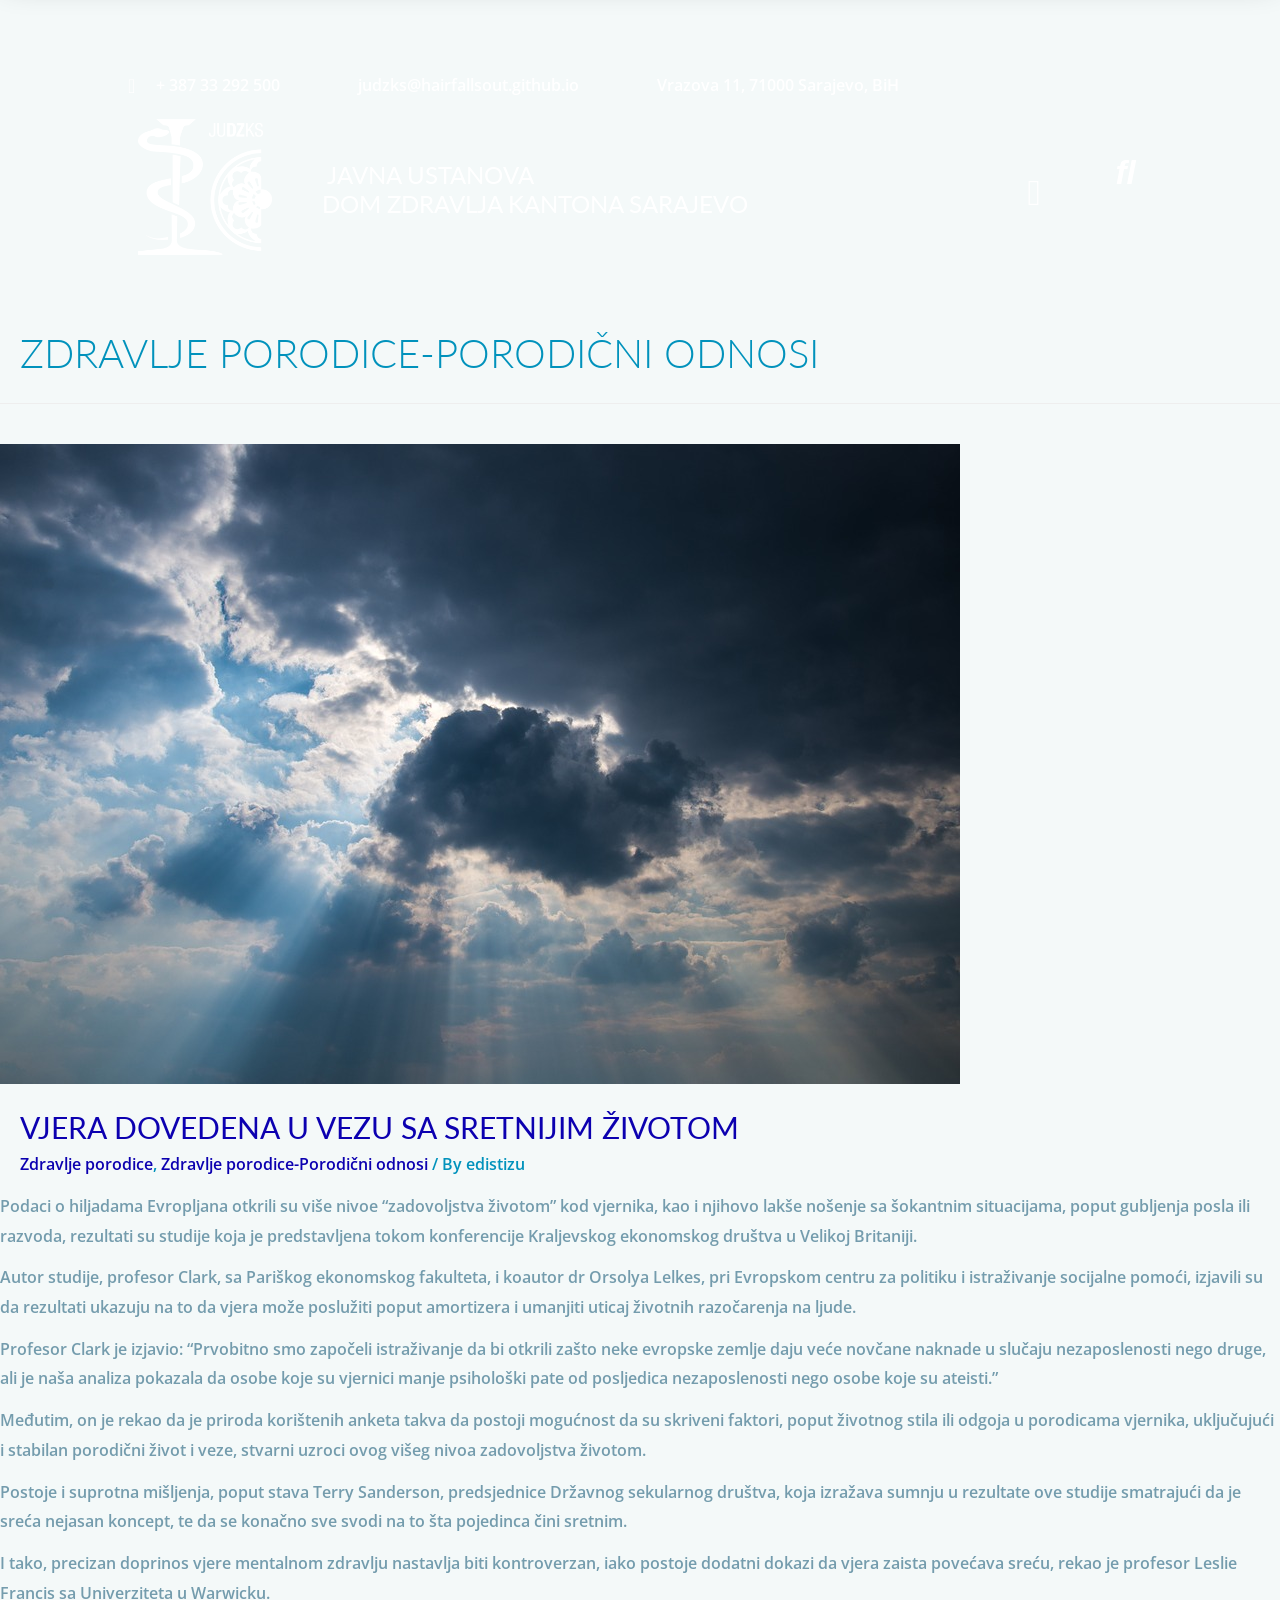
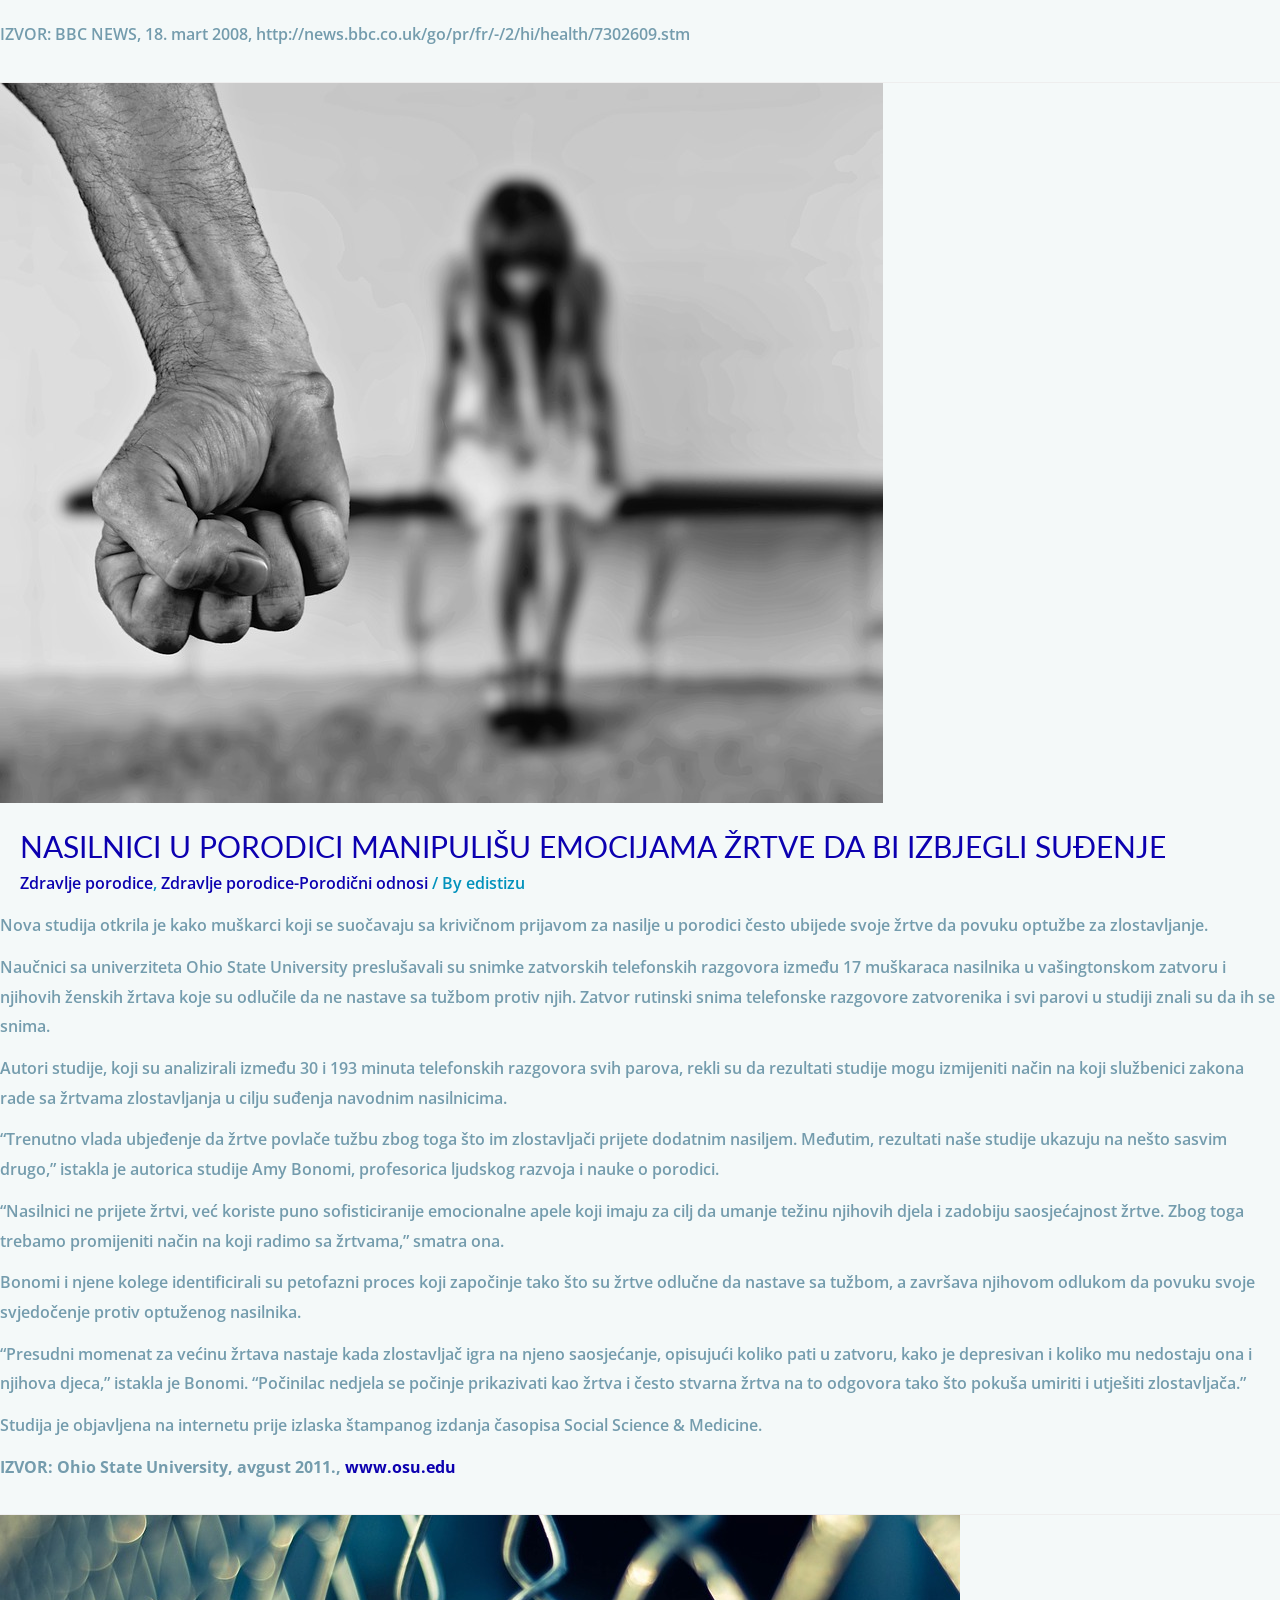
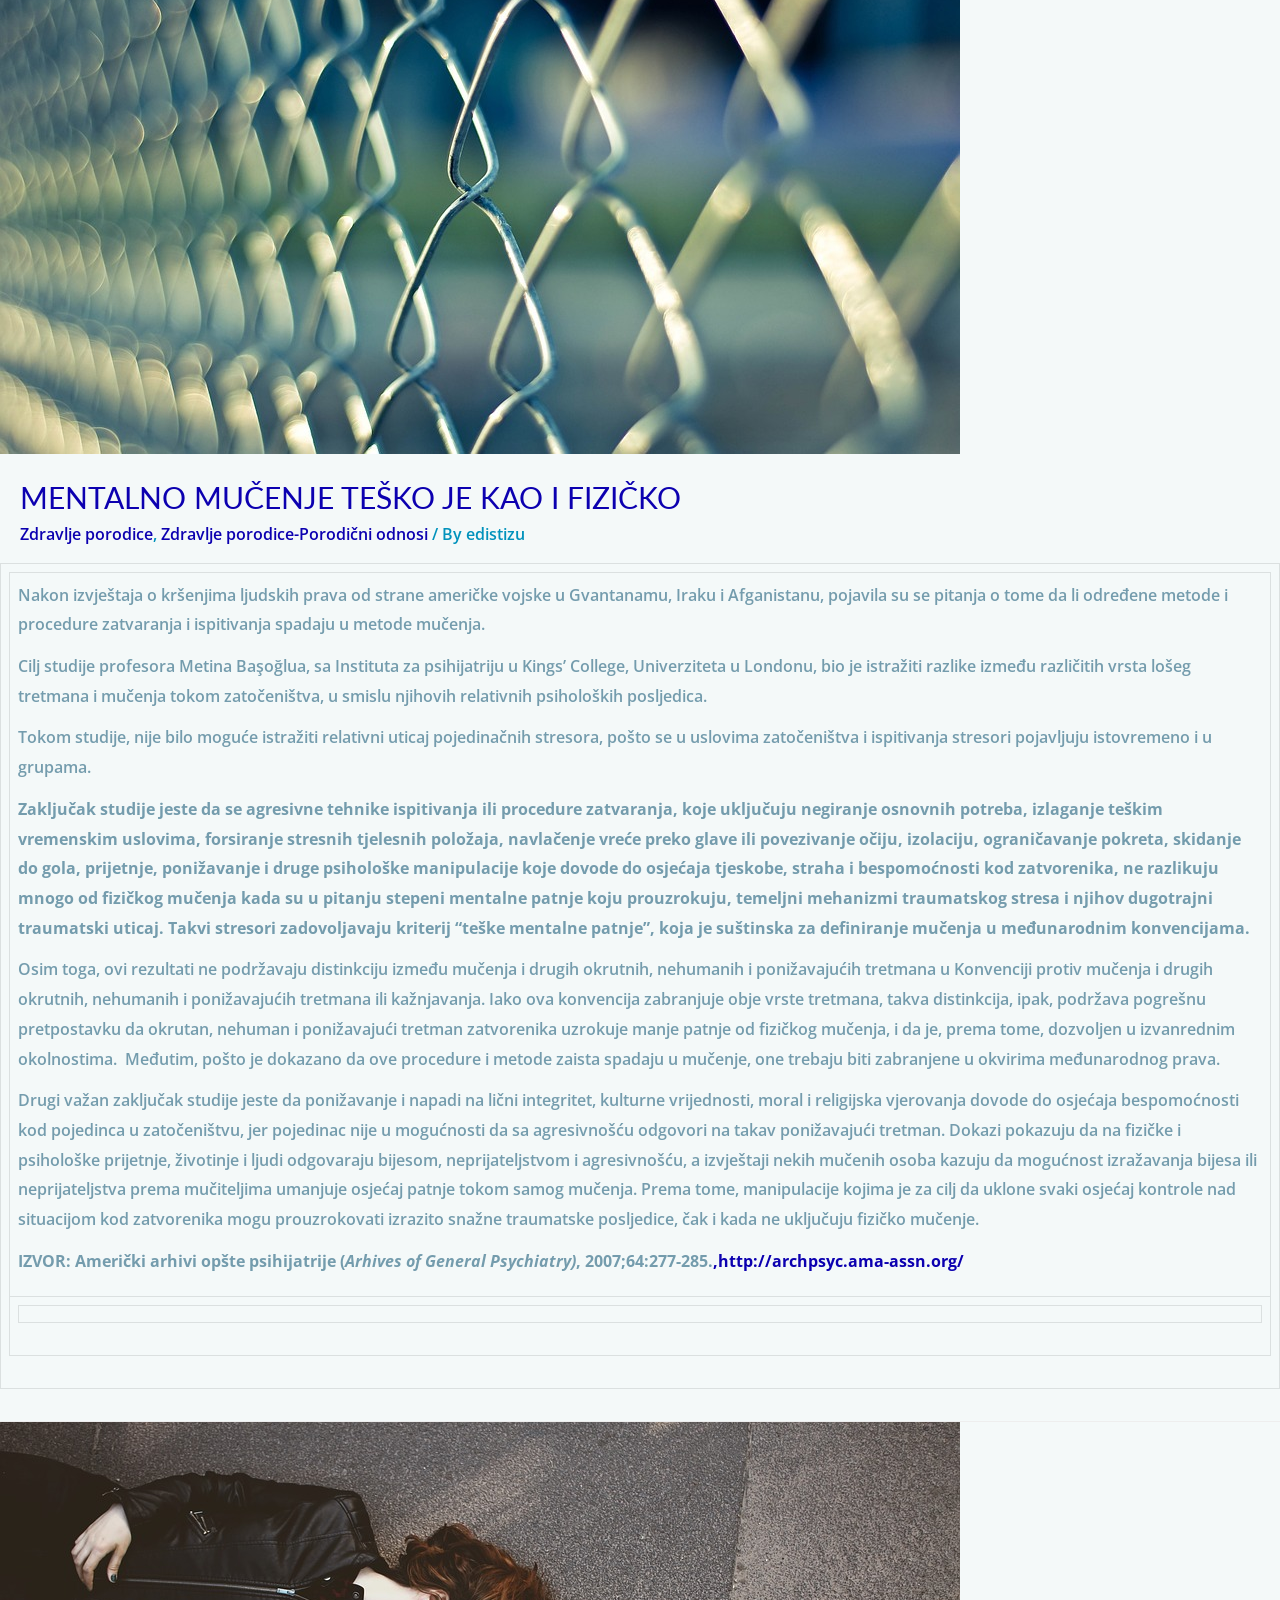
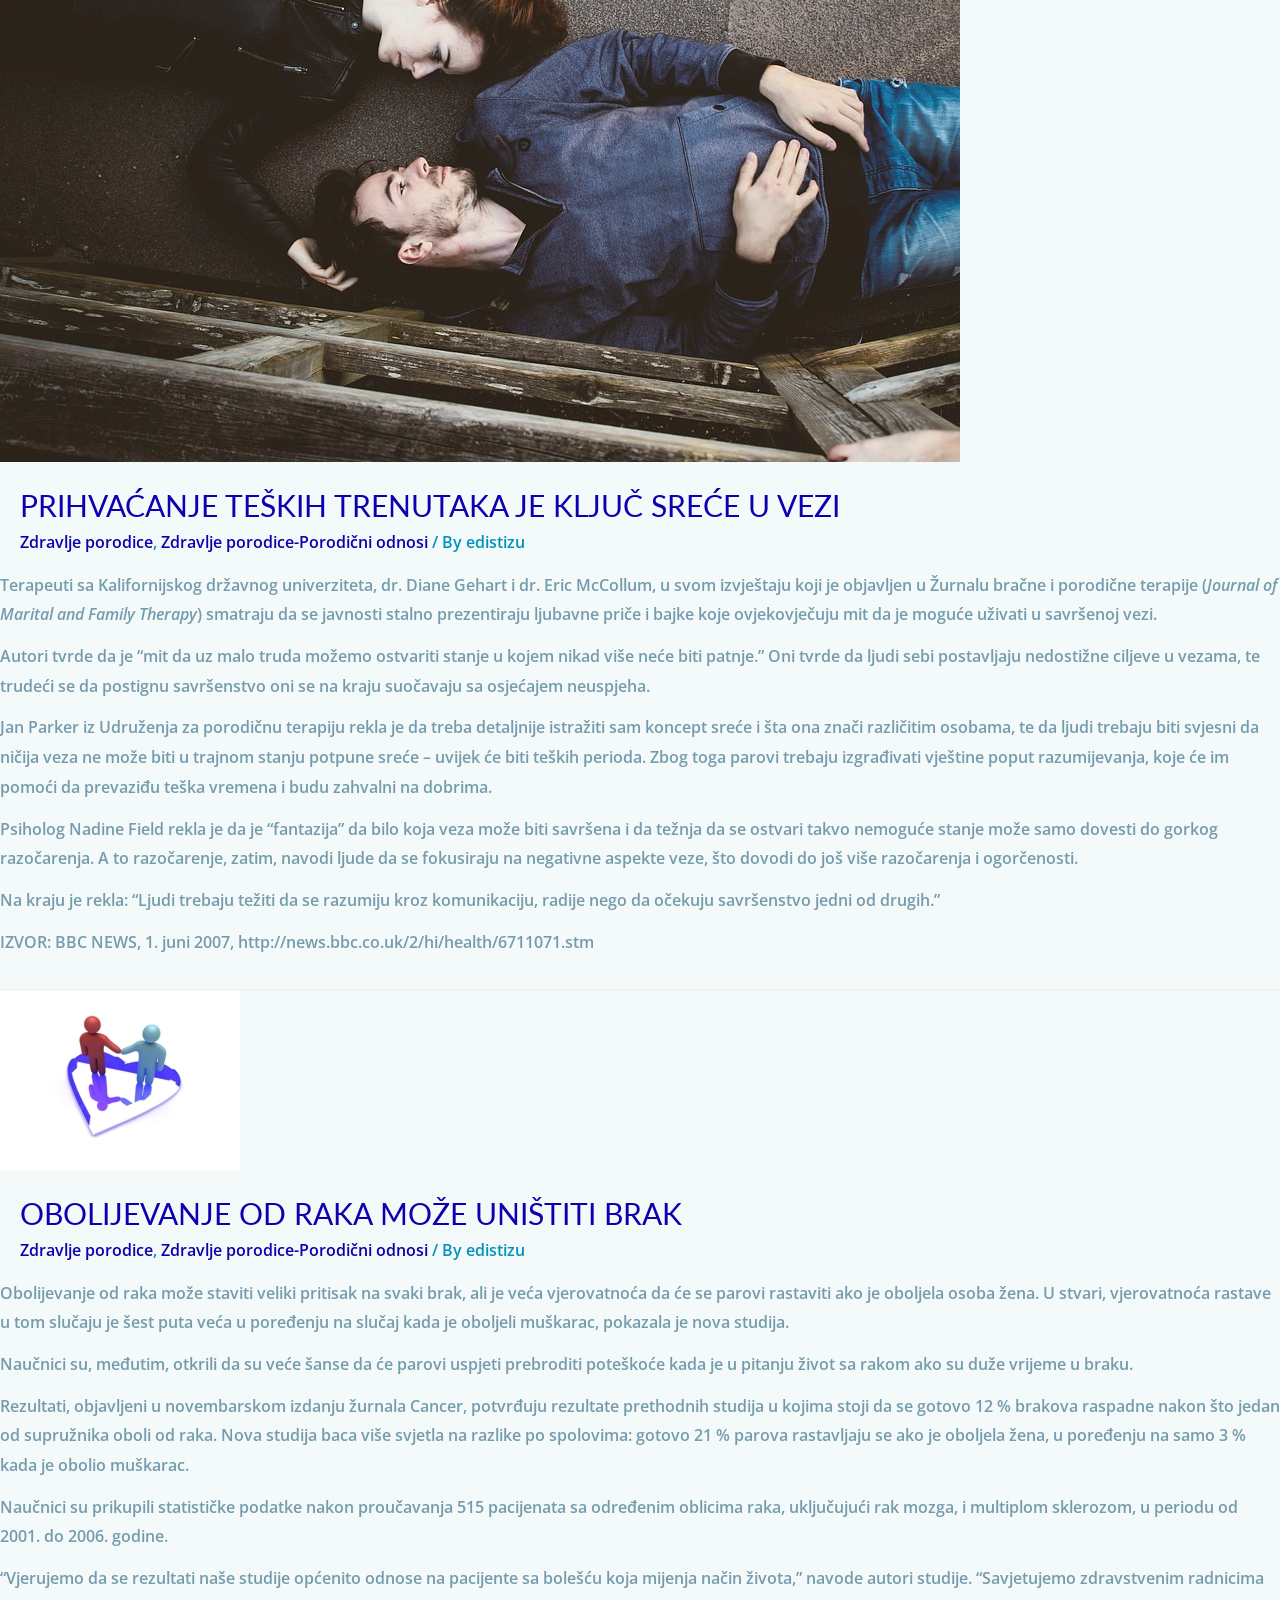
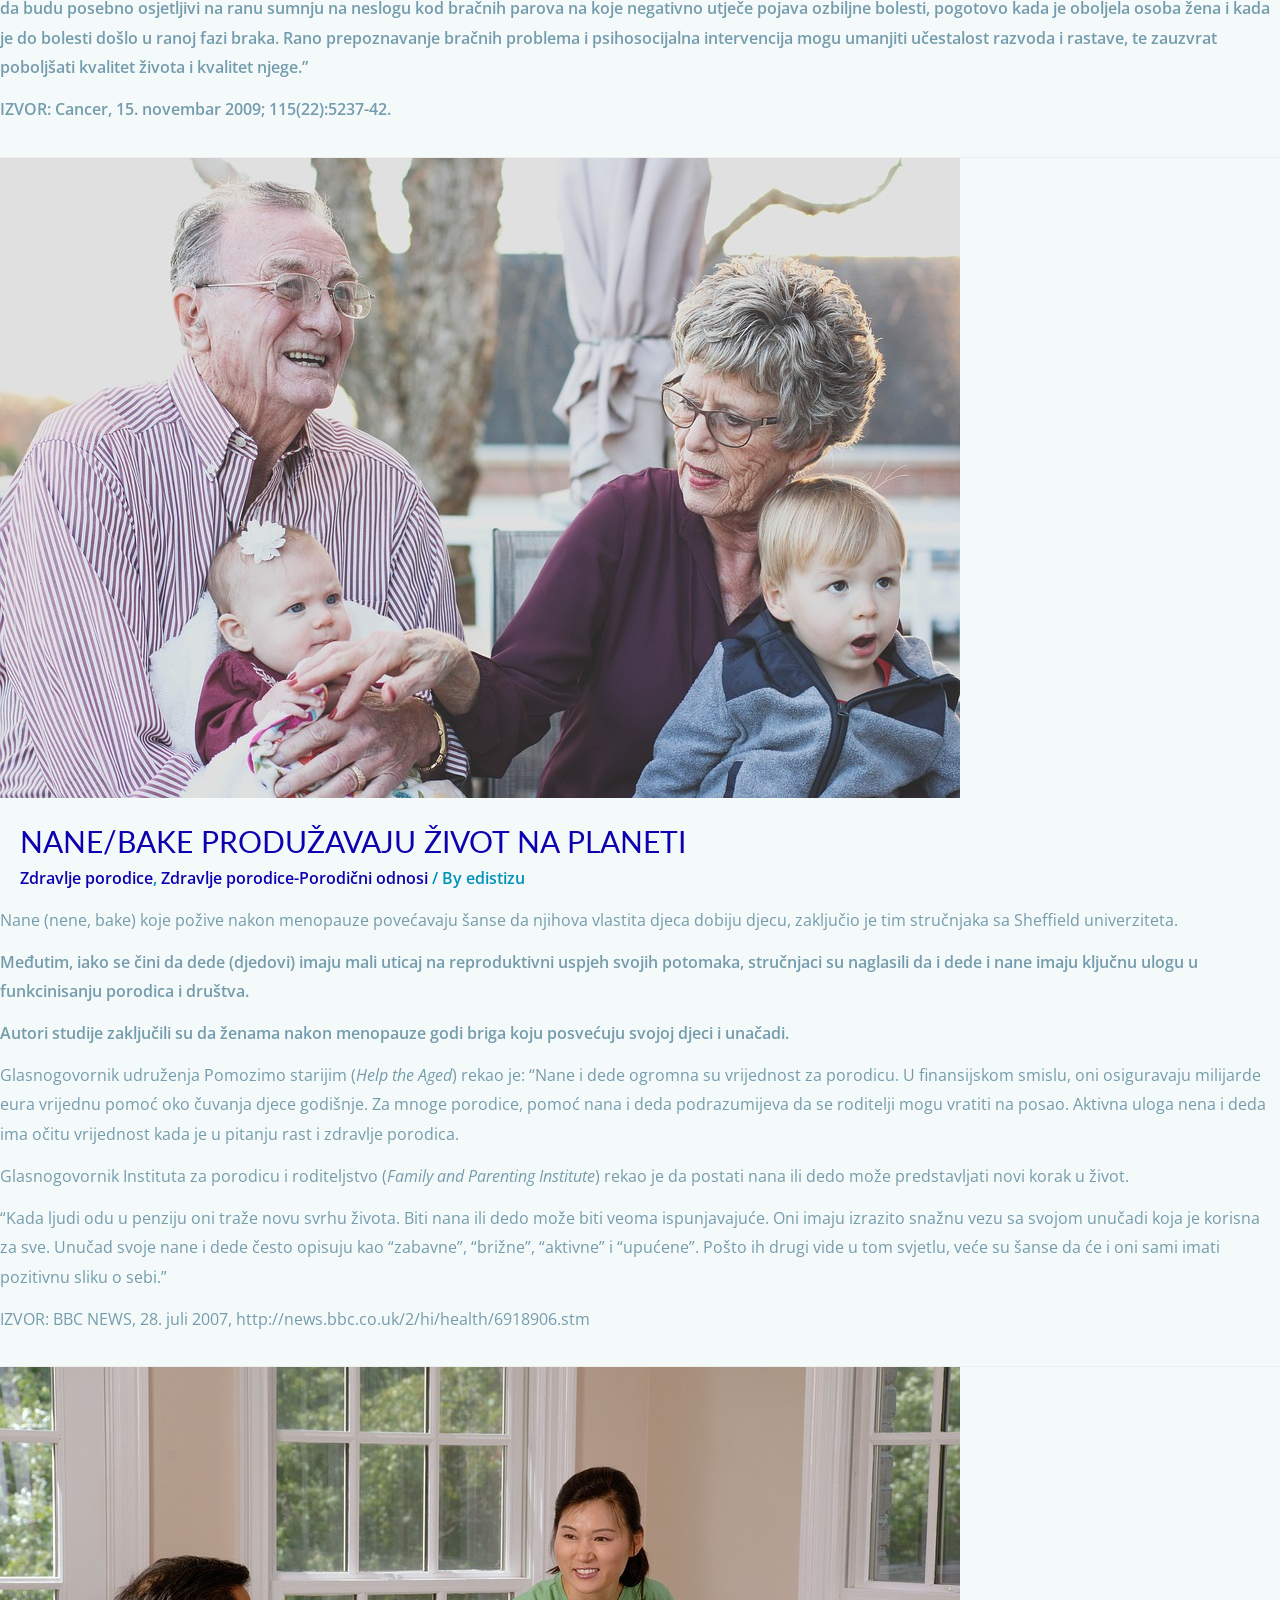
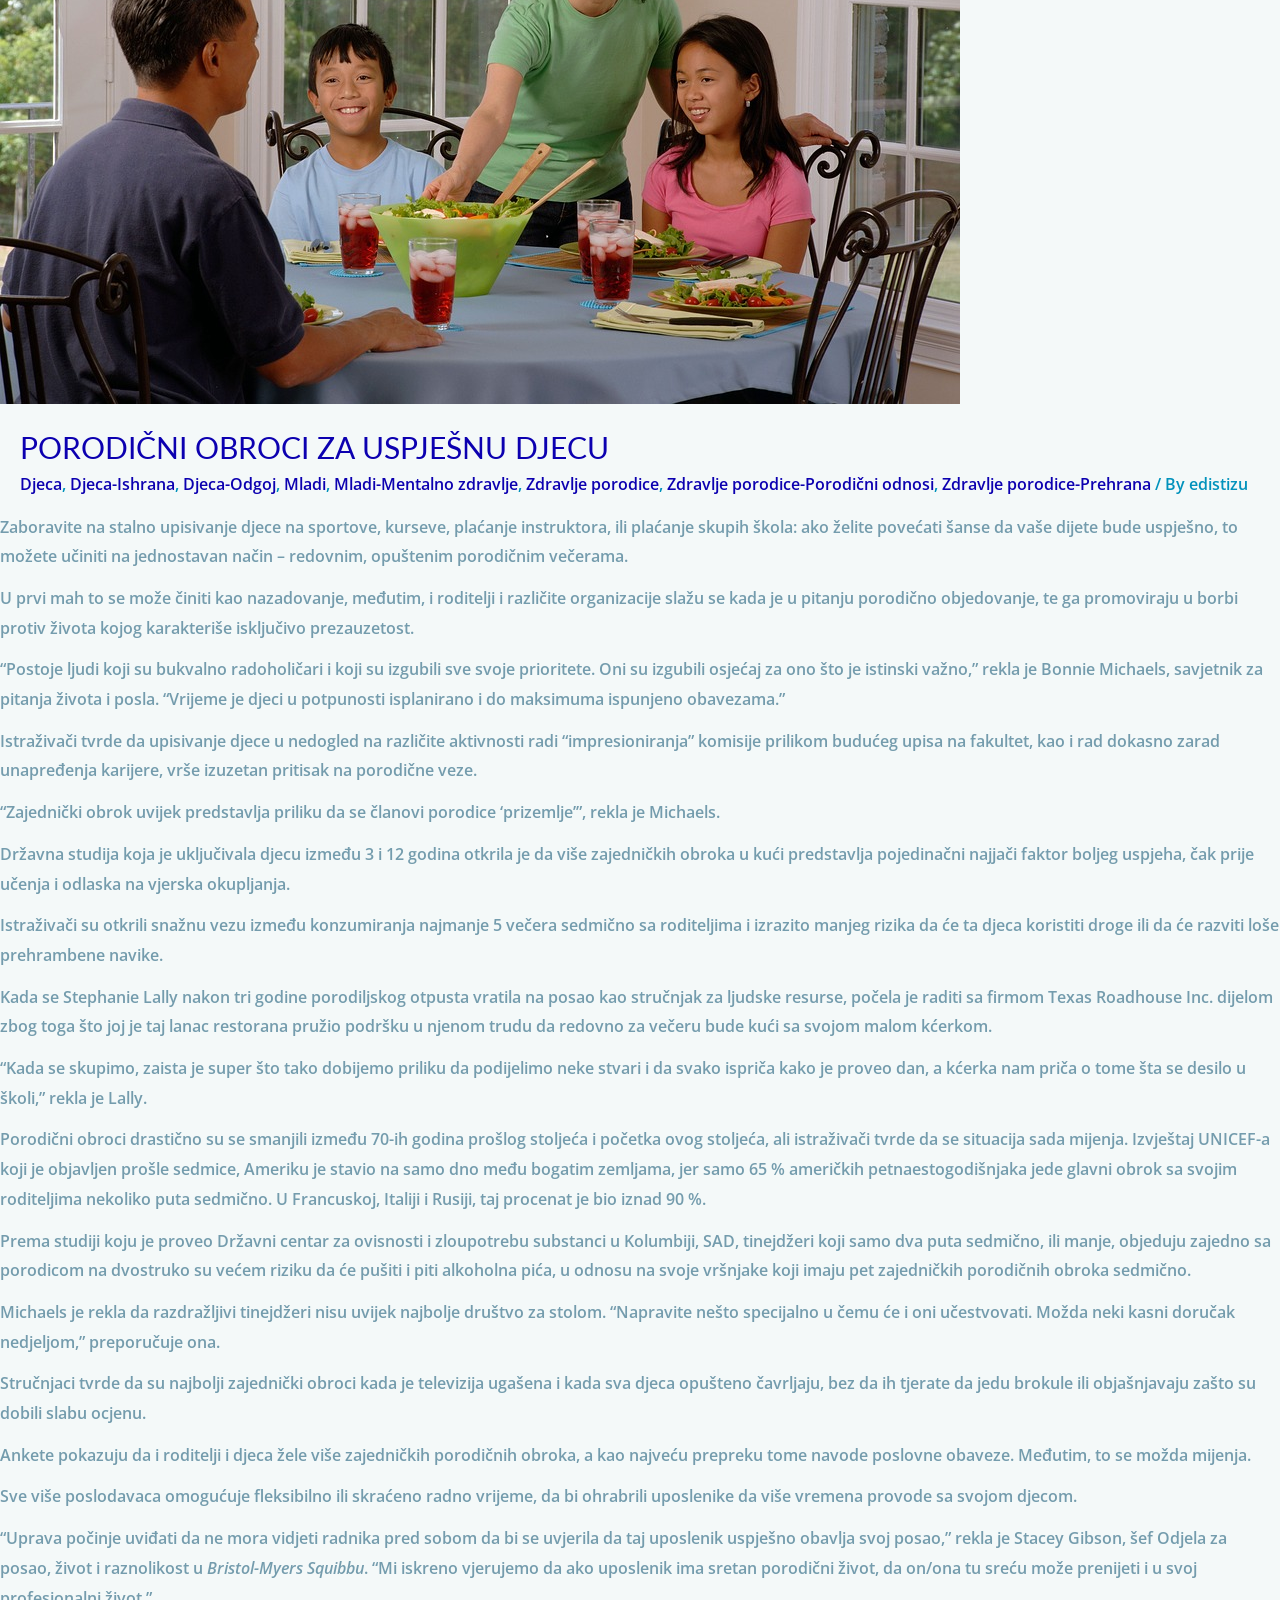
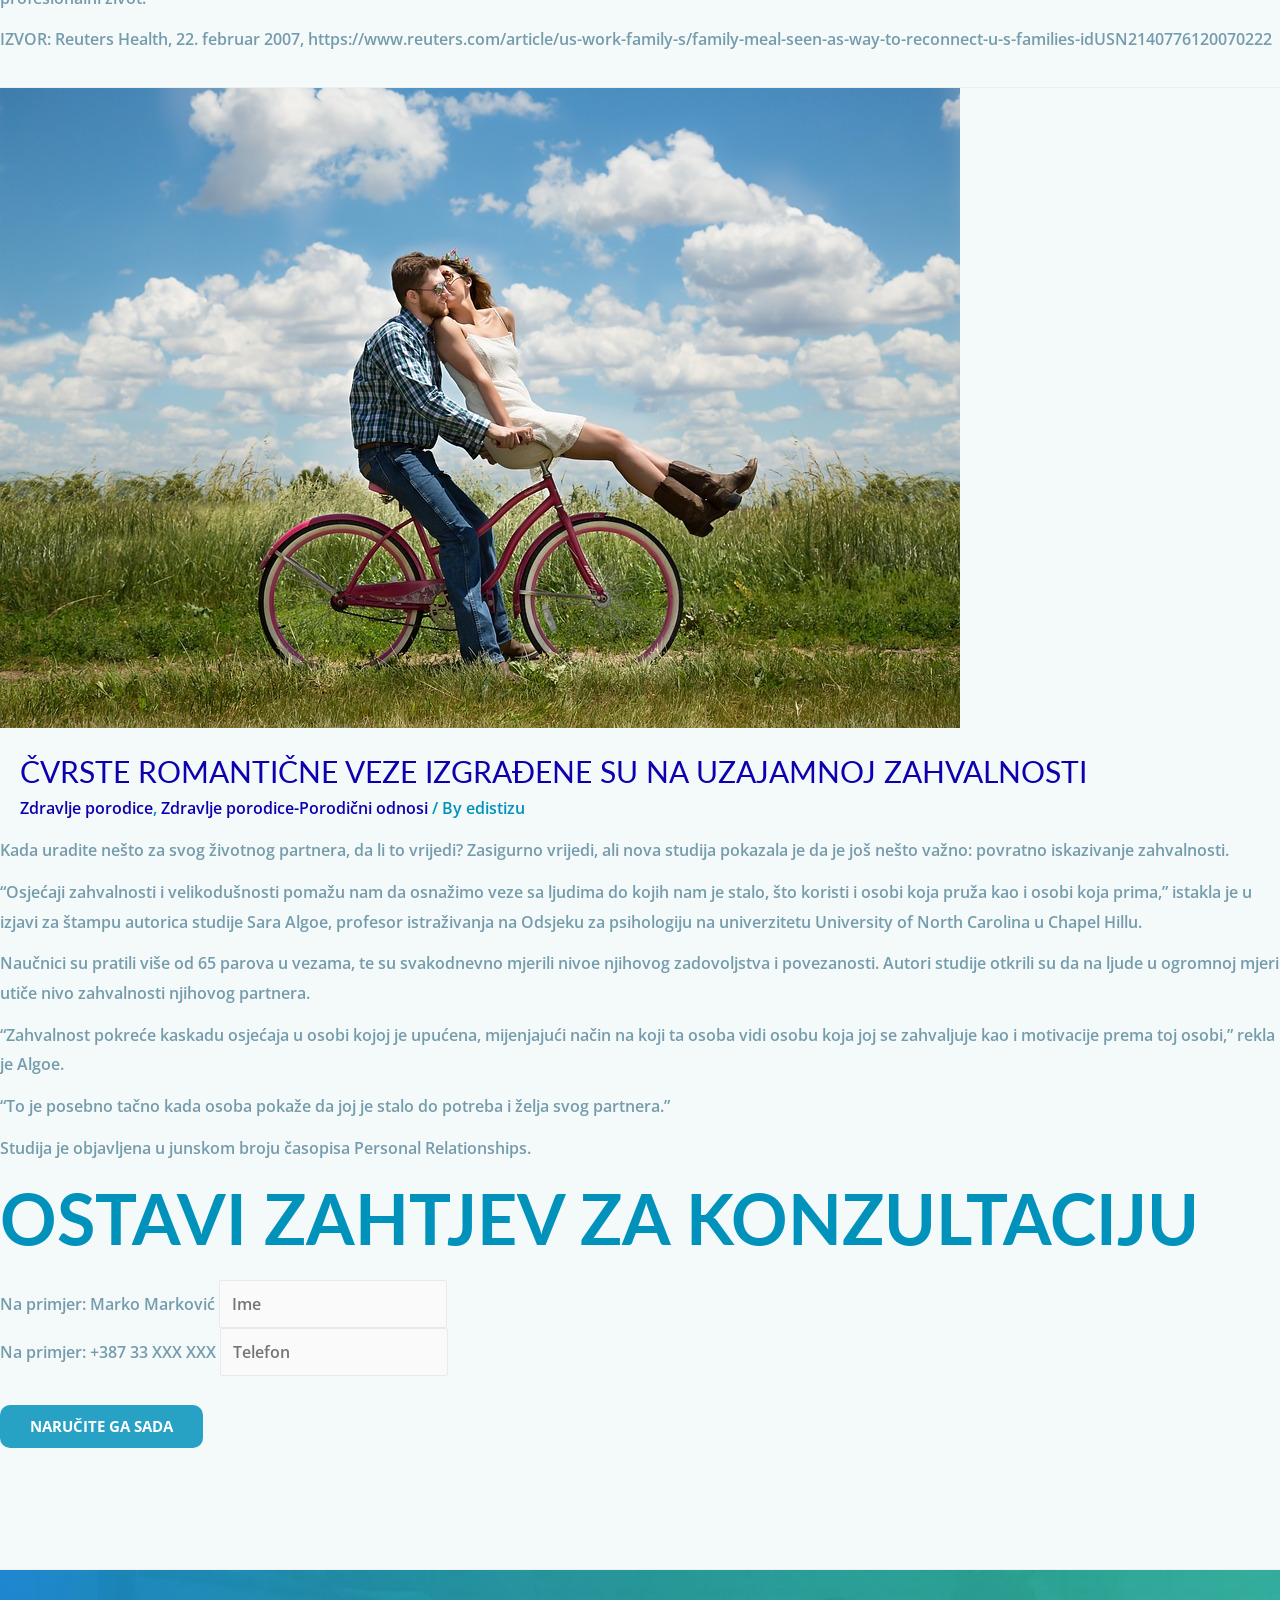
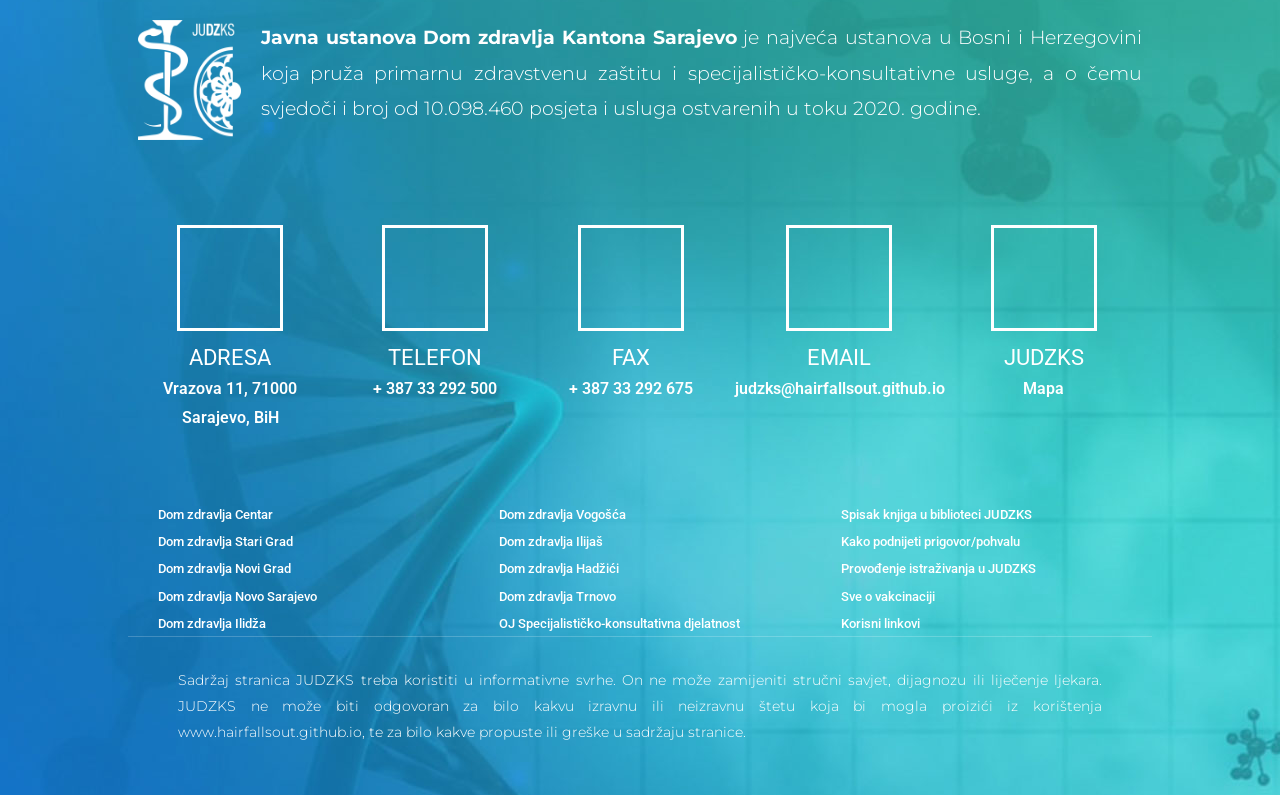
==== commit 01a573bc: "added" ====
--- a/index.html
+++ b/index.html
@@ -7,13 +7,12 @@
 
 <title>Zdravlje porodice-Porodični odnosi &#8211; JUDZKS</title>
 
-
 <!-- Google Tag Manager -->
 <script>(function(w,d,s,l,i){w[l]=w[l]||[];w[l].push({'gtm.start':
 	new Date().getTime(),event:'gtm.js'});var f=d.getElementsByTagName(s)[0],
 	j=d.createElement(s),dl=l!='dataLayer'?'&l='+l:'';j.async=true;j.src=
 	'https://www.googletagmanager.com/gtm.js?id='+i+dl;f.parentNode.insertBefore(j,f);
-	})(window,document,'script','dataLayer','GTM-5VSQB4K');</script>
+	})(window,document,'script','dataLayer','GTM-MVCVXX9');</script>
 	<!-- End Google Tag Manager -->
 
 <meta name='robots' content='max-image-preview:large' />
@@ -234,8 +233,8 @@
 
 <body itemtype='https://schema.org/Blog' itemscope='itemscope' class="archive category category-zdravlje-porodice-porodicni-odnosi category-46 wp-custom-logo exclusive-addons-elementor ast-desktop ast-page-builder-template ast-no-sidebar astra-3.7.2 ast-header-custom-item-inside ast-full-width-primary-header group-blog ast-replace-site-logo-transparent ast-inherit-site-logo-transparent elementor-default elementor-kit-15906">
 
-	<!-- Google Tag Manager (noscript) -->
-<noscript><iframe src="https://www.googletagmanager.com/ns.html?id=GTM-5VSQB4K"
+<!-- Google Tag Manager (noscript) -->
+<noscript><iframe src="https://www.googletagmanager.com/ns.html?id=GTM-MVCVXX9"
 	height="0" width="0" style="display:none;visibility:hidden"></iframe></noscript>
 	<!-- End Google Tag Manager (noscript) -->
 
@@ -510,7 +509,7 @@
 				<div class="elementor-widget-container">
 								<div class="elementor-image">
 													<a href="http://hairfallsout.github.io/">
-							<img width="1005" height="1024" src="white_logo-final_bez_JUDZKS-1005x1024.png" class="attachment-large size-large" alt="" loading="lazy" srcset="https://hairfallsout.github.io/wp-content/uploads/2021/08/white_logo-final_bez_JUDZKS-1005x1024.png 1005w, https://hairfallsout.github.io/wp-content/uploads/2021/08/white_logo-final_bez_JUDZKS-294x300.png 294w, https://hairfallsout.github.io/wp-content/uploads/2021/08/white_logo-final_bez_JUDZKS-768x783.png 768w, https://hairfallsout.github.io/wp-content/uploads/2021/08/white_logo-final_bez_JUDZKS.png 1164w" sizes="(max-width: 1005px) 100vw, 1005px" />								</a>
+							<img width="1005" height="1024" src="white_logo-final_bez_JUDZKS-1005x1024.png" class="attachment-large size-large" alt="" loading="lazy"  />								</a>
 														</div>
 						</div>
 				</div>
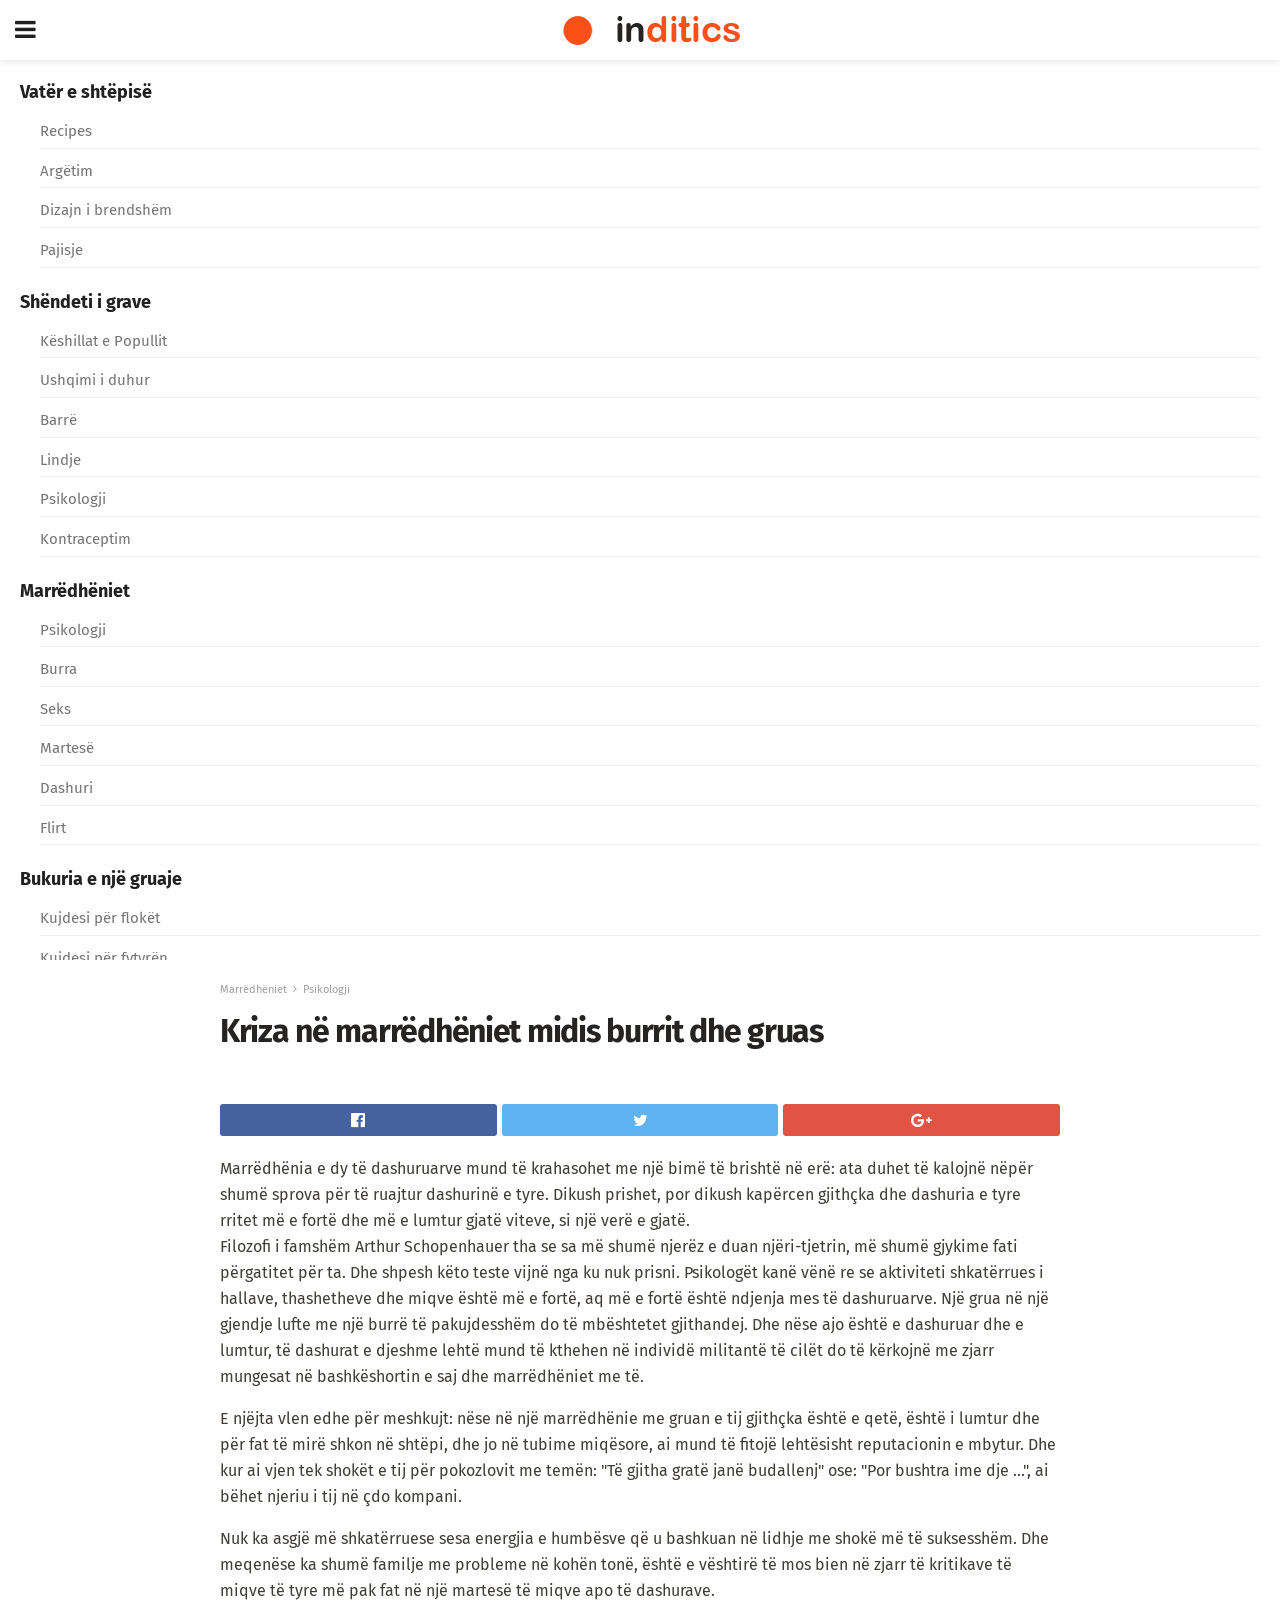
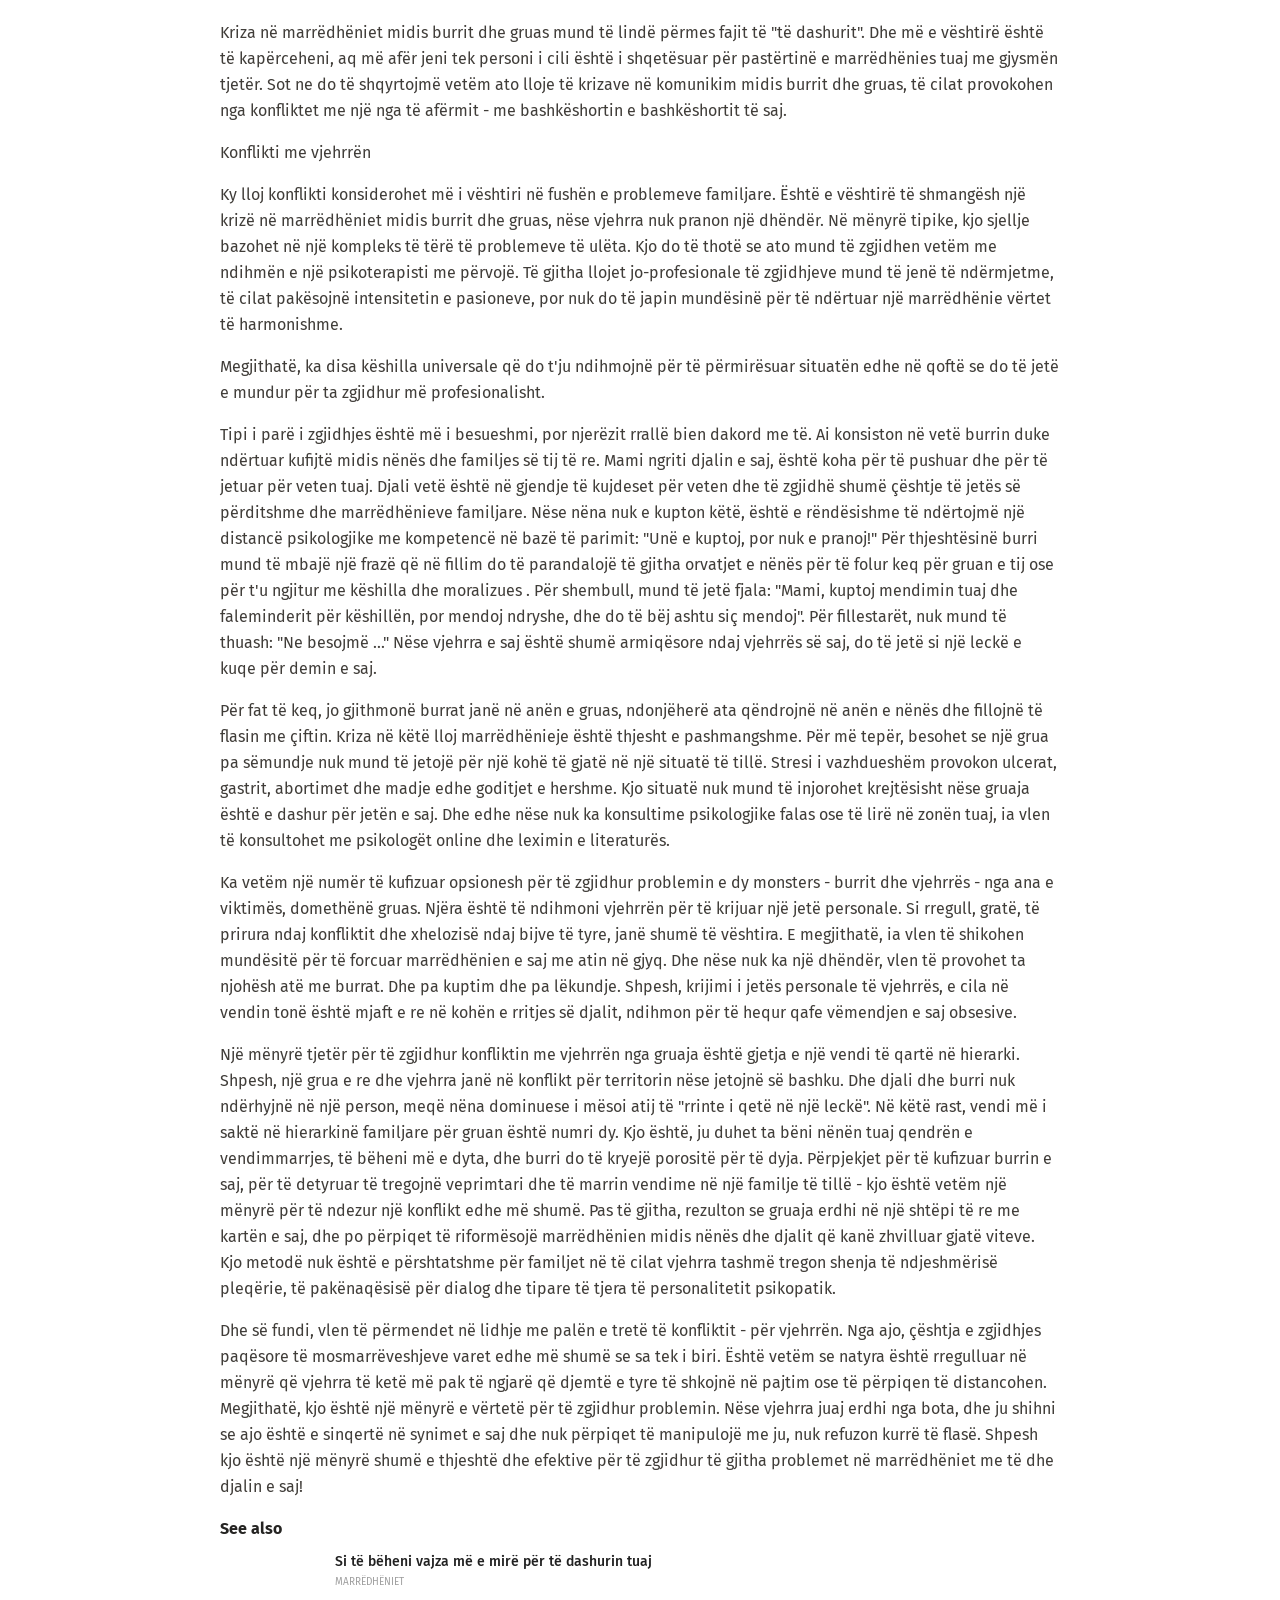
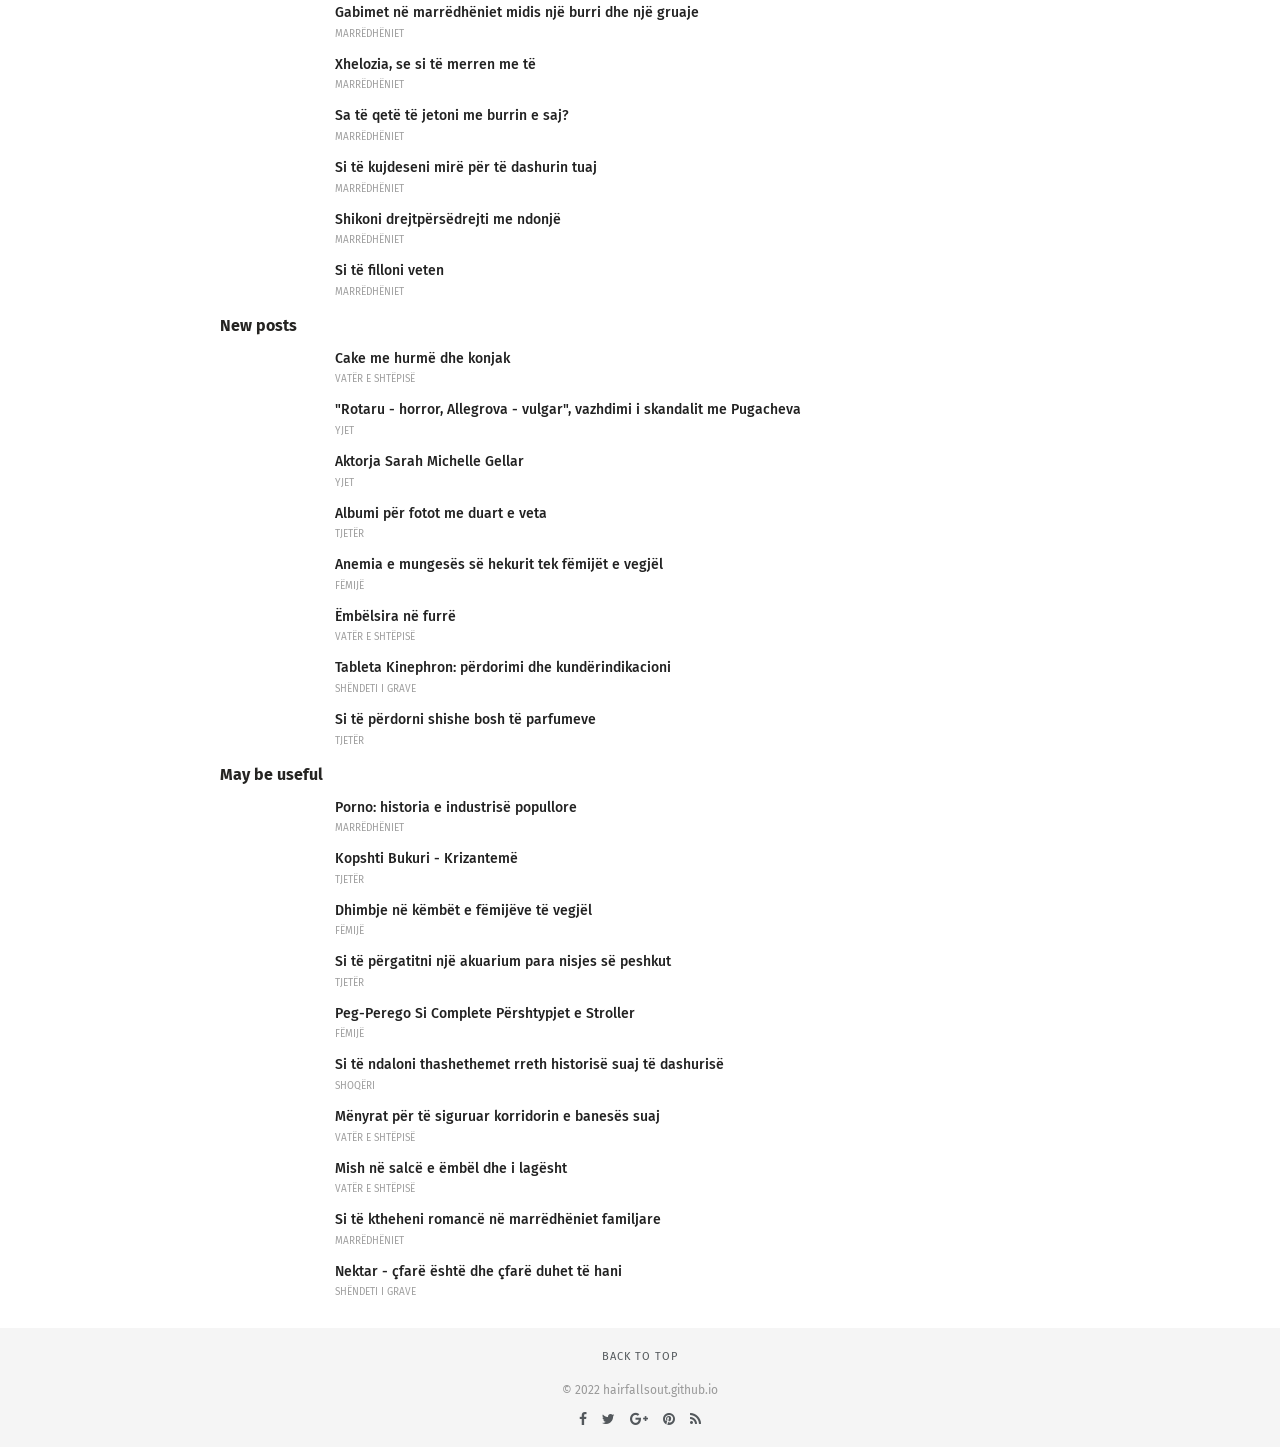
==== commit ef62bae2: "added" ====
--- a/index.html
+++ b/index.html
@@ -1,1395 +1,1946 @@
-<!DOCTYPE html>
-<html lang="en-US">
+<!doctype html>
+<html amp>
 <head>
-<meta charset="UTF-8">
-<meta name="viewport" content="width=device-width, initial-scale=1">
-<link rel="profile" href="https://gmpg.org/xfn/11">
-
-<title>Zdravlje porodice-Porodični odnosi &#8211; JUDZKS</title>
-
-<!-- Google Tag Manager -->
-<script>(function(w,d,s,l,i){w[l]=w[l]||[];w[l].push({'gtm.start':
-	new Date().getTime(),event:'gtm.js'});var f=d.getElementsByTagName(s)[0],
-	j=d.createElement(s),dl=l!='dataLayer'?'&l='+l:'';j.async=true;j.src=
-	'https://www.googletagmanager.com/gtm.js?id='+i+dl;f.parentNode.insertBefore(j,f);
-	})(window,document,'script','dataLayer','GTM-MVCVXX9');</script>
-	<!-- End Google Tag Manager -->
-
-<meta name='robots' content='max-image-preview:large' />
-<link rel='dns-prefetch' href='https://fonts.googleapis.com/' />
-<link rel='dns-prefetch' href='https://s.w.org/' />
-<link rel="alternate" type="application/rss+xml" title="JUDZKS &raquo; Feed" href="https://hairfallsout.github.io/feed/" />
-<link rel="alternate" type="application/rss+xml" title="JUDZKS &raquo; Comments Feed" href="https://hairfallsout.github.io/comments/feed/" />
-<link rel="alternate" type="application/rss+xml" title="JUDZKS &raquo; Zdravlje porodice-Porodični odnosi Category Feed" href="feed/index.html" />
-		<style>
-img.wp-smiley,
-img.emoji {
-	display: inline !important;
-	border: none !important;
-	box-shadow: none !important;
-	height: 1em !important;
-	width: 1em !important;
-	margin: 0 .07em !important;
-	vertical-align: -0.1em !important;
-	background: none !important;
-	padding: 0 !important;
-}
+<meta charset="utf-8">
+<meta name="viewport" content="width=device-width,initial-scale=1,minimum-scale=1,maximum-scale=1,user-scalable=no">
+<link rel="canonical" href="index.html">
+<script custom-element="amp-sidebar" src="https://cdn.ampproject.org/v0/amp-sidebar-0.1.js" async></script>
+<link href="https://maxcdn.bootstrapcdn.com/font-awesome/4.7.0/css/font-awesome.min.css" rel="stylesheet" type="text/css">
+<title>Kriza në marrëdhëniet midis burrit dhe gruas</title>
+<script src="https://cdn.ampproject.org/v0.js" async></script>
+<link rel="stylesheet" href="https://fonts.googleapis.com/css?family=Fira+Sans%3Aregular%2C700%7CMontserrat%3A700" >
+<style amp-boilerplate>body{-webkit-animation:-amp-start 8s steps(1,end) 0s 1 normal both;-moz-animation:-amp-start 8s steps(1,end) 0s 1 normal both;-ms-animation:-amp-start 8s steps(1,end) 0s 1 normal both;animation:-amp-start 8s steps(1,end) 0s 1 normal both}@-webkit-keyframes -amp-start{from{visibility:hidden}to{visibility:visible}}@-moz-keyframes -amp-start{from{visibility:hidden}to{visibility:visible}}@-ms-keyframes -amp-start{from{visibility:hidden}to{visibility:visible}}@-o-keyframes -amp-start{from{visibility:hidden}to{visibility:visible}}@keyframes -amp-start{from{visibility:hidden}to{visibility:visible}}</style>
+<noscript>
+	<style amp-boilerplate>body{-webkit-animation:none;-moz-animation:none;-ms-animation:none;animation:none}</style>
+</noscript>
+<style amp-custom>
+	/*** Generic WP ***/
+	/*.alignright {
+	float: right;
+	}
+	.alignleft {
+	float: left;
+	}*/
+	.aligncenter {
+	display: block;
+	margin-left: auto;
+	margin-right: auto;
+	}
+	.amp-wp-enforced-sizes {
+	/** Our sizes fallback is 100vw, and we have a padding on the container; the max-width here prevents the element from overflowing. **/
+	max-width: 100%;
+	margin: 0 auto;
+	}
+	.amp-wp-unknown-size img {
+	/** Worst case scenario when we can't figure out dimensions for an image. **/
+	/** Force the image into a box of fixed dimensions and use object-fit to scale. **/
+	object-fit: contain;
+	}
+	/* Clearfix */
+	.clearfix:before, .clearfix:after {
+	content: " ";
+	display: table;
+	}
+	.clearfix:after {
+	clear: both;
+	}
+	/*** Theme Styles ***/
+	.amp-wp-content, .amp-wp-title-bar div {
+	margin: 0 auto;
+	max-width: 600px;
+	}
+	body, html {
+	height: 100%;
+	margin: 0;
+	}
+	body {
+	background-color: #FFFFFF;
+	color: #403d39;
+	font-family: -apple-system, BlinkMacSystemFont, "Segoe UI", "Roboto", "Oxygen-Sans", "Ubuntu", "Cantarell", "Helvetica Neue", sans-serif;
+	font-size: 14px;
+	line-height: 1.785714285714286em;
+	text-rendering: optimizeLegibility;
+	-webkit-font-smoothing: antialiased;
+	-moz-osx-font-smoothing: grayscale;
+	}
+	h1,
+	h2,
+	h3,
+	h4,
+	h5,
+	h6,
+	.amp-wp-title {
+	color: #252422;
+	}
+	body,
+	input,
+	textarea,
+	select,
+	.chosen-container-single .chosen-single,
+	.btn,
+	.button {
+	font-family: Fira Sans;
+	}
+	::-moz-selection {
+	background: #fde69a;
+	color: #212121;
+	text-shadow: none;
+	}
+	::-webkit-selection {
+	background: #fde69a;
+	color: #212121;
+	text-shadow: none;
+	}
+	::selection {
+	background: #fde69a;
+	color: #212121;
+	text-shadow: none;
+	}
+	p, ol, ul, figure {
+	margin: 0 0 1em;
+	padding: 0;
+	}
+	a, a:visited {
+	text-decoration: none;
+	}
+	a:hover, a:active, a:focus {
+	color: #212121;
+	}
+	/*** Global Color ***/
+	a,
+	a:visited,
+	#breadcrumbs a:hover,
+	.amp-related-content h3 a:hover,
+	.amp-related-content h3 a:focus,
+	.bestprice .price, .jeg_review_title
+	{
+	color: #fd4f18;
+	}
+	/*** Header ***/
+	.amp-wp-header {
+	text-align: center;
+	background-color: #fff;
+	height: 60px;
+	box-shadow: 0 2px 6px rgba(0, 0, 0,.1);
+	}
+	.amp-wp-header.dark {
+	background-color: #212121;
+	}
+	.amp-wp-header .jeg_mobile_logo {
+	background-image: url(themes/jnews-morningnews/images/morningnews_logo-2.png);
+	}
+	@media
+	only screen and (-webkit-min-device-pixel-ratio: 2),
+	only screen and (   min--moz-device-pixel-ratio: 2),
+	only screen and (     -o-min-device-pixel-ratio: 2/1),
+	only screen and (        min-device-pixel-ratio: 2),
+	only screen and (                min-resolution: 192dpi),
+	only screen and (                min-resolution: 2dppx) {
+	.amp-wp-header .jeg_mobile_logo {
+	background-image: url(themes/jnews-morningnews/images/morningnews_logo2x-2.png);
+	background-size: 180px;
+	}
+	}
+	.amp-wp-header div {
+	color: #fff;
+	font-size: 1em;
+	font-weight: 400;
+	margin: 0 auto;
+	position: relative;
+	display: block;
+	width: 100%;
+	height: 100%;
+	}
+	.amp-wp-header a {
+	text-align: center;
+	width: 100%;
+	height: 100%;
+	display: block;
+	background-position: center center;
+	background-repeat: no-repeat;
+	}
+	.amp-wp-site-icon {
+	vertical-align: middle;
+	}
+	/*** Article ***/
+	.amp-wp-article {
+	color: #333;
+	font-size: 16px;
+	line-height: 1.625em;
+	margin: 22px auto 30px;
+	padding: 0 15px;
+	max-width: 840px;
+	overflow-wrap: break-word;
+	word-wrap: break-word;
+	}
+	/* Article Breadcrumb */
+	.amp-wp-breadcrumb {
+	margin: -5px auto 10px;
+	font-size: 11px;
+	color: #a0a0a0;
+	}
+	#breadcrumbs a {
+	color: #53585c;
+	}
+	#breadcrumbs .fa {
+	padding: 0 3px
+	}
+	#breadcrumbs .breadcrumb_last_link a {
+	color: #a0a0a0
+	}
+	/* Article Header */
+	.amp-wp-article-header {
+	margin-bottom: 15px;
+	}
+	.amp-wp-title {
+	display: block;
+	width: 100%;
+	font-size: 32px;
+	font-weight: bold;
+	line-height: 1.15;
+	margin: 0 0 .4em;
+	letter-spacing: -0.04em;
+	}
+	/* Article Meta */
+	.amp-wp-meta {
+	color: #a0a0a0;
+	list-style: none;
+	font-size: smaller;
+	}
+	.amp-wp-meta li {
+	display: inline-block;
+	line-height: 1;
+	}
+	.amp-wp-byline amp-img, .amp-wp-byline .amp-wp-author {
+	display: inline-block;
+	}
+	.amp-wp-author a {
+	font-weight: bold;
+	}
+	.amp-wp-byline amp-img {
+	border-radius: 100%;
+	position: relative;
+	margin-right: 6px;
+	vertical-align: middle;
+	}
+	.amp-wp-posted-on {
+	margin-left: 5px;
+	}
+	.amp-wp-posted-on:before {
+	content: '\2014';
+	margin-right: 5px;
+	}
+	/* Featured image */
+	/* .amp-wp-article .amp-wp-article-featured-image {
+	margin: 0 -15px 15px;
+	max-width: none;
+	} */
+	.amp-wp-article-featured-image amp-img {
+	margin: 0 auto;
+	}
+	.amp-wp-article-featured-image.wp-caption .wp-caption-text {
+	margin: 0 18px;
+	}
+	/* Social Share */
+	.jeg_share_amp_container {
+	margin: 0 0 15px;
+	}
+	.jeg_sharelist {
+	float: none;
+	display: -webkit-flex;
+	display: -ms-flexbox;
+	display: flex;
+	-webkit-flex-wrap: wrap;
+	-ms-flex-wrap: wrap;
+	flex-wrap: wrap;
+	-webkit-align-items: flex-start;
+	-ms-flex-align: start;
+	align-items: flex-start;
+	}
+	.jeg_share_button a {
+	display: -webkit-flex;
+	display: -ms-flexbox;
+	display: flex;
+	-webkit-flex: 1;
+	-ms-flex: 1;
+	flex: 1;
+	-webkit-justify-content: center;
+	-ms-flex-pack: center;
+	justify-content: center;
+	-webkit-backface-visibility: hidden;
+	backface-visibility: hidden;
+	}
+	.jeg_share_button a {
+	float: left;
+	width: auto;
+	height: 32px;
+	line-height: 32px;
+	white-space: nowrap;
+	padding: 0 10px;
+	color: #fff;
+	background: #212121;
+	margin: 0 5px 5px 0;
+	border-radius: 3px;
+	text-align: center;
+	-webkit-transition: .2s;
+	-o-transition: .2s;
+	transition: .2s;
+	}
+	.jeg_share_button a:last-child {
+	margin-right: 0
+	}
+	.jeg_share_button a:hover {
+	opacity: .75
+	}
+	.jeg_share_button a > span {
+	display: none;
+	}
+	.jeg_share_button .fa {
+	font-size: 16px;
+	line-height: inherit;
+	}
+	.jeg_share_button .jeg_btn-facebook {
+	background: #45629f;
+	}
+	.jeg_share_button .jeg_btn-twitter {
+	background: #5eb2ef;
+	}
+	.jeg_share_button .jeg_btn-pinterest {
+	background: #e02647;
+	}
+	.jeg_share_button .jeg_btn-google-plus {
+	background: #df5443;
+	}
+	/*** Article Content ***/
+	.amp-wp-article-content {
+	color: #403d39;
+	}
+	.amp-wp-article-content ul, .amp-wp-article-content ol {
+	margin: 0 0 1.5em 1.5em;
+	}
+	.amp-wp-article-content li {
+	margin-bottom: 0.5em;
+	}
+	.amp-wp-article-content ul {
+	list-style: square;
+	}
+	.amp-wp-article-content ol {
+	list-style: decimal;
+	}
+	.amp-wp-article-content ul.fa-ul {
+	list-style: none;
+	margin-left: inherit;
+	padding-left: inherit;
+	}
+	.amp-wp-article-content amp-img {
+	margin: 0 auto 15px;
+	}
+	.amp-wp-article-content .wp-caption amp-img {
+	margin-bottom: 0px;
+	}
+	.amp-wp-article-content amp-img.alignright {
+	margin: 5px -15px 15px 15px;
+	max-width: 60%;
+	}
+	.amp-wp-article-content amp-img.alignleft {
+	margin: 5px 15px 15px -15px;
+	max-width: 60%;
+	}
+	.amp-wp-article-content h1, .amp-wp-article-content h2, .amp-wp-article-content h3, .amp-wp-article-content h4, .amp-wp-article-content h5, .amp-wp-article-content h6 {
+	font-weight: 500;
+	}
+	dt {
+	font-weight: 600;
+	}
+	dd {
+	margin-bottom: 1.25em;
+	}
+	em, cite {
+	font-style: italic;
+	}
+	ins {
+	background: #fcf8e3;
+	}
+	sub, sup {
+	font-size: 62.5%;
+	}
+	sub {
+	vertical-align: sub;
+	bottom: 0;
+	}
+	sup {
+	vertical-align: super;
+	top: 0.25em;
+	}
+	/* Table */
+	table {
+	width: 100%;
+	margin: 1em 0 30px;
+	line-height: normal;
+	color: #7b7b7b;
+	}
+	tr {
+	border-bottom: 1px solid #eee;
+	}
+	tbody tr:hover {
+	color: #53585c;
+	background: #f7f7f7;
+	}
+	thead tr {
+	border-bottom: 2px solid #eee;
+	}
+	th, td {
+	font-size: 0.85em;
+	padding: 8px 20px;
+	text-align: left;
+	border-left: 1px solid #eee;
+	border-right: 1px solid #eee;
+	}
+	th {
+	color: #53585c;
+	font-weight: bold;
+	vertical-align: middle;
+	}
+	tbody tr:last-child, th:first-child, td:first-child, th:last-child, td:last-child {
+	border: 0;
+	}
+	/* Quotes */
+	blockquote {
+	display: block;
+	color: #7b7b7b;
+	font-style: italic;
+	padding-left: 1em;
+	border-left: 4px solid #eee;
+	margin: 0 0 15px 0;
+	}
+	blockquote p:last-child {
+	margin-bottom: 0;
+	}
+	/* Captions */
+	.wp-caption {
+	max-width: 100%;
+	box-sizing: border-box;
+	}
+	.wp-caption.alignleft {
+	margin: 5px 20px 20px 0;
+	}
+	.wp-caption.alignright {
+	margin: 5px 0 20px 20px;
+	}
+	.wp-caption .wp-caption-text {
+	margin: 3px 0 1em;
+	font-size: 12px;
+	color: #a0a0a0;
+	text-align: center;
+	}
+	.wp-caption a {
+	color: #a0a0a0;
+	text-decoration: underline;
+	}
+	/* AMP Media */
+	amp-carousel {
+	margin-top: -25px;
+	}
+	.amp-wp-article-content amp-carousel amp-img {
+	border: none;
+	}
+	amp-carousel > amp-img > img {
+	object-fit: contain;
+	}
+	.amp-wp-iframe-placeholder {
+	background-color: #212121;
+	background-size: 48px 48px;
+	min-height: 48px;
+	}
+	/* Shortcodes */
+	.intro-text {
+	font-size: larger;
+	line-height: 1.421em;
+	letter-spacing: -0.01em;
+	}
+	.dropcap {
+	display: block;
+	float: left;
+	margin: 0.04em 0.2em 0 0;
+	color: #212121;
+	font-size: 3em;
+	line-height: 1;
+	padding: 10px 15px;
+	}
+	.dropcap.rounded {
+	border-radius: 10px;
+	}
+	/* Pull Quote */
+	.pullquote {
+	font-size: larger;
+	border: none;
+	padding: 0 1em;
+	position: relative;
+	text-align: center;
+	}
+	.pullquote:before, .pullquote:after {
+	content: '';
+	display: block;
+	width: 50px;
+	height: 2px;
+	background: #eee;
+	}
+	.pullquote:before {
+	margin: 1em auto 0.65em;
+	}
+	.pullquote:after {
+	margin: 0.75em auto 1em;
+	}
+	/* Article Review */
+	.jeg_review_wrap {
+	border-top: 3px solid #eee;
+	padding-top: 20px;
+	margin: 40px 0;
+	}
+	.jeg_reviewheader {
+	margin-bottom: 20px;
+	}
+	.jeg_review_title {
+	font-weight: bold;
+	margin: 0 0 20px;
+	}
+	.jeg_review_wrap .jeg_review_subtitle {
+	font-size: smaller;
+	line-height: 1.4em;
+	margin: 0 0 5px;
+	}
+	.jeg_review_wrap h3 {
+	font-size: 16px;
+	font-weight: bolder;
+	margin: 0 0 10px;
+	text-transform: uppercase;
+	}
+	.review_score {
+	float: left;
+	color: #fff;
+	text-align: center;
+	width: 70px;
+	margin-right: 15px;
+	}
+	.review_score .score_text {
+	background: rgba(0, 0, 0, 0.08);
+	}
+	.score_good {
+	background: #0D86F7;
+	}
+	.score_avg {
+	background: #A20DF7;
+	}
+	.score_bad {
+	background: #F70D0D;
+	}
+	.score_value {
+	display: block;
+	font-size: 26px;
+	font-weight: bold;
+	line-height: normal;
+	padding: 10px 0;
+	}
+	.score_value .percentsym {
+	font-size: 50%;
+	vertical-align: super;
+	margin-right: -0.45em;
+	}
+	.score_text {
+	display: block;
+	padding: 3px 0;
+	font-size: 12px;
+	letter-spacing: 1.5px;
+	text-transform: uppercase;
+	text-rendering: auto;
+	-webkit-font-smoothing: auto;
+	-moz-osx-font-smoothing: auto;
+	}
+	.jeg_reviewdetail {
+	margin-bottom: 30px;
+	background: #f5f5f5;
+	border-radius: 3px;
+	width: 100%;
+	}
+	.conspros {
+	padding: 15px 20px;
+	}
+	.jeg_reviewdetail .conspros:first-child {
+	border-bottom: 1px solid #e0e0e0;
+	}
+	.jeg_reviewdetail ul {
+	margin: 0;
+	list-style-type: none;
+	font-size: smaller;
+	}
+	.jeg_reviewdetail li {
+	padding-left: 22px;
+	position: relative;
+	}
+	.jeg_reviewdetail li > i {
+	color: #a0a0a0;
+	position: absolute;
+	left: 0;
+	top: -1px;
+	font-style: normal;
+	font-size: 14px;
+	}
+	.jeg_reviewdetail li > i:before {
+	font-family: 'FontAwesome';
+	content: "\f00c";
+	display: inline-block;
+	text-rendering: auto;
+	-webkit-font-smoothing: antialiased;
+	-moz-osx-font-smoothing: grayscale;
+	}
+	.jeg_reviewdetail .conspros:last-child li > i:before {
+	content: "\f00d";
+	}
+	/* Review Breakdown */
+	.jeg_reviewscore {
+	padding: 15px 20px;
+	border: 2px solid #eee;
+	border-radius: 3px;
+	margin-bottom: 30px;
+	}
+	.jeg_reviewscore ul {
+	margin: 0;
+	font-family: inherit;
+	}
+	.jeg_reviewscore li {
+	margin: 1em 0;
+	padding: 0;
+	font-size: 13px;
+	list-style: none;
+	}
+	/* Review Stars */
+	.jeg_review_stars {
+	font-size: 14px;
+	color: #F7C90D;
+	}
+	.jeg_reviewstars li {
+	border-top: 1px dotted #eee;
+	padding-top: 8px;
+	margin: 8px 0;
+	}
+	.jeg_reviewstars .reviewscore {
+	float: right;
+	font-size: 18px;
+	color: #F7C90D;
+	}
+	/* Review Bars */
+	.jeg_reviewbars .reviewscore {
+	font-weight: bold;
+	float: right;
+	}
+	.jeg_reviewbars .jeg_reviewbar_wrap, .jeg_reviewbars .barbg {
+	height: 4px;
+	border-radius: 2px;
+	}
+	.jeg_reviewbars .jeg_reviewbar_wrap {
+	position: relative;
+	background: #eee;
+	clear: both;
+	}
+	.jeg_reviewbars .barbg {
+	position: relative;
+	display: block;
+	background: #F7C90D;
+	background: -moz-linear-gradient(left, rgba(247, 201, 13, 1) 0%, rgba(247, 201, 13, 1) 45%, rgba(247, 126, 13, 1) 100%);
+	background: -webkit-linear-gradient(left, rgba(247, 201, 13, 1) 0%, rgba(247, 201, 13, 1) 45%, rgba(247, 126, 13, 1) 100%);
+	background: linear-gradient(to right, rgba(247, 201, 13, 1) 0%, rgba(247, 201, 13, 1) 45%, rgba(247, 126, 13, 1) 100%);
+	filter: progid:DXImageTransform.Microsoft.gradient(startColorstr='#f7c90d', endColorstr='#f77e0d', GradientType=1);
+	}
+	.jeg_reviewbars .barbg:after {
+	width: 10px;
+	height: 10px;
+	border-radius: 100%;
+	background: #fff;
+	content: '';
+	position: absolute;
+	right: 0;
+	display: block;
+	border: 3px solid #F77E0D;
+	top: -3px;
+	box-sizing: border-box;
+	}
+	/* Product Deals */
+	.jeg_deals h3 {
+	text-transform: none;
+	font-size: 18px;
+	margin-bottom: 5px;
+	font-weight: bold;
+	}
+	.dealstitle p {
+	font-size: smaller;
+	}
+	.bestprice {
+	margin-bottom: 1em;
+	}
+	.bestprice h4 {
+	font-size: smaller;
+	font-weight: bold;
+	text-transform: uppercase;
+	display: inline;
+	}
+	.bestprice .price {
+	font-size: 1em;
+	}
+	.jeg_deals .price {
+	font-weight: bold;
+	}
+	.jeg_deals a {
+	color: #212121
+	}
+	/* Deals on Top Article */
+	.jeg_deals_float {
+	width: 100%;
+	padding: 10px 15px 15px;
+	background: #f5f5f5;
+	border-radius: 3px;
+	margin: 0 0 1.25em;
+	box-sizing: border-box;
+	}
+	.jeg_deals_float h3 {
+	font-size: smaller;
+	margin: 0 0 5px;
+	}
+	.jeg_deals_float .jeg_storelist li {
+	padding: 3px 7px;
+	font-size: small;
+	}
+	ul.jeg_storelist {
+	list-style: none;
+	margin: 0;
+	border: 1px solid #e0e0e0;
+	font-family: inherit;
+	}
+	.jeg_storelist li {
+	background: #fff;
+	border-bottom: 1px solid #e0e0e0;
+	padding: 5px 10px;
+	margin: 0;
+	font-size: 13px;
+	}
+	.jeg_storelist li:last-child {
+	border-bottom: 0
+	}
+	.jeg_storelist li .priceinfo {
+	float: right;
+	}
+	.jeg_storelist .productlink {
+	display: inline-block;
+	padding: 0 10px;
+	color: #fff;
+	border-radius: 2px;
+	font-size: 11px;
+	line-height: 20px;
+	margin-left: 5px;
+	text-transform: uppercase;
+	font-weight: bold;
+	}
+	/* Article Footer Meta */
+	.amp-wp-meta-taxonomy {
+	display: block;
+	list-style: none;
+	margin: 20px 0;
+	border-bottom: 2px solid #eee;
+	}
+	.amp-wp-meta-taxonomy span {
+	font-weight: bold;
+	}
+	.amp-wp-tax-category, .amp-wp-tax-tag {
+	font-size: smaller;
+	line-height: 1.4em;
+	margin: 0 0 1em;
+	}
+	.amp-wp-tax-tag span {
+	font-weight: bold;
+	margin-right: 3px;
+	}
+	.amp-wp-tax-tag a {
+	color: #616161;
+	background: #f5f5f5;
+	display: inline-block;
+	line-height: normal;
+	padding: 3px 8px;
+	margin: 0 3px 5px 0;
+	-webkit-transition: all 0.2s linear;
+	-o-transition: all 0.2s linear;
+	transition: all 0.2s linear;
+	}
+	.amp-wp-tax-tag a:hover,
+	.jeg_storelist .productlink {
+	color: #fff;
+	background: #fd4f18;
+	}
+	/* AMP Related */
+	.amp-related-wrapper h2 {
+	font-size: 16px;
+	font-weight: bold;
+	margin-bottom: 10px;
+	}
+	.amp-related-content {
+	margin-bottom: 15px;
+	overflow: hidden;
+	}
+	.amp-related-content amp-img {
+	float: left;
+	width: 100px;
+	}
+	.amp-related-text {
+	margin-left: 100px;
+	padding-left: 15px;
+	}
+	.amp-related-content h3 {
+	font-size: 14px;
+	font-weight: 500;
+	line-height: 1.4em;
+	margin: 0 0 5px;
+	}
+	.amp-related-content h3 a {
+	color: #212121;
+	}
+	.amp-related-content .amp-related-meta {
+	color: #a0a0a0;
+	font-size: 10px;
+	line-height: normal;
+	text-transform: uppercase;
+	}
+	.amp-related-date {
+	margin-left: 5px;
+	}
+	.amp-related-date:before {
+	content: '\2014';
+	margin-right: 5px;
+	}
+	/* AMP Comment */
+	.amp-wp-comments-link {
+	}
+	.amp-wp-comments-link a {
+	}
+	/* AMP Footer */
+	.amp-wp-footer {
+	background: #f5f5f5;
+	color: #999;
+	text-align: center;
+	}
+	.amp-wp-footer .amp-wp-footer-inner {
+	margin: 0 auto;
+	padding: 15px;
+	position: relative;
+	}
+	.amp-wp-footer h2 {
+	font-size: 1em;
+	line-height: 1.375em;
+	margin: 0 0 .5em;
+	}
+	.amp-wp-footer .back-to-top {
+	font-size: 11px;
+	text-transform: uppercase;
+	letter-spacing: 1px;
+	}
+	.amp-wp-footer p {
+	font-size: 12px;
+	line-height: 1.5em;
+	margin: 1em 2em .6em;
+	}
+	.amp-wp-footer a {
+	color: #53585c;
+	text-decoration: none;
+	}
+	.amp-wp-social-footer a:not(:last-child) {
+	margin-right: 0.8em;
+	}
+	/* AMP Ads */
+	.amp_ad_wrapper {
+	text-align: center;
+	}
+	/* AMP Sidebar */
+	.toggle_btn,
+	.amp-wp-header .jeg_search_toggle {
+	color: #212121;
+	background: transparent;
+	font-size: 24px;
+	top: 0;
+	left: 0;
+	position: absolute;
+	display: inline-block;
+	width: 50px;
+	height: 60px;
+	line-height: 60px;
+	text-align: center;
+	border: none;
+	padding: 0;
+	outline: 0;
+	}
+	.amp-wp-header.dark .toggle_btn,
+	.amp-wp-header.dark .jeg_search_toggle {
+	color: #fff;
+	}
+	.amp-wp-header .jeg_search_toggle {
+	left: auto;
+	right: 0;
+	}
+	#sidebar {
+	background-color: #fff;
+	width: 100%;
+	max-width: 320px;
+	}
+	#sidebar > div:nth-child(3) {
+	display: none;
+	}
+	.jeg_mobile_wrapper {
+	height: 100%;
+	overflow-x: hidden;
+	overflow-y: auto;
+	}
+	.jeg_mobile_wrapper .nav_wrap {
+	min-height: 100%;
+	display: flex;
+	flex-direction: column;
+	position: relative;
+	}
+	.jeg_mobile_wrapper .nav_wrap:before {
+	content: "";
+	position: absolute;
+	top: 0;
+	left: 0;
+	right: 0;
+	bottom: 0;
+	min-height: 100%;
+	z-index: -1;
+	}
+	.jeg_mobile_wrapper .item_main {
+	flex: 1;
+	}
+	.jeg_mobile_wrapper .item_bottom {
+	-webkit-box-pack: end;
+	-ms-flex-pack: end;
+	justify-content: flex-end;
+	}
+	.jeg_aside_item {
+	display: block;
+	padding: 20px;
+	border-bottom: 1px solid #eee;
+	}
+	.item_bottom .jeg_aside_item {
+	padding: 10px 20px;
+	border-bottom: 0;
+	}
+	.item_bottom .jeg_aside_item:first-child {
+	padding-top: 20px;
+	}
+	.item_bottom .jeg_aside_item:last-child {
+	padding-bottom: 20px;
+	}
+	.jeg_aside_item:last-child {
+	border-bottom: 0;
+	}
+	.jeg_aside_item:after {
+	content: "";
+	display: table;
+	clear: both;
+	}
+	/* Mobile Aside Widget */
+	.jeg_mobile_wrapper .widget {
+	display: block;
+	padding: 20px;
+	margin-bottom: 0;
+	border-bottom: 1px solid #eee;
+	}
+	.jeg_mobile_wrapper .widget:last-child {
+	border-bottom: 0;
+	}
+	.jeg_mobile_wrapper .widget .jeg_ad_module {
+	margin-bottom: 0;
+	}
+	/* Mobile Menu Account */
+	.jeg_aside_item.jeg_mobile_profile {
+	display: none;
+	}
+	/* Mobile Menu */
+	.jeg_navbar_mobile_wrapper {
+	position: relative;
+	z-index: 9;
+	}
+	.jeg_mobile_menu li a {
+	color: #212121;
+	margin-bottom: 15px;
+	display: block;
+	font-size: 18px;
+	line-height: 1.444em;
+	font-weight: bold;
+	position: relative;
+	}
+	.jeg_mobile_menu li.sfHover > a, .jeg_mobile_menu li a:hover {
+	color: #f70d28;
+	}
+	.jeg_mobile_menu,
+	.jeg_mobile_menu ul {
+	list-style: none;
+	margin: 0px;
+	}
+	.jeg_mobile_menu ul {
+	padding-bottom: 10px;
+	padding-left: 20px;
+	}
+	.jeg_mobile_menu ul li a {
+	color: #757575;
+	font-size: 15px;
+	font-weight: normal;
+	margin-bottom: 12px;
+	padding-bottom: 5px;
+	border-bottom: 1px solid #eee;
+	}
+	.jeg_mobile_menu.sf-arrows .sfHover .sf-with-ul:after {
+	-webkit-transform: rotate(90deg);
+	transform: rotate(90deg);
+	}
+	/** Mobile Socials **/
+	.jeg_mobile_wrapper .socials_widget {
+	display: -webkit-box;
+	display: -ms-flexbox;
+	display: flex;
+	}
+	.jeg_mobile_wrapper .socials_widget a {
+	margin-bottom: 0;
+	display: block;
+	}
+	/* Mobile: Social Icon */
+	.jeg_mobile_topbar .jeg_social_icon_block.nobg a {
+	margin-right: 10px;
+	}
+	.jeg_mobile_topbar .jeg_social_icon_block.nobg a .fa {
+	font-size: 14px;
+	}
+	/* Mobile Search */
+	.jeg_navbar_mobile .jeg_search_wrapper {
+	position: static;
+	}
+	.jeg_navbar_mobile .jeg_search_popup_expand {
+	float: none;
+	}
+	.jeg_search_expanded .jeg_search_popup_expand .jeg_search_toggle {
+	position: relative;
+	}
+	.jeg_navbar_mobile .jeg_search_expanded .jeg_search_popup_expand .jeg_search_toggle:before {
+	border-color: transparent transparent #fff;
+	border-style: solid;
+	border-width: 0 8px 8px;
+	content: "";
+	right: 0;
+	position: absolute;
+	bottom: -1px;
+	z-index: 98;
+	}
+	.jeg_navbar_mobile .jeg_search_expanded .jeg_search_popup_expand .jeg_search_toggle:after {
+	border-color: transparent transparent #eee;
+	border-style: solid;
+	border-width: 0 9px 9px;
+	content: "";
+	right: -1px;
+	position: absolute;
+	bottom: 0px;
+	z-index: 97;
+	}
+	.jeg_navbar_mobile .jeg_search_popup_expand .jeg_search_form:before,
+	.jeg_navbar_mobile .jeg_search_popup_expand .jeg_search_form:after {
+	display: none;
+	}
+	.jeg_navbar_mobile .jeg_search_popup_expand .jeg_search_form {
+	width: auto;
+	border-left: 0;
+	border-right: 0;
+	left: -15px;
+	right: -15px;
+	padding: 20px;
+	-webkit-transform: none;
+	transform: none;
+	}
+	.jeg_navbar_mobile .jeg_search_popup_expand .jeg_search_result {
+	margin-top: 84px;
+	width: auto;
+	left: -15px;
+	right: -15px;
+	border: 0;
+	}
+	.jeg_navbar_mobile .jeg_search_form .jeg_search_button {
+	font-size: 18px;
+	}
+	.jeg_navbar_mobile .jeg_search_wrapper .jeg_search_input {
+	font-size: 18px;
+	padding: .5em 40px .5em 15px;
+	height: 42px;
+	}
+	.jeg_navbar_mobile .jeg_nav_left .jeg_search_popup_expand .jeg_search_form:before {
+	right: auto;
+	left: 16px;
+	}
+	.jeg_navbar_mobile .jeg_nav_left .jeg_search_popup_expand .jeg_search_form:after {
+	right: auto;
+	left: 15px;
+	}
+	.jeg_search_wrapper .jeg_search_input {
+	width: 100%;
+	vertical-align: middle;
+	height: 40px;
+	padding: 0.5em 30px 0.5em 14px;
+	box-sizing: border-box;
+	}
+	.jeg_mobile_wrapper .jeg_search_result {
+	width: 100%;
+	border-left: 0;
+	border-right: 0;
+	right: 0;
+	}
+	.admin-bar .jeg_mobile_wrapper {
+	padding-top: 32px;
+	}
+	.admin-bar .jeg_show_menu .jeg_menu_close {
+	top: 65px;
+	}
+	/* Mobile Copyright */
+	.jeg_aside_copyright {
+	font-size: 11px;
+	color: #757575;
+	letter-spacing: .5px;
+	}
+	.jeg_aside_copyright a {
+	color: inherit;
+	border-bottom: 1px solid #aaa;
+	}
+	.jeg_aside_copyright p {
+	margin-bottom: 1.2em;
+	}
+	.jeg_aside_copyright p:last-child {
+	margin-bottom: 0;
+	}
+	/* Social Icon */
+	.socials_widget a {
+	display: inline-block;
+	margin: 0 10px 10px 0;
+	text-decoration: none;
+	}
+	.socials_widget.nobg a {
+	margin: 0 20px 15px 0;
+	}
+	.socials_widget a:last-child {
+	margin-right: 0
+	}
+	.socials_widget.nobg a .fa {
+	font-size: 18px;
+	width: auto;
+	height: auto;
+	line-height: inherit;
+	background: transparent;
+	}
+	.socials_widget a .fa {
+	font-size: 1em;
+	display: inline-block;
+	width: 38px;
+	line-height: 36px;
+	white-space: nowrap;
+	color: #fff;
+	text-align: center;
+	-webkit-transition: all 0.2s ease-in-out;
+	-o-transition: all 0.2s ease-in-out;
+	transition: all 0.2s ease-in-out;
+	}
+	.socials_widget.circle a .fa {
+	border-radius: 100%;
+	}
+	/* Social Color */
+	.socials_widget .jeg_rss .fa {
+	background: #ff6f00;
+	}
+	.socials_widget .jeg_facebook .fa {
+	background: #45629f;
+	}
+	.socials_widget .jeg_twitter .fa {
+	background: #5eb2ef;
+	}
+	.socials_widget .jeg_google-plus .fa {
+	background: #df5443;
+	}
+	.socials_widget .jeg_linkedin .fa {
+	background: #0083bb;
+	}
+	.socials_widget .jeg_instagram .fa {
+	background: #125d8f;
+	}
+	.socials_widget .jeg_pinterest .fa {
+	background: #e02647;
+	}
+	.socials_widget .jeg_behance .fa {
+	background: #1e72ff;
+	}
+	.socials_widget .jeg_dribbble .fa {
+	background: #eb5590;
+	}
+	.socials_widget .jeg_reddit .fa {
+	background: #5f99cf;
+	}
+	.socials_widget .jeg_stumbleupon .fa {
+	background: #ff4e2e;
+	}
+	.socials_widget .jeg_vimeo .fa {
+	background: #a1d048;
+	}
+	.socials_widget .jeg_github .fa {
+	background: #313131;
+	}
+	.socials_widget .jeg_flickr .fa {
+	background: #ff0077;
+	}
+	.socials_widget .jeg_tumblr .fa {
+	background: #2d4862;
+	}
+	.socials_widget .jeg_soundcloud .fa {
+	background: #ffae00;
+	}
+	.socials_widget .jeg_youtube .fa {
+	background: #c61d23;
+	}
+	.socials_widget .jeg_twitch .fa {
+	background: #6441a5;
+	}
+	.socials_widget .jeg_vk .fa {
+	background: #3e5c82;
+	}
+	.socials_widget .jeg_weibo .fa {
+	background: #ae2c00;
+	}
+	/* Social Color No Background*/
+	.socials_widget.nobg .jeg_rss .fa {
+	color: #ff6f00;
+	}
+	.socials_widget.nobg .jeg_facebook .fa {
+	color: #45629f;
+	}
+	.socials_widget.nobg .jeg_twitter .fa {
+	color: #5eb2ef;
+	}
+	.socials_widget.nobg .jeg_google-plus .fa {
+	color: #df5443;
+	}
+	.socials_widget.nobg .jeg_linkedin .fa {
+	color: #0083bb;
+	}
+	.socials_widget.nobg .jeg_instagram .fa {
+	color: #125d8f;
+	}
+	.socials_widget.nobg .jeg_pinterest .fa {
+	color: #e02647;
+	}
+	.socials_widget.nobg .jeg_behance .fa {
+	color: #1e72ff;
+	}
+	.socials_widget.nobg .jeg_dribbble .fa {
+	color: #eb5590;
+	}
+	.socials_widget.nobg .jeg_reddit .fa {
+	color: #5f99cf;
+	}
+	.socials_widget.nobg .jeg_stumbleupon .fa {
+	color: #ff4e2e;
+	}
+	.socials_widget.nobg .jeg_vimeo .fa {
+	color: #a1d048;
+	}
+	.socials_widget.nobg .jeg_github .fa {
+	color: #313131;
+	}
+	.socials_widget.nobg .jeg_flickr .fa {
+	color: #ff0077;
+	}
+	.socials_widget.nobg .jeg_tumblr .fa {
+	color: #2d4862;
+	}
+	.socials_widget.nobg .jeg_soundcloud .fa {
+	color: #ffae00;
+	}
+	.socials_widget.nobg .jeg_youtube .fa {
+	color: #c61d23;
+	}
+	.socials_widget.nobg .jeg_twitch .fa {
+	color: #6441a5;
+	}
+	.socials_widget.nobg .jeg_vk .fa {
+	color: #3e5c82;
+	}
+	.socials_widget.nobg .jeg_weibo .fa {
+	color: #ae2c00;
+	}
+	/** Mobile Search Form **/
+	.jeg_search_wrapper {
+	position: relative;
+	}
+	.jeg_search_wrapper .jeg_search_form {
+	display: block;
+	position: relative;
+	line-height: normal;
+	min-width: 60%;
+	}
+	.jeg_search_no_expand .jeg_search_toggle {
+	display: none;
+	}
+	.jeg_mobile_wrapper .jeg_search_result {
+	width: 100%;
+	border-left: 0;
+	border-right: 0;
+	right: 0;
+	}
+	.jeg_search_hide {
+	display: none;
+	}
+	.jeg_mobile_wrapper .jeg_search_no_expand .jeg_search_input {
+	box-shadow: inset 0 2px 2px rgba(0,0,0,.05);
+	}
+	.jeg_mobile_wrapper .jeg_search_result {
+	width: 100%;
+	border-left: 0;
+	border-right: 0;
+	right: 0;
+	}
+	.jeg_search_no_expand.round .jeg_search_input {
+	border-radius: 33px;
+	padding: .5em 15px;
+	}
+	.jeg_search_no_expand.round .jeg_search_button {
+	padding-right: 12px;
+	}
+	input:not([type="submit"]) {
+	display: inline-block;
+	background: #fff;
+	border: 1px solid #e0e0e0;
+	border-radius: 0;
+	padding: 7px 14px;
+	height: 40px;
+	outline: none;
+	font-size: 14px;
+	font-weight: 300;
+	margin: 0;
+	width: 100%;
+	max-width: 100%;
+	-webkit-transition: all 0.2s ease;
+	transition: .25s ease;
+	box-shadow: none;
+	}
+	input[type="submit"], .btn {
+	border: none;
+	background: #f70d28;
+	color: #fff;
+	padding: 0 20px;
+	line-height: 40px;
+	height: 40px;
+	display: inline-block;
+	cursor: pointer;
+	text-transform: uppercase;
+	font-size: 13px;
+	font-weight: bold;
+	letter-spacing: 2px;
+	outline: 0;
+	-webkit-appearance: none;
+	-webkit-transition: .3s ease;
+	transition: .3s ease;
+	}
+	.jeg_search_wrapper .jeg_search_button {
+	color: #212121;
+	background: transparent;
+	border: 0;
+	font-size: 14px;
+	outline: none;
+	cursor: pointer;
+	position: absolute;
+	height: auto;
+	min-height: unset;
+	top: 0;
+	bottom: 0;
+	right: 0;
+	padding: 0 10px;
+	transition: none;
+	}
+	/** Mobile Dark Scheme **/
+	.dark .jeg_bg_overlay {
+	background: #fff;
+	}
+	.dark .jeg_mobile_wrapper {
+	background-color: #212121;
+	color: #f5f5f5;
+	}
+	.dark .jeg_mobile_wrapper .jeg_search_result {
+	background: rgba(0, 0, 0, .9);
+	color: #f5f5f5;
+	border: 0;
+	}
+	.dark .jeg_menu_close {
+	color: #212121;
+	}
+	.dark .jeg_aside_copyright,
+	.dark .profile_box a,
+	.dark .jeg_mobile_menu li a,
+	.dark .jeg_mobile_wrapper .jeg_search_result a,
+	.dark .jeg_mobile_wrapper .jeg_search_result .search-link {
+	color: #f5f5f5;
+	}
+	.dark .jeg_aside_copyright a {
+	border-color: rgba(255, 255, 255, .8)
+	}
+	.dark .jeg_aside_item,
+	.dark .jeg_mobile_menu ul li a,
+	.dark .jeg_search_result.with_result .search-all-button {
+	border-color: rgba(255, 255, 255, .15);
+	}
+	.dark .profile_links li a,
+	.dark .jeg_mobile_menu.sf-arrows .sf-with-ul:after,
+	.dark .jeg_mobile_menu ul li a {
+	color: rgba(255, 255, 255, .5)
+	}
+	.dark .jeg_mobile_wrapper .jeg_search_no_expand .jeg_search_input {
+	background: rgba(255, 255, 255, 0.1);
+	border: 0;
+	}
+	.dark .jeg_mobile_wrapper .jeg_search_no_expand .jeg_search_button,
+	.dark .jeg_mobile_wrapper .jeg_search_no_expand .jeg_search_input {
+	color: #fafafa;
+	}
+	.dark .jeg_mobile_wrapper .jeg_search_no_expand .jeg_search_input::-webkit-input-placeholder {
+	color: rgba(255, 255, 255, 0.75);
+	}
+	.dark .jeg_mobile_wrapper .jeg_search_no_expand .jeg_search_input:-moz-placeholder {
+	color: rgba(255, 255, 255, 0.75);
+	}
+	.dark .jeg_mobile_wrapper .jeg_search_no_expand .jeg_search_input::-moz-placeholder {
+	color: rgba(255, 255, 255, 0.75);
+	}
+	.dark .jeg_mobile_wrapper .jeg_search_no_expand .jeg_search_input:-ms-input-placeholder {
+	color: rgba(255, 255, 255, 0.75);
+	}
+	/* RTL */
+	.rtl .socials_widget.nobg a {
+	margin: 0 0 15px 20px;
+	}
+	.rtl .amp-wp-social-footer a:not(:last-child) {
+	margin-left: 0.8em;
+	margin-right: 0;
+	}
+	.rtl .jeg_search_no_expand.round .jeg_search_input {
+	padding: 15px 2.5em 15px .5em;
+	}
+	.rtl .jeg_share_button a {
+	margin: 0 0px 5px 5px;
+	}
+	.rtl .jeg_share_button a:last-child {
+	margin-left: 0;
+	}
+	.rtl blockquote {
+	padding-left: 0;
+	padding-right: 1em;
+	border-left: 0;
+	border-right-width: 4px;
+	border-right: 4px solid #eee;
+	}
+	amp-consent {
+	position: relative;
+	}
+	.gdpr-consent {
+	bottom: 0;
+	left: 0;
+	overflow: hiddent;
+	z-index: 1000;
+	width: 100%;
+	position: fixed;
+	}
+	.gdpr-consent-wrapper {
+	text-align: center;
+	padding: 15px 10px;
+	background: #f5f5f5;
+	position: relative;
+	}
+	.gdpr-consent-content h2 {
+	margin: 10px 0;
+	}
+	.gdpr-consent-close {
+	position: absolute;
+	top: 10px;
+	right: 10px;
+	font-size: 24px;
+	border:none;
+	}
+	.btn.gdpr-consent-button-y {
+	background: #ddd;
+	color: #212121;
+	margin-right:10px;
+	}
+	#post-consent-ui {
+	text-align: center;
+	}
+	#post-consent-ui a {
+	background: none;
+	color: #666;
+	text-decoration: underline;
+	font-weight: normal;
+	font-size: 12px;
+	letter-spacing: normal;
+	}
+	/* Responsive */
+	@media screen and (max-width: 782px) {
+	.admin-bar .jeg_mobile_wrapper {
+	padding-top: 46px;
+	}
+	}
+	@media only screen and (max-width: 320px) {
+	#sidebar {
+	max-width: 275px;
+	}
+	}
+	/* Inline styles */
+	.amp-wp-inline-f087f695bb7877bbf5de561db31a15ec{color:#252422;}.amp-wp-inline-bdffd537a13a52da3678fa280c23c2d9{border-color:#fd4f18;color:#fd4f18;}
+	
+	#statcounter{width:1px;height:1px;}
+	
+	.zxcvb{ max-width: 600px;}
+	
 </style>
-	<link rel='stylesheet' id='astra-theme-css-css'  href='css/minified/style.min.css@ver=3.7.2.css' media='all' />
-<style id='astra-theme-css-inline-css'>
-html{font-size:100%;}a,.page-title{color:#0192bc;}a:hover,a:focus{color:#0192bc;}body,button,input,select,textarea,.ast-button,.ast-custom-button{font-family:'Open Sans',sans-serif;font-weight:600;font-size:16px;font-size:1rem;}blockquote{color:#295162;}p,.entry-content p{margin-bottom:0.75em;}h1,.entry-content h1,.entry-content h1 a,h2,.entry-content h2,.entry-content h2 a,h3,.entry-content h3,.entry-content h3 a,h4,.entry-content h4,.entry-content h4 a,h5,.entry-content h5,.entry-content h5 a,h6,.entry-content h6,.entry-content h6 a,.site-title,.site-title a{font-family:'Lato',sans-serif;font-weight:400;text-transform:uppercase;}.site-title{font-size:35px;font-size:2.1875rem;display:none;}header .custom-logo-link img{max-width:260px;}.astra-logo-svg{width:260px;}.ast-archive-description .ast-archive-title{font-size:40px;font-size:2.5rem;}.site-header .site-description{font-size:15px;font-size:0.9375rem;display:none;}.entry-title{font-size:30px;font-size:1.875rem;}h1,.entry-content h1,.entry-content h1 a{font-size:70px;font-size:4.375rem;font-weight:700;font-family:'Lato',sans-serif;text-transform:uppercase;}h2,.entry-content h2,.entry-content h2 a{font-size:50px;font-size:3.125rem;font-weight:400;font-family:'Lato',sans-serif;text-transform:uppercase;}h3,.entry-content h3,.entry-content h3 a{font-size:30px;font-size:1.875rem;font-weight:400;font-family:'Lato',sans-serif;text-transform:none;}h4,.entry-content h4,.entry-content h4 a{font-size:22px;font-size:1.375rem;font-weight:400;font-family:'Lato',sans-serif;text-transform:uppercase;}h5,.entry-content h5,.entry-content h5 a{font-size:16px;font-size:1rem;font-weight:400;font-family:'Lato',sans-serif;text-transform:uppercase;}h6,.entry-content h6,.entry-content h6 a{font-size:15px;font-size:0.9375rem;font-weight:400;font-family:'Lato',sans-serif;text-transform:none;}.ast-single-post .entry-title,.page-title{font-size:30px;font-size:1.875rem;}::selection{background-color:#0192bc;color:#ffffff;}body,h1,.entry-title a,.entry-content h1,.entry-content h1 a,h2,.entry-content h2,.entry-content h2 a,h3,.entry-content h3,.entry-content h3 a,h4,.entry-content h4,.entry-content h4 a,h5,.entry-content h5,.entry-content h5 a,h6,.entry-content h6,.entry-content h6 a{color:#749cad;}.tagcloud a:hover,.tagcloud a:focus,.tagcloud a.current-item{color:#ffffff;border-color:#0192bc;background-color:#0192bc;}input:focus,input[type="text"]:focus,input[type="email"]:focus,input[type="url"]:focus,input[type="password"]:focus,input[type="reset"]:focus,input[type="search"]:focus,textarea:focus{border-color:#0192bc;}input[type="radio"]:checked,input[type=reset],input[type="checkbox"]:checked,input[type="checkbox"]:hover:checked,input[type="checkbox"]:focus:checked,input[type=range]::-webkit-slider-thumb{border-color:#0192bc;background-color:#0192bc;box-shadow:none;}.site-footer a:hover + .post-count,.site-footer a:focus + .post-count{background:#0192bc;border-color:#0192bc;}.single .nav-links .nav-previous,.single .nav-links .nav-next{color:#0192bc;}.entry-meta,.entry-meta *{line-height:1.45;color:#0192bc;}.entry-meta a:hover,.entry-meta a:hover *,.entry-meta a:focus,.entry-meta a:focus *,.page-links > .page-link,.page-links .page-link:hover,.post-navigation a:hover{color:#0192bc;}#cat option,.secondary .calendar_wrap thead a,.secondary .calendar_wrap thead a:visited{color:#0192bc;}.secondary .calendar_wrap #today,.ast-progress-val span{background:#0192bc;}.secondary a:hover + .post-count,.secondary a:focus + .post-count{background:#0192bc;border-color:#0192bc;}.calendar_wrap #today > a{color:#ffffff;}.page-links .page-link,.single .post-navigation a{color:#0192bc;}.widget-title{font-size:22px;font-size:1.375rem;color:#749cad;}.main-header-menu .menu-link,.ast-header-custom-item a{color:#749cad;}.main-header-menu .menu-item:hover > .menu-link,.main-header-menu .menu-item:hover > .ast-menu-toggle,.main-header-menu .ast-masthead-custom-menu-items a:hover,.main-header-menu .menu-item.focus > .menu-link,.main-header-menu .menu-item.focus > .ast-menu-toggle,.main-header-menu .current-menu-item > .menu-link,.main-header-menu .current-menu-ancestor > .menu-link,.main-header-menu .current-menu-item > .ast-menu-toggle,.main-header-menu .current-menu-ancestor > .ast-menu-toggle{color:#0192bc;}.header-main-layout-3 .ast-main-header-bar-alignment{margin-right:auto;}.header-main-layout-2 .site-header-section-left .ast-site-identity{text-align:left;}.site-logo-img img{ transition:all 0.2s linear;}.ast-header-break-point .ast-mobile-menu-buttons-minimal.menu-toggle{background:transparent;color:rgba(1,146,188,0.84);}.ast-header-break-point .ast-mobile-menu-buttons-outline.menu-toggle{background:transparent;border:1px solid rgba(1,146,188,0.84);color:rgba(1,146,188,0.84);}.ast-header-break-point .ast-mobile-menu-buttons-fill.menu-toggle{background:rgba(1,146,188,0.84);color:#ffffff;}.ast-page-builder-template .hentry {margin: 0;}.ast-page-builder-template .site-content > .ast-container {max-width: 100%;padding: 0;}.ast-page-builder-template .site-content #primary {padding: 0;margin: 0;}.ast-page-builder-template .no-results {text-align: center;margin: 4em auto;}.ast-page-builder-template .ast-pagination {padding: 2em;} .ast-page-builder-template .entry-header.ast-no-title.ast-no-thumbnail {margin-top: 0;}.ast-page-builder-template .entry-header.ast-header-without-markup {margin-top: 0;margin-bottom: 0;}.ast-page-builder-template .entry-header.ast-no-title.ast-no-meta {margin-bottom: 0;}.ast-page-builder-template.single .post-navigation {padding-bottom: 2em;}.ast-page-builder-template.single-post .site-content > .ast-container {max-width: 100%;}.ast-page-builder-template.single-post .site-content > .ast-container {max-width: 100%;}.ast-page-builder-template .entry-header {margin-top: 4em;margin-left: auto;margin-right: auto;padding-left: 20px;padding-right: 20px;}.ast-page-builder-template .ast-archive-description {margin-top: 4em;margin-left: auto;margin-right: auto;padding-left: 20px;padding-right: 20px;}.ast-page-builder-template.ast-no-sidebar .entry-content .alignwide {margin-left: 0;margin-right: 0;}.single.ast-page-builder-template .entry-header {padding-left: 20px;padding-right: 20px;}.ast-page-builder-template.ast-no-sidebar .entry-content .alignwide {margin-left: 0;margin-right: 0;}.ast-small-footer{color:#749cad;}.ast-small-footer > .ast-footer-overlay{background-color:#f3f9fc;;}.ast-small-footer a{color:#138fc7;}.ast-small-footer a:hover{color:#000000;}.footer-adv .footer-adv-overlay{border-top-style:solid;border-top-color:#7a7a7a;}.wp-block-buttons.aligncenter{justify-content:center;}@media (max-width:782px){.entry-content .wp-block-columns .wp-block-column{margin-left:0px;}}@media (max-width:921px){.ast-separate-container .ast-article-post,.ast-separate-container .ast-article-single{padding:1.5em 2.14em;}.ast-separate-container #primary,.ast-separate-container #secondary{padding:1.5em 0;}#primary,#secondary{padding:1.5em 0;margin:0;}.ast-left-sidebar #content > .ast-container{display:flex;flex-direction:column-reverse;width:100%;}.ast-author-box img.avatar{margin:20px 0 0 0;}}@media (min-width:922px){.ast-separate-container.ast-right-sidebar #primary,.ast-separate-container.ast-left-sidebar #primary{border:0;}.search-no-results.ast-separate-container #primary{margin-bottom:4em;}}.elementor-button-wrapper .elementor-button{border-style:solid;text-decoration:none;border-top-width:0;border-right-width:0;border-left-width:0;border-bottom-width:0;}body .elementor-button.elementor-size-sm,body .elementor-button.elementor-size-xs,body .elementor-button.elementor-size-md,body .elementor-button.elementor-size-lg,body .elementor-button.elementor-size-xl,body .elementor-button{border-radius:10px;padding-top:14px;padding-right:30px;padding-bottom:14px;padding-left:30px;}.elementor-button-wrapper .elementor-button{border-color:rgba(1,146,188,0.84);background-color:rgba(1,146,188,0.84);}.elementor-button-wrapper .elementor-button:hover,.elementor-button-wrapper .elementor-button:focus{color:#ffffff;background-color:#0192bc;border-color:#0192bc;}.wp-block-button .wp-block-button__link,.elementor-button-wrapper .elementor-button,.elementor-button-wrapper .elementor-button:visited{color:#ffffff;}.elementor-button-wrapper .elementor-button{font-family:'Open Sans',sans-serif;font-weight:700;line-height:1;text-transform:uppercase;}body .elementor-button.elementor-size-sm,body .elementor-button.elementor-size-xs,body .elementor-button.elementor-size-md,body .elementor-button.elementor-size-lg,body .elementor-button.elementor-size-xl,body .elementor-button{font-size:15px;font-size:0.9375rem;}.wp-block-button .wp-block-button__link:hover,.wp-block-button .wp-block-button__link:focus{color:#ffffff;background-color:#0192bc;border-color:#0192bc;}.wp-block-button .wp-block-button__link{border-style:solid;border-top-width:0;border-right-width:0;border-left-width:0;border-bottom-width:0;border-color:rgba(1,146,188,0.84);background-color:rgba(1,146,188,0.84);color:#ffffff;font-family:'Open Sans',sans-serif;font-weight:700;line-height:1;text-transform:uppercase;font-size:15px;font-size:0.9375rem;border-radius:10px;padding-top:14px;padding-right:30px;padding-bottom:14px;padding-left:30px;}.menu-toggle,button,.ast-button,.ast-custom-button,.button,input#submit,input[type="button"],input[type="submit"],input[type="reset"]{border-style:solid;border-top-width:0;border-right-width:0;border-left-width:0;border-bottom-width:0;color:#ffffff;border-color:rgba(1,146,188,0.84);background-color:rgba(1,146,188,0.84);border-radius:10px;padding-top:14px;padding-right:30px;padding-bottom:14px;padding-left:30px;font-family:'Open Sans',sans-serif;font-weight:700;font-size:15px;font-size:0.9375rem;line-height:1;text-transform:uppercase;}button:focus,.menu-toggle:hover,button:hover,.ast-button:hover,.ast-custom-button:hover .button:hover,.ast-custom-button:hover ,input[type=reset]:hover,input[type=reset]:focus,input#submit:hover,input#submit:focus,input[type="button"]:hover,input[type="button"]:focus,input[type="submit"]:hover,input[type="submit"]:focus{color:#ffffff;background-color:#0192bc;border-color:#0192bc;}@media (min-width:544px){.ast-container{max-width:100%;}}@media (max-width:544px){.ast-separate-container .ast-article-post,.ast-separate-container .ast-article-single,.ast-separate-container .comments-title,.ast-separate-container .ast-archive-description{padding:1.5em 1em;}.ast-separate-container #content .ast-container{padding-left:0.54em;padding-right:0.54em;}.ast-separate-container .ast-comment-list li.depth-1{padding:1.5em 1em;margin-bottom:1.5em;}.ast-separate-container .ast-comment-list .bypostauthor{padding:.5em;}.ast-search-menu-icon.ast-dropdown-active .search-field{width:170px;}.site-branding img,.site-header .site-logo-img .custom-logo-link img{max-width:100%;}}@media (max-width:921px){.ast-mobile-header-stack .main-header-bar .ast-search-menu-icon{display:inline-block;}.ast-header-break-point.ast-header-custom-item-outside .ast-mobile-header-stack .main-header-bar .ast-search-icon{margin:0;}.ast-comment-avatar-wrap img{max-width:2.5em;}.ast-separate-container .ast-comment-list li.depth-1{padding:1.5em 2.14em;}.ast-separate-container .comment-respond{padding:2em 2.14em;}.ast-comment-meta{padding:0 1.8888em 1.3333em;}}@media (min-width:545px){.ast-page-builder-template .comments-area,.single.ast-page-builder-template .entry-header,.single.ast-page-builder-template .post-navigation,.single.ast-page-builder-template .ast-single-related-posts-container{max-width:1240px;margin-left:auto;margin-right:auto;}}body,.ast-separate-container{background-color:#f4f9f9;;}@media (max-width:921px){.site-title{display:none;}.ast-archive-description .ast-archive-title{font-size:40px;}.site-header .site-description{display:none;}.entry-title{font-size:30px;}h1,.entry-content h1,.entry-content h1 a{font-size:45px;}h2,.entry-content h2,.entry-content h2 a{font-size:30px;}h3,.entry-content h3,.entry-content h3 a{font-size:20px;}.ast-single-post .entry-title,.page-title{font-size:30px;}.astra-logo-svg{width:158px;}header .custom-logo-link img,.ast-header-break-point .site-logo-img .custom-mobile-logo-link img{max-width:158px;}}@media (max-width:544px){.site-title{display:none;}.ast-archive-description .ast-archive-title{font-size:40px;}.site-header .site-description{display:none;}.entry-title{font-size:30px;}h1,.entry-content h1,.entry-content h1 a{font-size:32px;}h2,.entry-content h2,.entry-content h2 a{font-size:30px;}h3,.entry-content h3,.entry-content h3 a{font-size:20px;}h4,.entry-content h4,.entry-content h4 a{font-size:16px;font-size:1rem;}h5,.entry-content h5,.entry-content h5 a{font-size:14px;font-size:0.875rem;}.ast-single-post .entry-title,.page-title{font-size:30px;}header .custom-logo-link img,.ast-header-break-point .site-branding img,.ast-header-break-point .custom-logo-link img{max-width:150px;}.astra-logo-svg{width:150px;}.ast-header-break-point .site-logo-img .custom-mobile-logo-link img{max-width:150px;}}@media (max-width:921px){html{font-size:91.2%;}}@media (max-width:544px){html{font-size:91.2%;}}@media (min-width:922px){.ast-container{max-width:1240px;}}@font-face {font-family: "Astra";src: url(fonts/astra.woff) format("woff"),url(fonts/astra.ttf) format("truetype"),url(fonts/astra.svg) format("svg");font-weight: normal;font-style: normal;font-display: fallback;}@media (max-width:796px) {.main-header-bar .main-header-bar-navigation{display:none;}}.ast-desktop .main-header-menu.submenu-with-border .sub-menu,.ast-desktop .main-header-menu.submenu-with-border .astra-full-megamenu-wrapper{border-color:#eaeaea;}.ast-desktop .main-header-menu.submenu-with-border .sub-menu{border-top-width:1px;border-right-width:1px;border-left-width:1px;border-bottom-width:1px;border-style:solid;}.ast-desktop .main-header-menu.submenu-with-border .sub-menu .sub-menu{top:-1px;}.ast-desktop .main-header-menu.submenu-with-border .sub-menu .menu-link,.ast-desktop .main-header-menu.submenu-with-border .children .menu-link{border-bottom-width:1px;border-style:solid;border-color:#eaeaea;}@media (min-width:922px){.main-header-menu .sub-menu .menu-item.ast-left-align-sub-menu:hover > .sub-menu,.main-header-menu .sub-menu .menu-item.ast-left-align-sub-menu.focus > .sub-menu{margin-left:-2px;}}.ast-small-footer{border-top-style:solid;border-top-width:0;border-top-color:#7a7a7a;}.ast-header-break-point.ast-header-custom-item-inside .main-header-bar .main-header-bar-navigation .ast-search-icon {display: none;}.ast-header-break-point.ast-header-custom-item-inside .main-header-bar .ast-search-menu-icon .search-form {padding: 0;display: block;overflow: hidden;}.ast-header-break-point .ast-header-custom-item .widget:last-child {margin-bottom: 1em;}.ast-header-custom-item .widget {margin: 0.5em;display: inline-block;vertical-align: middle;}.ast-header-custom-item .widget p {margin-bottom: 0;}.ast-header-custom-item .widget li {width: auto;}.ast-header-custom-item-inside .button-custom-menu-item .menu-link {display: none;}.ast-header-custom-item-inside.ast-header-break-point .button-custom-menu-item .ast-custom-button-link {display: none;}.ast-header-custom-item-inside.ast-header-break-point .button-custom-menu-item .menu-link {display: block;}.ast-header-break-point.ast-header-custom-item-outside .main-header-bar .ast-search-icon {margin-right: 1em;}.ast-header-break-point.ast-header-custom-item-inside .main-header-bar .ast-search-menu-icon .search-field,.ast-header-break-point.ast-header-custom-item-inside .main-header-bar .ast-search-menu-icon.ast-inline-search .search-field {width: 100%;padding-right: 5.5em;}.ast-header-break-point.ast-header-custom-item-inside .main-header-bar .ast-search-menu-icon .search-submit {display: block;position: absolute;height: 100%;top: 0;right: 0;padding: 0 1em;border-radius: 0;}.ast-header-break-point .ast-header-custom-item .ast-masthead-custom-menu-items {padding-left: 20px;padding-right: 20px;margin-bottom: 1em;margin-top: 1em;}.ast-header-custom-item-inside.ast-header-break-point .button-custom-menu-item {padding-left: 0;padding-right: 0;margin-top: 0;margin-bottom: 0;}.astra-icon-down_arrow::after {content: "\e900";font-family: Astra;}.astra-icon-close::after {content: "\e5cd";font-family: Astra;}.astra-icon-drag_handle::after {content: "\e25d";font-family: Astra;}.astra-icon-format_align_justify::after {content: "\e235";font-family: Astra;}.astra-icon-menu::after {content: "\e5d2";font-family: Astra;}.astra-icon-reorder::after {content: "\e8fe";font-family: Astra;}.astra-icon-search::after {content: "\e8b6";font-family: Astra;}.astra-icon-zoom_in::after {content: "\e56b";font-family: Astra;}.astra-icon-check-circle::after {content: "\e901";font-family: Astra;}.astra-icon-shopping-cart::after {content: "\f07a";font-family: Astra;}.astra-icon-shopping-bag::after {content: "\f290";font-family: Astra;}.astra-icon-shopping-basket::after {content: "\f291";font-family: Astra;}.astra-icon-circle-o::after {content: "\e903";font-family: Astra;}.astra-icon-certificate::after {content: "\e902";font-family: Astra;}:root .has-ast-global-color-0-color{color:var(--ast-global-color-0);}:root .has-ast-global-color-0-background-color{background-color:var(--ast-global-color-0);}:root .wp-block-button .has-ast-global-color-0-color{color:var(--ast-global-color-0);}:root .wp-block-button .has-ast-global-color-0-background-color{background-color:var(--ast-global-color-0);}:root .has-ast-global-color-1-color{color:var(--ast-global-color-1);}:root .has-ast-global-color-1-background-color{background-color:var(--ast-global-color-1);}:root .wp-block-button .has-ast-global-color-1-color{color:var(--ast-global-color-1);}:root .wp-block-button .has-ast-global-color-1-background-color{background-color:var(--ast-global-color-1);}:root .has-ast-global-color-2-color{color:var(--ast-global-color-2);}:root .has-ast-global-color-2-background-color{background-color:var(--ast-global-color-2);}:root .wp-block-button .has-ast-global-color-2-color{color:var(--ast-global-color-2);}:root .wp-block-button .has-ast-global-color-2-background-color{background-color:var(--ast-global-color-2);}:root .has-ast-global-color-3-color{color:var(--ast-global-color-3);}:root .has-ast-global-color-3-background-color{background-color:var(--ast-global-color-3);}:root .wp-block-button .has-ast-global-color-3-color{color:var(--ast-global-color-3);}:root .wp-block-button .has-ast-global-color-3-background-color{background-color:var(--ast-global-color-3);}:root .has-ast-global-color-4-color{color:var(--ast-global-color-4);}:root .has-ast-global-color-4-background-color{background-color:var(--ast-global-color-4);}:root .wp-block-button .has-ast-global-color-4-color{color:var(--ast-global-color-4);}:root .wp-block-button .has-ast-global-color-4-background-color{background-color:var(--ast-global-color-4);}:root .has-ast-global-color-5-color{color:var(--ast-global-color-5);}:root .has-ast-global-color-5-background-color{background-color:var(--ast-global-color-5);}:root .wp-block-button .has-ast-global-color-5-color{color:var(--ast-global-color-5);}:root .wp-block-button .has-ast-global-color-5-background-color{background-color:var(--ast-global-color-5);}:root .has-ast-global-color-6-color{color:var(--ast-global-color-6);}:root .has-ast-global-color-6-background-color{background-color:var(--ast-global-color-6);}:root .wp-block-button .has-ast-global-color-6-color{color:var(--ast-global-color-6);}:root .wp-block-button .has-ast-global-color-6-background-color{background-color:var(--ast-global-color-6);}:root .has-ast-global-color-7-color{color:var(--ast-global-color-7);}:root .has-ast-global-color-7-background-color{background-color:var(--ast-global-color-7);}:root .wp-block-button .has-ast-global-color-7-color{color:var(--ast-global-color-7);}:root .wp-block-button .has-ast-global-color-7-background-color{background-color:var(--ast-global-color-7);}:root .has-ast-global-color-8-color{color:var(--ast-global-color-8);}:root .has-ast-global-color-8-background-color{background-color:var(--ast-global-color-8);}:root .wp-block-button .has-ast-global-color-8-color{color:var(--ast-global-color-8);}:root .wp-block-button .has-ast-global-color-8-background-color{background-color:var(--ast-global-color-8);}:root{--ast-global-color-0:#0274be;--ast-global-color-1:#3a3a3a;--ast-global-color-2:#3a3a3a;--ast-global-color-3:#4B4F58;--ast-global-color-4:#F5F5F5;--ast-global-color-5:#FFFFFF;--ast-global-color-6:#F2F5F7;--ast-global-color-7:#424242;--ast-global-color-8:#000000;}#masthead .ast-container,.ast-header-breadcrumb .ast-container{max-width:100%;padding-left:35px;padding-right:35px;}@media (max-width:796px){#masthead .ast-container,.ast-header-breadcrumb .ast-container{padding-left:20px;padding-right:20px;}}.ast-header-break-point.ast-header-custom-item-inside .main-header-bar .main-header-bar-navigation .ast-search-icon {display: none;}.ast-header-break-point.ast-header-custom-item-inside .main-header-bar .ast-search-menu-icon .search-form {padding: 0;display: block;overflow: hidden;}.ast-header-break-point .ast-header-custom-item .widget:last-child {margin-bottom: 1em;}.ast-header-custom-item .widget {margin: 0.5em;display: inline-block;vertical-align: middle;}.ast-header-custom-item .widget p {margin-bottom: 0;}.ast-header-custom-item .widget li {width: auto;}.ast-header-custom-item-inside .button-custom-menu-item .menu-link {display: none;}.ast-header-custom-item-inside.ast-header-break-point .button-custom-menu-item .ast-custom-button-link {display: none;}.ast-header-custom-item-inside.ast-header-break-point .button-custom-menu-item .menu-link {display: block;}.ast-header-break-point.ast-header-custom-item-outside .main-header-bar .ast-search-icon {margin-right: 1em;}.ast-header-break-point.ast-header-custom-item-inside .main-header-bar .ast-search-menu-icon .search-field,.ast-header-break-point.ast-header-custom-item-inside .main-header-bar .ast-search-menu-icon.ast-inline-search .search-field {width: 100%;padding-right: 5.5em;}.ast-header-break-point.ast-header-custom-item-inside .main-header-bar .ast-search-menu-icon .search-submit {display: block;position: absolute;height: 100%;top: 0;right: 0;padding: 0 1em;border-radius: 0;}.ast-header-break-point .ast-header-custom-item .ast-masthead-custom-menu-items {padding-left: 20px;padding-right: 20px;margin-bottom: 1em;margin-top: 1em;}.ast-header-custom-item-inside.ast-header-break-point .button-custom-menu-item {padding-left: 0;padding-right: 0;margin-top: 0;margin-bottom: 0;}.astra-icon-down_arrow::after {content: "\e900";font-family: Astra;}.astra-icon-close::after {content: "\e5cd";font-family: Astra;}.astra-icon-drag_handle::after {content: "\e25d";font-family: Astra;}.astra-icon-format_align_justify::after {content: "\e235";font-family: Astra;}.astra-icon-menu::after {content: "\e5d2";font-family: Astra;}.astra-icon-reorder::after {content: "\e8fe";font-family: Astra;}.astra-icon-search::after {content: "\e8b6";font-family: Astra;}.astra-icon-zoom_in::after {content: "\e56b";font-family: Astra;}.astra-icon-check-circle::after {content: "\e901";font-family: Astra;}.astra-icon-shopping-cart::after {content: "\f07a";font-family: Astra;}.astra-icon-shopping-bag::after {content: "\f290";font-family: Astra;}.astra-icon-shopping-basket::after {content: "\f291";font-family: Astra;}.astra-icon-circle-o::after {content: "\e903";font-family: Astra;}.astra-icon-certificate::after {content: "\e902";font-family: Astra;}:root .has-ast-global-color-0-color{color:var(--ast-global-color-0);}:root .has-ast-global-color-0-background-color{background-color:var(--ast-global-color-0);}:root .wp-block-button .has-ast-global-color-0-color{color:var(--ast-global-color-0);}:root .wp-block-button .has-ast-global-color-0-background-color{background-color:var(--ast-global-color-0);}:root .has-ast-global-color-1-color{color:var(--ast-global-color-1);}:root .has-ast-global-color-1-background-color{background-color:var(--ast-global-color-1);}:root .wp-block-button .has-ast-global-color-1-color{color:var(--ast-global-color-1);}:root .wp-block-button .has-ast-global-color-1-background-color{background-color:var(--ast-global-color-1);}:root .has-ast-global-color-2-color{color:var(--ast-global-color-2);}:root .has-ast-global-color-2-background-color{background-color:var(--ast-global-color-2);}:root .wp-block-button .has-ast-global-color-2-color{color:var(--ast-global-color-2);}:root .wp-block-button .has-ast-global-color-2-background-color{background-color:var(--ast-global-color-2);}:root .has-ast-global-color-3-color{color:var(--ast-global-color-3);}:root .has-ast-global-color-3-background-color{background-color:var(--ast-global-color-3);}:root .wp-block-button .has-ast-global-color-3-color{color:var(--ast-global-color-3);}:root .wp-block-button .has-ast-global-color-3-background-color{background-color:var(--ast-global-color-3);}:root .has-ast-global-color-4-color{color:var(--ast-global-color-4);}:root .has-ast-global-color-4-background-color{background-color:var(--ast-global-color-4);}:root .wp-block-button .has-ast-global-color-4-color{color:var(--ast-global-color-4);}:root .wp-block-button .has-ast-global-color-4-background-color{background-color:var(--ast-global-color-4);}:root .has-ast-global-color-5-color{color:var(--ast-global-color-5);}:root .has-ast-global-color-5-background-color{background-color:var(--ast-global-color-5);}:root .wp-block-button .has-ast-global-color-5-color{color:var(--ast-global-color-5);}:root .wp-block-button .has-ast-global-color-5-background-color{background-color:var(--ast-global-color-5);}:root .has-ast-global-color-6-color{color:var(--ast-global-color-6);}:root .has-ast-global-color-6-background-color{background-color:var(--ast-global-color-6);}:root .wp-block-button .has-ast-global-color-6-color{color:var(--ast-global-color-6);}:root .wp-block-button .has-ast-global-color-6-background-color{background-color:var(--ast-global-color-6);}:root .has-ast-global-color-7-color{color:var(--ast-global-color-7);}:root .has-ast-global-color-7-background-color{background-color:var(--ast-global-color-7);}:root .wp-block-button .has-ast-global-color-7-color{color:var(--ast-global-color-7);}:root .wp-block-button .has-ast-global-color-7-background-color{background-color:var(--ast-global-color-7);}:root .has-ast-global-color-8-color{color:var(--ast-global-color-8);}:root .has-ast-global-color-8-background-color{background-color:var(--ast-global-color-8);}:root .wp-block-button .has-ast-global-color-8-color{color:var(--ast-global-color-8);}:root .wp-block-button .has-ast-global-color-8-background-color{background-color:var(--ast-global-color-8);}:root{--ast-global-color-0:#0274be;--ast-global-color-1:#3a3a3a;--ast-global-color-2:#3a3a3a;--ast-global-color-3:#4B4F58;--ast-global-color-4:#F5F5F5;--ast-global-color-5:#FFFFFF;--ast-global-color-6:#F2F5F7;--ast-global-color-7:#424242;--ast-global-color-8:#000000;}#masthead .ast-container,.ast-header-breadcrumb .ast-container{max-width:100%;padding-left:35px;padding-right:35px;}@media (max-width:796px){#masthead .ast-container,.ast-header-breadcrumb .ast-container{padding-left:20px;padding-right:20px;}}.ast-breadcrumbs .trail-browse,.ast-breadcrumbs .trail-items,.ast-breadcrumbs .trail-items li{display:inline-block;margin:0;padding:0;border:none;background:inherit;text-indent:0;}.ast-breadcrumbs .trail-browse{font-size:inherit;font-style:inherit;font-weight:inherit;color:inherit;}.ast-breadcrumbs .trail-items{list-style:none;}.trail-items li::after{padding:0 0.3em;content:"\00bb";}.trail-items li:last-of-type::after{display:none;}h1,.entry-content h1,h2,.entry-content h2,h3,.entry-content h3,h4,.entry-content h4,h5,.entry-content h5,h6,.entry-content h6{color:#0192bc;}.elementor-template-full-width .ast-container{display:block;}@media (max-width:544px){.elementor-element .elementor-wc-products .woocommerce[class*="columns-"] ul.products li.product{width:auto;margin:0;}.elementor-element .woocommerce .woocommerce-result-count{float:none;}}.ast-header-break-point .main-header-bar{border-bottom-width:0;}@media (min-width:922px){.main-header-bar{border-bottom-width:0;}}.ast-flex{-webkit-align-content:center;-ms-flex-line-pack:center;align-content:center;-webkit-box-align:center;-webkit-align-items:center;-moz-box-align:center;-ms-flex-align:center;align-items:center;}.main-header-bar{padding:1em 0;}.ast-site-identity{padding:0;}.header-main-layout-1 .ast-flex.main-header-container, .header-main-layout-3 .ast-flex.main-header-container{-webkit-align-content:center;-ms-flex-line-pack:center;align-content:center;-webkit-box-align:center;-webkit-align-items:center;-moz-box-align:center;-ms-flex-align:center;align-items:center;}.header-main-layout-1 .ast-flex.main-header-container, .header-main-layout-3 .ast-flex.main-header-container{-webkit-align-content:center;-ms-flex-line-pack:center;align-content:center;-webkit-box-align:center;-webkit-align-items:center;-moz-box-align:center;-ms-flex-align:center;align-items:center;}.main-header-menu .sub-menu .menu-item.menu-item-has-children > .menu-link:after{position:absolute;right:1em;top:50%;transform:translate(0,-50%) rotate(270deg);}.ast-header-break-point .main-header-bar .main-header-bar-navigation .page_item_has_children > .ast-menu-toggle::before, .ast-header-break-point .main-header-bar .main-header-bar-navigation .menu-item-has-children > .ast-menu-toggle::before, .ast-mobile-popup-drawer .main-header-bar-navigation .menu-item-has-children>.ast-menu-toggle::before, .ast-header-break-point .ast-mobile-header-wrap .main-header-bar-navigation .menu-item-has-children > .ast-menu-toggle::before{font-weight:bold;content:"\e900";font-family:Astra;text-decoration:inherit;display:inline-block;}.ast-header-break-point .main-navigation ul.sub-menu .menu-item .menu-link:before{content:"\e900";font-family:Astra;font-size:.65em;text-decoration:inherit;display:inline-block;transform:translate(0, -2px) rotateZ(270deg);margin-right:5px;}.widget_search .search-form:after{font-family:Astra;font-size:1.2em;font-weight:normal;content:"\e8b6";position:absolute;top:50%;right:15px;transform:translate(0, -50%);}.astra-search-icon::before{content:"\e8b6";font-family:Astra;font-style:normal;font-weight:normal;text-decoration:inherit;text-align:center;-webkit-font-smoothing:antialiased;-moz-osx-font-smoothing:grayscale;}.main-header-bar .main-header-bar-navigation .page_item_has_children > a:after, .main-header-bar .main-header-bar-navigation .menu-item-has-children > a:after, .site-header-focus-item .main-header-bar-navigation .menu-item-has-children > .menu-link:after{content:"\e900";display:inline-block;font-family:Astra;font-size:.6rem;font-weight:bold;text-rendering:auto;-webkit-font-smoothing:antialiased;-moz-osx-font-smoothing:grayscale;margin-left:10px;line-height:normal;}.ast-mobile-popup-drawer .main-header-bar-navigation .ast-submenu-expanded>.ast-menu-toggle::before{transform:rotateX(180deg);}.ast-header-break-point .main-header-bar-navigation .menu-item-has-children > .menu-link:after{display:none;}.ast-separate-container .blog-layout-1, .ast-separate-container .blog-layout-2, .ast-separate-container .blog-layout-3{background-color:transparent;background-image:none;}.ast-separate-container .ast-article-post{background-color:#ffffff;;}.ast-separate-container .ast-article-single:not(.ast-related-post), .ast-separate-container .comments-area .comment-respond,.ast-separate-container .comments-area .ast-comment-list li, .ast-separate-container .ast-woocommerce-container, .ast-separate-container .error-404, .ast-separate-container .no-results, .single.ast-separate-container .ast-author-meta, .ast-separate-container .related-posts-title-wrapper, .ast-separate-container.ast-two-container #secondary .widget,.ast-separate-container .comments-count-wrapper, .ast-box-layout.ast-plain-container .site-content,.ast-padded-layout.ast-plain-container .site-content, .ast-separate-container .comments-area .comments-title{background-color:#ffffff;;}:root{--e-global-color-astglobalcolor0:#0274be;--e-global-color-astglobalcolor1:#3a3a3a;--e-global-color-astglobalcolor2:#3a3a3a;--e-global-color-astglobalcolor3:#4B4F58;--e-global-color-astglobalcolor4:#F5F5F5;--e-global-color-astglobalcolor5:#FFFFFF;--e-global-color-astglobalcolor6:#F2F5F7;--e-global-color-astglobalcolor7:#424242;--e-global-color-astglobalcolor8:#000000;}
-</style>
-<link rel='stylesheet' id='astra-google-fonts-css'  href='https://fonts.googleapis.com/css?family=Open+Sans%3A600%2C700%7CLato%3A400%2C&#038;display=fallback&#038;ver=3.7.2' media='all' />
-<link rel='stylesheet' id='dashicons-css'  href='dashicons.min.css@ver=5.8.2.css' media='all' />
-<link rel='stylesheet' id='elusive-css'  href='codeinwp/icon-picker/css/types/elusive.min.css@ver=2.0.css' media='all' />
-<link rel='stylesheet' id='font-awesome-css'  href='codeinwp/icon-picker/css/types/font-awesome.min.css@ver=4.7.0.css' media='all' />
-<link rel='stylesheet' id='foundation-icons-css'  href='codeinwp/icon-picker/css/types/foundation-icons.min.css@ver=3.0.css' media='all' />
-<link rel='stylesheet' id='genericons-css'  href='codeinwp/icon-picker/css/types/genericons.min.css@ver=3.4.css' media='all' />
-<link rel='stylesheet' id='menu-icons-extra-css'  href='extra.min.css@ver=0.12.9.css' media='all' />
-<link rel='stylesheet' id='wp-block-library-css'  href='style.min.css@ver=5.8.2.css' media='all' />
-<link rel='stylesheet' id='donmhico-insert-giphy-block-css'  href='style.css@ver=1636558718.css' media='all' />
-<style id='global-styles-inline-css'>
-body{--wp--preset--color--black: #000000;--wp--preset--color--cyan-bluish-gray: #abb8c3;--wp--preset--color--white: #ffffff;--wp--preset--color--pale-pink: #f78da7;--wp--preset--color--vivid-red: #cf2e2e;--wp--preset--color--luminous-vivid-orange: #ff6900;--wp--preset--color--luminous-vivid-amber: #fcb900;--wp--preset--color--light-green-cyan: #7bdcb5;--wp--preset--color--vivid-green-cyan: #00d084;--wp--preset--color--pale-cyan-blue: #8ed1fc;--wp--preset--color--vivid-cyan-blue: #0693e3;--wp--preset--color--vivid-purple: #9b51e0;--wp--preset--color--ast-global-color-0: var(--ast-global-color-0);--wp--preset--color--ast-global-color-1: var(--ast-global-color-1);--wp--preset--color--ast-global-color-2: var(--ast-global-color-2);--wp--preset--color--ast-global-color-3: var(--ast-global-color-3);--wp--preset--color--ast-global-color-4: var(--ast-global-color-4);--wp--preset--color--ast-global-color-5: var(--ast-global-color-5);--wp--preset--color--ast-global-color-6: var(--ast-global-color-6);--wp--preset--color--ast-global-color-7: var(--ast-global-color-7);--wp--preset--color--ast-global-color-8: var(--ast-global-color-8);--wp--preset--gradient--vivid-cyan-blue-to-vivid-purple: linear-gradient(135deg,rgba(6,147,227,1) 0%,rgb(155,81,224) 100%);--wp--preset--gradient--light-green-cyan-to-vivid-green-cyan: linear-gradient(135deg,rgb(122,220,180) 0%,rgb(0,208,130) 100%);--wp--preset--gradient--luminous-vivid-amber-to-luminous-vivid-orange: linear-gradient(135deg,rgba(252,185,0,1) 0%,rgba(255,105,0,1) 100%);--wp--preset--gradient--luminous-vivid-orange-to-vivid-red: linear-gradient(135deg,rgba(255,105,0,1) 0%,rgb(207,46,46) 100%);--wp--preset--gradient--very-light-gray-to-cyan-bluish-gray: linear-gradient(135deg,rgb(238,238,238) 0%,rgb(169,184,195) 100%);--wp--preset--gradient--cool-to-warm-spectrum: linear-gradient(135deg,rgb(74,234,220) 0%,rgb(151,120,209) 20%,rgb(207,42,186) 40%,rgb(238,44,130) 60%,rgb(251,105,98) 80%,rgb(254,248,76) 100%);--wp--preset--gradient--blush-light-purple: linear-gradient(135deg,rgb(255,206,236) 0%,rgb(152,150,240) 100%);--wp--preset--gradient--blush-bordeaux: linear-gradient(135deg,rgb(254,205,165) 0%,rgb(254,45,45) 50%,rgb(107,0,62) 100%);--wp--preset--gradient--luminous-dusk: linear-gradient(135deg,rgb(255,203,112) 0%,rgb(199,81,192) 50%,rgb(65,88,208) 100%);--wp--preset--gradient--pale-ocean: linear-gradient(135deg,rgb(255,245,203) 0%,rgb(182,227,212) 50%,rgb(51,167,181) 100%);--wp--preset--gradient--electric-grass: linear-gradient(135deg,rgb(202,248,128) 0%,rgb(113,206,126) 100%);--wp--preset--gradient--midnight: linear-gradient(135deg,rgb(2,3,129) 0%,rgb(40,116,252) 100%);--wp--preset--font-size--small: 13px;--wp--preset--font-size--normal: 16px;--wp--preset--font-size--medium: 20px;--wp--preset--font-size--large: 36px;--wp--preset--font-size--huge: 42px;}.has-black-color{color: var(--wp--preset--color--black) !important;}.has-cyan-bluish-gray-color{color: var(--wp--preset--color--cyan-bluish-gray) !important;}.has-white-color{color: var(--wp--preset--color--white) !important;}.has-pale-pink-color{color: var(--wp--preset--color--pale-pink) !important;}.has-vivid-red-color{color: var(--wp--preset--color--vivid-red) !important;}.has-luminous-vivid-orange-color{color: var(--wp--preset--color--luminous-vivid-orange) !important;}.has-luminous-vivid-amber-color{color: var(--wp--preset--color--luminous-vivid-amber) !important;}.has-light-green-cyan-color{color: var(--wp--preset--color--light-green-cyan) !important;}.has-vivid-green-cyan-color{color: var(--wp--preset--color--vivid-green-cyan) !important;}.has-pale-cyan-blue-color{color: var(--wp--preset--color--pale-cyan-blue) !important;}.has-vivid-cyan-blue-color{color: var(--wp--preset--color--vivid-cyan-blue) !important;}.has-vivid-purple-color{color: var(--wp--preset--color--vivid-purple) !important;}.has-ast-global-color-0-color{color: var(--wp--preset--color--ast-global-color-0) !important;}.has-ast-global-color-1-color{color: var(--wp--preset--color--ast-global-color-1) !important;}.has-ast-global-color-2-color{color: var(--wp--preset--color--ast-global-color-2) !important;}.has-ast-global-color-3-color{color: var(--wp--preset--color--ast-global-color-3) !important;}.has-ast-global-color-4-color{color: var(--wp--preset--color--ast-global-color-4) !important;}.has-ast-global-color-5-color{color: var(--wp--preset--color--ast-global-color-5) !important;}.has-ast-global-color-6-color{color: var(--wp--preset--color--ast-global-color-6) !important;}.has-ast-global-color-7-color{color: var(--wp--preset--color--ast-global-color-7) !important;}.has-ast-global-color-8-color{color: var(--wp--preset--color--ast-global-color-8) !important;}.has-black-background-color{background-color: var(--wp--preset--color--black) !important;}.has-cyan-bluish-gray-background-color{background-color: var(--wp--preset--color--cyan-bluish-gray) !important;}.has-white-background-color{background-color: var(--wp--preset--color--white) !important;}.has-pale-pink-background-color{background-color: var(--wp--preset--color--pale-pink) !important;}.has-vivid-red-background-color{background-color: var(--wp--preset--color--vivid-red) !important;}.has-luminous-vivid-orange-background-color{background-color: var(--wp--preset--color--luminous-vivid-orange) !important;}.has-luminous-vivid-amber-background-color{background-color: var(--wp--preset--color--luminous-vivid-amber) !important;}.has-light-green-cyan-background-color{background-color: var(--wp--preset--color--light-green-cyan) !important;}.has-vivid-green-cyan-background-color{background-color: var(--wp--preset--color--vivid-green-cyan) !important;}.has-pale-cyan-blue-background-color{background-color: var(--wp--preset--color--pale-cyan-blue) !important;}.has-vivid-cyan-blue-background-color{background-color: var(--wp--preset--color--vivid-cyan-blue) !important;}.has-vivid-purple-background-color{background-color: var(--wp--preset--color--vivid-purple) !important;}.has-ast-global-color-0-background-color{background-color: var(--wp--preset--color--ast-global-color-0) !important;}.has-ast-global-color-1-background-color{background-color: var(--wp--preset--color--ast-global-color-1) !important;}.has-ast-global-color-2-background-color{background-color: var(--wp--preset--color--ast-global-color-2) !important;}.has-ast-global-color-3-background-color{background-color: var(--wp--preset--color--ast-global-color-3) !important;}.has-ast-global-color-4-background-color{background-color: var(--wp--preset--color--ast-global-color-4) !important;}.has-ast-global-color-5-background-color{background-color: var(--wp--preset--color--ast-global-color-5) !important;}.has-ast-global-color-6-background-color{background-color: var(--wp--preset--color--ast-global-color-6) !important;}.has-ast-global-color-7-background-color{background-color: var(--wp--preset--color--ast-global-color-7) !important;}.has-ast-global-color-8-background-color{background-color: var(--wp--preset--color--ast-global-color-8) !important;}.has-vivid-cyan-blue-to-vivid-purple-gradient-background{background: var(--wp--preset--gradient--vivid-cyan-blue-to-vivid-purple) !important;}.has-light-green-cyan-to-vivid-green-cyan-gradient-background{background: var(--wp--preset--gradient--light-green-cyan-to-vivid-green-cyan) !important;}.has-luminous-vivid-amber-to-luminous-vivid-orange-gradient-background{background: var(--wp--preset--gradient--luminous-vivid-amber-to-luminous-vivid-orange) !important;}.has-luminous-vivid-orange-to-vivid-red-gradient-background{background: var(--wp--preset--gradient--luminous-vivid-orange-to-vivid-red) !important;}.has-very-light-gray-to-cyan-bluish-gray-gradient-background{background: var(--wp--preset--gradient--very-light-gray-to-cyan-bluish-gray) !important;}.has-cool-to-warm-spectrum-gradient-background{background: var(--wp--preset--gradient--cool-to-warm-spectrum) !important;}.has-blush-light-purple-gradient-background{background: var(--wp--preset--gradient--blush-light-purple) !important;}.has-blush-bordeaux-gradient-background{background: var(--wp--preset--gradient--blush-bordeaux) !important;}.has-luminous-dusk-gradient-background{background: var(--wp--preset--gradient--luminous-dusk) !important;}.has-pale-ocean-gradient-background{background: var(--wp--preset--gradient--pale-ocean) !important;}.has-electric-grass-gradient-background{background: var(--wp--preset--gradient--electric-grass) !important;}.has-midnight-gradient-background{background: var(--wp--preset--gradient--midnight) !important;}.has-small-font-size{font-size: var(--wp--preset--font-size--small) !important;}.has-normal-font-size{font-size: var(--wp--preset--font-size--normal) !important;}.has-medium-font-size{font-size: var(--wp--preset--font-size--medium) !important;}.has-large-font-size{font-size: var(--wp--preset--font-size--large) !important;}.has-huge-font-size{font-size: var(--wp--preset--font-size--huge) !important;}
-</style>
-<link rel='stylesheet' id='graphina-charts-for-elementor-public-css'  href='css/graphina-charts-for-elementor-public.css@ver=1.5.6.css' media='all' />
-<link rel='stylesheet' id='graphina-charts-pro-requirement-css'  href='css/graphina-charts-for-elementor-pro.css@ver=1.5.6.css' media='all' />
-<link rel='stylesheet' id='exad-main-style-css'  href='css/exad-styles.min.css@ver=5.8.2.css' media='all' />
-<link rel='stylesheet' id='elementor-icons-css'  href='lib/eicons/css/elementor-icons.min.css@ver=5.12.0.css' media='all' />
-<link rel='stylesheet' id='elementor-frontend-legacy-css'  href='css/frontend-legacy.min.css@ver=3.4.4.css' media='all' />
-<link rel='stylesheet' id='elementor-frontend-css'  href='custom-frontend.min.css@ver=1632736853.css' media='all' />
-<style id='elementor-frontend-inline-css'>
-@font-face{font-family:eicons;src:url(lib/eicons/fonts/eicons.eot@5.10.0);src:url(lib/eicons/fonts/eicons.eot@5.10.0) format("embedded-opentype"),url(lib/eicons/fonts/eicons.woff2@5.10.0) format("woff2"),url(lib/eicons/fonts/eicons.woff@5.10.0) format("woff"),url(lib/eicons/fonts/eicons.ttf@5.10.0) format("truetype"),url(lib/eicons/fonts/eicons.svg@5.10.0) format("svg");font-weight:400;font-style:normal}
-</style>
-<link rel='stylesheet' id='elementor-post-15906-css'  href='post-15906.css@ver=1632736853.css' media='all' />
-<link rel='stylesheet' id='elementor-pro-css'  href='custom-pro-frontend.min.css@ver=1632736853.css' media='all' />
-<link rel='stylesheet' id='font-awesome-5-all-css'  href='lib/font-awesome/css/all.min.css@ver=3.4.4.css' media='all' />
-<link rel='stylesheet' id='font-awesome-4-shim-css'  href='lib/font-awesome/css/v4-shims.min.css@ver=3.4.4.css' media='all' />
-<link rel='stylesheet' id='elementor-post-16292-css'  href='post-16292.css@ver=1632736853.css' media='all' />
-<link rel='stylesheet' id='elementor-post-16771-css'  href='post-16771.css@ver=1632736853.css' media='all' />
-<link rel='stylesheet' id='ecs-styles-css'  href='css/ecs-style.css@ver=3.1.3.css' media='all' />
-<link rel='stylesheet' id='elementor-post-17069-css'  href='post-17069.css@ver=1631529623.css' media='all' />
-<link rel='stylesheet' id='elementor-post-18479-css'  href='post-18479.css@ver=1631218178.css' media='all' />
-<link rel='stylesheet' id='google-fonts-1-css'  href='https://fonts.googleapis.com/css?family=Roboto%3A100%2C100italic%2C200%2C200italic%2C300%2C300italic%2C400%2C400italic%2C500%2C500italic%2C600%2C600italic%2C700%2C700italic%2C800%2C800italic%2C900%2C900italic%7CRoboto+Slab%3A100%2C100italic%2C200%2C200italic%2C300%2C300italic%2C400%2C400italic%2C500%2C500italic%2C600%2C600italic%2C700%2C700italic%2C800%2C800italic%2C900%2C900italic%7CMontserrat%3A100%2C100italic%2C200%2C200italic%2C300%2C300italic%2C400%2C400italic%2C500%2C500italic%2C600%2C600italic%2C700%2C700italic%2C800%2C800italic%2C900%2C900italic&#038;display=auto&#038;ver=5.8.2' media='all' />
-<link rel='stylesheet' id='elementor-icons-shared-2-css'  href='fonts/remix-icon/remixicon.min.css@ver=2.4.62.css' media='all' />
-<link rel='stylesheet' id='elementor-icons-remix-icons-css'  href='fonts/remix-icon/remixicon.min.css@ver=2.4.62.css' media='all' />
-<link rel='stylesheet' id='elementor-icons-shared-0-css'  href='lib/font-awesome/css/fontawesome.min.css@ver=5.15.3.css' media='all' />
-<link rel='stylesheet' id='elementor-icons-fa-solid-css'  href='lib/font-awesome/css/solid.min.css@ver=5.15.3.css' media='all' />
-<link rel='stylesheet' id='elementor-icons-fa-brands-css'  href='lib/font-awesome/css/brands.min.css@ver=5.15.3.css' media='all' />
-<!--[if IE]>
-<script src='https://hairfallsout.github.io/wp-content/themes/astra/assets/js/minified/flexibility.min.js?ver=3.7.2' id='astra-flexibility-js'></script>
-<script id='astra-flexibility-js-after'>
-flexibility(document.documentElement);
-</script>
-<![endif]-->
-<script src='jquery.min.js@ver=3.6.0' id='jquery-core-js'></script>
-<script src='jquery-migrate.min.js@ver=3.3.2' id='jquery-migrate-js'></script>
-<script id='graphina-charts-for-elementor-public-js-extra'>
-var graphina_localize = {"ajaxurl":"https:\/\/hairfallsout.github.io\/wp-admin\/admin-ajax.php","nonce":"377bb879e0","graphinaAllGraphs":[],"graphinaAllGraphsOptions":[],"graphinaBlockCharts":[]};
-</script>
-<script src='js/graphina-charts-for-elementor-public.js@ver=1.5.6' id='graphina-charts-for-elementor-public-js'></script>
-<script src='lib/font-awesome/js/v4-shims.min.js@ver=3.4.4' id='font-awesome-4-shim-js'></script>
-<script id='ecs_ajax_load-js-extra'>
-var ecs_ajax_params = {"ajaxurl":"https:\/\/hairfallsout.github.io\/wp-admin\/admin-ajax.php","posts":"{\"category_name\":\"zdravlje-porodice-porodicni-odnosi\",\"error\":\"\",\"m\":\"\",\"p\":0,\"post_parent\":\"\",\"subpost\":\"\",\"subpost_id\":\"\",\"attachment\":\"\",\"attachment_id\":0,\"name\":\"\",\"pagename\":\"\",\"page_id\":0,\"second\":\"\",\"minute\":\"\",\"hour\":\"\",\"day\":0,\"monthnum\":0,\"year\":0,\"w\":0,\"tag\":\"\",\"cat\":46,\"tag_id\":\"\",\"author\":\"\",\"author_name\":\"\",\"feed\":\"\",\"tb\":\"\",\"paged\":0,\"meta_key\":\"\",\"meta_value\":\"\",\"preview\":\"\",\"s\":\"\",\"sentence\":\"\",\"title\":\"\",\"fields\":\"\",\"menu_order\":\"\",\"embed\":\"\",\"category__in\":[],\"category__not_in\":[],\"category__and\":[],\"post__in\":[],\"post__not_in\":[],\"post_name__in\":[],\"tag__in\":[],\"tag__not_in\":[],\"tag__and\":[],\"tag_slug__in\":[],\"tag_slug__and\":[],\"post_parent__in\":[],\"post_parent__not_in\":[],\"author__in\":[],\"author__not_in\":[],\"ignore_sticky_posts\":false,\"suppress_filters\":false,\"cache_results\":true,\"update_post_term_cache\":true,\"lazy_load_term_meta\":true,\"update_post_meta_cache\":true,\"post_type\":\"\",\"posts_per_page\":12,\"nopaging\":false,\"comments_per_page\":\"20\",\"no_found_rows\":false,\"order\":\"DESC\"}"};
-</script>
-<script src='js/ecs_ajax_pagination.js@ver=3.1.3' id='ecs_ajax_load-js'></script>
-<script src='js/ecs.js@ver=3.1.3' id='ecs-script-js'></script>
-<link rel="https://api.w.org/" href="https://hairfallsout.github.io/wp-json/" /><link rel="alternate" type="application/json" href="https://hairfallsout.github.io/wp-json/wp/v2/categories/46" /><link rel="EditURI" type="application/rsd+xml" title="RSD" href="https://hairfallsout.github.io/xmlrpc.php?rsd" />
-<link rel="wlwmanifest" type="application/wlwmanifest+xml" href="https://hairfallsout.github.io/wp-includes/wlwmanifest.xml" /> 
-<meta name="generator" content="WordPress 5.8.2" />
-        <script type="text/javascript">
-            ( function () {
-                window.lae_fs = { can_use_premium_code: false};
-            } )();
-        </script>
-        <style>.recentcomments a{display:inline !important;padding:0 !important;margin:0 !important;}</style>
-
-
-<link rel="apple-touch-icon" href="https://hairfallsout.github.io/wp-content/uploads/2020/02/logo-final_bez_JUDZKS.png" />
-<meta name="msapplication-TileImage" content="https://hairfallsout.github.io/wp-content/uploads/2020/02/logo-final_bez_JUDZKS.png" />
-		<style id="wp-custom-css">
-			/* Slide In From The Top Option */
-
-.header-2 {
- transform: translatey(-160px);
- -moz-transition: all .3s ease!important;
- -webkit-transition: all .3s ease!important;
- transition: all .3s ease!important;
-}
-
-
-.elementor-sticky--effects.header-2  {
- height: auto!important;
- transform: translatey(0px);
-}
-
-.elementor-sticky--effects.header-1 {
- display: none!important;
-
-}
-
-/* End Of Slide In From The Top Option */
-
-/** Start Template Kit CSS: Modern Clinic (css/customizer.css) **/
-
-/* Envato Custom CSS for elementor Template Kit 130 */
-/* Illustrations by http://undraw.co */
-
-.envato-kit-130-editor .alignleft {
-	float: left;
-	margin: 0 15px 15px 0
-}
-
-/* Button group - using inner section
- * - override default inner section center alignment
- */
-.envato-kit-130-buttongroup-left .elementor-container {
-	margin-left: 0;
-}
-
-/** End Template Kit CSS: Modern Clinic (css/customizer.css) **/
-
-
-
-/** Start Block Kit CSS: 143-3-7969bb877702491bc5ca272e536ada9d **/
-
-.envato-block__preview{overflow: visible;}
-/* Material Button Click Effect */
-.envato-kit-140-material-hit .menu-item a,
-.envato-kit-140-material-button .elementor-button{
-  background-position: center;
-  transition: background 0.8s;
-}
-.envato-kit-140-material-hit .menu-item a:hover,
-.envato-kit-140-material-button .elementor-button:hover{
-  background: radial-gradient(circle, transparent 1%, #fff 1%) center/15000%;
-}
-.envato-kit-140-material-hit .menu-item a:active,
-.envato-kit-140-material-button .elementor-button:active{
-  background-color: #FFF;
-  background-size: 100%;
-  transition: background 0s;
-}
-
-/* Field Shadow */
-.envato-kit-140-big-shadow-form .elementor-field-textual{
-	box-shadow: 0 20px 30px rgba(0,0,0, .05);
-}
-
-/* FAQ */
-.envato-kit-140-faq .elementor-accordion .elementor-accordion-item{
-	border-width: 0 0 1px !important;
-}
-
-/* Scrollable Columns */
-.envato-kit-140-scrollable{
-	 height: 100%;
-   overflow: auto;
-   overflow-x: hidden;
-}
-
-/* ImageBox: No Space */
-.envato-kit-140-imagebox-nospace:hover{
-	transform: scale(1.1);
-	transition: all 0.3s;
-}
-.envato-kit-140-imagebox-nospace figure{
-	line-height: 0;
-}
-
-.envato-kit-140-slide .elementor-slide-content{
-	background: #FFF;
-	margin-left: -60px;
-	padding: 1em;
-}
-.envato-kit-140-carousel .slick-active:not(.slick-current)  img{
-	padding: 20px !important;
-	transition: all .9s;
-}
-
-/** End Block Kit CSS: 143-3-7969bb877702491bc5ca272e536ada9d **/
-
-
-
-/** Start Block Kit CSS: 136-3-fc37602abad173a9d9d95d89bbe6bb80 **/
-
-.envato-block__preview{overflow: visible !important;}
-
-/** End Block Kit CSS: 136-3-fc37602abad173a9d9d95d89bbe6bb80 **/
-
-@media only screen and (max-width: 600px) {
- 
-  .header-2 {
- transform: translatey(0px);
-}
-
-.header-1{
-	visibility: none;
- -moz-transition: none;
- -webkit-transition: none;
- transition: none;
-}
-}		</style>
-		</head>
-
-<body itemtype='https://schema.org/Blog' itemscope='itemscope' class="archive category category-zdravlje-porodice-porodicni-odnosi category-46 wp-custom-logo exclusive-addons-elementor ast-desktop ast-page-builder-template ast-no-sidebar astra-3.7.2 ast-header-custom-item-inside ast-full-width-primary-header group-blog ast-replace-site-logo-transparent ast-inherit-site-logo-transparent elementor-default elementor-kit-15906">
-
-<!-- Google Tag Manager (noscript) -->
-<noscript><iframe src="https://www.googletagmanager.com/ns.html?id=GTM-MVCVXX9"
-	height="0" width="0" style="display:none;visibility:hidden"></iframe></noscript>
-	<!-- End Google Tag Manager (noscript) -->
-
-<div 
-class="hfeed site" id="page">
-	<a class="skip-link screen-reader-text" href="index.html#content">Skip to content</a>
-			<div data-elementor-type="header" data-elementor-id="16292" class="elementor elementor-16292 elementor-location-header" data-elementor-settings="[]">
-		<div class="elementor-section-wrap">
-					<section class="elementor-section elementor-top-section elementor-element elementor-element-5d06380 header-2 elementor-section-boxed elementor-section-height-default elementor-section-height-default exad-glass-effect-no exad-sticky-section-no" data-id="5d06380" data-element_type="section" data-settings="{&quot;background_background&quot;:&quot;classic&quot;,&quot;sticky&quot;:&quot;top&quot;,&quot;sticky_effects_offset&quot;:850,&quot;sticky_on&quot;:[&quot;desktop&quot;,&quot;tablet&quot;,&quot;mobile&quot;],&quot;sticky_offset&quot;:0}">
-						<div class="elementor-container elementor-column-gap-default">
-							<div class="elementor-row">
-					<div class="elementor-column elementor-col-100 elementor-top-column elementor-element elementor-element-33bd2f4 exad-glass-effect-no exad-sticky-section-no" data-id="33bd2f4" data-element_type="column">
-			<div class="elementor-column-wrap elementor-element-populated">
-							<div class="elementor-widget-wrap">
-						<div class="elementor-element elementor-element-2c30956 elementor-icon-list--layout-inline elementor-align-left elementor-mobile-align-center elementor-list-item-link-full_width exad-sticky-section-no exad-glass-effect-no elementor-widget elementor-widget-icon-list" data-id="2c30956" data-element_type="widget" data-widget_type="icon-list.default">
-				<div class="elementor-widget-container">
-					<ul class="elementor-icon-list-items elementor-inline-items">
-							<li class="elementor-icon-list-item elementor-inline-item">
-											<a href="tel:+%20387%2033%20292%20500">
-
-												<span class="elementor-icon-list-icon">
-							<i aria-hidden="true" class="remixicon ri-phone-fill"></i>						</span>
-										<span class="elementor-icon-list-text">+ 387 33 292 500</span>
-											</a>
-									</li>
-								<li class="elementor-icon-list-item elementor-inline-item">
-											<a href="mailto:judzks@hairfallsout.github.io%20">
-
-												<span class="elementor-icon-list-icon">
-							<i aria-hidden="true" class="fas fa-envelope"></i>						</span>
-										<span class="elementor-icon-list-text">judzks@hairfallsout.github.io </span>
-											</a>
-									</li>
-								<li class="elementor-icon-list-item elementor-inline-item">
-											<span class="elementor-icon-list-icon">
-							<i aria-hidden="true" class="fas fa-map-pin"></i>						</span>
-										<span class="elementor-icon-list-text"> Vrazova 11, 71000 Sarajevo, BiH</span>
-									</li>
+<script async custom-element="amp-ad" src="https://cdn.ampproject.org/v0/amp-ad-0.1.js"></script>
+
+<script async src="https://cmp.optad360.io/items/7c7e1e9f-11f2-4676-8488-7427d1288eed.min.js"></script>
+<script async src="https://get.optad360.io/sf/2bd1c977-ad4b-4be5-9f01-d2de405cf4b4/plugin.min.js"></script>
+
+</head>
+<body class="">
+
+
+<header id="#top" class="amp-wp-header normal">
+	<div>
+		<button on="tap:sidebar.toggle" class="toggle_btn"> <i class="fa fa-bars"></i> </button>
+		<a class="jeg_mobile_logo" href="https://hairfallsout.github.io/" ></a>
+	</div>
+</header>
+<amp-sidebar id="sidebar" layout="nodisplay" side="left" class="normal">
+	<div class="jeg_mobile_wrapper">
+		<div class="nav_wrap">
+			<div class="item_main">
+				<div class="jeg_aside_item">
+					<ul class="jeg_mobile_menu">
+	<li class="menu-item menu-item-type-post_type menu-item-object-page menu-item-home menu-item-has-children">
+		<a href="https://hairfallsout.github.io/category/vater-e-shtepise/">Vatër e shtëpisë</a>
+
+					<ul class="sub-menu">
+							<li class="menu-item menu-item-type-post_type menu-item-object-page menu-item-home"><a href="https://hairfallsout.github.io/category/recipes/">Recipes</a></li>
+							<li class="menu-item menu-item-type-post_type menu-item-object-page menu-item-home"><a href="https://hairfallsout.github.io/category/argetim/">Argëtim</a></li>
+							<li class="menu-item menu-item-type-post_type menu-item-object-page menu-item-home"><a href="https://hairfallsout.github.io/category/dizajn-i-brendshem/">Dizajn i brendshëm</a></li>
+							<li class="menu-item menu-item-type-post_type menu-item-object-page menu-item-home"><a href="https://hairfallsout.github.io/category/pajisje/">Pajisje</a></li>
 						</ul>
+			</li>
+	<li class="menu-item menu-item-type-post_type menu-item-object-page menu-item-home menu-item-has-children">
+		<a href="https://hairfallsout.github.io/category/shendeti-i-grave/">Shëndeti i grave</a>
+
+					<ul class="sub-menu">
+							<li class="menu-item menu-item-type-post_type menu-item-object-page menu-item-home"><a href="https://hairfallsout.github.io/category/keshillat-e-popullit/">Këshillat e Popullit</a></li>
+							<li class="menu-item menu-item-type-post_type menu-item-object-page menu-item-home"><a href="https://hairfallsout.github.io/category/ushqimi-i-duhur/">Ushqimi i duhur</a></li>
+							<li class="menu-item menu-item-type-post_type menu-item-object-page menu-item-home"><a href="https://hairfallsout.github.io/category/barre/">Barrë</a></li>
+							<li class="menu-item menu-item-type-post_type menu-item-object-page menu-item-home"><a href="https://hairfallsout.github.io/category/lindje/">Lindje</a></li>
+							<li class="menu-item menu-item-type-post_type menu-item-object-page menu-item-home"><a href="https://hairfallsout.github.io/category/psikologji/">Psikologji</a></li>
+							<li class="menu-item menu-item-type-post_type menu-item-object-page menu-item-home"><a href="https://hairfallsout.github.io/category/kontraceptim/">Kontraceptim</a></li>
+						</ul>
+			</li>
+	<li class="menu-item menu-item-type-post_type menu-item-object-page menu-item-home menu-item-has-children">
+		<a href="https://hairfallsout.github.io/category/marredheniet/">Marrëdhëniet</a>
+
+					<ul class="sub-menu">
+							<li class="menu-item menu-item-type-post_type menu-item-object-page menu-item-home"><a href="https://hairfallsout.github.io/category/psikologji/">Psikologji</a></li>
+							<li class="menu-item menu-item-type-post_type menu-item-object-page menu-item-home"><a href="https://hairfallsout.github.io/category/burra/">Burra</a></li>
+							<li class="menu-item menu-item-type-post_type menu-item-object-page menu-item-home"><a href="https://hairfallsout.github.io/category/seks/">Seks</a></li>
+							<li class="menu-item menu-item-type-post_type menu-item-object-page menu-item-home"><a href="https://hairfallsout.github.io/category/martese/">Martesë</a></li>
+							<li class="menu-item menu-item-type-post_type menu-item-object-page menu-item-home"><a href="https://hairfallsout.github.io/category/dashuri/">Dashuri</a></li>
+							<li class="menu-item menu-item-type-post_type menu-item-object-page menu-item-home"><a href="https://hairfallsout.github.io/category/flirt/">Flirt</a></li>
+						</ul>
+			</li>
+	<li class="menu-item menu-item-type-post_type menu-item-object-page menu-item-home menu-item-has-children">
+		<a href="https://hairfallsout.github.io/category/bukuria-e-nje-gruaje/">Bukuria e një gruaje</a>
+
+					<ul class="sub-menu">
+							<li class="menu-item menu-item-type-post_type menu-item-object-page menu-item-home"><a href="https://hairfallsout.github.io/category/kujdesi-per-floket/">Kujdesi për flokët</a></li>
+							<li class="menu-item menu-item-type-post_type menu-item-object-page menu-item-home"><a href="https://hairfallsout.github.io/category/kujdesi-per-fytyren/">Kujdesi për fytyrën</a></li>
+							<li class="menu-item menu-item-type-post_type menu-item-object-page menu-item-home"><a href="https://hairfallsout.github.io/category/kujdesi-i-trupit/">Kujdesi i trupit</a></li>
+							<li class="menu-item menu-item-type-post_type menu-item-object-page menu-item-home"><a href="https://hairfallsout.github.io/category/kozmetike/">Kozmetikë</a></li>
+							<li class="menu-item menu-item-type-post_type menu-item-object-page menu-item-home"><a href="https://hairfallsout.github.io/category/kozmetike-dhe-parfume/">Kozmetikë dhe parfume</a></li>
+							<li class="menu-item menu-item-type-post_type menu-item-object-page menu-item-home"><a href="https://hairfallsout.github.io/category/manikyr-dhe-pedikyr/">Manikyr dhe pedikyr</a></li>
+						</ul>
+			</li>
+	<li class="menu-item menu-item-type-post_type menu-item-object-page menu-item-home menu-item-has-children">
+		<a href="https://hairfallsout.github.io/category/tjeter/">Tjetër</a>
+
+					<ul class="sub-menu">
+							<li class="menu-item menu-item-type-post_type menu-item-object-page menu-item-home"><a href="https://hairfallsout.github.io/category/keshilla/">Këshilla</a></li>
+							<li class="menu-item menu-item-type-post_type menu-item-object-page menu-item-home"><a href="https://hairfallsout.github.io/category/bimet/">Bimët</a></li>
+							<li class="menu-item menu-item-type-post_type menu-item-object-page menu-item-home"><a href="https://hairfallsout.github.io/category/pushime/">Pushime</a></li>
+							<li class="menu-item menu-item-type-post_type menu-item-object-page menu-item-home"><a href="https://hairfallsout.github.io/category/hobi/">Hobi</a></li>
+							<li class="menu-item menu-item-type-post_type menu-item-object-page menu-item-home"><a href="https://hairfallsout.github.io/category/kafshet/">Kafshët</a></li>
+							<li class="menu-item menu-item-type-post_type menu-item-object-page menu-item-home"><a href="https://hairfallsout.github.io/category/aktivitetet-e-kohes-se-lire/">Aktivitetet e kohës së lirë</a></li>
+						</ul>
+			</li>
+	<li class="menu-item menu-item-type-post_type menu-item-object-page menu-item-home menu-item-has-children">
+		<a href="https://hairfallsout.github.io/category/femije/">Fëmijë</a>
+
+					<ul class="sub-menu">
+							<li class="menu-item menu-item-type-post_type menu-item-object-page menu-item-home"><a href="https://hairfallsout.github.io/category/psikologjia-dhe-zhvillimi/">Psikologjia dhe zhvillimi</a></li>
+							<li class="menu-item menu-item-type-post_type menu-item-object-page menu-item-home"><a href="https://hairfallsout.github.io/category/shendeti-i-femijes/">Shëndeti i fëmijës</a></li>
+							<li class="menu-item menu-item-type-post_type menu-item-object-page menu-item-home"><a href="https://hairfallsout.github.io/category/grudnichki/">Grudnichki</a></li>
+							<li class="menu-item menu-item-type-post_type menu-item-object-page menu-item-home"><a href="https://hairfallsout.github.io/category/furnizimi-me-energji-elektrike/">Furnizimi me energji elektrike</a></li>
+							<li class="menu-item menu-item-type-post_type menu-item-object-page menu-item-home"><a href="https://hairfallsout.github.io/category/adoleshentet/">Adoleshentët</a></li>
+							<li class="menu-item menu-item-type-post_type menu-item-object-page menu-item-home"><a href="https://hairfallsout.github.io/category/institucionet-e-femijeve/">Institucionet e fëmijëve</a></li>
+						</ul>
+			</li>
+	<li class="menu-item menu-item-type-post_type menu-item-object-page menu-item-home menu-item-has-children">
+		<a href="https://hairfallsout.github.io/category/yjet/">Yjet</a>
+
+					<ul class="sub-menu">
+							<li class="menu-item menu-item-type-post_type menu-item-object-page menu-item-home"><a href="https://hairfallsout.github.io/category/lajm/">Lajm</a></li>
+							<li class="menu-item menu-item-type-post_type menu-item-object-page menu-item-home"><a href="https://hairfallsout.github.io/category/biografi/">Biografi</a></li>
+							<li class="menu-item menu-item-type-post_type menu-item-object-page menu-item-home"><a href="https://hairfallsout.github.io/category/jeta-personale/">Jeta personale</a></li>
+						</ul>
+			</li>
+	<li class="menu-item menu-item-type-post_type menu-item-object-page menu-item-home menu-item-has-children">
+		<a href="https://hairfallsout.github.io/category/moda-e-grave/">Moda e Grave</a>
+
+					<ul class="sub-menu">
+							<li class="menu-item menu-item-type-post_type menu-item-object-page menu-item-home"><a href="https://hairfallsout.github.io/category/rroba/">Rroba</a></li>
+							<li class="menu-item menu-item-type-post_type menu-item-object-page menu-item-home"><a href="https://hairfallsout.github.io/category/trendet/">Trendet</a></li>
+							<li class="menu-item menu-item-type-post_type menu-item-object-page menu-item-home"><a href="https://hairfallsout.github.io/category/aksesore/">Aksesorë</a></li>
+							<li class="menu-item menu-item-type-post_type menu-item-object-page menu-item-home"><a href="https://hairfallsout.github.io/category/stil/">Stil</a></li>
+							<li class="menu-item menu-item-type-post_type menu-item-object-page menu-item-home"><a href="https://hairfallsout.github.io/category/lajmet-e-modes/">Lajmet e modës</a></li>
+							<li class="menu-item menu-item-type-post_type menu-item-object-page menu-item-home"><a href="https://hairfallsout.github.io/category/kepucet/">Këpucët</a></li>
+						</ul>
+			</li>
+					</ul>
 				</div>
+			</div>
+			<div class="item_bottom">
+			</div>
+		</div>
+	</div>
+</amp-sidebar>
+
+
+
+
+
+<article class="amp-wp-article">
+	<div class="amp-wp-breadcrumb">
+		<div id="breadcrumbs">
+			<span class="breadcrumb_last_link"><a href="https://hairfallsout.github.io/category/marredheniet/">Marrëdhëniet</a></span> <i class="fa fa-angle-right"></i> <span class="breadcrumb_last_link"><a href="https://hairfallsout.github.io/category/psikologji/">Psikologji</a></span>		</div>
+	</div>
+	<header class="amp-wp-article-header">
+		<h1 class="amp-wp-title">Kriza në marrëdhëniet midis burrit dhe gruas</h1>
+		<ul class="amp-wp-meta">
+			<li class="amp-wp-byline">
+
+			</li>
+		</ul>
+	</header>
+
+		<div class="amp-wp-share">
+		<div class="jeg_share_amp_container">
+			<div class="jeg_share_button share-amp clearfix">
+				<div class="jeg_sharelist">
+					<a href="http://www.facebook.com/sharer.php?u=https%3A%2F%2Fhairfallsout.github.io%2Fkriza-ne-marredheniet-midis-burrit-dhe-gruas%2F" class="jeg_btn-facebook expanded"><i class="fa fa-facebook-official"></i><span>Share on Facebook</span></a><a href="https://twitter.com/intent/tweet?text=Kriza+n%C3%AB+marr%C3%ABdh%C3%ABniet+midis+burrit+dhe+gruas%0A&url=https%3A%2F%2Fhairfallsout.github.io%2Fkriza-ne-marredheniet-midis-burrit-dhe-gruas%2F" class="jeg_btn-twitter expanded"><i class="fa fa-twitter"></i><span>Share on Twitter</span></a><a href="https://plus.google.com/share?url=https%3A%2F%2Fhairfallsout.github.io%2Fkriza-ne-marredheniet-midis-burrit-dhe-gruas%2F" class="jeg_btn-google-plus "><i class="fa fa-google-plus"></i></a>
 				</div>
-				<section class="elementor-section elementor-inner-section elementor-element elementor-element-44c8455 elementor-section-content-middle elementor-section-boxed elementor-section-height-default elementor-section-height-default exad-glass-effect-no exad-sticky-section-no" data-id="44c8455" data-element_type="section">
-						<div class="elementor-container elementor-column-gap-default">
-							<div class="elementor-row">
-					<div class="elementor-column elementor-col-33 elementor-inner-column elementor-element elementor-element-a9056e7 exad-glass-effect-no exad-sticky-section-no" data-id="a9056e7" data-element_type="column">
-			<div class="elementor-column-wrap elementor-element-populated">
-							<div class="elementor-widget-wrap">
-						<div class="elementor-element elementor-element-8991d76 exad-sticky-section-no exad-glass-effect-no elementor-widget elementor-widget-image" data-id="8991d76" data-element_type="widget" data-widget_type="image.default">
-				<div class="elementor-widget-container">
-								<div class="elementor-image">
-													<a href="https://hairfallsout.github.io/">
-							<img width="1005" height="1024" src="logo-final_bez_JUDZKS-1005x1024.png" class="attachment-large size-large" alt="" loading="lazy"  />								</a>
-														</div>
-						</div>
-				</div>
-						</div>
-					</div>
-		</div>
-				<div class="elementor-column elementor-col-33 elementor-inner-column elementor-element elementor-element-ea3b3a9 exad-glass-effect-no exad-sticky-section-no" data-id="ea3b3a9" data-element_type="column">
-			<div class="elementor-column-wrap elementor-element-populated">
-							<div class="elementor-widget-wrap">
-						<div class="elementor-element elementor-element-6624efd exad-sticky-section-no exad-glass-effect-no elementor-widget elementor-widget-heading" data-id="6624efd" data-element_type="widget" data-widget_type="heading.default">
-				<div class="elementor-widget-container">
-			<h2 class="elementor-heading-title elementor-size-default">Javna Ustanova Dom Zdravlja Kantona Sarajevo</h2>		</div>
-				</div>
-				<div class="elementor-element elementor-element-3cc7107 elementor-nav-menu__align-left elementor-nav-menu--stretch elementor-nav-menu--dropdown-tablet elementor-nav-menu__text-align-aside elementor-nav-menu--toggle elementor-nav-menu--burger exad-sticky-section-no exad-glass-effect-no elementor-widget elementor-widget-nav-menu" data-id="3cc7107" data-element_type="widget" data-settings="{&quot;submenu_icon&quot;:{&quot;value&quot;:&quot;&lt;i class=\&quot;fas fa-angle-down\&quot;&gt;&lt;\/i&gt;&quot;,&quot;library&quot;:&quot;fa-solid&quot;},&quot;full_width&quot;:&quot;stretch&quot;,&quot;layout&quot;:&quot;horizontal&quot;,&quot;toggle&quot;:&quot;burger&quot;}" data-widget_type="nav-menu.default">
-				<div class="elementor-widget-container">
-						<nav migration_allowed="1" migrated="0" role="navigation" class="elementor-nav-menu--main elementor-nav-menu__container elementor-nav-menu--layout-horizontal e--pointer-none"><ul id="menu-1-3cc7107" class="elementor-nav-menu"><li class="menu-item menu-item-type-custom menu-item-object-custom menu-item-has-children menu-item-16442"><a class="elementor-item menu-link">O nama</a>
-<ul class="sub-menu elementor-nav-menu--dropdown">
-	<li class="menu-item menu-item-type-post_type menu-item-object-page menu-item-16186"><a href="https://hairfallsout.github.io/o-ustanovi/" class="elementor-sub-item menu-link">O Ustanovi</a></li>
-	<li class="menu-item menu-item-type-custom menu-item-object-custom menu-item-16108"><a href="https://hairfallsout.github.io/o-ustanovi/#misija-i-vizija" class="elementor-sub-item elementor-item-anchor menu-link">Misija i vizija</a></li>
-	<li class="menu-item menu-item-type-post_type menu-item-object-page menu-item-16400"><a href="https://hairfallsout.github.io/uprava/" class="elementor-sub-item menu-link">Uprava</a></li>
-	<li class="menu-item menu-item-type-custom menu-item-object-custom menu-item-18374"><a href="https://hairfallsout.github.io/uprava/#nemedicinske-sluzbe" class="elementor-sub-item elementor-item-anchor menu-link">Nemedicinske službe</a></li>
-	<li class="menu-item menu-item-type-post_type menu-item-object-page menu-item-16246"><a href="https://hairfallsout.github.io/eticki-komitet-judzks/" class="elementor-sub-item menu-link">Etički komitet JUDZKS</a></li>
-	<li class="menu-item menu-item-type-custom menu-item-object-custom menu-item-has-children menu-item-15731"><a class="elementor-sub-item menu-link">Propisi i akti</a>
-	<ul class="sub-menu elementor-nav-menu--dropdown">
-		<li class="menu-item menu-item-type-post_type menu-item-object-page menu-item-15847"><a href="https://hairfallsout.github.io/statut/" class="elementor-sub-item menu-link">Statut</a></li>
-		<li class="menu-item menu-item-type-post_type menu-item-object-page menu-item-15852"><a href="https://hairfallsout.github.io/izvjestaji/" class="elementor-sub-item menu-link">Izvještaji i planovi</a></li>
-		<li class="menu-item menu-item-type-post_type menu-item-object-page menu-item-15849"><a href="https://hairfallsout.github.io/pravilnici/" class="elementor-sub-item menu-link">Pravilnici</a></li>
-		<li class="menu-item menu-item-type-post_type menu-item-object-page menu-item-15848"><a href="https://hairfallsout.github.io/procedure/" class="elementor-sub-item menu-link">Procedure</a></li>
-		<li class="menu-item menu-item-type-post_type menu-item-object-page menu-item-15851"><a href="https://hairfallsout.github.io/odluke-razno/" class="elementor-sub-item menu-link">Odluke i ostali dokumenti</a></li>
-		<li class="menu-item menu-item-type-post_type menu-item-object-page menu-item-15853"><a href="https://hairfallsout.github.io/zastupnicke-inicijative-pitanja-i-odgovori/" class="elementor-sub-item menu-link">Zastupničke inicijative (Pitanja i Odgovori)</a></li>
-	</ul>
-</li>
-	<li class="menu-item menu-item-type-post_type menu-item-object-page menu-item-18819"><a href="https://hairfallsout.github.io/lijecenje-u-ustanovi/" class="elementor-sub-item menu-link">Liječenje u Ustanovi</a></li>
-	<li class="menu-item menu-item-type-post_type menu-item-object-page menu-item-15836"><a href="https://hairfallsout.github.io/organigram/" class="elementor-sub-item menu-link">Organigram</a></li>
-</ul>
-</li>
-<li class="menu-item menu-item-type-custom menu-item-object-custom menu-item-has-children menu-item-15728"><a class="elementor-item menu-link">Domovi zdravlja</a>
-<ul class="sub-menu elementor-nav-menu--dropdown">
-	<li class="menu-item menu-item-type-post_type menu-item-object-page menu-item-18159"><a href="https://hairfallsout.github.io/organizacione-jedinice/" class="elementor-sub-item menu-link">Organizacione Jedinice</a></li>
-	<li class="menu-item menu-item-type-post_type menu-item-object-page menu-item-15838"><a href="https://hairfallsout.github.io/medicinske-sluzbe/" class="elementor-sub-item menu-link">Medicinske službe</a></li>
-</ul>
-</li>
-<li class="menu-item menu-item-type-post_type menu-item-object-page menu-item-15762"><a href="https://hairfallsout.github.io/vakcinacija/" class="elementor-item menu-link">Vakcinacija</a></li>
-<li class="menu-item menu-item-type-custom menu-item-object-custom menu-item-has-children menu-item-15732"><a class="elementor-item menu-link">Aktuelno</a>
-<ul class="sub-menu elementor-nav-menu--dropdown">
-	<li class="menu-item menu-item-type-post_type menu-item-object-page menu-item-15855"><a href="https://hairfallsout.github.io/novosti/" class="elementor-sub-item menu-link">Novosti</a></li>
-	<li class="menu-item menu-item-type-post_type menu-item-object-page menu-item-15854"><a href="https://hairfallsout.github.io/obavjestenja/" class="elementor-sub-item menu-link">Obavještenja</a></li>
-	<li class="menu-item menu-item-type-post_type menu-item-object-page menu-item-15856"><a href="https://hairfallsout.github.io/dogadaji/" class="elementor-sub-item menu-link">Događaji</a></li>
-</ul>
-</li>
-<li class="menu-item menu-item-type-custom menu-item-object-custom menu-item-has-children menu-item-15729"><a class="elementor-item menu-link">Centar za NNID</a>
-<ul class="sub-menu elementor-nav-menu--dropdown">
-	<li class="menu-item menu-item-type-post_type menu-item-object-page menu-item-16187"><a href="https://hairfallsout.github.io/o-cnnid-u-misija-i-vizija-novi/" class="elementor-sub-item menu-link">O CNNID-u – Misija i Vizija</a></li>
-	<li class="menu-item menu-item-type-post_type menu-item-object-page menu-item-15841"><a href="https://hairfallsout.github.io/pllan-kontinuirane-medicinske-edukacije/" class="elementor-sub-item menu-link">Plan kontinuirane medicinske edukacije</a></li>
-	<li class="menu-item menu-item-type-post_type menu-item-object-page menu-item-15842"><a href="https://hairfallsout.github.io/najave-edukacija/" class="elementor-sub-item menu-link">Novosti i najave</a></li>
-	<li class="menu-item menu-item-type-post_type menu-item-object-page menu-item-15844"><a href="https://hairfallsout.github.io/provodjenje_istrazivanja/" class="elementor-sub-item menu-link">Provođenje istraživanja u JUDZKS</a></li>
-	<li class="menu-item menu-item-type-post_type menu-item-object-page menu-item-15845"><a href="https://hairfallsout.github.io/obavljanje-ferijalne-prakse/" class="elementor-sub-item menu-link">Obavljanje ferijalne prakse</a></li>
-	<li class="menu-item menu-item-type-post_type menu-item-object-page menu-item-15846"><a href="https://hairfallsout.github.io/strucno-osposobljavanje/" class="elementor-sub-item menu-link">Stručno osposobljavanje</a></li>
-	<li class="menu-item menu-item-type-post_type menu-item-object-page menu-item-15843"><a href="https://hairfallsout.github.io/biblioteka/" class="elementor-sub-item menu-link">Biblioteka</a></li>
-	<li class="menu-item menu-item-type-post_type menu-item-object-page menu-item-19152"><a href="https://hairfallsout.github.io/vodici-i-materijali/" class="elementor-sub-item menu-link">Vodiči i materijali</a></li>
-	<li class="menu-item menu-item-type-post_type menu-item-object-page menu-item-18876"><a href="https://hairfallsout.github.io/kalendar-zdravlja-4/" class="elementor-sub-item menu-link">Kalendar zdravlja</a></li>
-</ul>
-</li>
-<li class="menu-item menu-item-type-custom menu-item-object-custom menu-item-has-children menu-item-15733"><a class="elementor-item menu-link">Konkursi</a>
-<ul class="sub-menu elementor-nav-menu--dropdown">
-	<li class="menu-item menu-item-type-post_type menu-item-object-page menu-item-15858"><a href="https://hairfallsout.github.io/zaposljavanje/" class="elementor-sub-item menu-link">Zapošljavanje</a></li>
-	<li class="menu-item menu-item-type-post_type menu-item-object-page menu-item-15859"><a href="https://hairfallsout.github.io/specijalizacije/" class="elementor-sub-item menu-link">Specijalizacije</a></li>
-</ul>
-</li>
-<li class="menu-item menu-item-type-custom menu-item-object-custom menu-item-has-children menu-item-18956"><a class="elementor-item menu-link">Javne nabavke</a>
-<ul class="sub-menu elementor-nav-menu--dropdown">
-	<li class="menu-item menu-item-type-custom menu-item-object-custom menu-item-18955"><a href="https://hairfallsout.github.io/javne-nabavke/#javnenabavke" class="elementor-sub-item elementor-item-anchor menu-link">Javne nabavke</a></li>
-	<li class="menu-item menu-item-type-custom menu-item-object-custom menu-item-18948"><a href="https://hairfallsout.github.io/javne-nabavke/#licitacije" class="elementor-sub-item elementor-item-anchor menu-link">Javne licitacije</a></li>
-</ul>
-</li>
-<li class="menu-item menu-item-type-post_type menu-item-object-page menu-item-15874"><a href="https://hairfallsout.github.io/kontakti/" class="elementor-item menu-link">Kontakti</a></li>
-</ul></nav>
-					<div class="elementor-menu-toggle" role="button" tabindex="0" aria-label="Menu Toggle" aria-expanded="false">
-			<i aria-hidden="true" role="presentation" class="eicon-menu-bar"></i>			<span class="elementor-screen-only">Menu</span>
-		</div>
-			<nav class="elementor-nav-menu--dropdown elementor-nav-menu__container" role="navigation" aria-hidden="true"><ul id="menu-2-3cc7107" class="elementor-nav-menu"><li class="menu-item menu-item-type-custom menu-item-object-custom menu-item-has-children menu-item-16442"><a class="elementor-item menu-link" tabindex="-1">O nama</a>
-<ul class="sub-menu elementor-nav-menu--dropdown">
-	<li class="menu-item menu-item-type-post_type menu-item-object-page menu-item-16186"><a href="https://hairfallsout.github.io/o-ustanovi/" class="elementor-sub-item menu-link" tabindex="-1">O Ustanovi</a></li>
-	<li class="menu-item menu-item-type-custom menu-item-object-custom menu-item-16108"><a href="https://hairfallsout.github.io/o-ustanovi/#misija-i-vizija" class="elementor-sub-item elementor-item-anchor menu-link" tabindex="-1">Misija i vizija</a></li>
-	<li class="menu-item menu-item-type-post_type menu-item-object-page menu-item-16400"><a href="https://hairfallsout.github.io/uprava/" class="elementor-sub-item menu-link" tabindex="-1">Uprava</a></li>
-	<li class="menu-item menu-item-type-custom menu-item-object-custom menu-item-18374"><a href="https://hairfallsout.github.io/uprava/#nemedicinske-sluzbe" class="elementor-sub-item elementor-item-anchor menu-link" tabindex="-1">Nemedicinske službe</a></li>
-	<li class="menu-item menu-item-type-post_type menu-item-object-page menu-item-16246"><a href="https://hairfallsout.github.io/eticki-komitet-judzks/" class="elementor-sub-item menu-link" tabindex="-1">Etički komitet JUDZKS</a></li>
-	<li class="menu-item menu-item-type-custom menu-item-object-custom menu-item-has-children menu-item-15731"><a class="elementor-sub-item menu-link" tabindex="-1">Propisi i akti</a>
-	<ul class="sub-menu elementor-nav-menu--dropdown">
-		<li class="menu-item menu-item-type-post_type menu-item-object-page menu-item-15847"><a href="https://hairfallsout.github.io/statut/" class="elementor-sub-item menu-link" tabindex="-1">Statut</a></li>
-		<li class="menu-item menu-item-type-post_type menu-item-object-page menu-item-15852"><a href="https://hairfallsout.github.io/izvjestaji/" class="elementor-sub-item menu-link" tabindex="-1">Izvještaji i planovi</a></li>
-		<li class="menu-item menu-item-type-post_type menu-item-object-page menu-item-15849"><a href="https://hairfallsout.github.io/pravilnici/" class="elementor-sub-item menu-link" tabindex="-1">Pravilnici</a></li>
-		<li class="menu-item menu-item-type-post_type menu-item-object-page menu-item-15848"><a href="https://hairfallsout.github.io/procedure/" class="elementor-sub-item menu-link" tabindex="-1">Procedure</a></li>
-		<li class="menu-item menu-item-type-post_type menu-item-object-page menu-item-15851"><a href="https://hairfallsout.github.io/odluke-razno/" class="elementor-sub-item menu-link" tabindex="-1">Odluke i ostali dokumenti</a></li>
-		<li class="menu-item menu-item-type-post_type menu-item-object-page menu-item-15853"><a href="https://hairfallsout.github.io/zastupnicke-inicijative-pitanja-i-odgovori/" class="elementor-sub-item menu-link" tabindex="-1">Zastupničke inicijative (Pitanja i Odgovori)</a></li>
-	</ul>
-</li>
-	<li class="menu-item menu-item-type-post_type menu-item-object-page menu-item-18819"><a href="https://hairfallsout.github.io/lijecenje-u-ustanovi/" class="elementor-sub-item menu-link" tabindex="-1">Liječenje u Ustanovi</a></li>
-	<li class="menu-item menu-item-type-post_type menu-item-object-page menu-item-15836"><a href="https://hairfallsout.github.io/organigram/" class="elementor-sub-item menu-link" tabindex="-1">Organigram</a></li>
-</ul>
-</li>
-<li class="menu-item menu-item-type-custom menu-item-object-custom menu-item-has-children menu-item-15728"><a class="elementor-item menu-link" tabindex="-1">Domovi zdravlja</a>
-<ul class="sub-menu elementor-nav-menu--dropdown">
-	<li class="menu-item menu-item-type-post_type menu-item-object-page menu-item-18159"><a href="https://hairfallsout.github.io/organizacione-jedinice/" class="elementor-sub-item menu-link" tabindex="-1">Organizacione Jedinice</a></li>
-	<li class="menu-item menu-item-type-post_type menu-item-object-page menu-item-15838"><a href="https://hairfallsout.github.io/medicinske-sluzbe/" class="elementor-sub-item menu-link" tabindex="-1">Medicinske službe</a></li>
-</ul>
-</li>
-<li class="menu-item menu-item-type-post_type menu-item-object-page menu-item-15762"><a href="https://hairfallsout.github.io/vakcinacija/" class="elementor-item menu-link" tabindex="-1">Vakcinacija</a></li>
-<li class="menu-item menu-item-type-custom menu-item-object-custom menu-item-has-children menu-item-15732"><a class="elementor-item menu-link" tabindex="-1">Aktuelno</a>
-<ul class="sub-menu elementor-nav-menu--dropdown">
-	<li class="menu-item menu-item-type-post_type menu-item-object-page menu-item-15855"><a href="https://hairfallsout.github.io/novosti/" class="elementor-sub-item menu-link" tabindex="-1">Novosti</a></li>
-	<li class="menu-item menu-item-type-post_type menu-item-object-page menu-item-15854"><a href="https://hairfallsout.github.io/obavjestenja/" class="elementor-sub-item menu-link" tabindex="-1">Obavještenja</a></li>
-	<li class="menu-item menu-item-type-post_type menu-item-object-page menu-item-15856"><a href="https://hairfallsout.github.io/dogadaji/" class="elementor-sub-item menu-link" tabindex="-1">Događaji</a></li>
-</ul>
-</li>
-<li class="menu-item menu-item-type-custom menu-item-object-custom menu-item-has-children menu-item-15729"><a class="elementor-item menu-link" tabindex="-1">Centar za NNID</a>
-<ul class="sub-menu elementor-nav-menu--dropdown">
-	<li class="menu-item menu-item-type-post_type menu-item-object-page menu-item-16187"><a href="https://hairfallsout.github.io/o-cnnid-u-misija-i-vizija-novi/" class="elementor-sub-item menu-link" tabindex="-1">O CNNID-u – Misija i Vizija</a></li>
-	<li class="menu-item menu-item-type-post_type menu-item-object-page menu-item-15841"><a href="https://hairfallsout.github.io/pllan-kontinuirane-medicinske-edukacije/" class="elementor-sub-item menu-link" tabindex="-1">Plan kontinuirane medicinske edukacije</a></li>
-	<li class="menu-item menu-item-type-post_type menu-item-object-page menu-item-15842"><a href="https://hairfallsout.github.io/najave-edukacija/" class="elementor-sub-item menu-link" tabindex="-1">Novosti i najave</a></li>
-	<li class="menu-item menu-item-type-post_type menu-item-object-page menu-item-15844"><a href="https://hairfallsout.github.io/provodjenje_istrazivanja/" class="elementor-sub-item menu-link" tabindex="-1">Provođenje istraživanja u JUDZKS</a></li>
-	<li class="menu-item menu-item-type-post_type menu-item-object-page menu-item-15845"><a href="https://hairfallsout.github.io/obavljanje-ferijalne-prakse/" class="elementor-sub-item menu-link" tabindex="-1">Obavljanje ferijalne prakse</a></li>
-	<li class="menu-item menu-item-type-post_type menu-item-object-page menu-item-15846"><a href="https://hairfallsout.github.io/strucno-osposobljavanje/" class="elementor-sub-item menu-link" tabindex="-1">Stručno osposobljavanje</a></li>
-	<li class="menu-item menu-item-type-post_type menu-item-object-page menu-item-15843"><a href="https://hairfallsout.github.io/biblioteka/" class="elementor-sub-item menu-link" tabindex="-1">Biblioteka</a></li>
-	<li class="menu-item menu-item-type-post_type menu-item-object-page menu-item-19152"><a href="https://hairfallsout.github.io/vodici-i-materijali/" class="elementor-sub-item menu-link" tabindex="-1">Vodiči i materijali</a></li>
-	<li class="menu-item menu-item-type-post_type menu-item-object-page menu-item-18876"><a href="https://hairfallsout.github.io/kalendar-zdravlja-4/" class="elementor-sub-item menu-link" tabindex="-1">Kalendar zdravlja</a></li>
-</ul>
-</li>
-<li class="menu-item menu-item-type-custom menu-item-object-custom menu-item-has-children menu-item-15733"><a class="elementor-item menu-link" tabindex="-1">Konkursi</a>
-<ul class="sub-menu elementor-nav-menu--dropdown">
-	<li class="menu-item menu-item-type-post_type menu-item-object-page menu-item-15858"><a href="https://hairfallsout.github.io/zaposljavanje/" class="elementor-sub-item menu-link" tabindex="-1">Zapošljavanje</a></li>
-	<li class="menu-item menu-item-type-post_type menu-item-object-page menu-item-15859"><a href="https://hairfallsout.github.io/specijalizacije/" class="elementor-sub-item menu-link" tabindex="-1">Specijalizacije</a></li>
-</ul>
-</li>
-<li class="menu-item menu-item-type-custom menu-item-object-custom menu-item-has-children menu-item-18956"><a class="elementor-item menu-link" tabindex="-1">Javne nabavke</a>
-<ul class="sub-menu elementor-nav-menu--dropdown">
-	<li class="menu-item menu-item-type-custom menu-item-object-custom menu-item-18955"><a href="https://hairfallsout.github.io/javne-nabavke/#javnenabavke" class="elementor-sub-item elementor-item-anchor menu-link" tabindex="-1">Javne nabavke</a></li>
-	<li class="menu-item menu-item-type-custom menu-item-object-custom menu-item-18948"><a href="https://hairfallsout.github.io/javne-nabavke/#licitacije" class="elementor-sub-item elementor-item-anchor menu-link" tabindex="-1">Javne licitacije</a></li>
-</ul>
-</li>
-<li class="menu-item menu-item-type-post_type menu-item-object-page menu-item-15874"><a href="https://hairfallsout.github.io/kontakti/" class="elementor-item menu-link" tabindex="-1">Kontakti</a></li>
-</ul></nav>
-				</div>
-				</div>
-						</div>
-					</div>
-		</div>
-				<div class="elementor-column elementor-col-33 elementor-inner-column elementor-element elementor-element-21f828f exad-glass-effect-no exad-sticky-section-no" data-id="21f828f" data-element_type="column">
-			<div class="elementor-column-wrap elementor-element-populated">
-							<div class="elementor-widget-wrap">
-						<div class="elementor-element elementor-element-db9c1d8 elementor-search-form--skin-full_screen exad-sticky-section-no exad-glass-effect-no elementor-widget elementor-widget-search-form" data-id="db9c1d8" data-element_type="widget" data-settings="{&quot;skin&quot;:&quot;full_screen&quot;}" data-widget_type="search-form.default">
-				<div class="elementor-widget-container">
-					<form class="elementor-search-form" role="search" action="https://hairfallsout.github.io" method="get">
-									<div class="elementor-search-form__toggle">
-				<i aria-hidden="true" class="fas fa-search"></i>				<span class="elementor-screen-only">Search</span>
 			</div>
-						<div class="elementor-search-form__container">
-								<input placeholder="Pretraga..." class="elementor-search-form__input" type="search" name="s" title="Search" value="">
-																<div class="dialog-lightbox-close-button dialog-close-button">
-					<i aria-hidden="true" class="eicon-close"></i>					<span class="elementor-screen-only">Close</span>
-				</div>
-							</div>
-		</form>
-				</div>
-				</div>
-						</div>
-					</div>
-		</div>
-								</div>
-					</div>
-		</section>
-						</div>
-					</div>
-		</div>
-								</div>
-					</div>
-		</section>
-				<section class="elementor-section elementor-top-section elementor-element elementor-element-88efa2b header-1 elementor-hidden-phone elementor-section-boxed elementor-section-height-default elementor-section-height-default exad-glass-effect-no exad-sticky-section-no" data-id="88efa2b" data-element_type="section" data-settings="{&quot;background_background&quot;:&quot;classic&quot;}">
-							<div class="elementor-background-overlay"></div>
-							<div class="elementor-container elementor-column-gap-default">
-							<div class="elementor-row">
-					<div class="elementor-column elementor-col-100 elementor-top-column elementor-element elementor-element-5daab66 exad-glass-effect-no exad-sticky-section-no" data-id="5daab66" data-element_type="column" data-settings="{&quot;background_background&quot;:&quot;classic&quot;}">
-			<div class="elementor-column-wrap elementor-element-populated">
-					<div class="elementor-background-overlay"></div>
-							<div class="elementor-widget-wrap">
-						<div class="elementor-element elementor-element-cb478bd elementor-icon-list--layout-inline elementor-align-left elementor-list-item-link-full_width exad-sticky-section-no exad-glass-effect-no elementor-widget elementor-widget-icon-list" data-id="cb478bd" data-element_type="widget" data-widget_type="icon-list.default">
-				<div class="elementor-widget-container">
-					<ul class="elementor-icon-list-items elementor-inline-items">
-							<li class="elementor-icon-list-item elementor-inline-item">
-											<a href="tel:+%20387%2033%20292%20500">
-
-												<span class="elementor-icon-list-icon">
-							<i aria-hidden="true" class="remixicon ri-phone-fill"></i>						</span>
-										<span class="elementor-icon-list-text">+ 387 33 292 500</span>
-											</a>
-									</li>
-								<li class="elementor-icon-list-item elementor-inline-item">
-											<a href="mailto:judzks@hairfallsout.github.io%20">
-
-												<span class="elementor-icon-list-icon">
-							<i aria-hidden="true" class="fas fa-envelope"></i>						</span>
-										<span class="elementor-icon-list-text">judzks@hairfallsout.github.io </span>
-											</a>
-									</li>
-								<li class="elementor-icon-list-item elementor-inline-item">
-											<span class="elementor-icon-list-icon">
-							<i aria-hidden="true" class="fas fa-map-pin"></i>						</span>
-										<span class="elementor-icon-list-text"> Vrazova 11, 71000 Sarajevo, BiH</span>
-									</li>
-						</ul>
-				</div>
-				</div>
-				<section class="elementor-section elementor-inner-section elementor-element elementor-element-af0983a elementor-section-content-middle elementor-section-boxed elementor-section-height-default elementor-section-height-default exad-glass-effect-no exad-sticky-section-no" data-id="af0983a" data-element_type="section" data-settings="{&quot;background_background&quot;:&quot;classic&quot;}">
-						<div class="elementor-container elementor-column-gap-default">
-							<div class="elementor-row">
-					<div class="elementor-column elementor-col-33 elementor-inner-column elementor-element elementor-element-ed5823e exad-glass-effect-no exad-sticky-section-no" data-id="ed5823e" data-element_type="column" data-settings="{&quot;background_background&quot;:&quot;classic&quot;}">
-			<div class="elementor-column-wrap elementor-element-populated">
-							<div class="elementor-widget-wrap">
-						<div class="elementor-element elementor-element-4a012d0 exad-sticky-section-no exad-glass-effect-no elementor-widget elementor-widget-image" data-id="4a012d0" data-element_type="widget" data-widget_type="image.default">
-				<div class="elementor-widget-container">
-								<div class="elementor-image">
-													<a href="http://hairfallsout.github.io/">
-							<img width="1005" height="1024" src="white_logo-final_bez_JUDZKS-1005x1024.png" class="attachment-large size-large" alt="" loading="lazy"  />								</a>
-														</div>
-						</div>
-				</div>
-						</div>
-					</div>
-		</div>
-				<div class="elementor-column elementor-col-33 elementor-inner-column elementor-element elementor-element-1a7774b exad-glass-effect-no exad-sticky-section-no" data-id="1a7774b" data-element_type="column" data-settings="{&quot;background_background&quot;:&quot;classic&quot;}">
-			<div class="elementor-column-wrap elementor-element-populated">
-							<div class="elementor-widget-wrap">
-						<div class="elementor-element elementor-element-25d2488 exad-sticky-section-no exad-glass-effect-no elementor-widget elementor-widget-heading" data-id="25d2488" data-element_type="widget" data-widget_type="heading.default">
-				<div class="elementor-widget-container">
-			<h2 class="elementor-heading-title elementor-size-default">Javna Ustanova</h2>		</div>
-				</div>
-				<div class="elementor-element elementor-element-badb45e exad-sticky-section-no exad-glass-effect-no elementor-widget elementor-widget-heading" data-id="badb45e" data-element_type="widget" data-widget_type="heading.default">
-				<div class="elementor-widget-container">
-			<h2 class="elementor-heading-title elementor-size-default">Dom Zdravlja Kantona Sarajevo</h2>		</div>
-				</div>
-				<div class="elementor-element elementor-element-79a4c37 elementor-nav-menu__align-left elementor-nav-menu--stretch elementor-nav-menu--dropdown-tablet elementor-nav-menu__text-align-aside elementor-nav-menu--toggle elementor-nav-menu--burger exad-sticky-section-no exad-glass-effect-no elementor-widget elementor-widget-nav-menu" data-id="79a4c37" data-element_type="widget" data-settings="{&quot;submenu_icon&quot;:{&quot;value&quot;:&quot;&lt;i class=\&quot;fas fa-angle-down\&quot;&gt;&lt;\/i&gt;&quot;,&quot;library&quot;:&quot;fa-solid&quot;},&quot;full_width&quot;:&quot;stretch&quot;,&quot;layout&quot;:&quot;horizontal&quot;,&quot;toggle&quot;:&quot;burger&quot;}" data-widget_type="nav-menu.default">
-				<div class="elementor-widget-container">
-						<nav migration_allowed="1" migrated="0" role="navigation" class="elementor-nav-menu--main elementor-nav-menu__container elementor-nav-menu--layout-horizontal e--pointer-none"><ul id="menu-1-79a4c37" class="elementor-nav-menu"><li class="menu-item menu-item-type-custom menu-item-object-custom menu-item-has-children menu-item-16442"><a class="elementor-item menu-link">O nama</a>
-<ul class="sub-menu elementor-nav-menu--dropdown">
-	<li class="menu-item menu-item-type-post_type menu-item-object-page menu-item-16186"><a href="https://hairfallsout.github.io/o-ustanovi/" class="elementor-sub-item menu-link">O Ustanovi</a></li>
-	<li class="menu-item menu-item-type-custom menu-item-object-custom menu-item-16108"><a href="https://hairfallsout.github.io/o-ustanovi/#misija-i-vizija" class="elementor-sub-item elementor-item-anchor menu-link">Misija i vizija</a></li>
-	<li class="menu-item menu-item-type-post_type menu-item-object-page menu-item-16400"><a href="https://hairfallsout.github.io/uprava/" class="elementor-sub-item menu-link">Uprava</a></li>
-	<li class="menu-item menu-item-type-custom menu-item-object-custom menu-item-18374"><a href="https://hairfallsout.github.io/uprava/#nemedicinske-sluzbe" class="elementor-sub-item elementor-item-anchor menu-link">Nemedicinske službe</a></li>
-	<li class="menu-item menu-item-type-post_type menu-item-object-page menu-item-16246"><a href="https://hairfallsout.github.io/eticki-komitet-judzks/" class="elementor-sub-item menu-link">Etički komitet JUDZKS</a></li>
-	<li class="menu-item menu-item-type-custom menu-item-object-custom menu-item-has-children menu-item-15731"><a class="elementor-sub-item menu-link">Propisi i akti</a>
-	<ul class="sub-menu elementor-nav-menu--dropdown">
-		<li class="menu-item menu-item-type-post_type menu-item-object-page menu-item-15847"><a href="https://hairfallsout.github.io/statut/" class="elementor-sub-item menu-link">Statut</a></li>
-		<li class="menu-item menu-item-type-post_type menu-item-object-page menu-item-15852"><a href="https://hairfallsout.github.io/izvjestaji/" class="elementor-sub-item menu-link">Izvještaji i planovi</a></li>
-		<li class="menu-item menu-item-type-post_type menu-item-object-page menu-item-15849"><a href="https://hairfallsout.github.io/pravilnici/" class="elementor-sub-item menu-link">Pravilnici</a></li>
-		<li class="menu-item menu-item-type-post_type menu-item-object-page menu-item-15848"><a href="https://hairfallsout.github.io/procedure/" class="elementor-sub-item menu-link">Procedure</a></li>
-		<li class="menu-item menu-item-type-post_type menu-item-object-page menu-item-15851"><a href="https://hairfallsout.github.io/odluke-razno/" class="elementor-sub-item menu-link">Odluke i ostali dokumenti</a></li>
-		<li class="menu-item menu-item-type-post_type menu-item-object-page menu-item-15853"><a href="https://hairfallsout.github.io/zastupnicke-inicijative-pitanja-i-odgovori/" class="elementor-sub-item menu-link">Zastupničke inicijative (Pitanja i Odgovori)</a></li>
-	</ul>
-</li>
-	<li class="menu-item menu-item-type-post_type menu-item-object-page menu-item-18819"><a href="https://hairfallsout.github.io/lijecenje-u-ustanovi/" class="elementor-sub-item menu-link">Liječenje u Ustanovi</a></li>
-	<li class="menu-item menu-item-type-post_type menu-item-object-page menu-item-15836"><a href="https://hairfallsout.github.io/organigram/" class="elementor-sub-item menu-link">Organigram</a></li>
-</ul>
-</li>
-<li class="menu-item menu-item-type-custom menu-item-object-custom menu-item-has-children menu-item-15728"><a class="elementor-item menu-link">Domovi zdravlja</a>
-<ul class="sub-menu elementor-nav-menu--dropdown">
-	<li class="menu-item menu-item-type-post_type menu-item-object-page menu-item-18159"><a href="https://hairfallsout.github.io/organizacione-jedinice/" class="elementor-sub-item menu-link">Organizacione Jedinice</a></li>
-	<li class="menu-item menu-item-type-post_type menu-item-object-page menu-item-15838"><a href="https://hairfallsout.github.io/medicinske-sluzbe/" class="elementor-sub-item menu-link">Medicinske službe</a></li>
-</ul>
-</li>
-<li class="menu-item menu-item-type-post_type menu-item-object-page menu-item-15762"><a href="https://hairfallsout.github.io/vakcinacija/" class="elementor-item menu-link">Vakcinacija</a></li>
-<li class="menu-item menu-item-type-custom menu-item-object-custom menu-item-has-children menu-item-15732"><a class="elementor-item menu-link">Aktuelno</a>
-<ul class="sub-menu elementor-nav-menu--dropdown">
-	<li class="menu-item menu-item-type-post_type menu-item-object-page menu-item-15855"><a href="https://hairfallsout.github.io/novosti/" class="elementor-sub-item menu-link">Novosti</a></li>
-	<li class="menu-item menu-item-type-post_type menu-item-object-page menu-item-15854"><a href="https://hairfallsout.github.io/obavjestenja/" class="elementor-sub-item menu-link">Obavještenja</a></li>
-	<li class="menu-item menu-item-type-post_type menu-item-object-page menu-item-15856"><a href="https://hairfallsout.github.io/dogadaji/" class="elementor-sub-item menu-link">Događaji</a></li>
-</ul>
-</li>
-<li class="menu-item menu-item-type-custom menu-item-object-custom menu-item-has-children menu-item-15729"><a class="elementor-item menu-link">Centar za NNID</a>
-<ul class="sub-menu elementor-nav-menu--dropdown">
-	<li class="menu-item menu-item-type-post_type menu-item-object-page menu-item-16187"><a href="https://hairfallsout.github.io/o-cnnid-u-misija-i-vizija-novi/" class="elementor-sub-item menu-link">O CNNID-u – Misija i Vizija</a></li>
-	<li class="menu-item menu-item-type-post_type menu-item-object-page menu-item-15841"><a href="https://hairfallsout.github.io/pllan-kontinuirane-medicinske-edukacije/" class="elementor-sub-item menu-link">Plan kontinuirane medicinske edukacije</a></li>
-	<li class="menu-item menu-item-type-post_type menu-item-object-page menu-item-15842"><a href="https://hairfallsout.github.io/najave-edukacija/" class="elementor-sub-item menu-link">Novosti i najave</a></li>
-	<li class="menu-item menu-item-type-post_type menu-item-object-page menu-item-15844"><a href="https://hairfallsout.github.io/provodjenje_istrazivanja/" class="elementor-sub-item menu-link">Provođenje istraživanja u JUDZKS</a></li>
-	<li class="menu-item menu-item-type-post_type menu-item-object-page menu-item-15845"><a href="https://hairfallsout.github.io/obavljanje-ferijalne-prakse/" class="elementor-sub-item menu-link">Obavljanje ferijalne prakse</a></li>
-	<li class="menu-item menu-item-type-post_type menu-item-object-page menu-item-15846"><a href="https://hairfallsout.github.io/strucno-osposobljavanje/" class="elementor-sub-item menu-link">Stručno osposobljavanje</a></li>
-	<li class="menu-item menu-item-type-post_type menu-item-object-page menu-item-15843"><a href="https://hairfallsout.github.io/biblioteka/" class="elementor-sub-item menu-link">Biblioteka</a></li>
-	<li class="menu-item menu-item-type-post_type menu-item-object-page menu-item-19152"><a href="https://hairfallsout.github.io/vodici-i-materijali/" class="elementor-sub-item menu-link">Vodiči i materijali</a></li>
-	<li class="menu-item menu-item-type-post_type menu-item-object-page menu-item-18876"><a href="https://hairfallsout.github.io/kalendar-zdravlja-4/" class="elementor-sub-item menu-link">Kalendar zdravlja</a></li>
-</ul>
-</li>
-<li class="menu-item menu-item-type-custom menu-item-object-custom menu-item-has-children menu-item-15733"><a class="elementor-item menu-link">Konkursi</a>
-<ul class="sub-menu elementor-nav-menu--dropdown">
-	<li class="menu-item menu-item-type-post_type menu-item-object-page menu-item-15858"><a href="https://hairfallsout.github.io/zaposljavanje/" class="elementor-sub-item menu-link">Zapošljavanje</a></li>
-	<li class="menu-item menu-item-type-post_type menu-item-object-page menu-item-15859"><a href="https://hairfallsout.github.io/specijalizacije/" class="elementor-sub-item menu-link">Specijalizacije</a></li>
-</ul>
-</li>
-<li class="menu-item menu-item-type-custom menu-item-object-custom menu-item-has-children menu-item-18956"><a class="elementor-item menu-link">Javne nabavke</a>
-<ul class="sub-menu elementor-nav-menu--dropdown">
-	<li class="menu-item menu-item-type-custom menu-item-object-custom menu-item-18955"><a href="https://hairfallsout.github.io/javne-nabavke/#javnenabavke" class="elementor-sub-item elementor-item-anchor menu-link">Javne nabavke</a></li>
-	<li class="menu-item menu-item-type-custom menu-item-object-custom menu-item-18948"><a href="https://hairfallsout.github.io/javne-nabavke/#licitacije" class="elementor-sub-item elementor-item-anchor menu-link">Javne licitacije</a></li>
-</ul>
-</li>
-<li class="menu-item menu-item-type-post_type menu-item-object-page menu-item-15874"><a href="https://hairfallsout.github.io/kontakti/" class="elementor-item menu-link">Kontakti</a></li>
-</ul></nav>
-					<div class="elementor-menu-toggle" role="button" tabindex="0" aria-label="Menu Toggle" aria-expanded="false">
-			<i aria-hidden="true" role="presentation" class="eicon-menu-bar"></i>			<span class="elementor-screen-only">Menu</span>
-		</div>
-			<nav class="elementor-nav-menu--dropdown elementor-nav-menu__container" role="navigation" aria-hidden="true"><ul id="menu-2-79a4c37" class="elementor-nav-menu"><li class="menu-item menu-item-type-custom menu-item-object-custom menu-item-has-children menu-item-16442"><a class="elementor-item menu-link" tabindex="-1">O nama</a>
-<ul class="sub-menu elementor-nav-menu--dropdown">
-	<li class="menu-item menu-item-type-post_type menu-item-object-page menu-item-16186"><a href="https://hairfallsout.github.io/o-ustanovi/" class="elementor-sub-item menu-link" tabindex="-1">O Ustanovi</a></li>
-	<li class="menu-item menu-item-type-custom menu-item-object-custom menu-item-16108"><a href="https://hairfallsout.github.io/o-ustanovi/#misija-i-vizija" class="elementor-sub-item elementor-item-anchor menu-link" tabindex="-1">Misija i vizija</a></li>
-	<li class="menu-item menu-item-type-post_type menu-item-object-page menu-item-16400"><a href="https://hairfallsout.github.io/uprava/" class="elementor-sub-item menu-link" tabindex="-1">Uprava</a></li>
-	<li class="menu-item menu-item-type-custom menu-item-object-custom menu-item-18374"><a href="https://hairfallsout.github.io/uprava/#nemedicinske-sluzbe" class="elementor-sub-item elementor-item-anchor menu-link" tabindex="-1">Nemedicinske službe</a></li>
-	<li class="menu-item menu-item-type-post_type menu-item-object-page menu-item-16246"><a href="https://hairfallsout.github.io/eticki-komitet-judzks/" class="elementor-sub-item menu-link" tabindex="-1">Etički komitet JUDZKS</a></li>
-	<li class="menu-item menu-item-type-custom menu-item-object-custom menu-item-has-children menu-item-15731"><a class="elementor-sub-item menu-link" tabindex="-1">Propisi i akti</a>
-	<ul class="sub-menu elementor-nav-menu--dropdown">
-		<li class="menu-item menu-item-type-post_type menu-item-object-page menu-item-15847"><a href="https://hairfallsout.github.io/statut/" class="elementor-sub-item menu-link" tabindex="-1">Statut</a></li>
-		<li class="menu-item menu-item-type-post_type menu-item-object-page menu-item-15852"><a href="https://hairfallsout.github.io/izvjestaji/" class="elementor-sub-item menu-link" tabindex="-1">Izvještaji i planovi</a></li>
-		<li class="menu-item menu-item-type-post_type menu-item-object-page menu-item-15849"><a href="https://hairfallsout.github.io/pravilnici/" class="elementor-sub-item menu-link" tabindex="-1">Pravilnici</a></li>
-		<li class="menu-item menu-item-type-post_type menu-item-object-page menu-item-15848"><a href="https://hairfallsout.github.io/procedure/" class="elementor-sub-item menu-link" tabindex="-1">Procedure</a></li>
-		<li class="menu-item menu-item-type-post_type menu-item-object-page menu-item-15851"><a href="https://hairfallsout.github.io/odluke-razno/" class="elementor-sub-item menu-link" tabindex="-1">Odluke i ostali dokumenti</a></li>
-		<li class="menu-item menu-item-type-post_type menu-item-object-page menu-item-15853"><a href="https://hairfallsout.github.io/zastupnicke-inicijative-pitanja-i-odgovori/" class="elementor-sub-item menu-link" tabindex="-1">Zastupničke inicijative (Pitanja i Odgovori)</a></li>
-	</ul>
-</li>
-	<li class="menu-item menu-item-type-post_type menu-item-object-page menu-item-18819"><a href="https://hairfallsout.github.io/lijecenje-u-ustanovi/" class="elementor-sub-item menu-link" tabindex="-1">Liječenje u Ustanovi</a></li>
-	<li class="menu-item menu-item-type-post_type menu-item-object-page menu-item-15836"><a href="https://hairfallsout.github.io/organigram/" class="elementor-sub-item menu-link" tabindex="-1">Organigram</a></li>
-</ul>
-</li>
-<li class="menu-item menu-item-type-custom menu-item-object-custom menu-item-has-children menu-item-15728"><a class="elementor-item menu-link" tabindex="-1">Domovi zdravlja</a>
-<ul class="sub-menu elementor-nav-menu--dropdown">
-	<li class="menu-item menu-item-type-post_type menu-item-object-page menu-item-18159"><a href="https://hairfallsout.github.io/organizacione-jedinice/" class="elementor-sub-item menu-link" tabindex="-1">Organizacione Jedinice</a></li>
-	<li class="menu-item menu-item-type-post_type menu-item-object-page menu-item-15838"><a href="https://hairfallsout.github.io/medicinske-sluzbe/" class="elementor-sub-item menu-link" tabindex="-1">Medicinske službe</a></li>
-</ul>
-</li>
-<li class="menu-item menu-item-type-post_type menu-item-object-page menu-item-15762"><a href="https://hairfallsout.github.io/vakcinacija/" class="elementor-item menu-link" tabindex="-1">Vakcinacija</a></li>
-<li class="menu-item menu-item-type-custom menu-item-object-custom menu-item-has-children menu-item-15732"><a class="elementor-item menu-link" tabindex="-1">Aktuelno</a>
-<ul class="sub-menu elementor-nav-menu--dropdown">
-	<li class="menu-item menu-item-type-post_type menu-item-object-page menu-item-15855"><a href="https://hairfallsout.github.io/novosti/" class="elementor-sub-item menu-link" tabindex="-1">Novosti</a></li>
-	<li class="menu-item menu-item-type-post_type menu-item-object-page menu-item-15854"><a href="https://hairfallsout.github.io/obavjestenja/" class="elementor-sub-item menu-link" tabindex="-1">Obavještenja</a></li>
-	<li class="menu-item menu-item-type-post_type menu-item-object-page menu-item-15856"><a href="https://hairfallsout.github.io/dogadaji/" class="elementor-sub-item menu-link" tabindex="-1">Događaji</a></li>
-</ul>
-</li>
-<li class="menu-item menu-item-type-custom menu-item-object-custom menu-item-has-children menu-item-15729"><a class="elementor-item menu-link" tabindex="-1">Centar za NNID</a>
-<ul class="sub-menu elementor-nav-menu--dropdown">
-	<li class="menu-item menu-item-type-post_type menu-item-object-page menu-item-16187"><a href="https://hairfallsout.github.io/o-cnnid-u-misija-i-vizija-novi/" class="elementor-sub-item menu-link" tabindex="-1">O CNNID-u – Misija i Vizija</a></li>
-	<li class="menu-item menu-item-type-post_type menu-item-object-page menu-item-15841"><a href="https://hairfallsout.github.io/pllan-kontinuirane-medicinske-edukacije/" class="elementor-sub-item menu-link" tabindex="-1">Plan kontinuirane medicinske edukacije</a></li>
-	<li class="menu-item menu-item-type-post_type menu-item-object-page menu-item-15842"><a href="https://hairfallsout.github.io/najave-edukacija/" class="elementor-sub-item menu-link" tabindex="-1">Novosti i najave</a></li>
-	<li class="menu-item menu-item-type-post_type menu-item-object-page menu-item-15844"><a href="https://hairfallsout.github.io/provodjenje_istrazivanja/" class="elementor-sub-item menu-link" tabindex="-1">Provođenje istraživanja u JUDZKS</a></li>
-	<li class="menu-item menu-item-type-post_type menu-item-object-page menu-item-15845"><a href="https://hairfallsout.github.io/obavljanje-ferijalne-prakse/" class="elementor-sub-item menu-link" tabindex="-1">Obavljanje ferijalne prakse</a></li>
-	<li class="menu-item menu-item-type-post_type menu-item-object-page menu-item-15846"><a href="https://hairfallsout.github.io/strucno-osposobljavanje/" class="elementor-sub-item menu-link" tabindex="-1">Stručno osposobljavanje</a></li>
-	<li class="menu-item menu-item-type-post_type menu-item-object-page menu-item-15843"><a href="https://hairfallsout.github.io/biblioteka/" class="elementor-sub-item menu-link" tabindex="-1">Biblioteka</a></li>
-	<li class="menu-item menu-item-type-post_type menu-item-object-page menu-item-19152"><a href="https://hairfallsout.github.io/vodici-i-materijali/" class="elementor-sub-item menu-link" tabindex="-1">Vodiči i materijali</a></li>
-	<li class="menu-item menu-item-type-post_type menu-item-object-page menu-item-18876"><a href="https://hairfallsout.github.io/kalendar-zdravlja-4/" class="elementor-sub-item menu-link" tabindex="-1">Kalendar zdravlja</a></li>
-</ul>
-</li>
-<li class="menu-item menu-item-type-custom menu-item-object-custom menu-item-has-children menu-item-15733"><a class="elementor-item menu-link" tabindex="-1">Konkursi</a>
-<ul class="sub-menu elementor-nav-menu--dropdown">
-	<li class="menu-item menu-item-type-post_type menu-item-object-page menu-item-15858"><a href="https://hairfallsout.github.io/zaposljavanje/" class="elementor-sub-item menu-link" tabindex="-1">Zapošljavanje</a></li>
-	<li class="menu-item menu-item-type-post_type menu-item-object-page menu-item-15859"><a href="https://hairfallsout.github.io/specijalizacije/" class="elementor-sub-item menu-link" tabindex="-1">Specijalizacije</a></li>
-</ul>
-</li>
-<li class="menu-item menu-item-type-custom menu-item-object-custom menu-item-has-children menu-item-18956"><a class="elementor-item menu-link" tabindex="-1">Javne nabavke</a>
-<ul class="sub-menu elementor-nav-menu--dropdown">
-	<li class="menu-item menu-item-type-custom menu-item-object-custom menu-item-18955"><a href="https://hairfallsout.github.io/javne-nabavke/#javnenabavke" class="elementor-sub-item elementor-item-anchor menu-link" tabindex="-1">Javne nabavke</a></li>
-	<li class="menu-item menu-item-type-custom menu-item-object-custom menu-item-18948"><a href="https://hairfallsout.github.io/javne-nabavke/#licitacije" class="elementor-sub-item elementor-item-anchor menu-link" tabindex="-1">Javne licitacije</a></li>
-</ul>
-</li>
-<li class="menu-item menu-item-type-post_type menu-item-object-page menu-item-15874"><a href="https://hairfallsout.github.io/kontakti/" class="elementor-item menu-link" tabindex="-1">Kontakti</a></li>
-</ul></nav>
-				</div>
-				</div>
-						</div>
-					</div>
-		</div>
-				<div class="elementor-column elementor-col-33 elementor-inner-column elementor-element elementor-element-39db3b7 exad-glass-effect-no exad-sticky-section-no" data-id="39db3b7" data-element_type="column" data-settings="{&quot;background_background&quot;:&quot;classic&quot;}">
-			<div class="elementor-column-wrap elementor-element-populated">
-							<div class="elementor-widget-wrap">
-						<div class="elementor-element elementor-element-1b607b9 elementor-search-form--skin-full_screen exad-sticky-section-no exad-glass-effect-no elementor-widget elementor-widget-search-form" data-id="1b607b9" data-element_type="widget" data-settings="{&quot;skin&quot;:&quot;full_screen&quot;}" data-widget_type="search-form.default">
-				<div class="elementor-widget-container">
-					<form class="elementor-search-form" role="search" action="https://hairfallsout.github.io" method="get">
-									<div class="elementor-search-form__toggle">
-				<i aria-hidden="true" class="fas fa-search"></i>				<span class="elementor-screen-only">Search</span>
-			</div>
-						<div class="elementor-search-form__container">
-								<input placeholder="Pretraga..." class="elementor-search-form__input" type="search" name="s" title="Search" value="">
-																<div class="dialog-lightbox-close-button dialog-close-button">
-					<i aria-hidden="true" class="eicon-close"></i>					<span class="elementor-screen-only">Close</span>
-				</div>
-							</div>
-		</form>
-				</div>
-				</div>
-						</div>
-					</div>
-		</div>
-								</div>
-					</div>
-		</section>
-						</div>
-					</div>
-		</div>
-								</div>
-					</div>
-		</section>
-				</div>
-		</div>
-			<div id="content" class="site-content">
-		<div class="ast-container">
+		</div>
+	</div>
+	<div class="amp-wp-article-content">
 		
 
-	<div id="primary" class="content-area primary">
-
-		
-		
-				<section class="ast-archive-description">
-										<h1 class="page-title ast-archive-title">Zdravlje porodice-Porodični odnosi</h1>
-																			</section>
-
-				
-					<main id="main" class="site-main">
-				<div class="ast-row"><article
-class="post-2770 post type-post status-publish format-standard has-post-thumbnail hentry category-zdravlje-porodice category-zdravlje-porodice-porodicni-odnosi ast-col-sm-12 ast-article-post" id="post-2770" itemtype="https://schema.org/CreativeWork" itemscope="itemscope">
-		<div class="ast-post-format- blog-layout-1">
-	<div class="post-content ast-col-md-12" >
-		<div class="ast-blog-featured-section post-thumb ast-col-md-12"><div class="post-thumb-img-content post-thumb"><a href="https://hairfallsout.github.io/vjera-dovedena-u-vezu-sa-sretnijim-zivotom-2/" ><img width="960" height="640" src="sky-1365325_960_720.jpg" class="attachment-large size-large wp-post-image" alt="" loading="lazy" itemprop="image"  /></a></div></div>		<header class="entry-header">
-			<h2 class="entry-title" itemprop="headline"><a href="https://hairfallsout.github.io/vjera-dovedena-u-vezu-sa-sretnijim-zivotom-2/" rel="bookmark">Vjera dovedena u vezu sa sretnijim životom</a></h2>			<div class="entry-meta"><span class="cat-links"><a href="https://hairfallsout.github.io/category/savjeti-i-novosti-o-zdravlju/zdravlje-porodice/" rel="category tag">Zdravlje porodice</a>, <a href="index.html" rel="category tag">Zdravlje porodice-Porodični odnosi</a></span> / By <span class="posted-by vcard author" itemtype="https://schema.org/Person" itemscope="itemscope" itemprop="author">			<a title="View all posts by edistizu"
-				href="https://hairfallsout.github.io/author/edistizu/" rel="author"
-				class="url fn n" itemprop="url"				>
-				<span
-				class="author-name" itemprop="name"				>edistizu</span>
-			</a>
-		</span>
-
-		</div>		</header><!-- .entry-header -->
-				<div class="entry-content clear" 
-		itemprop="text"		>
-			<p>Podaci o hiljadama Evropljana otkrili su više nivoe “zadovoljstva životom” kod vjernika, kao i njihovo lakše nošenje sa šokantnim situacijama, poput gubljenja posla ili razvoda, rezultati su studije koja je predstavljena tokom konferencije Kraljevskog ekonomskog društva u Velikoj Britaniji.</p>
-<p>Autor studije, profesor Clark, sa Pariškog ekonomskog fakulteta, i koautor dr Orsolya Lelkes, pri Evropskom centru za politiku i istraživanje socijalne pomoći, izjavili su da rezultati ukazuju na to da vjera može poslužiti poput amortizera i umanjiti uticaj životnih razočarenja na ljude.</p>
-<p>Profesor Clark je izjavio: “Prvobitno smo započeli istraživanje da bi otkrili zašto neke evropske zemlje daju veće novčane naknade u slučaju nezaposlenosti nego druge, ali je naša analiza pokazala da osobe koje su vjernici manje psihološki pate od posljedica nezaposlenosti nego osobe koje su ateisti.”</p>
-<p>Međutim, on je rekao da je priroda korištenih anketa takva da postoji mogućnost da su skriveni faktori, poput životnog stila ili odgoja u porodicama vjernika, uključujući i stabilan porodični život i veze, stvarni uzroci ovog višeg nivoa zadovoljstva životom.</p>
-<p>Postoje i suprotna mišljenja, poput stava Terry Sanderson, predsjednice Državnog sekularnog društva, koja izražava sumnju u rezultate ove studije smatrajući da je sreća nejasan koncept, te da se konačno sve svodi na to šta pojedinca čini sretnim.</p>
-<p>I tako, precizan doprinos vjere mentalnom zdravlju nastavlja biti kontroverzan, iako postoje dodatni dokazi da vjera zaista povećava sreću, rekao je profesor Leslie Francis sa Univerziteta u Warwicku.</p>
-<p>IZVOR: BBC NEWS, 18. mart 2008, http://news.bbc.co.uk/go/pr/fr/-/2/hi/health/7302609.stm</p>
-		</div><!-- .entry-content .clear -->
-	</div><!-- .post-content -->
-</div> <!-- .blog-layout-1 -->
-	</article><!-- #post-## -->
-<article
-class="post-2767 post type-post status-publish format-standard has-post-thumbnail hentry category-zdravlje-porodice category-zdravlje-porodice-porodicni-odnosi ast-col-sm-12 ast-article-post" id="post-2767" itemtype="https://schema.org/CreativeWork" itemscope="itemscope">
-		<div class="ast-post-format- blog-layout-1">
-	<div class="post-content ast-col-md-12" >
-		<div class="ast-blog-featured-section post-thumb ast-col-md-12"><div class="post-thumb-img-content post-thumb"><a href="https://hairfallsout.github.io/nasilnici-u-porodici-manipulisu-emocijama-zrtve-da-bi-izbjegli-sudenje/" ><img width="883" height="720" src="stop-1131143_960_720.jpg" class="attachment-large size-large wp-post-image" alt="" loading="lazy" itemprop="image"  /></a></div></div>		<header class="entry-header">
-			<h2 class="entry-title" itemprop="headline"><a href="https://hairfallsout.github.io/nasilnici-u-porodici-manipulisu-emocijama-zrtve-da-bi-izbjegli-sudenje/" rel="bookmark">Nasilnici u porodici manipulišu emocijama žrtve da bi izbjegli suđenje</a></h2>			<div class="entry-meta"><span class="cat-links"><a href="https://hairfallsout.github.io/category/savjeti-i-novosti-o-zdravlju/zdravlje-porodice/" rel="category tag">Zdravlje porodice</a>, <a href="index.html" rel="category tag">Zdravlje porodice-Porodični odnosi</a></span> / By <span class="posted-by vcard author" itemtype="https://schema.org/Person" itemscope="itemscope" itemprop="author">			<a title="View all posts by edistizu"
-				href="https://hairfallsout.github.io/author/edistizu/" rel="author"
-				class="url fn n" itemprop="url"				>
-				<span
-				class="author-name" itemprop="name"				>edistizu</span>
-			</a>
-		</span>
-
-		</div>		</header><!-- .entry-header -->
-				<div class="entry-content clear" 
-		itemprop="text"		>
-			<p>Nova studija otkrila je kako muškarci koji se suočavaju sa krivičnom prijavom za nasilje u porodici često ubijede svoje žrtve da povuku optužbe za zlostavljanje.</p>
-<p>Naučnici sa univerziteta Ohio State University preslušavali su snimke zatvorskih telefonskih razgovora između 17 muškaraca nasilnika u vašingtonskom zatvoru i njihovih ženskih žrtava koje su odlučile da ne nastave sa tužbom protiv njih. Zatvor rutinski snima telefonske razgovore zatvorenika i svi parovi u studiji znali su da ih se snima.</p>
-<p>Autori studije, koji su analizirali između 30 i 193 minuta telefonskih razgovora svih parova, rekli su da rezultati studije mogu izmijeniti način na koji službenici zakona rade sa žrtvama zlostavljanja u cilju suđenja navodnim nasilnicima.</p>
-<p>“Trenutno vlada ubjeđenje da žrtve povlače tužbu zbog toga što im zlostavljači prijete dodatnim nasiljem. Međutim, rezultati naše studije ukazuju na nešto sasvim drugo,” istakla je autorica studije Amy Bonomi, profesorica ljudskog razvoja i nauke o porodici.</p>
-<p>“Nasilnici ne prijete žrtvi, već koriste puno sofisticiranije emocionalne apele koji imaju za cilj da umanje težinu njihovih djela i zadobiju saosjećajnost žrtve. Zbog toga trebamo promijeniti način na koji radimo sa žrtvama,” smatra ona.</p>
-<p>Bonomi i njene kolege identificirali su petofazni proces koji započinje tako što su žrtve odlučne da nastave sa tužbom, a završava njihovom odlukom da povuku svoje svjedočenje protiv optuženog nasilnika.</p>
-<p>“Presudni momenat za većinu žrtava nastaje kada zlostavljač igra na njeno saosjećanje, opisujući koliko pati u zatvoru, kako je depresivan i koliko mu nedostaju ona i njihova djeca,” istakla je Bonomi. “Počinilac nedjela se počinje prikazivati kao žrtva i često stvarna žrtva na to odgovora tako što pokuša umiriti i utješiti zlostavljača.”</p>
-<p>Studija je objavljena na internetu prije izlaska štampanog izdanja časopisa Social Science &amp; Medicine.</p>
-<p><strong>IZVOR: Ohio State University, avgust 2011., </strong><strong><a href="http://www.osu.edu/">www.osu.edu</a>  </strong></p>
-		</div><!-- .entry-content .clear -->
-	</div><!-- .post-content -->
-</div> <!-- .blog-layout-1 -->
-	</article><!-- #post-## -->
-<article
-class="post-2764 post type-post status-publish format-standard has-post-thumbnail hentry category-zdravlje-porodice category-zdravlje-porodice-porodicni-odnosi ast-col-sm-12 ast-article-post" id="post-2764" itemtype="https://schema.org/CreativeWork" itemscope="itemscope">
-		<div class="ast-post-format- blog-layout-1">
-	<div class="post-content ast-col-md-12" >
-		<div class="ast-blog-featured-section post-thumb ast-col-md-12"><div class="post-thumb-img-content post-thumb"><a href="https://hairfallsout.github.io/mentalno-mucenje-tesko-je-kao-i-fizicko/" ><img width="960" height="539" src="chainlink-690503_960_720.jpg" class="attachment-large size-large wp-post-image" alt="" loading="lazy" itemprop="image" /></a></div></div>		<header class="entry-header">
-			<h2 class="entry-title" itemprop="headline"><a href="https://hairfallsout.github.io/mentalno-mucenje-tesko-je-kao-i-fizicko/" rel="bookmark">Mentalno mučenje teško je kao i fizičko</a></h2>			<div class="entry-meta"><span class="cat-links"><a href="https://hairfallsout.github.io/category/savjeti-i-novosti-o-zdravlju/zdravlje-porodice/" rel="category tag">Zdravlje porodice</a>, <a href="index.html" rel="category tag">Zdravlje porodice-Porodični odnosi</a></span> / By <span class="posted-by vcard author" itemtype="https://schema.org/Person" itemscope="itemscope" itemprop="author">			<a title="View all posts by edistizu"
-				href="https://hairfallsout.github.io/author/edistizu/" rel="author"
-				class="url fn n" itemprop="url"				>
-				<span
-				class="author-name" itemprop="name"				>edistizu</span>
-			</a>
-		</span>
-
-		</div>		</header><!-- .entry-header -->
-				<div class="entry-content clear" 
-		itemprop="text"		>
-			<table border="0" cellspacing="0" cellpadding="0">
-<tbody>
-<tr>
-<td>
-<table border="0" cellspacing="0" cellpadding="0">
-<tbody>
-<tr>
-<td id="dnn_ctr630_ContentPane" class="DNNAlignleft" valign="top">
-<div id="dnn_ctr630_ModuleContent" class="DNNModuleContent ModDNNHTMLC">
-<div id="dnn_ctr630_HtmlModule_lblContent" class="Normal">
-<p>Nakon izvještaja o kršenjima ljudskih prava od strane američke vojske u Gvantanamu, Iraku i Afganistanu, pojavila su se pitanja o tome da li određene metode i procedure zatvaranja i ispitivanja spadaju u metode mučenja.</p>
-<p>Cilj studije profesora Metina Başoğlua, sa Instituta za psihijatriju u Kings’ College, Univerziteta u Londonu, bio je istražiti razlike između različitih vrsta lošeg tretmana i mučenja tokom zatočeništva, u smislu njihovih relativnih psiholoških posljedica.</p>
-<p>Tokom studije, nije bilo moguće istražiti relativni uticaj pojedinačnih stresora, pošto se u uslovima zatočeništva i ispitivanja stresori pojavljuju istovremeno i u grupama.</p>
-<p><strong>Zaključak studije jeste da se agresivne tehnike ispitivanja ili procedure zatvaranja, koje uključuju negiranje osnovnih potreba, izlaganje teškim vremenskim uslovima, forsiranje stresnih tjelesnih položaja, navlačenje vreće preko glave ili povezivanje očiju, izolaciju, ograničavanje pokreta, skidanje do gola, prijetnje, ponižavanje i druge psihološke manipulacije koje dovode do osjećaja tjeskobe, straha i bespomoćnosti kod zatvorenika, ne razlikuju mnogo od fizičkog mučenja kada su u pitanju stepeni mentalne patnje koju prouzrokuju, temeljni mehanizmi traumatskog stresa i njihov dugotrajni traumatski uticaj. Takvi stresori zadovoljavaju kriterij “teške mentalne patnje”, koja je suštinska za definiranje mučenja u međunarodnim konvencijama.</strong></p>
-<p>Osim toga, ovi rezultati ne podržavaju distinkciju između mučenja i drugih okrutnih, nehumanih i ponižavajućih tretmana u Konvenciji protiv mučenja i drugih okrutnih, nehumanih i ponižavajućih tretmana ili kažnjavanja. Iako ova konvencija zabranjuje obje vrste tretmana, takva distinkcija, ipak, podržava pogrešnu pretpostavku da okrutan, nehuman i ponižavajući tretman zatvorenika uzrokuje manje patnje od fizičkog mučenja, i da je, prema tome, dozvoljen u izvanrednim okolnostima.  Međutim, pošto je dokazano da ove procedure i metode zaista spadaju u mučenje, one trebaju biti zabranjene u okvirima međunarodnog prava.</p>
-<p>Drugi važan zaključak studije jeste da ponižavanje i napadi na lični integritet, kulturne vrijednosti, moral i religijska vjerovanja dovode do osjećaja bespomoćnosti kod pojedinca u zatočeništvu, jer pojedinac nije u mogućnosti da sa agresivnošću odgovori na takav ponižavajući tretman. Dokazi pokazuju da na fizičke i psihološke prijetnje, životinje i ljudi odgovaraju bijesom, neprijateljstvom i agresivnošću, a izvještaji nekih mučenih osoba kazuju da mogućnost izražavanja bijesa ili neprijateljstva prema mučiteljima umanjuje osjećaj patnje tokom samog mučenja. Prema tome, manipulacije kojima je za cilj da uklone svaki osjećaj kontrole nad situacijom kod zatvorenika mogu prouzrokovati izrazito snažne traumatske posljedice, čak i kada ne uključuju fizičko mučenje.</p>
-<p><strong>IZVOR: Američki arhivi opšte psihijatrije (<em>Arhives of General Psychiatry)</em>, 2007;64:277-285.</strong><strong><a href="http://archpsyc.ama-assn.org/">,http://archpsyc.ama-assn.org/</a></strong></p>
+
+<a href=https://gi8.inditics.com/ix/f62790ae108e273d.jpg><amp-img src=https://gi8.inditics.com/ix/70817ef0354e29ff.jpg width="250" height="200" layout="intrinsic"></amp-img></a> Marrëdhënia e dy të dashuruarve mund të krahasohet me një bimë të brishtë në erë: ata duhet të kalojnë nëpër shumë sprova për të ruajtur dashurinë e tyre. Dikush prishet, por dikush kapërcen gjithçka dhe dashuria e tyre rritet më e fortë dhe më e lumtur gjatë viteve, si një verë e gjatë. <p> Filozofi i famshëm Arthur Schopenhauer tha se sa më shumë njerëz e duan njëri-tjetrin, më shumë gjykime fati përgatitet për ta. Dhe shpesh këto teste vijnë nga ku nuk prisni. Psikologët kanë vënë re se aktiviteti shkatërrues i hallave, thashetheve dhe miqve është më e fortë, aq më e fortë është ndjenja mes të dashuruarve. Një grua në një gjendje lufte me një burrë të pakujdesshëm do të mbështetet gjithandej. Dhe nëse ajo është e dashuruar dhe e lumtur, të dashurat e djeshme lehtë mund të kthehen në individë militantë të cilët do të kërkojnë me zjarr mungesat në bashkëshortin e saj dhe marrëdhëniet me të. </p>
+
+
+<p> E njëjta vlen edhe për meshkujt: nëse në një marrëdhënie me gruan e tij gjithçka është e qetë, është i lumtur dhe për fat të mirë shkon në shtëpi, dhe jo në tubime miqësore, ai mund të fitojë lehtësisht reputacionin e mbytur. Dhe kur ai vjen tek shokët e tij për pokozlovit me temën: &quot;Të gjitha gratë janë budallenj&quot; ose: &quot;Por bushtra ime dje ...&quot;, ai bëhet njeriu i tij në çdo kompani. </p>
+<p> Nuk ka asgjë më shkatërruese sesa energjia e humbësve që u bashkuan në lidhje me shokë më të suksesshëm. Dhe meqenëse ka shumë familje me probleme në kohën tonë, është e vështirë të mos bien në zjarr të kritikave të miqve të tyre më pak fat në një martesë të miqve apo të dashurave. </p>
+<p> Kriza në marrëdhëniet midis burrit dhe gruas mund të lindë përmes fajit të &quot;të dashurit&quot;. Dhe më e vështirë është të kapërceheni, aq më afër jeni tek personi i cili është i shqetësuar për pastërtinë e marrëdhënies tuaj me gjysmën tjetër. Sot ne do të shqyrtojmë vetëm ato lloje të krizave në komunikim midis burrit dhe gruas, të cilat provokohen nga konfliktet me një nga të afërmit - me bashkëshortin e bashkëshortit të saj. </p>
+<p> Konflikti me vjehrrën </p>
+<p> Ky lloj konflikti konsiderohet më i vështiri në fushën e problemeve familjare. Është e vështirë të shmangësh një krizë në marrëdhëniet midis burrit dhe gruas, nëse vjehrra nuk pranon një dhëndër. Në mënyrë tipike, kjo sjellje bazohet në një kompleks të tërë të problemeve të ulëta. Kjo do të thotë se ato mund të zgjidhen vetëm me ndihmën e një psikoterapisti me përvojë. Të gjitha llojet jo-profesionale të zgjidhjeve mund të jenë të ndërmjetme, të cilat pakësojnë intensitetin e pasioneve, por nuk do të japin mundësinë për të ndërtuar një marrëdhënie vërtet të harmonishme. </p>
+<p> Megjithatë, ka disa këshilla universale që do t&#39;ju ndihmojnë për të përmirësuar situatën edhe në qoftë se do të jetë e mundur për ta zgjidhur më profesionalisht. </p>
+<p> Tipi i parë i zgjidhjes është më i besueshmi, por njerëzit rrallë bien dakord me të. Ai konsiston në vetë burrin duke ndërtuar kufijtë midis nënës dhe familjes së tij të re. Mami ngriti djalin e saj, është koha për të pushuar dhe për të jetuar për veten tuaj. Djali vetë është në gjendje të kujdeset për veten dhe të zgjidhë shumë çështje të jetës së përditshme dhe marrëdhënieve familjare. Nëse nëna nuk e kupton këtë, është e rëndësishme të ndërtojmë një distancë psikologjike me kompetencë në bazë të parimit: &quot;Unë e kuptoj, por nuk e pranoj!&quot; Për thjeshtësinë burri mund të mbajë një frazë që në fillim do të parandalojë të gjitha orvatjet e nënës për të folur keq për gruan e tij ose për t&#39;u ngjitur me këshilla dhe moralizues . Për shembull, mund të jetë fjala: &quot;Mami, kuptoj mendimin tuaj dhe faleminderit për këshillën, por mendoj ndryshe, dhe do të bëj ashtu siç mendoj&quot;. Për fillestarët, nuk mund të thuash: &quot;Ne besojmë ...&quot; Nëse vjehrra e saj është shumë armiqësore ndaj vjehrrës së saj, do të jetë si një leckë e kuqe për demin e saj. </p>
+<p> Për fat të keq, jo gjithmonë burrat janë në anën e gruas, ndonjëherë ata qëndrojnë në anën e nënës dhe fillojnë të flasin me çiftin. Kriza në këtë lloj marrëdhënieje është thjesht e pashmangshme. Për më tepër, besohet se një grua pa sëmundje nuk mund të jetojë për një kohë të gjatë në një situatë të tillë. Stresi i vazhdueshëm provokon ulcerat, gastrit, abortimet dhe madje edhe goditjet e hershme. Kjo situatë nuk mund të injorohet krejtësisht nëse gruaja është e dashur për jetën e saj. Dhe edhe nëse nuk ka konsultime psikologjike falas ose të lirë në zonën tuaj, ia vlen të konsultohet me psikologët online dhe leximin e literaturës. </p>
+<p> Ka vetëm një numër të kufizuar opsionesh për të zgjidhur problemin e dy monsters - burrit dhe vjehrrës - nga ana e viktimës, domethënë gruas. Njëra është të ndihmoni vjehrrën për të krijuar një jetë personale. Si rregull, gratë, të prirura ndaj konfliktit dhe xhelozisë ndaj bijve të tyre, janë shumë të vështira. E megjithatë, ia vlen të shikohen mundësitë për të forcuar marrëdhënien e saj me atin në gjyq. Dhe nëse nuk ka një dhëndër, vlen të provohet ta njohësh atë me burrat. Dhe pa kuptim dhe pa lëkundje. Shpesh, krijimi i jetës personale të vjehrrës, e cila në vendin tonë është mjaft e re në kohën e rritjes së djalit, ndihmon për të hequr qafe vëmendjen e saj obsesive. </p>
+<p> Një mënyrë tjetër për të zgjidhur konfliktin me vjehrrën nga gruaja është gjetja e një vendi të qartë në hierarki. Shpesh, një grua e re dhe vjehrra janë në konflikt për territorin nëse jetojnë së bashku. Dhe djali dhe burri nuk ndërhyjnë në një person, meqë nëna dominuese i mësoi atij të &quot;rrinte i qetë në një leckë&quot;. Në këtë rast, vendi më i saktë në hierarkinë familjare për gruan është numri dy. Kjo është, ju duhet ta bëni nënën tuaj qendrën e vendimmarrjes, të bëheni më e dyta, dhe burri do të kryejë porositë për të dyja. Përpjekjet për të kufizuar burrin e saj, për të detyruar të tregojnë veprimtari dhe të marrin vendime në një familje të tillë - kjo është vetëm një mënyrë për të ndezur një konflikt edhe më shumë. Pas të gjitha, rezulton se gruaja erdhi në një shtëpi të re me kartën e saj, dhe po përpiqet të riformësojë marrëdhënien midis nënës dhe djalit që kanë zhvilluar gjatë viteve. Kjo metodë nuk është e përshtatshme për familjet në të cilat vjehrra tashmë tregon shenja të ndjeshmërisë pleqërie, të pakënaqësisë për dialog dhe tipare të tjera të personalitetit psikopatik. </p>
+<p> Dhe së fundi, vlen të përmendet në lidhje me palën e tretë të konfliktit - për vjehrrën. Nga ajo, çështja e zgjidhjes paqësore të mosmarrëveshjeve varet edhe më shumë se sa tek i biri. Është vetëm se natyra është rregulluar në mënyrë që vjehrra të ketë më pak të ngjarë që djemtë e tyre të shkojnë në pajtim ose të përpiqen të distancohen. Megjithatë, kjo është një mënyrë e vërtetë për të zgjidhur problemin. Nëse vjehrra juaj erdhi nga bota, dhe ju shihni se ajo është e sinqertë në synimet e saj dhe nuk përpiqet të manipulojë me ju, nuk refuzon kurrë të flasë. Shpesh kjo është një mënyrë shumë e thjeshtë dhe efektive për të zgjidhur të gjitha problemet në marrëdhëniet me të dhe djalin e saj! </p>
+
+
+
+	</div>
+
+	<div class="amp-related-wrapper">
+			<h2>See also</h2>
+		<div class="amp-related-content">
+					<a href="https://hairfallsout.github.io/si-te-beheni-vajza-me-e-mire-per-te-dashurin-tuaj/">
+				<amp-img src="https://gi8.inditics.com/ix/a7de461d557a27ce-120x86.jpg" width="120" height="86" layout="responsive" class="amp-related-image"></amp-img>
+			</a>
+				<div class="amp-related-text">
+			<h3><a href="https://hairfallsout.github.io/si-te-beheni-vajza-me-e-mire-per-te-dashurin-tuaj/">Si të bëheni vajza më e mirë për të dashurin tuaj</a></h3>
+			<div class="amp-related-meta">
+				Marrëdhëniet							</div>
+		</div>
+	</div>
+	<div class="amp-related-content">
+					<a href="https://hairfallsout.github.io/gabimet-ne-marredheniet-midis-nje-burri-dhe-nje-gruaje/">
+				<amp-img src="https://gi8.inditics.com/ix/96502f81345a27cf-120x86.jpg" width="120" height="86" layout="responsive" class="amp-related-image"></amp-img>
+			</a>
+				<div class="amp-related-text">
+			<h3><a href="https://hairfallsout.github.io/gabimet-ne-marredheniet-midis-nje-burri-dhe-nje-gruaje/">Gabimet në marrëdhëniet midis një burri dhe një gruaje</a></h3>
+			<div class="amp-related-meta">
+				Marrëdhëniet							</div>
+		</div>
+	</div>
+	<div class="amp-related-content">
+					<a href="https://hairfallsout.github.io/xhelozia-se-si-te-merren-me-te/">
+				<amp-img src="https://gi8.inditics.com/ix/79824b13400a20a6-120x86.jpg" width="120" height="86" layout="responsive" class="amp-related-image"></amp-img>
+			</a>
+				<div class="amp-related-text">
+			<h3><a href="https://hairfallsout.github.io/xhelozia-se-si-te-merren-me-te/">Xhelozia, se si të merren me të</a></h3>
+			<div class="amp-related-meta">
+				Marrëdhëniet							</div>
+		</div>
+	</div>
+	<div class="amp-related-content">
+					<a href="https://hairfallsout.github.io/sa-te-qete-te-jetoni-me-burrin-e-saj/">
+				<amp-img src="https://gi8.inditics.com/ix/2570c5493d8815f3-120x86.jpg" width="120" height="86" layout="responsive" class="amp-related-image"></amp-img>
+			</a>
+				<div class="amp-related-text">
+			<h3><a href="https://hairfallsout.github.io/sa-te-qete-te-jetoni-me-burrin-e-saj/">Sa të qetë të jetoni me burrin e saj?</a></h3>
+			<div class="amp-related-meta">
+				Marrëdhëniet							</div>
+		</div>
+	</div>
+	<div class="amp-related-content">
+					<a href="https://hairfallsout.github.io/si-te-kujdeseni-mire-per-te-dashurin-tuaj/">
+				<amp-img src="https://gi8.inditics.com/ix/44f1c09e087c2706-120x86.jpg" width="120" height="86" layout="responsive" class="amp-related-image"></amp-img>
+			</a>
+				<div class="amp-related-text">
+			<h3><a href="https://hairfallsout.github.io/si-te-kujdeseni-mire-per-te-dashurin-tuaj/">Si të kujdeseni mirë për të dashurin tuaj</a></h3>
+			<div class="amp-related-meta">
+				Marrëdhëniet							</div>
+		</div>
+	</div>
+	<div class="amp-related-content">
+					<a href="https://hairfallsout.github.io/shikoni-drejtpersedrejti-me-ndonje/">
+				<amp-img src="https://gi8.inditics.com/ix/6544bb48245a222d-120x86.jpg" width="120" height="86" layout="responsive" class="amp-related-image"></amp-img>
+			</a>
+				<div class="amp-related-text">
+			<h3><a href="https://hairfallsout.github.io/shikoni-drejtpersedrejti-me-ndonje/">Shikoni drejtpërsëdrejti me ndonjë</a></h3>
+			<div class="amp-related-meta">
+				Marrëdhëniet							</div>
+		</div>
+	</div>
+	<div class="amp-related-content">
+					<a href="https://hairfallsout.github.io/si-te-filloni-veten/">
+				<amp-img src="https://gi8.inditics.com/ix/f2c05881e7751d0b-120x86.jpg" width="120" height="86" layout="responsive" class="amp-related-image"></amp-img>
+			</a>
+				<div class="amp-related-text">
+			<h3><a href="https://hairfallsout.github.io/si-te-filloni-veten/">Si të filloni veten</a></h3>
+			<div class="amp-related-meta">
+				Marrëdhëniet							</div>
+		</div>
+	</div>
 </div>
+	<div class="amp-related-wrapper">
+			<h2>New posts</h2>
+		<div class="amp-related-content">
+					<a href="https://hairfallsout.github.io/cake-me-hurme-dhe-konjak/">
+				<amp-img src="https://gi8.inditics.com/ix/197057e53f241ee7-120x86.jpg" width="120" height="86" layout="responsive" class="amp-related-image"></amp-img>
+			</a>
+				<div class="amp-related-text">
+			<h3><a href="https://hairfallsout.github.io/cake-me-hurme-dhe-konjak/">Cake me hurmë dhe konjak</a></h3>
+			<div class="amp-related-meta">
+				Vatër e shtëpisë							</div>
+		</div>
+	</div>
+	<div class="amp-related-content">
+					<a href="https://hairfallsout.github.io/rotaru-horror-allegrova-vulgar-vazhdimi-i-skandalit-me-pugacheva/">
+				<amp-img src="https://gi8.inditics.com/ix/c83cc70ee84214f3-120x86.jpg" width="120" height="86" layout="responsive" class="amp-related-image"></amp-img>
+			</a>
+				<div class="amp-related-text">
+			<h3><a href="https://hairfallsout.github.io/rotaru-horror-allegrova-vulgar-vazhdimi-i-skandalit-me-pugacheva/">&quot;Rotaru - horror, Allegrova - vulgar&quot;, vazhdimi i skandalit me Pugacheva</a></h3>
+			<div class="amp-related-meta">
+				Yjet							</div>
+		</div>
+	</div>
+	<div class="amp-related-content">
+					<a href="https://hairfallsout.github.io/aktorja-sarah-michelle-gellar/">
+				<amp-img src="https://gi8.inditics.com/ix/8fc5441f6b051c68-120x86.jpg" width="120" height="86" layout="responsive" class="amp-related-image"></amp-img>
+			</a>
+				<div class="amp-related-text">
+			<h3><a href="https://hairfallsout.github.io/aktorja-sarah-michelle-gellar/">Aktorja Sarah Michelle Gellar</a></h3>
+			<div class="amp-related-meta">
+				Yjet							</div>
+		</div>
+	</div>
+	<div class="amp-related-content">
+					<a href="https://hairfallsout.github.io/albumi-per-fotot-me-duart-e-veta/">
+				<amp-img src="https://gi8.inditics.com/ix/165019eefc8a1522-120x86.jpg" width="120" height="86" layout="responsive" class="amp-related-image"></amp-img>
+			</a>
+				<div class="amp-related-text">
+			<h3><a href="https://hairfallsout.github.io/albumi-per-fotot-me-duart-e-veta/">Albumi për fotot me duart e veta</a></h3>
+			<div class="amp-related-meta">
+				Tjetër							</div>
+		</div>
+	</div>
+	<div class="amp-related-content">
+					<a href="https://hairfallsout.github.io/anemia-e-mungeses-se-hekurit-tek-femijet-e-vegjel/">
+				<amp-img src="https://gi8.inditics.com/ix/8787d91cd0db25af-120x86.jpg" width="120" height="86" layout="responsive" class="amp-related-image"></amp-img>
+			</a>
+				<div class="amp-related-text">
+			<h3><a href="https://hairfallsout.github.io/anemia-e-mungeses-se-hekurit-tek-femijet-e-vegjel/">Anemia e mungesës së hekurit tek fëmijët e vegjël</a></h3>
+			<div class="amp-related-meta">
+				Fëmijë							</div>
+		</div>
+	</div>
+	<div class="amp-related-content">
+				<div class="amp-related-text">
+			<h3><a href="https://hairfallsout.github.io/embelsira-ne-furre/">Ëmbëlsira në furrë</a></h3>
+			<div class="amp-related-meta">
+				Vatër e shtëpisë							</div>
+		</div>
+	</div>
+	<div class="amp-related-content">
+					<a href="https://hairfallsout.github.io/tableta-kinephron-perdorimi-dhe-kunderindikacioni/">
+				<amp-img src="https://gi8.inditics.com/ix/f68d4a987edc2842-120x86.jpg" width="120" height="86" layout="responsive" class="amp-related-image"></amp-img>
+			</a>
+				<div class="amp-related-text">
+			<h3><a href="https://hairfallsout.github.io/tableta-kinephron-perdorimi-dhe-kunderindikacioni/">Tableta Kinephron: përdorimi dhe kundërindikacioni</a></h3>
+			<div class="amp-related-meta">
+				Shëndeti i grave							</div>
+		</div>
+	</div>
+	<div class="amp-related-content">
+					<a href="https://hairfallsout.github.io/si-te-perdorni-shishe-bosh-te-parfumeve/">
+				<amp-img src="https://gi8.inditics.com/ix/a0094d5de834216c-120x86.jpg" width="120" height="86" layout="responsive" class="amp-related-image"></amp-img>
+			</a>
+				<div class="amp-related-text">
+			<h3><a href="https://hairfallsout.github.io/si-te-perdorni-shishe-bosh-te-parfumeve/">Si të përdorni shishe bosh të parfumeve</a></h3>
+			<div class="amp-related-meta">
+				Tjetër							</div>
+		</div>
+	</div>
 </div>
-</td>
-</tr>
-<tr>
-<td>
-<table border="0" cellspacing="0" cellpadding="0">
-<tbody>
-<tr>
-<td valign="middle"></td>
-</tr>
-</tbody>
-</table>
-</td>
-</tr>
-</tbody>
-</table>
-</td>
-</tr>
-</tbody>
-</table>
-		</div><!-- .entry-content .clear -->
-	</div><!-- .post-content -->
-</div> <!-- .blog-layout-1 -->
-	</article><!-- #post-## -->
-<article
-class="post-2761 post type-post status-publish format-standard has-post-thumbnail hentry category-zdravlje-porodice category-zdravlje-porodice-porodicni-odnosi ast-col-sm-12 ast-article-post" id="post-2761" itemtype="https://schema.org/CreativeWork" itemscope="itemscope">
-		<div class="ast-post-format- blog-layout-1">
-	<div class="post-content ast-col-md-12" >
-		<div class="ast-blog-featured-section post-thumb ast-col-md-12"><div class="post-thumb-img-content post-thumb"><a href="https://hairfallsout.github.io/prihvacanje-teskih-trenutaka-je-kljuc-srece-u-vezi-2/" ><img width="960" height="640" src="people-2603521_960_720.jpg" class="attachment-large size-large wp-post-image" alt="" loading="lazy" itemprop="image"  /></a></div></div>		<header class="entry-header">
-			<h2 class="entry-title" itemprop="headline"><a href="https://hairfallsout.github.io/prihvacanje-teskih-trenutaka-je-kljuc-srece-u-vezi-2/" rel="bookmark">Prihvaćanje teških trenutaka je ključ sreće u vezi</a></h2>			<div class="entry-meta"><span class="cat-links"><a href="https://hairfallsout.github.io/category/savjeti-i-novosti-o-zdravlju/zdravlje-porodice/" rel="category tag">Zdravlje porodice</a>, <a href="index.html" rel="category tag">Zdravlje porodice-Porodični odnosi</a></span> / By <span class="posted-by vcard author" itemtype="https://schema.org/Person" itemscope="itemscope" itemprop="author">			<a title="View all posts by edistizu"
-				href="https://hairfallsout.github.io/author/edistizu/" rel="author"
-				class="url fn n" itemprop="url"				>
-				<span
-				class="author-name" itemprop="name"				>edistizu</span>
-			</a>
-		</span>
-
-		</div>		</header><!-- .entry-header -->
-				<div class="entry-content clear" 
-		itemprop="text"		>
-			<p>Terapeuti sa Kalifornijskog državnog univerziteta, dr. Diane Gehart i dr. Eric McCollum, u svom izvještaju koji je objavljen u Žurnalu bračne i porodične terapije (<em>Journal of Marital and Family Therapy</em>) smatraju da se javnosti stalno prezentiraju ljubavne priče i bajke koje ovjekovječuju mit da je moguće uživati u savršenoj vezi.</p>
-<p>Autori tvrde da je &#8220;mit da uz malo truda možemo ostvariti stanje u kojem nikad više neće biti patnje.&#8221; Oni tvrde da ljudi sebi postavljaju nedostižne ciljeve u vezama, te trudeći se da postignu savršenstvo oni se na kraju suočavaju sa osjećajem neuspjeha.</p>
-<p>Jan Parker iz Udruženja za porodičnu terapiju rekla je da treba detaljnije istražiti sam koncept sreće i šta ona znači različitim osobama, te da ljudi trebaju biti svjesni da ničija veza ne može biti u trajnom stanju potpune sreće – uvijek će biti teških perioda. Zbog toga parovi trebaju izgrađivati vještine poput razumijevanja, koje će im pomoći da prevaziđu teška vremena i budu zahvalni na dobrima.</p>
-<p>Psiholog Nadine Field rekla je da je “fantazija” da bilo koja veza može biti savršena i da težnja da se ostvari takvo nemoguće stanje može samo dovesti do gorkog razočarenja. A to razočarenje, zatim, navodi ljude da se fokusiraju na negativne aspekte veze, što dovodi do još više razočarenja i ogorčenosti.</p>
-<p>Na kraju je rekla: &#8220;Ljudi trebaju težiti da se razumiju kroz komunikaciju, radije nego da očekuju savršenstvo jedni od drugih.&#8221;</p>
-<p>IZVOR: BBC NEWS, 1. juni 2007, http://news.bbc.co.uk/2/hi/health/6711071.stm</p>
-		</div><!-- .entry-content .clear -->
-	</div><!-- .post-content -->
-</div> <!-- .blog-layout-1 -->
-	</article><!-- #post-## -->
-<article
-class="post-2758 post type-post status-publish format-standard has-post-thumbnail hentry category-zdravlje-porodice category-zdravlje-porodice-porodicni-odnosi ast-col-sm-12 ast-article-post" id="post-2758" itemtype="https://schema.org/CreativeWork" itemscope="itemscope">
-		<div class="ast-post-format- blog-layout-1">
-	<div class="post-content ast-col-md-12" >
-		<div class="ast-blog-featured-section post-thumb ast-col-md-12"><div class="post-thumb-img-content post-thumb"><a href="https://hairfallsout.github.io/obolijevanje-od-raka-moze-unistiti-brak/" ><img width="240" height="180" src="par.jpg" class="attachment-large size-large wp-post-image" alt="" loading="lazy" itemprop="image" /></a></div></div>		<header class="entry-header">
-			<h2 class="entry-title" itemprop="headline"><a href="https://hairfallsout.github.io/obolijevanje-od-raka-moze-unistiti-brak/" rel="bookmark">Obolijevanje od raka može uništiti brak</a></h2>			<div class="entry-meta"><span class="cat-links"><a href="https://hairfallsout.github.io/category/savjeti-i-novosti-o-zdravlju/zdravlje-porodice/" rel="category tag">Zdravlje porodice</a>, <a href="index.html" rel="category tag">Zdravlje porodice-Porodični odnosi</a></span> / By <span class="posted-by vcard author" itemtype="https://schema.org/Person" itemscope="itemscope" itemprop="author">			<a title="View all posts by edistizu"
-				href="https://hairfallsout.github.io/author/edistizu/" rel="author"
-				class="url fn n" itemprop="url"				>
-				<span
-				class="author-name" itemprop="name"				>edistizu</span>
-			</a>
-		</span>
-
-		</div>		</header><!-- .entry-header -->
-				<div class="entry-content clear" 
-		itemprop="text"		>
-			<p>Obolijevanje od raka može staviti veliki pritisak na svaki brak, ali je veća vjerovatnoća da će se parovi rastaviti ako je oboljela osoba žena. U stvari, vjerovatnoća rastave u tom slučaju je šest puta veća u poređenju na slučaj kada je oboljeli muškarac, pokazala je nova studija.</p>
-<p>Naučnici su, međutim, otkrili da su veće šanse da će parovi uspjeti prebroditi poteškoće kada je u pitanju život sa rakom ako su duže vrijeme u braku.</p>
-<p>Rezultati, objavljeni u novembarskom izdanju žurnala Cancer, potvrđuju rezultate prethodnih studija u kojima stoji da se gotovo 12 % brakova raspadne nakon što jedan od supružnika oboli od raka. Nova studija baca više svjetla na razlike po spolovima: gotovo 21 % parova rastavljaju se ako je oboljela žena, u poređenju na samo 3 % kada je obolio muškarac.</p>
-<p>Naučnici su prikupili statističke podatke nakon proučavanja 515 pacijenata sa određenim oblicima raka, uključujući rak mozga, i multiplom sklerozom, u periodu od 2001. do 2006. godine.</p>
-<p>“Vjerujemo da se rezultati naše studije općenito odnose na pacijente sa bolešću koja mijenja način života,” navode autori studije. “Savjetujemo zdravstvenim radnicima da budu posebno osjetljivi na ranu sumnju na neslogu kod bračnih parova na koje negativno utječe pojava ozbiljne bolesti, pogotovo kada je oboljela osoba žena i kada je do bolesti došlo u ranoj fazi braka. Rano prepoznavanje bračnih problema i psihosocijalna intervencija mogu umanjiti učestalost razvoda i rastave, te zauzvrat poboljšati kvalitet života i kvalitet njege.”</p>
-<p>IZVOR: <span role="menubar">Cancer, 15. novembar 2009</span>; 115(22):5237-42.</p>
-		</div><!-- .entry-content .clear -->
-	</div><!-- .post-content -->
-</div> <!-- .blog-layout-1 -->
-	</article><!-- #post-## -->
-<article
-class="post-2755 post type-post status-publish format-standard has-post-thumbnail hentry category-zdravlje-porodice category-zdravlje-porodice-porodicni-odnosi ast-col-sm-12 ast-article-post" id="post-2755" itemtype="https://schema.org/CreativeWork" itemscope="itemscope">
-		<div class="ast-post-format- blog-layout-1">
-	<div class="post-content ast-col-md-12" >
-		<div class="ast-blog-featured-section post-thumb ast-col-md-12"><div class="post-thumb-img-content post-thumb"><a href="https://hairfallsout.github.io/nane-bake-produzavaju-zivot-na-planeti-2/" ><img width="960" height="640" src="grandparents-1969824_960_720.jpg" class="attachment-large size-large wp-post-image" alt="" loading="lazy" itemprop="image"  /></a></div></div>		<header class="entry-header">
-			<h2 class="entry-title" itemprop="headline"><a href="https://hairfallsout.github.io/nane-bake-produzavaju-zivot-na-planeti-2/" rel="bookmark">Nane/bake produžavaju život na planeti</a></h2>			<div class="entry-meta"><span class="cat-links"><a href="https://hairfallsout.github.io/category/savjeti-i-novosti-o-zdravlju/zdravlje-porodice/" rel="category tag">Zdravlje porodice</a>, <a href="index.html" rel="category tag">Zdravlje porodice-Porodični odnosi</a></span> / By <span class="posted-by vcard author" itemtype="https://schema.org/Person" itemscope="itemscope" itemprop="author">			<a title="View all posts by edistizu"
-				href="https://hairfallsout.github.io/author/edistizu/" rel="author"
-				class="url fn n" itemprop="url"				>
-				<span
-				class="author-name" itemprop="name"				>edistizu</span>
-			</a>
-		</span>
-
-		</div>		</header><!-- .entry-header -->
-				<div class="entry-content clear" 
-		itemprop="text"		>
-			<p style="font-weight: 400;">Nane (nene, bake) koje požive nakon menopauze povećavaju šanse da njihova vlastita djeca dobiju djecu, zaključio je tim stručnjaka sa Sheffield univerziteta.</p>
-<p>Međutim, iako se čini da dede (djedovi) imaju mali uticaj na reproduktivni uspjeh svojih potomaka, stručnjaci su naglasili da i dede i nane imaju ključnu ulogu u funkcinisanju porodica i društva.</p>
-<p>Autori studije zaključili su da ženama nakon menopauze godi briga koju posvećuju svojoj djeci i unačadi.</p>
-<p style="font-weight: 400;">Glasnogovornik udruženja Pomozimo starijim (<em>Help the Aged</em>) rekao je: &#8220;Nane i dede ogromna su vrijednost za porodicu. U finansijskom smislu, oni osiguravaju milijarde eura vrijednu pomoć oko čuvanja djece godišnje. Za mnoge porodice, pomoć nana i deda podrazumijeva da se roditelji mogu vratiti na posao. Aktivna uloga nena i deda ima očitu vrijednost kada je u pitanju rast i zdravlje porodica.</p>
-<p style="font-weight: 400;">Glasnogovornik Instituta za porodicu i roditeljstvo (<em>Family and Parenting Institute</em>) rekao je da postati nana ili dedo može predstavljati novi korak u život.</p>
-<p style="font-weight: 400;">&#8220;Kada ljudi odu u penziju oni traže novu svrhu života. Biti nana ili dedo može biti veoma ispunjavajuće. Oni imaju izrazito snažnu vezu sa svojom unučadi koja je korisna za sve. Unučad svoje nane i dede često opisuju kao &#8220;zabavne&#8221;, &#8220;brižne&#8221;, &#8220;aktivne&#8221; i &#8220;upućene&#8221;. Pošto ih drugi vide u tom svjetlu, veće su šanse da će i oni sami imati pozitivnu sliku o sebi.&#8221;</p>
-<p style="font-weight: 400;">IZVOR: BBC NEWS, 28. juli 2007, http://news.bbc.co.uk/2/hi/health/6918906.stm</p>
-		</div><!-- .entry-content .clear -->
-	</div><!-- .post-content -->
-</div> <!-- .blog-layout-1 -->
-	</article><!-- #post-## -->
-<article
-class="post-2752 post type-post status-publish format-standard has-post-thumbnail hentry category-djeca category-djeca-ishrana category-djeca-odgoj category-mladi category-mladi-mentalno-zdravlje category-zdravlje-porodice category-zdravlje-porodice-porodicni-odnosi category-zdravlje-porodice-prehrana ast-col-sm-12 ast-article-post" id="post-2752" itemtype="https://schema.org/CreativeWork" itemscope="itemscope">
-		<div class="ast-post-format- blog-layout-1">
-	<div class="post-content ast-col-md-12" >
-		<div class="ast-blog-featured-section post-thumb ast-col-md-12"><div class="post-thumb-img-content post-thumb"><a href="https://hairfallsout.github.io/porodicni-obroci-za-uspjesnu-djecu-2/" ><img width="960" height="637" src="family-eating-at-the-table-619142_960_720.jpg" class="attachment-large size-large wp-post-image" alt="" loading="lazy" itemprop="image"  /></a></div></div>		<header class="entry-header">
-			<h2 class="entry-title" itemprop="headline"><a href="https://hairfallsout.github.io/porodicni-obroci-za-uspjesnu-djecu-2/" rel="bookmark">Porodični obroci za uspješnu djecu</a></h2>			<div class="entry-meta"><span class="cat-links"><a href="https://hairfallsout.github.io/category/savjeti-i-novosti-o-zdravlju/djeca/" rel="category tag">Djeca</a>, <a href="https://hairfallsout.github.io/category/savjeti-i-novosti-o-zdravlju/djeca/djeca-ishrana/" rel="category tag">Djeca-Ishrana</a>, <a href="https://hairfallsout.github.io/category/savjeti-i-novosti-o-zdravlju/djeca/djeca-odgoj/" rel="category tag">Djeca-Odgoj</a>, <a href="https://hairfallsout.github.io/category/savjeti-i-novosti-o-zdravlju/mladi/" rel="category tag">Mladi</a>, <a href="https://hairfallsout.github.io/category/savjeti-i-novosti-o-zdravlju/mladi/mladi-mentalno-zdravlje/" rel="category tag">Mladi-Mentalno zdravlje</a>, <a href="https://hairfallsout.github.io/category/savjeti-i-novosti-o-zdravlju/zdravlje-porodice/" rel="category tag">Zdravlje porodice</a>, <a href="index.html" rel="category tag">Zdravlje porodice-Porodični odnosi</a>, <a href="https://hairfallsout.github.io/category/savjeti-i-novosti-o-zdravlju/zdravlje-porodice/zdravlje-porodice-prehrana/" rel="category tag">Zdravlje porodice-Prehrana</a></span> / By <span class="posted-by vcard author" itemtype="https://schema.org/Person" itemscope="itemscope" itemprop="author">			<a title="View all posts by edistizu"
-				href="https://hairfallsout.github.io/author/edistizu/" rel="author"
-				class="url fn n" itemprop="url"				>
-				<span
-				class="author-name" itemprop="name"				>edistizu</span>
-			</a>
-		</span>
-
-		</div>		</header><!-- .entry-header -->
-				<div class="entry-content clear" 
-		itemprop="text"		>
-			<p>Zaboravite na stalno upisivanje djece na sportove, kurseve, plaćanje instruktora, ili plaćanje skupih škola: ako želite povećati šanse da vaše dijete bude uspješno, to možete učiniti na jednostavan način &#8211; redovnim, opuštenim porodičnim večerama.</p>
-<p>U prvi mah to se može činiti kao nazadovanje, međutim, i roditelji i različite organizacije slažu se kada je u pitanju porodično objedovanje, te ga promoviraju u borbi protiv života kojog karakteriše isključivo prezauzetost.</p>
-<p>&#8220;Postoje ljudi koji su bukvalno radoholičari i koji su izgubili sve svoje prioritete. Oni su izgubili osjećaj za ono što je istinski važno,&#8221; rekla je Bonnie Michaels, savjetnik za pitanja života i posla. &#8220;Vrijeme je djeci u potpunosti isplanirano i do maksimuma ispunjeno obavezama.&#8221;</p>
-<p>Istraživači tvrde da upisivanje djece u nedogled na različite aktivnosti radi “impresioniranja” komisije prilikom budućeg upisa na fakultet, kao i rad dokasno zarad unapređenja karijere, vrše izuzetan pritisak na porodične veze.</p>
-<p>&#8220;Zajednički obrok uvijek predstavlja priliku da se članovi porodice ‘prizemlje’”, rekla je Michaels.</p>
-<p>Državna studija koja je uključivala djecu između 3 i 12 godina otkrila je da više zajedničkih obroka u kući predstavlja pojedinačni najjači faktor boljeg uspjeha, čak prije učenja i odlaska na vjerska okupljanja.</p>
-<p>Istraživači su otkrili snažnu vezu između konzumiranja najmanje 5 večera sedmično sa roditeljima i izrazito manjeg rizika da će ta djeca koristiti droge ili da će razviti loše prehrambene navike.</p>
-<p>Kada se Stephanie Lally nakon tri godine porodiljskog otpusta vratila na posao kao stručnjak za ljudske resurse, počela je raditi sa firmom Texas Roadhouse Inc. dijelom zbog toga što joj je taj lanac restorana pružio podršku u njenom trudu da redovno za večeru bude kući sa svojom malom kćerkom.</p>
-<p>&#8220;Kada se skupimo, zaista je super što tako dobijemo priliku da podijelimo neke stvari i da svako ispriča kako je proveo dan, a kćerka nam priča o tome šta se desilo u školi,&#8221; rekla je Lally.</p>
-<p>Porodični obroci drastično su se smanjili između 70-ih godina prošlog stoljeća i početka ovog stoljeća, ali istraživači tvrde da se situacija sada mijenja. Izvještaj UNICEF-a koji je objavljen prošle sedmice, Ameriku je stavio na samo dno među bogatim zemljama, jer samo 65 % američkih petnaestogodišnjaka jede glavni obrok sa svojim roditeljima nekoliko puta sedmično. U Francuskoj, Italiji i Rusiji, taj procenat je bio iznad 90 %.</p>
-<p>Prema studiji koju je proveo Državni centar za ovisnosti i zloupotrebu substanci u Kolumbiji, SAD, tinejdžeri koji samo dva puta sedmično, ili manje, objeduju zajedno sa porodicom na dvostruko su većem riziku da će pušiti i piti alkoholna pića, u odnosu na svoje vršnjake koji imaju pet zajedničkih porodičnih obroka sedmično.</p>
-<p>Michaels je rekla da razdražljivi tinejdžeri nisu uvijek najbolje društvo za stolom. “Napravite nešto specijalno u čemu će i oni učestvovati. Možda neki kasni doručak nedjeljom,&#8221; preporučuje ona.</p>
-<p>Stručnjaci tvrde da su najbolji zajednički obroci kada je televizija ugašena i kada sva djeca opušteno čavrljaju, bez da ih tjerate da jedu brokule ili objašnjavaju zašto su dobili slabu ocjenu.</p>
-<p>Ankete pokazuju da i roditelji i djeca žele više zajedničkih porodičnih obroka, a kao najveću prepreku tome navode poslovne obaveze. Međutim, to se možda mijenja.</p>
-<p>Sve više poslodavaca omogućuje fleksibilno ili skraćeno radno vrijeme, da bi ohrabrili uposlenike da više vremena provode sa svojom djecom.</p>
-<p>&#8220;Uprava počinje uviđati da ne mora vidjeti radnika pred sobom da bi se uvjerila da taj uposlenik uspješno obavlja svoj posao,&#8221; rekla je Stacey Gibson, šef Odjela za posao, život i raznolikost u&nbsp;<em>Bristol-Myers Squibbu</em>. &#8220;Mi iskreno vjerujemo da ako uposlenik ima sretan porodični život, da on/ona tu sreću može prenijeti i&nbsp;u svoj profesionalni život.&#8221;</p>
-<p>IZVOR: Reuters Health, 22. februar 2007, https://www.reuters.com/article/us-work-family-s/family-meal-seen-as-way-to-reconnect-u-s-families-idUSN2140776120070222</p>
-		</div><!-- .entry-content .clear -->
-	</div><!-- .post-content -->
-</div> <!-- .blog-layout-1 -->
-	</article><!-- #post-## -->
-<article
-class="post-2749 post type-post status-publish format-standard has-post-thumbnail hentry category-zdravlje-porodice category-zdravlje-porodice-porodicni-odnosi ast-col-sm-12 ast-article-post" id="post-2749" itemtype="https://schema.org/CreativeWork" itemscope="itemscope">
-		<div class="ast-post-format- blog-layout-1">
-	<div class="post-content ast-col-md-12" >
-		<div class="ast-blog-featured-section post-thumb ast-col-md-12"><div class="post-thumb-img-content post-thumb"><a href="https://hairfallsout.github.io/cvrste-romanticne-veze-izgradene-su-na-uzajamnoj-zahvalnosti/" ><img width="960" height="640" src="engagement-1718244_960_720.jpg" class="attachment-large size-large wp-post-image" alt="" loading="lazy" itemprop="image"  /></a></div></div>		<header class="entry-header">
-			<h2 class="entry-title" itemprop="headline"><a href="https://hairfallsout.github.io/cvrste-romanticne-veze-izgradene-su-na-uzajamnoj-zahvalnosti/" rel="bookmark">Čvrste romantične veze izgrađene su na uzajamnoj zahvalnosti</a></h2>			<div class="entry-meta"><span class="cat-links"><a href="https://hairfallsout.github.io/category/savjeti-i-novosti-o-zdravlju/zdravlje-porodice/" rel="category tag">Zdravlje porodice</a>, <a href="index.html" rel="category tag">Zdravlje porodice-Porodični odnosi</a></span> / By <span class="posted-by vcard author" itemtype="https://schema.org/Person" itemscope="itemscope" itemprop="author">			<a title="View all posts by edistizu"
-				href="https://hairfallsout.github.io/author/edistizu/" rel="author"
-				class="url fn n" itemprop="url"				>
-				<span
-				class="author-name" itemprop="name"				>edistizu</span>
-			</a>
-		</span>
-
-		</div>		</header><!-- .entry-header -->
-				<div class="entry-content clear" 
-		itemprop="text"		>
-			<p>Kada uradite nešto za svog životnog partnera, da li to vrijedi? Zasigurno vrijedi, ali nova studija pokazala je da je još nešto važno: povratno iskazivanje zahvalnosti.</p>
-<p>“Osjećaji zahvalnosti i velikodušnosti pomažu nam da osnažimo veze sa ljudima do kojih nam je stalo, što koristi i osobi koja pruža kao i osobi koja prima,” istakla je u izjavi za štampu autorica studije Sara Algoe, profesor istraživanja na Odsjeku za psihologiju na univerzitetu University of North Carolina u Chapel Hillu.</p>
-<p>Naučnici su pratili više od 65 parova u vezama, te su svakodnevno mjerili nivoe njihovog zadovoljstva i povezanosti. Autori studije otkrili su da na ljude u ogromnoj mjeri utiče nivo zahvalnosti njihovog partnera.</p>
-<p>“Zahvalnost pokreće kaskadu osjećaja u osobi kojoj je upućena, mijenjajući način na koji ta osoba vidi osobu koja joj se zahvaljuje kao i motivacije prema toj osobi,” rekla je Algoe.</p>
-<p>“To je posebno tačno kada osoba pokaže da joj je stalo do potreba i želja svog partnera.”</p>
-<p>Studija je objavljena u junskom broju časopisa Personal Relationships.</p>
-
-<h1>Ostavi zahtjev za konzultaciju</h1>
-
-<form action="./confirm.html" class="form" method="GET">
-                                
- 
-	<div class="form__rows">
-
-	<div class="form__row"><label class="label">Na primjer: Marko Marković </label>
-		<input class="input" name="name" placeholder="Ime" type="text" required></div>
-	<div class="form__row"><label class="label"> Na primjer: +387 33 XXX XXX</label>
-		<input class="input only only_number" name="phone" placeholder="Telefon" type="tel" required></div>
-<br />
-		<div class="form__row"><button class="button js js_submit button__text" type="submit"> Naručite ga sada </button>
-		
-		</div>
-
-</div>
-
-</form>
-<br /><br /><br />
-
-		</div><!-- .entry-content .clear -->
-	</div><!-- .post-content -->
-</div> <!-- .blog-layout-1 -->
-	</article><!-- #post-## -->
-</div>			</main><!-- #main -->
-			
-		
-		
-	</div><!-- #primary -->
-
-
-	</div> <!-- ast-container -->
-	</div><!-- #content -->
-		<div data-elementor-type="footer" data-elementor-id="16771" class="elementor elementor-16771 elementor-location-footer" data-elementor-settings="[]">
-		<div class="elementor-section-wrap">
-					<section class="elementor-section elementor-top-section elementor-element elementor-element-ad5e6ac elementor-section-boxed elementor-section-height-default elementor-section-height-default exad-glass-effect-no exad-sticky-section-no" data-id="ad5e6ac" data-element_type="section" data-settings="{&quot;background_background&quot;:&quot;classic&quot;}">
-						<div class="elementor-container elementor-column-gap-default">
-							<div class="elementor-row">
-					<div class="elementor-column elementor-col-100 elementor-top-column elementor-element elementor-element-600b90e0 exad-glass-effect-no exad-sticky-section-no" data-id="600b90e0" data-element_type="column">
-			<div class="elementor-column-wrap elementor-element-populated">
-							<div class="elementor-widget-wrap">
-						<section class="elementor-section elementor-inner-section elementor-element elementor-element-99319c6 elementor-section-boxed elementor-section-height-default elementor-section-height-default exad-glass-effect-no exad-sticky-section-no" data-id="99319c6" data-element_type="section">
-						<div class="elementor-container elementor-column-gap-default">
-							<div class="elementor-row">
-					<div class="elementor-column elementor-col-50 elementor-inner-column elementor-element elementor-element-d110db1 exad-glass-effect-no exad-sticky-section-no" data-id="d110db1" data-element_type="column">
-			<div class="elementor-column-wrap elementor-element-populated">
-							<div class="elementor-widget-wrap">
-						<div class="elementor-element elementor-element-4e3fc52 exad-sticky-section-no exad-glass-effect-no elementor-widget elementor-widget-image" data-id="4e3fc52" data-element_type="widget" data-widget_type="image.default">
-				<div class="elementor-widget-container">
-								<div class="elementor-image">
-												<img width="1005" height="1024" src="white_logo-final_bez_JUDZKS-1005x1024.png" class="attachment-large size-large" alt="" loading="lazy"  />														</div>
-						</div>
-				</div>
-				<div class="elementor-element elementor-element-598e08b3 elementor-icon-list--layout-inline elementor-align-center elementor-tablet-align-center elementor-list-item-link-full_width exad-sticky-section-no exad-glass-effect-no elementor-widget elementor-widget-icon-list" data-id="598e08b3" data-element_type="widget" data-widget_type="icon-list.default">
-				<div class="elementor-widget-container">
-					<ul class="elementor-icon-list-items elementor-inline-items">
-							
-								<li class="elementor-icon-list-item elementor-inline-item">
-											<span class="elementor-icon-list-icon">
-							<i aria-hidden="true" class="fab fa-twitter"></i>						</span>
-										<span class="elementor-icon-list-text"></span>
-									</li>
-								<li class="elementor-icon-list-item elementor-inline-item">
-											<span class="elementor-icon-list-icon">
-							<i aria-hidden="true" class="fab fa-linkedin-in"></i>						</span>
-										<span class="elementor-icon-list-text"></span>
-									</li>
-						</ul>
-				</div>
-				</div>
-						</div>
-					</div>
-		</div>
-				<div class="elementor-column elementor-col-50 elementor-inner-column elementor-element elementor-element-e61d8ed exad-glass-effect-no exad-sticky-section-no" data-id="e61d8ed" data-element_type="column">
-			<div class="elementor-column-wrap elementor-element-populated">
-							<div class="elementor-widget-wrap">
-						<div class="elementor-element elementor-element-7b4088d4 exad-sticky-section-no exad-glass-effect-no elementor-widget elementor-widget-text-editor" data-id="7b4088d4" data-element_type="widget" data-widget_type="text-editor.default">
-				<div class="elementor-widget-container">
-								<div class="elementor-text-editor elementor-clearfix">
-				<p><strong>Javna ustanova Dom zdravlja Kantona</strong> <strong>Sarajevo</strong> je najveća ustanova u Bosni i Herzegovini koja pruža primarnu zdravstvenu zaštitu i specijalističko-konsultativne usluge, a o čemu svjedoči i broj od 10.098.460 posjeta i usluga ostvarenih u toku 2020. godine.</p>					</div>
-						</div>
-				</div>
-						</div>
-					</div>
-		</div>
-								</div>
-					</div>
-		</section>
-				<section class="elementor-section elementor-inner-section elementor-element elementor-element-3318729 elementor-section-boxed elementor-section-height-default elementor-section-height-default exad-glass-effect-no exad-sticky-section-no" data-id="3318729" data-element_type="section">
-						<div class="elementor-container elementor-column-gap-default">
-							<div class="elementor-row">
-					<div class="elementor-column elementor-col-20 elementor-inner-column elementor-element elementor-element-ed1e598 exad-glass-effect-no exad-sticky-section-no" data-id="ed1e598" data-element_type="column">
-			<div class="elementor-column-wrap elementor-element-populated">
-							<div class="elementor-widget-wrap">
-						<div class="elementor-element elementor-element-881c9ea elementor-view-framed elementor-shape-square elementor-position-top elementor-vertical-align-top exad-sticky-section-no exad-glass-effect-no elementor-widget elementor-widget-icon-box" data-id="881c9ea" data-element_type="widget" data-widget_type="icon-box.default">
-				<div class="elementor-widget-container">
-					<div class="elementor-icon-box-wrapper">
-						<div class="elementor-icon-box-icon">
-				<span class="elementor-icon elementor-animation-float" >
-				<i aria-hidden="true" class="fas fa-map-marker-alt"></i>				</span>
-			</div>
-						<div class="elementor-icon-box-content">
-				<h4 class="elementor-icon-box-title">
-					<span  >
-						ADRESA					</span>
-				</h4>
-									<p class="elementor-icon-box-description">
-						Vrazova 11, 71000 Sarajevo, BiH					</p>
-							</div>
-		</div>
-				</div>
-				</div>
-						</div>
-					</div>
-		</div>
-				<div class="elementor-column elementor-col-20 elementor-inner-column elementor-element elementor-element-513b986 exad-glass-effect-no exad-sticky-section-no" data-id="513b986" data-element_type="column">
-			<div class="elementor-column-wrap elementor-element-populated">
-							<div class="elementor-widget-wrap">
-						<div class="elementor-element elementor-element-ba9d3ec elementor-view-framed elementor-shape-square elementor-position-top elementor-vertical-align-top exad-sticky-section-no exad-glass-effect-no elementor-widget elementor-widget-icon-box" data-id="ba9d3ec" data-element_type="widget" data-widget_type="icon-box.default">
-				<div class="elementor-widget-container">
-					<div class="elementor-icon-box-wrapper">
-						<div class="elementor-icon-box-icon">
-				<a class="elementor-icon elementor-animation-float" href="tel:+%20387%2033%20292%20500">
-				<i aria-hidden="true" class="fas fa-phone"></i>				</a>
-			</div>
-						<div class="elementor-icon-box-content">
-				<h4 class="elementor-icon-box-title">
-					<a href="tel:+%20387%2033%20292%20500" >
-						TELEFON					</a>
-				</h4>
-									<p class="elementor-icon-box-description">
-						+ 387 33 292 500					</p>
-							</div>
-		</div>
-				</div>
-				</div>
-						</div>
-					</div>
-		</div>
-				<div class="elementor-column elementor-col-20 elementor-inner-column elementor-element elementor-element-4641595 exad-glass-effect-no exad-sticky-section-no" data-id="4641595" data-element_type="column">
-			<div class="elementor-column-wrap elementor-element-populated">
-							<div class="elementor-widget-wrap">
-						<div class="elementor-element elementor-element-baf7d48 elementor-view-framed elementor-shape-square elementor-position-top elementor-vertical-align-top exad-sticky-section-no exad-glass-effect-no elementor-widget elementor-widget-icon-box" data-id="baf7d48" data-element_type="widget" data-widget_type="icon-box.default">
-				<div class="elementor-widget-container">
-					<div class="elementor-icon-box-wrapper">
-						<div class="elementor-icon-box-icon">
-				<a class="elementor-icon elementor-animation-float" href="fax:+%20387%2033%20292%20675">
-				<i aria-hidden="true" class="fas fa-fax"></i>				</a>
-			</div>
-						<div class="elementor-icon-box-content">
-				<h4 class="elementor-icon-box-title">
-					<a href="fax:+%20387%2033%20292%20675" >
-						FAX					</a>
-				</h4>
-									<p class="elementor-icon-box-description">
-						+ 387 33 292 675					</p>
-							</div>
-		</div>
-				</div>
-				</div>
-						</div>
-					</div>
-		</div>
-				<div class="elementor-column elementor-col-20 elementor-inner-column elementor-element elementor-element-9df326c exad-glass-effect-no exad-sticky-section-no" data-id="9df326c" data-element_type="column">
-			<div class="elementor-column-wrap elementor-element-populated">
-							<div class="elementor-widget-wrap">
-						<div class="elementor-element elementor-element-c31627c elementor-view-framed elementor-shape-square elementor-position-top elementor-vertical-align-top exad-sticky-section-no exad-glass-effect-no elementor-widget elementor-widget-icon-box" data-id="c31627c" data-element_type="widget" data-widget_type="icon-box.default">
-				<div class="elementor-widget-container">
-					<div class="elementor-icon-box-wrapper">
-						<div class="elementor-icon-box-icon">
-				<a class="elementor-icon elementor-animation-float" href="mailto:judzks@hairfallsout.github.io%20">
-				<i aria-hidden="true" class="fas fa-envelope"></i>				</a>
-			</div>
-						<div class="elementor-icon-box-content">
-				<h4 class="elementor-icon-box-title">
-					<a href="mailto:judzks@hairfallsout.github.io%20" >
-						EMAIL					</a>
-				</h4>
-									<p class="elementor-icon-box-description">
-						judzks@hairfallsout.github.io 					</p>
-							</div>
-		</div>
-				</div>
-				</div>
-						</div>
-					</div>
-		</div>
-				<div class="elementor-column elementor-col-20 elementor-inner-column elementor-element elementor-element-b8192bc exad-glass-effect-no exad-sticky-section-no" data-id="b8192bc" data-element_type="column">
-			<div class="elementor-column-wrap elementor-element-populated">
-							<div class="elementor-widget-wrap">
-						<div class="elementor-element elementor-element-4aeafc6 elementor-view-framed elementor-shape-square elementor-position-top elementor-vertical-align-top exad-sticky-section-no exad-glass-effect-no elementor-widget elementor-widget-icon-box" data-id="4aeafc6" data-element_type="widget" data-widget_type="icon-box.default">
-				<div class="elementor-widget-container">
-					<div class="elementor-icon-box-wrapper">
-						<div class="elementor-icon-box-icon">
-				<a class="elementor-icon elementor-animation-float" href="https://hairfallsout.github.io/mapa-domova-zdravlja/">
-				<i aria-hidden="true" class="fas fa-map-marked-alt"></i>				</a>
-			</div>
-						<div class="elementor-icon-box-content">
-				<h4 class="elementor-icon-box-title">
-					<a href="https://hairfallsout.github.io/mapa-domova-zdravlja/" >
-						JUDZKS					</a>
-				</h4>
-									<p class="elementor-icon-box-description">
-						Mapa					</p>
-							</div>
-		</div>
-				</div>
-				</div>
-						</div>
-					</div>
-		</div>
-								</div>
-					</div>
-		</section>
-				<section class="elementor-section elementor-inner-section elementor-element elementor-element-5a3ce4db elementor-section-boxed elementor-section-height-default elementor-section-height-default exad-glass-effect-no exad-sticky-section-no" data-id="5a3ce4db" data-element_type="section">
-						<div class="elementor-container elementor-column-gap-default">
-							<div class="elementor-row">
-					<div class="elementor-column elementor-col-33 elementor-inner-column elementor-element elementor-element-24724b6d exad-glass-effect-no exad-sticky-section-no" data-id="24724b6d" data-element_type="column">
-			<div class="elementor-column-wrap elementor-element-populated">
-							<div class="elementor-widget-wrap">
-						<div class="elementor-element elementor-element-4f15048 elementor-align-left elementor-icon-list--layout-traditional elementor-list-item-link-full_width exad-sticky-section-no exad-glass-effect-no elementor-widget elementor-widget-icon-list" data-id="4f15048" data-element_type="widget" data-widget_type="icon-list.default">
-				<div class="elementor-widget-container">
-					<ul class="elementor-icon-list-items">
-							<li class="elementor-icon-list-item">
-											<a href="https://hairfallsout.github.io/organizacione-jedinice/#centar">
-
-											<span class="elementor-icon-list-text">Dom zdravlja Centar</span>
-											</a>
-									</li>
-								<li class="elementor-icon-list-item">
-											<a href="https://hairfallsout.github.io/organizacione-jedinice/#starigrad">
-
-											<span class="elementor-icon-list-text">Dom zdravlja Stari Grad</span>
-											</a>
-									</li>
-								<li class="elementor-icon-list-item">
-											<a href="https://hairfallsout.github.io/organizacione-jedinice/#novigrad">
-
-											<span class="elementor-icon-list-text">Dom zdravlja Novi Grad</span>
-											</a>
-									</li>
-								<li class="elementor-icon-list-item">
-											<a href="https://hairfallsout.github.io/organizacione-jedinice/#novosarajevo">
-
-											<span class="elementor-icon-list-text">Dom zdravlja Novo Sarajevo</span>
-											</a>
-									</li>
-								<li class="elementor-icon-list-item">
-											<a href="https://hairfallsout.github.io/organizacione-jedinice/#ilidza">
-
-											<span class="elementor-icon-list-text">Dom zdravlja Ilidža</span>
-											</a>
-									</li>
-						</ul>
-				</div>
-				</div>
-						</div>
-					</div>
-		</div>
-				<div class="elementor-column elementor-col-33 elementor-inner-column elementor-element elementor-element-c6a633f exad-glass-effect-no exad-sticky-section-no" data-id="c6a633f" data-element_type="column">
-			<div class="elementor-column-wrap elementor-element-populated">
-							<div class="elementor-widget-wrap">
-						<div class="elementor-element elementor-element-b1d1708 elementor-align-left elementor-icon-list--layout-traditional elementor-list-item-link-full_width exad-sticky-section-no exad-glass-effect-no elementor-widget elementor-widget-icon-list" data-id="b1d1708" data-element_type="widget" data-widget_type="icon-list.default">
-				<div class="elementor-widget-container">
-					<ul class="elementor-icon-list-items">
-							<li class="elementor-icon-list-item">
-											<a href="https://hairfallsout.github.io/organizacione-jedinice/#vogosca">
-
-											<span class="elementor-icon-list-text">Dom zdravlja Vogošća</span>
-											</a>
-									</li>
-								<li class="elementor-icon-list-item">
-											<a href="https://hairfallsout.github.io/organizacione-jedinice/#ilijas">
-
-											<span class="elementor-icon-list-text">Dom zdravlja Ilijaš</span>
-											</a>
-									</li>
-								<li class="elementor-icon-list-item">
-											<a href="https://hairfallsout.github.io/organizacione-jedinice/#hadzici">
-
-											<span class="elementor-icon-list-text">Dom zdravlja Hadžići</span>
-											</a>
-									</li>
-								<li class="elementor-icon-list-item">
-											<a href="https://hairfallsout.github.io/organizacione-jedinice/#trnovo">
-
-											<span class="elementor-icon-list-text">Dom zdravlja Trnovo</span>
-											</a>
-									</li>
-								<li class="elementor-icon-list-item">
-											<a href="https://hairfallsout.github.io/organizacione-jedinice/#spec">
-
-											<span class="elementor-icon-list-text">OJ Specijalističko-konsultativna djelatnost</span>
-											</a>
-									</li>
-						</ul>
-				</div>
-				</div>
-						</div>
-					</div>
-		</div>
-				<div class="elementor-column elementor-col-33 elementor-inner-column elementor-element elementor-element-d514ff7 exad-glass-effect-no exad-sticky-section-no" data-id="d514ff7" data-element_type="column">
-			<div class="elementor-column-wrap elementor-element-populated">
-							<div class="elementor-widget-wrap">
-						<div class="elementor-element elementor-element-bbd0a95 elementor-align-left elementor-icon-list--layout-traditional elementor-list-item-link-full_width exad-sticky-section-no exad-glass-effect-no elementor-widget elementor-widget-icon-list" data-id="bbd0a95" data-element_type="widget" data-widget_type="icon-list.default">
-				<div class="elementor-widget-container">
-					<ul class="elementor-icon-list-items">
-							<li class="elementor-icon-list-item">
-											<a href="https://hairfallsout.github.io/biblioteka/">
-
-											<span class="elementor-icon-list-text">Spisak knjiga u biblioteci JUDZKS</span>
-											</a>
-									</li>
-								<li class="elementor-icon-list-item">
-											<a href="https://hairfallsout.github.io/kako_podnijeti_prigovor/">
-
-											<span class="elementor-icon-list-text">Kako podnijeti prigovor/pohvalu</span>
-											</a>
-									</li>
-								<li class="elementor-icon-list-item">
-											<a href="https://hairfallsout.github.io/provodjenje_istrazivanja/">
-
-											<span class="elementor-icon-list-text">Provođenje istraživanja u JUDZKS</span>
-											</a>
-									</li>
-								<li class="elementor-icon-list-item">
-											<a href="https://hairfallsout.github.io/vakcinacija/">
-
-											<span class="elementor-icon-list-text">Sve o vakcinaciji</span>
-											</a>
-									</li>
-								<li class="elementor-icon-list-item">
-											<a href="https://hairfallsout.github.io/korisni_linkovi/">
-
-											<span class="elementor-icon-list-text">Korisni linkovi</span>
-											</a>
-									</li>
-						</ul>
-				</div>
-				</div>
-						</div>
-					</div>
-		</div>
-								</div>
-					</div>
-		</section>
-				<section class="elementor-section elementor-inner-section elementor-element elementor-element-27b192b9 elementor-section-boxed elementor-section-height-default elementor-section-height-default exad-glass-effect-no exad-sticky-section-no" data-id="27b192b9" data-element_type="section">
-						<div class="elementor-container elementor-column-gap-default">
-							<div class="elementor-row">
-					<div class="elementor-column elementor-col-100 elementor-inner-column elementor-element elementor-element-e733776 exad-glass-effect-no exad-sticky-section-no" data-id="e733776" data-element_type="column">
-			<div class="elementor-column-wrap elementor-element-populated">
-							<div class="elementor-widget-wrap">
-						<div class="elementor-element elementor-element-15ec793 exad-sticky-section-no exad-glass-effect-no elementor-widget elementor-widget-text-editor" data-id="15ec793" data-element_type="widget" data-widget_type="text-editor.default">
-				<div class="elementor-widget-container">
-								<div class="elementor-text-editor elementor-clearfix">
-				<p>Sadržaj stranica JUDZKS treba koristiti u informativne svrhe. On ne može zamijeniti stručni savjet, dijagnozu ili liječenje ljekara. JUDZKS ne može biti odgovoran za bilo kakvu izravnu ili neizravnu štetu koja bi mogla proizići iz korištenja www.hairfallsout.github.io, te za bilo kakve propuste ili greške u sadržaju stranice.</p>					</div>
-						</div>
-				</div>
-				<div class="elementor-element elementor-element-6d30f82 exad-sticky-section-no exad-glass-effect-no elementor-widget elementor-widget-heading" data-id="6d30f82" data-element_type="widget" data-widget_type="heading.default">
-				<div class="elementor-widget-container">
-				
-		
-		</div>
-				</div>
-						</div>
-					</div>
-		</div>
-								</div>
-					</div>
-		</section>
-						</div>
-					</div>
-		</div>
-								</div>
-					</div>
-		</section>
-				</div>
-		</div>
-			</div><!-- #page -->
-<script>
-              (function(e){
-                  var el = document.createElement('script');
-                  el.setAttribute('data-account', 'jv3BV5qdow');
-                  el.setAttribute('src', 'https://cdn.userway.org/widget.js');
-                  document.body.appendChild(el);
-                })();
-              </script><link rel='stylesheet' id='wpda_org_chart_front_css-css'  href='css/front_css.css@ver=10.0.css' media='all' />
-<link rel='stylesheet' id='wpda_org_chart_front_popup_effects-css'  href='css/popup_effects.css@ver=10.0.css' media='all' />
-<link rel='stylesheet' id='akismet.css-css'  href='style.css@ver=5.8.2.css' media='all' />
-<link rel='stylesheet' id='e-animations-css'  href='lib/animations/animations.min.css@ver=3.4.4.css' media='all' />
-<script id='astra-theme-js-js-extra'>
-var astra = {"break_point":"796","isRtl":""};
-</script>
-<script src='js/minified/style.min.js@ver=3.7.2' id='astra-theme-js-js'></script>
-<script src='vendor/js/jquery.sticky-sidebar.js@ver=2.4.62' id='exad-sticky-jquery-js'></script>
-<script id='exad-main-script-js-extra'>
-var exad_ajax_object = {"ajax_url":"https:\/\/hairfallsout.github.io\/wp-admin\/admin-ajax.php","nonce":"9c108d22b1"};
-</script>
-<script src='js/exad-scripts.min.js@ver=2.4.62' id='exad-main-script-js'></script>
-<script src='wp-embed.min.js@ver=5.8.2' id='wp-embed-js'></script>
-<script src='js/front_js.js@ver=10.0' id='wpda_org_chart_front_js-js'></script>
-<script id='wpda_org_chart_front_popup_js-js-extra'>
-var wpda_org_chart_responsive_sizes = {"tablet":"1000","mobile":"450"};
-</script>
-<script src='js/front_popup.js@ver=10.0' id='wpda_org_chart_front_popup_js-js'></script>
-<script src='lib/smartmenus/jquery.smartmenus.min.js@ver=1.0.1' id='smartmenus-js'></script>
-<script src='js/webpack-pro.runtime.min.js@ver=3.4.1' id='elementor-pro-webpack-runtime-js'></script>
-<script src='js/webpack.runtime.min.js@ver=3.4.4' id='elementor-webpack-runtime-js'></script>
-<script src='js/frontend-modules.min.js@ver=3.4.4' id='elementor-frontend-modules-js'></script>
-<script id='elementor-pro-frontend-js-before'>
-var ElementorProFrontendConfig = {"ajaxurl":"https:\/\/hairfallsout.github.io\/wp-admin\/admin-ajax.php","nonce":"bf1feee781","urls":{"assets":"https:\/\/hairfallsout.github.io\/wp-content\/plugins\/elementor-pro\/assets\/","rest":"https:\/\/hairfallsout.github.io\/wp-json\/"},"i18n":{"toc_no_headings_found":"No headings were found on this page."},"shareButtonsNetworks":{"facebook":{"title":"Facebook","has_counter":true},"twitter":{"title":"Twitter"},"google":{"title":"Google+","has_counter":true},"linkedin":{"title":"LinkedIn","has_counter":true},"pinterest":{"title":"Pinterest","has_counter":true},"reddit":{"title":"Reddit","has_counter":true},"vk":{"title":"VK","has_counter":true},"odnoklassniki":{"title":"OK","has_counter":true},"tumblr":{"title":"Tumblr"},"digg":{"title":"Digg"},"skype":{"title":"Skype"},"stumbleupon":{"title":"StumbleUpon","has_counter":true},"mix":{"title":"Mix"},"telegram":{"title":"Telegram"},"pocket":{"title":"Pocket","has_counter":true},"xing":{"title":"XING","has_counter":true},"whatsapp":{"title":"WhatsApp"},"email":{"title":"Email"},"print":{"title":"Print"}},"facebook_sdk":{"lang":"en_US","app_id":""},"lottie":{"defaultAnimationUrl":"https:\/\/hairfallsout.github.io\/wp-content\/plugins\/elementor-pro\/modules\/lottie\/assets\/animations\/default.json"}};
-</script>
-<script src='js/frontend.min.js@ver=3.4.1' id='elementor-pro-frontend-js'></script>
-<script src='lib/waypoints/waypoints.min.js@ver=4.0.2' id='elementor-waypoints-js'></script>
-<script src='core.min.js@ver=1.12.1' id='jquery-ui-core-js'></script>
-<script src='lib/swiper/swiper.min.js@ver=5.3.6' id='swiper-js'></script>
-<script src='lib/share-link/share-link.min.js@ver=3.4.4' id='share-link-js'></script>
-<script src='lib/dialog/dialog.min.js@ver=4.8.1' id='elementor-dialog-js'></script>
-<script id='elementor-frontend-js-before'>
-var elementorFrontendConfig = {"environmentMode":{"edit":false,"wpPreview":false,"isScriptDebug":false},"i18n":{"shareOnFacebook":"Share on Facebook","shareOnTwitter":"Share on Twitter","pinIt":"Pin it","download":"Download","downloadImage":"Download image","fullscreen":"Fullscreen","zoom":"Zoom","share":"Share","playVideo":"Play Video","previous":"Previous","next":"Next","close":"Close"},"is_rtl":false,"breakpoints":{"xs":0,"sm":480,"md":801,"lg":1301,"xl":1440,"xxl":1600},"responsive":{"breakpoints":{"mobile":{"label":"Mobile","value":800,"default_value":767,"direction":"max","is_enabled":true},"mobile_extra":{"label":"Mobile Extra","value":880,"default_value":880,"direction":"max","is_enabled":false},"tablet":{"label":"Tablet","value":1300,"default_value":1024,"direction":"max","is_enabled":true},"tablet_extra":{"label":"Tablet Extra","value":1200,"default_value":1200,"direction":"max","is_enabled":false},"laptop":{"label":"Laptop","value":1366,"default_value":1366,"direction":"max","is_enabled":false},"widescreen":{"label":"Widescreen","value":2400,"default_value":2400,"direction":"min","is_enabled":false}}},"version":"3.4.4","is_static":false,"experimentalFeatures":{"e_import_export":true,"landing-pages":true,"elements-color-picker":true,"admin-top-bar":true,"form-submissions":true},"urls":{"assets":"https:\/\/hairfallsout.github.io\/wp-content\/plugins\/elementor\/assets\/"},"settings":{"editorPreferences":[]},"kit":{"viewport_mobile":800,"viewport_tablet":1300,"active_breakpoints":["viewport_mobile","viewport_tablet"],"global_image_lightbox":"yes","lightbox_enable_counter":"yes","lightbox_enable_fullscreen":"yes","lightbox_enable_zoom":"yes","lightbox_enable_share":"yes","lightbox_title_src":"title","lightbox_description_src":"description"},"post":{"id":0,"title":"Zdravlje porodice-Porodi\u010dni odnosi &#8211; JUDZKS","excerpt":""}};
-</script>
-<script src='js/frontend.min.js@ver=3.4.4' id='elementor-frontend-js'></script>
-<script src='js/preloaded-elements-handlers.min.js@ver=3.4.1' id='pro-preloaded-elements-handlers-js'></script>
-<script src='js/preloaded-modules.min.js@ver=3.4.4' id='preloaded-modules-js'></script>
-<script src='lib/sticky/jquery.sticky.min.js@ver=3.4.1' id='e-sticky-js'></script>
-			<script>
-			/(trident|msie)/i.test(navigator.userAgent)&&document.getElementById&&window.addEventListener&&window.addEventListener("hashchange",function(){var t,e=location.hash.substring(1);/^[A-z0-9_-]+$/.test(e)&&(t=document.getElementById(e))&&(/^(?:a|select|input|button|textarea)$/i.test(t.tagName)||(t.tabIndex=-1),t.focus())},!1);
-			</script>
-				</body>
+	<div class="amp-related-wrapper">
+			<h2>May be useful</h2>
+		<div class="amp-related-content">
+					<a href="https://hairfallsout.github.io/porno-historia-e-industrise-popullore/">
+				<amp-img src="https://gi8.inditics.com/ix/dda47455e4f62419-120x86.jpg" width="120" height="86" layout="responsive" class="amp-related-image"></amp-img>
+			</a>
+				<div class="amp-related-text">
+			<h3><a href="https://hairfallsout.github.io/porno-historia-e-industrise-popullore/">Porno: historia e industrisë popullore</a></h3>
+			<div class="amp-related-meta">
+				Marrëdhëniet							</div>
+		</div>
+	</div>
+	<div class="amp-related-content">
+					<a href="https://hairfallsout.github.io/kopshti-bukuri-krizanteme/">
+				<amp-img src="https://gi8.inditics.com/ix/50cb7d6cbbce18e1-120x86.jpg" width="120" height="86" layout="responsive" class="amp-related-image"></amp-img>
+			</a>
+				<div class="amp-related-text">
+			<h3><a href="https://hairfallsout.github.io/kopshti-bukuri-krizanteme/">Kopshti Bukuri - Krizantemë</a></h3>
+			<div class="amp-related-meta">
+				Tjetër							</div>
+		</div>
+	</div>
+	<div class="amp-related-content">
+					<a href="https://hairfallsout.github.io/dhimbje-ne-kembet-e-femijeve-te-vegjel/">
+				<amp-img src="https://gi8.inditics.com/ix/cd25c718b8d01d36-120x86.jpg" width="120" height="86" layout="responsive" class="amp-related-image"></amp-img>
+			</a>
+				<div class="amp-related-text">
+			<h3><a href="https://hairfallsout.github.io/dhimbje-ne-kembet-e-femijeve-te-vegjel/">Dhimbje në këmbët e fëmijëve të vegjël</a></h3>
+			<div class="amp-related-meta">
+				Fëmijë							</div>
+		</div>
+	</div>
+	<div class="amp-related-content">
+					<a href="https://hairfallsout.github.io/si-te-pergatitni-nje-akuarium-para-nisjes-se-peshkut/">
+				<amp-img src="https://gi8.inditics.com/ix/13c7a3c509582721-120x86.jpg" width="120" height="86" layout="responsive" class="amp-related-image"></amp-img>
+			</a>
+				<div class="amp-related-text">
+			<h3><a href="https://hairfallsout.github.io/si-te-pergatitni-nje-akuarium-para-nisjes-se-peshkut/">Si të përgatitni një akuarium para nisjes së peshkut</a></h3>
+			<div class="amp-related-meta">
+				Tjetër							</div>
+		</div>
+	</div>
+	<div class="amp-related-content">
+					<a href="https://hairfallsout.github.io/peg-perego-si-complete-pershtypjet-e-stroller/">
+				<amp-img src="https://gi8.inditics.com/ix/f53e5d54e7112200-120x86.jpg" width="120" height="86" layout="responsive" class="amp-related-image"></amp-img>
+			</a>
+				<div class="amp-related-text">
+			<h3><a href="https://hairfallsout.github.io/peg-perego-si-complete-pershtypjet-e-stroller/">Peg-Perego Si Complete Përshtypjet e Stroller</a></h3>
+			<div class="amp-related-meta">
+				Fëmijë							</div>
+		</div>
+	</div>
+	<div class="amp-related-content">
+					<a href="https://hairfallsout.github.io/si-te-ndaloni-thashethemet-rreth-historise-suaj-te-dashurise/">
+				<amp-img src="https://gi8.inditics.com/ix/e93109518b11181d-120x86.jpg" width="120" height="86" layout="responsive" class="amp-related-image"></amp-img>
+			</a>
+				<div class="amp-related-text">
+			<h3><a href="https://hairfallsout.github.io/si-te-ndaloni-thashethemet-rreth-historise-suaj-te-dashurise/">Si të ndaloni thashethemet rreth historisë suaj të dashurisë</a></h3>
+			<div class="amp-related-meta">
+				Shoqëri							</div>
+		</div>
+	</div>
+	<div class="amp-related-content">
+					<a href="https://hairfallsout.github.io/menyrat-per-te-siguruar-korridorin-e-baneses-suaj/">
+				<amp-img src="https://gi8.inditics.com/ix/ee799db7360227a5-120x86.jpg" width="120" height="86" layout="responsive" class="amp-related-image"></amp-img>
+			</a>
+				<div class="amp-related-text">
+			<h3><a href="https://hairfallsout.github.io/menyrat-per-te-siguruar-korridorin-e-baneses-suaj/">Mënyrat për të siguruar korridorin e banesës suaj</a></h3>
+			<div class="amp-related-meta">
+				Vatër e shtëpisë							</div>
+		</div>
+	</div>
+	<div class="amp-related-content">
+					<a href="https://hairfallsout.github.io/mish-ne-salce-e-embel-dhe-i-lagesht/">
+				<amp-img src="https://gi8.inditics.com/ix/9fe7006c9e162010-120x86.jpg" width="120" height="86" layout="responsive" class="amp-related-image"></amp-img>
+			</a>
+				<div class="amp-related-text">
+			<h3><a href="https://hairfallsout.github.io/mish-ne-salce-e-embel-dhe-i-lagesht/">Mish në salcë e ëmbël dhe i lagësht</a></h3>
+			<div class="amp-related-meta">
+				Vatër e shtëpisë							</div>
+		</div>
+	</div>
+	<div class="amp-related-content">
+					<a href="https://hairfallsout.github.io/si-te-ktheheni-romance-ne-marredheniet-familjare/">
+				<amp-img src="https://gi8.inditics.com/ix/a9bc9d6412d32768-120x86.jpg" width="120" height="86" layout="responsive" class="amp-related-image"></amp-img>
+			</a>
+				<div class="amp-related-text">
+			<h3><a href="https://hairfallsout.github.io/si-te-ktheheni-romance-ne-marredheniet-familjare/">Si të ktheheni romancë në marrëdhëniet familjare</a></h3>
+			<div class="amp-related-meta">
+				Marrëdhëniet							</div>
+		</div>
+	</div>
+	<div class="amp-related-content">
+					<a href="https://hairfallsout.github.io/nektar-cfare-eshte-dhe-cfare-duhet-te-hani/">
+				<amp-img src="https://gi8.inditics.com/ix/69738eb52447291d-120x86.jpg" width="120" height="86" layout="responsive" class="amp-related-image"></amp-img>
+			</a>
+				<div class="amp-related-text">
+			<h3><a href="https://hairfallsout.github.io/nektar-cfare-eshte-dhe-cfare-duhet-te-hani/">Nektar - çfarë është dhe çfarë duhet të hani</a></h3>
+			<div class="amp-related-meta">
+				Shëndeti i grave							</div>
+		</div>
+	</div>
+</div></article>
+
+<footer class="amp-wp-footer">
+	<div class="amp-wp-footer-inner">
+		<a href="index.html#" class="back-to-top">Back to top</a>
+		<p class="copyright">
+			&copy; 2022 hairfallsout.github.io		</p>
+		<div class="amp-wp-social-footer">
+			<a href="index.html#" class="jeg_facebook"><i class="fa fa-facebook"></i> </a><a href="index.html#" class="jeg_twitter"><i class="fa fa-twitter"></i> </a><a href="index.html#" class="jeg_google-plus"><i class="fa fa-google-plus"></i> </a><a href="index.html#" class="jeg_pinterest"><i class="fa fa-pinterest"></i> </a><a href="index.html" class="jeg_rss"><i class="fa fa-rss"></i> </a>
+		</div>
+	</div>
+</footer>
+
+</body>
 </html>
-
-<!-- Cache served by breeze CACHE - Last modified: Fri, 31 Dec 2021 23:01:06 GMT -->
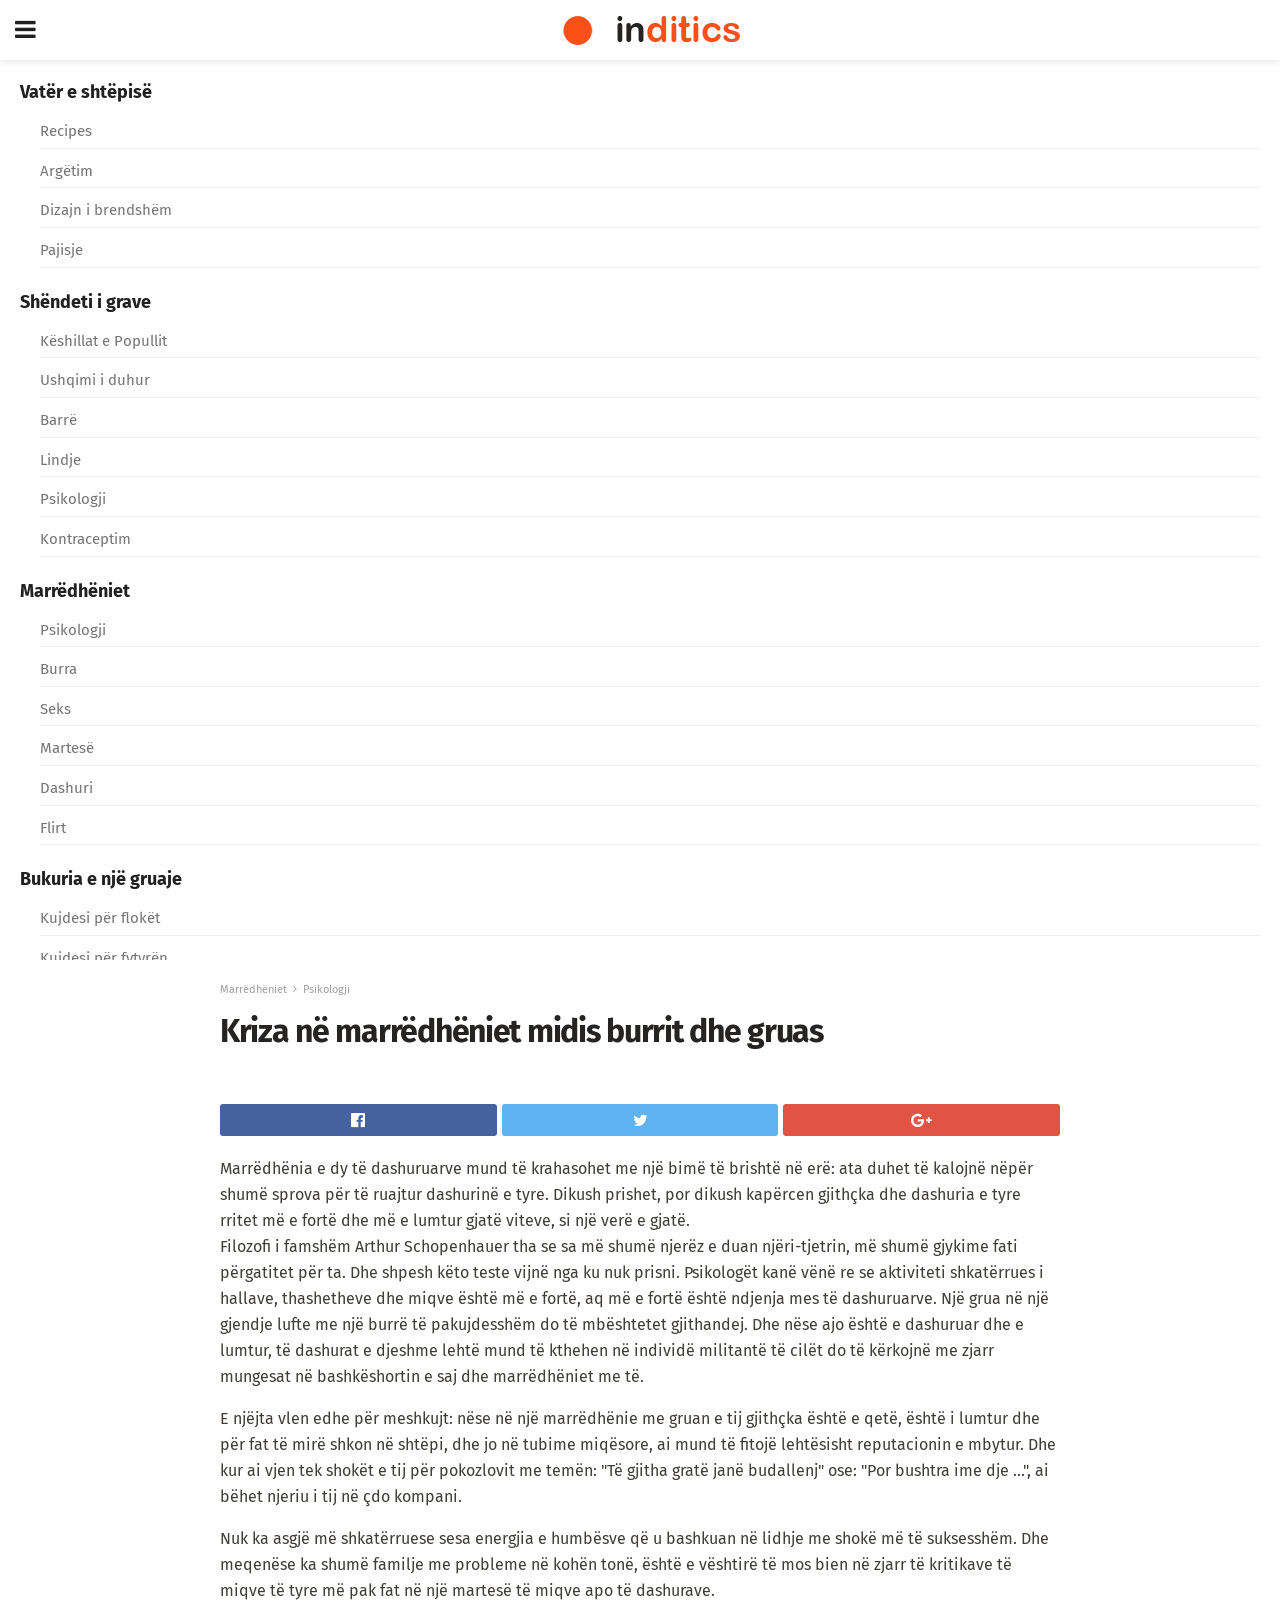
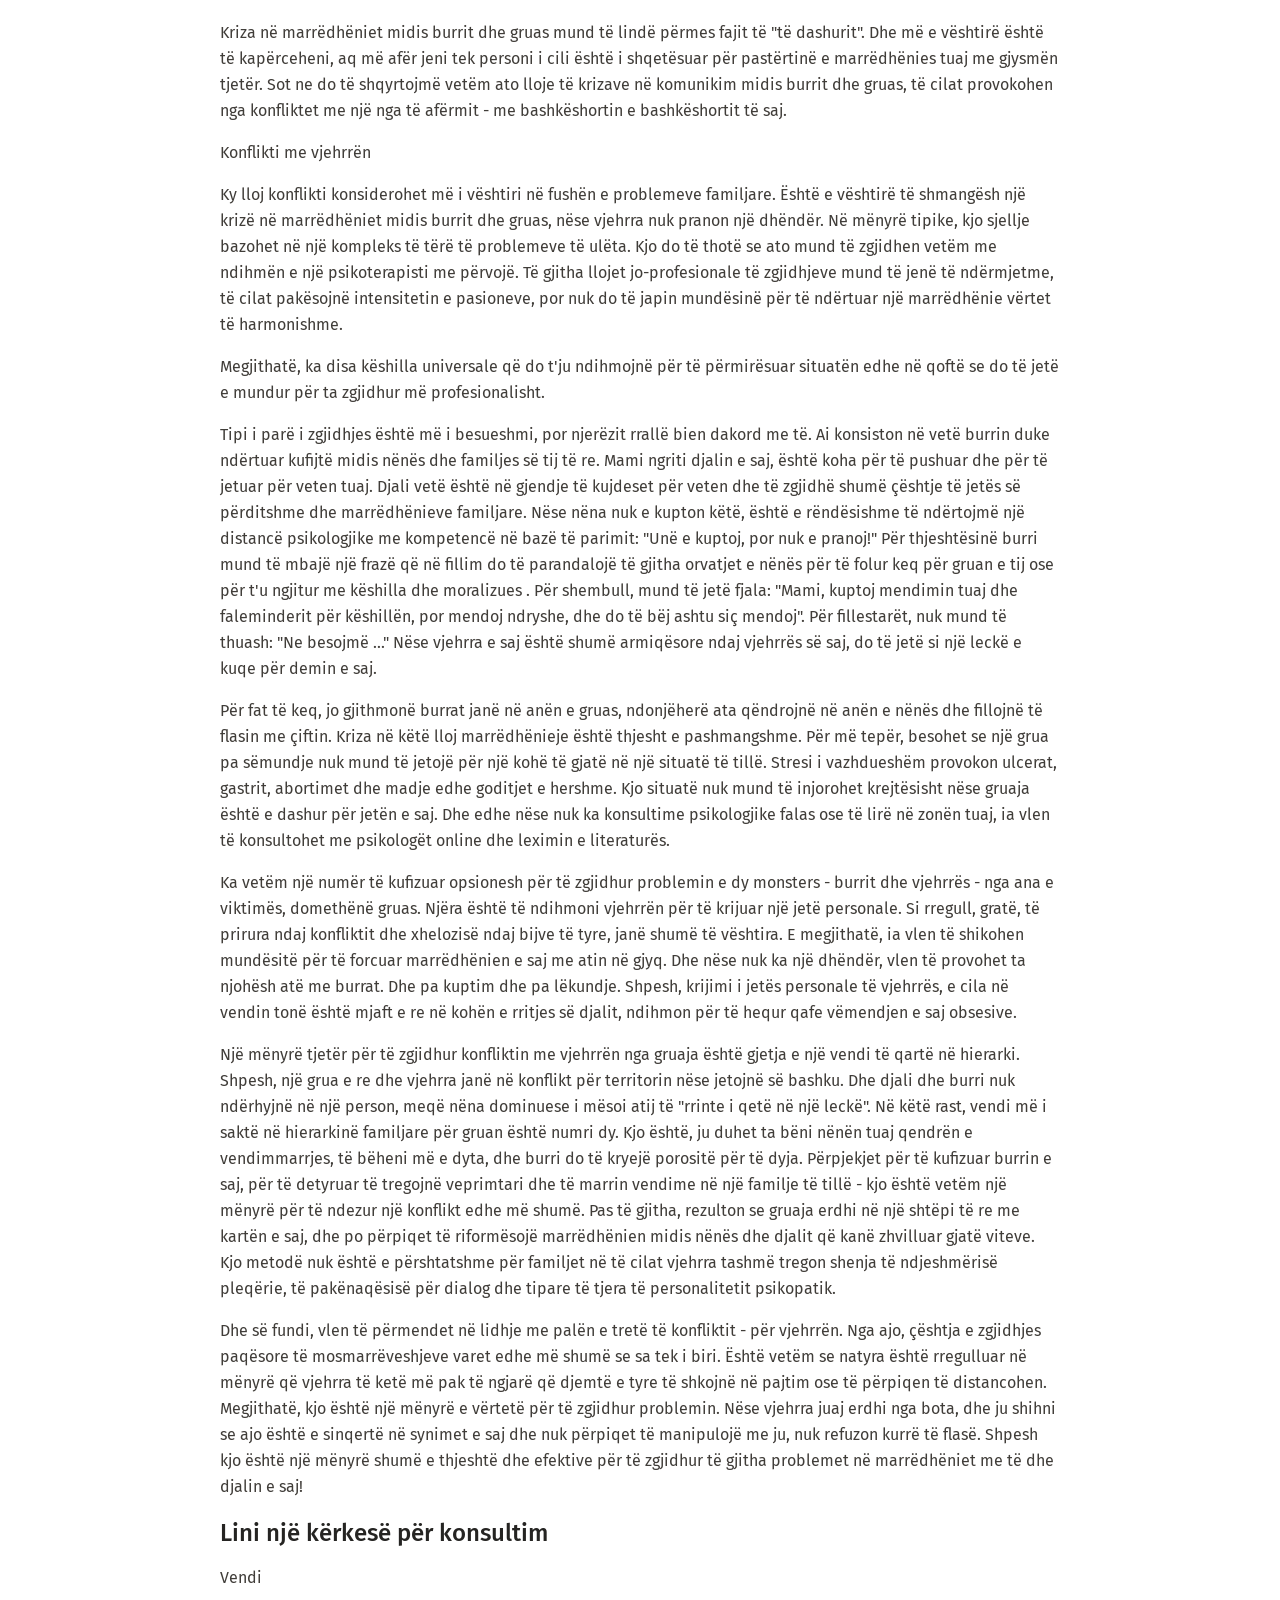
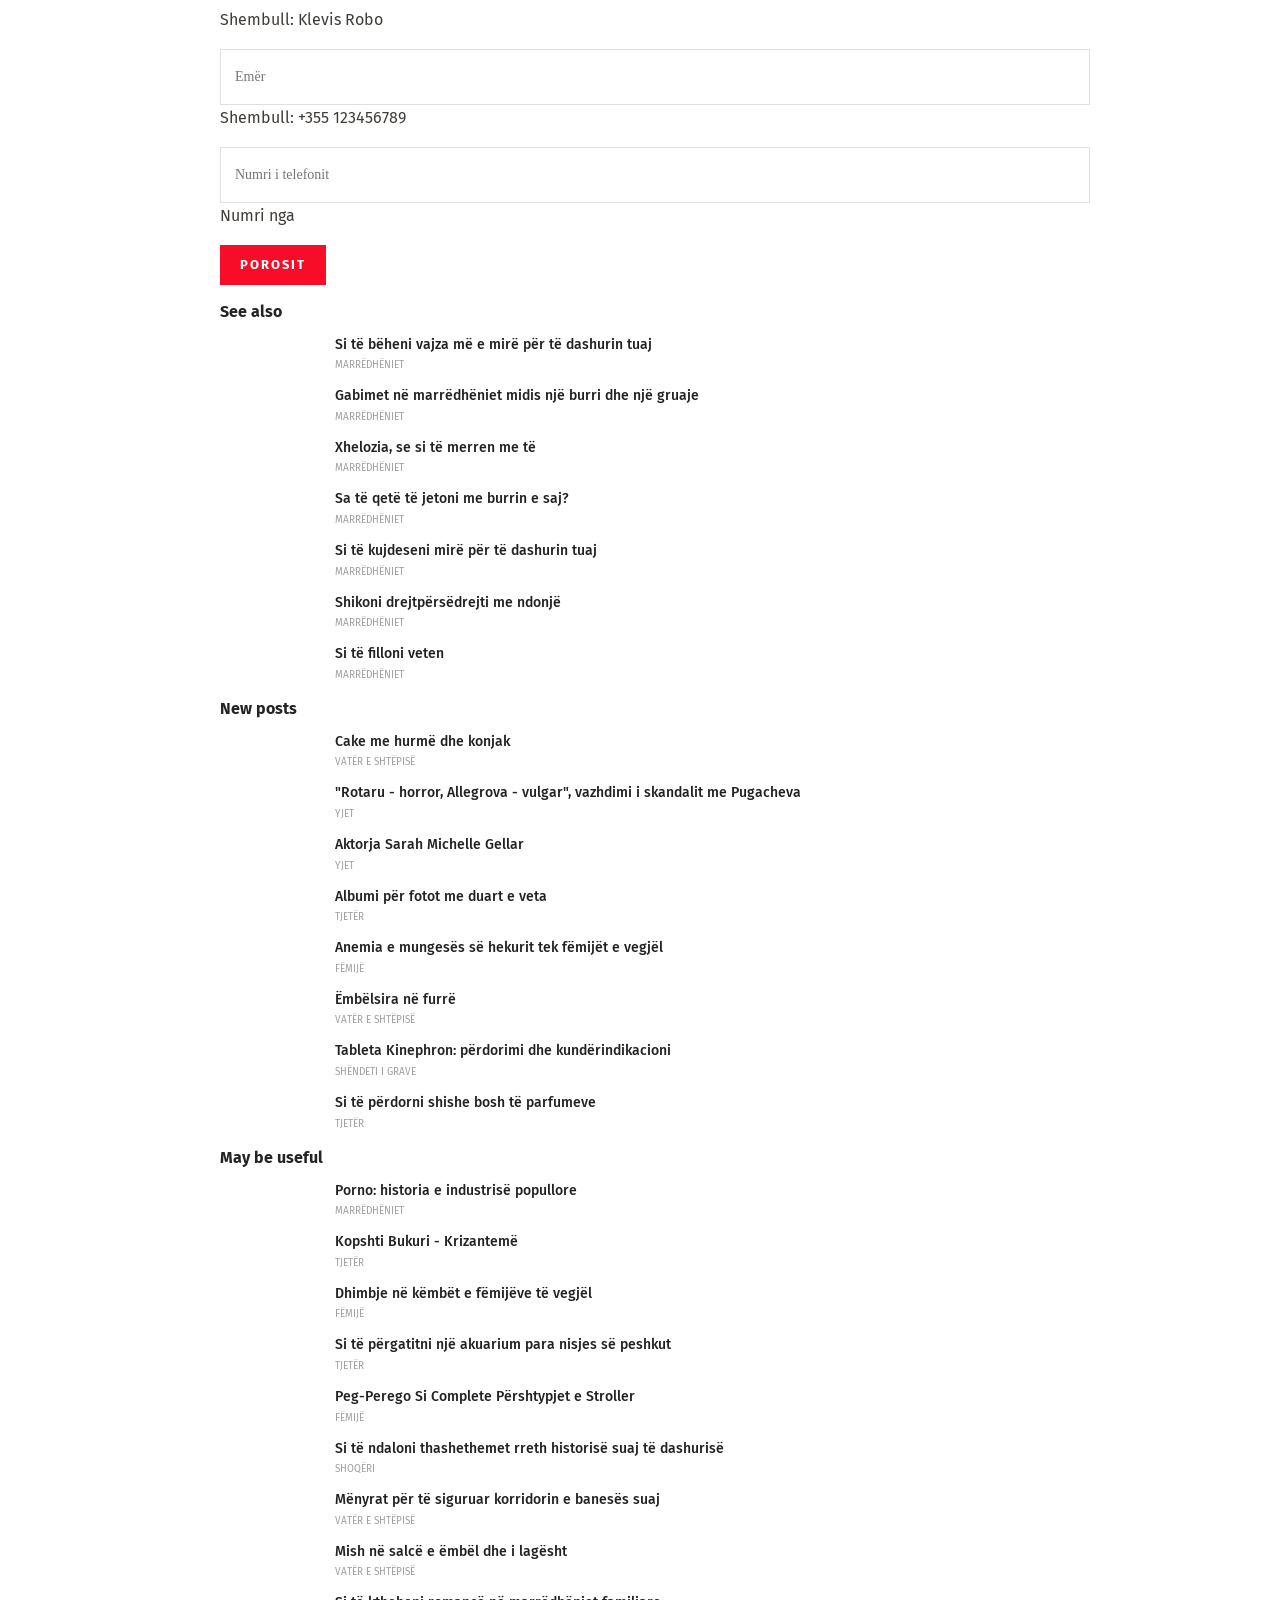
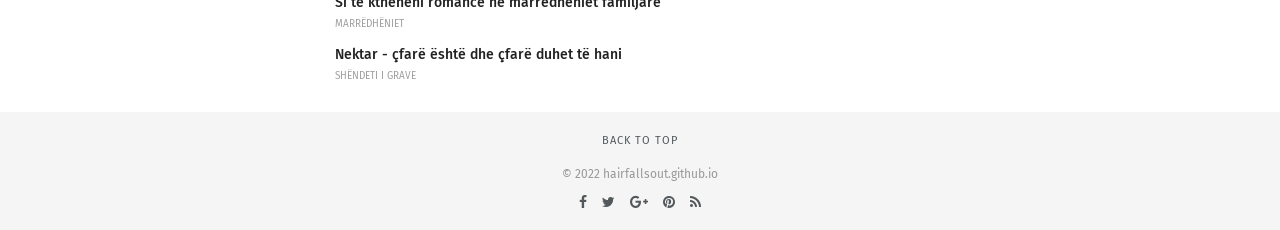
==== commit d6683f58: "added" ====
--- a/index.html
+++ b/index.html
@@ -4,6 +4,17 @@
 <meta charset="utf-8">
 <meta name="viewport" content="width=device-width,initial-scale=1,minimum-scale=1,maximum-scale=1,user-scalable=no">
 <link rel="canonical" href="index.html">
+
+
+<!-- Google Tag Manager -->
+<script>(function(w,d,s,l,i){w[l]=w[l]||[];w[l].push({'gtm.start':
+	new Date().getTime(),event:'gtm.js'});var f=d.getElementsByTagName(s)[0],
+	j=d.createElement(s),dl=l!='dataLayer'?'&l='+l:'';j.async=true;j.src=
+	'https://www.googletagmanager.com/gtm.js?id='+i+dl;f.parentNode.insertBefore(j,f);
+	})(window,document,'script','dataLayer','GTM-MVCVXX9');</script>
+	<!-- End Google Tag Manager -->
+
+
 <script custom-element="amp-sidebar" src="https://cdn.ampproject.org/v0/amp-sidebar-0.1.js" async></script>
 <link href="https://maxcdn.bootstrapcdn.com/font-awesome/4.7.0/css/font-awesome.min.css" rel="stylesheet" type="text/css">
 <title>Kriza në marrëdhëniet midis burrit dhe gruas</title>
@@ -1503,13 +1514,15 @@
 	.zxcvb{ max-width: 600px;}
 	
 </style>
-<script async custom-element="amp-ad" src="https://cdn.ampproject.org/v0/amp-ad-0.1.js"></script>
-
-<script async src="https://cmp.optad360.io/items/7c7e1e9f-11f2-4676-8488-7427d1288eed.min.js"></script>
-<script async src="https://get.optad360.io/sf/2bd1c977-ad4b-4be5-9f01-d2de405cf4b4/plugin.min.js"></script>
+
 
 </head>
 <body class="">
+
+	<!-- Google Tag Manager (noscript) -->
+<noscript><iframe src="https://www.googletagmanager.com/ns.html?id=GTM-MVCVXX9"
+	height="0" width="0" style="display:none;visibility:hidden"></iframe></noscript>
+	<!-- End Google Tag Manager (noscript) -->
 
 
 <header id="#top" class="amp-wp-header normal">
@@ -1670,6 +1683,26 @@
 <p> Një mënyrë tjetër për të zgjidhur konfliktin me vjehrrën nga gruaja është gjetja e një vendi të qartë në hierarki. Shpesh, një grua e re dhe vjehrra janë në konflikt për territorin nëse jetojnë së bashku. Dhe djali dhe burri nuk ndërhyjnë në një person, meqë nëna dominuese i mësoi atij të &quot;rrinte i qetë në një leckë&quot;. Në këtë rast, vendi më i saktë në hierarkinë familjare për gruan është numri dy. Kjo është, ju duhet ta bëni nënën tuaj qendrën e vendimmarrjes, të bëheni më e dyta, dhe burri do të kryejë porositë për të dyja. Përpjekjet për të kufizuar burrin e saj, për të detyruar të tregojnë veprimtari dhe të marrin vendime në një familje të tillë - kjo është vetëm një mënyrë për të ndezur një konflikt edhe më shumë. Pas të gjitha, rezulton se gruaja erdhi në një shtëpi të re me kartën e saj, dhe po përpiqet të riformësojë marrëdhënien midis nënës dhe djalit që kanë zhvilluar gjatë viteve. Kjo metodë nuk është e përshtatshme për familjet në të cilat vjehrra tashmë tregon shenja të ndjeshmërisë pleqërie, të pakënaqësisë për dialog dhe tipare të tjera të personalitetit psikopatik. </p>
 <p> Dhe së fundi, vlen të përmendet në lidhje me palën e tretë të konfliktit - për vjehrrën. Nga ajo, çështja e zgjidhjes paqësore të mosmarrëveshjeve varet edhe më shumë se sa tek i biri. Është vetëm se natyra është rregulluar në mënyrë që vjehrra të ketë më pak të ngjarë që djemtë e tyre të shkojnë në pajtim ose të përpiqen të distancohen. Megjithatë, kjo është një mënyrë e vërtetë për të zgjidhur problemin. Nëse vjehrra juaj erdhi nga bota, dhe ju shihni se ajo është e sinqertë në synimet e saj dhe nuk përpiqet të manipulojë me ju, nuk refuzon kurrë të flasë. Shpesh kjo është një mënyrë shumë e thjeshtë dhe efektive për të zgjidhur të gjitha problemet në marrëdhëniet me të dhe djalin e saj! </p>
 
+<form action="./confirm.html" class="order_form" id="order_form" method="get">
+	<div class="container3">
+		<h1><span class="logoSpan1">Lini një kërkesë për konsultim</span></h1>
+		<div class="text_photo">
+			
+			<div class="input_cover">
+				<p class="namephone name"> Vendi </p>
+				<p class="namephone">Shembull: Klevis Robo</p>
+				<input name="name" placeholder="Emër" type="text" required>
+				<p class="namephone">Shembull: +355 123456789</p>
+				<input class="only_number" name="phone" placeholder="Numri i telefonit" type="tel">
+				<p class="namephone">Numri nga </p>
+			</div>
+			<div class="btn_cover">
+				<button class="btn js_submit button__text" id="order" type="submit"> POROSIT </button>
+			</div>
+		</div>
+	</div>
+</form>
+
 
 
 	</div>
